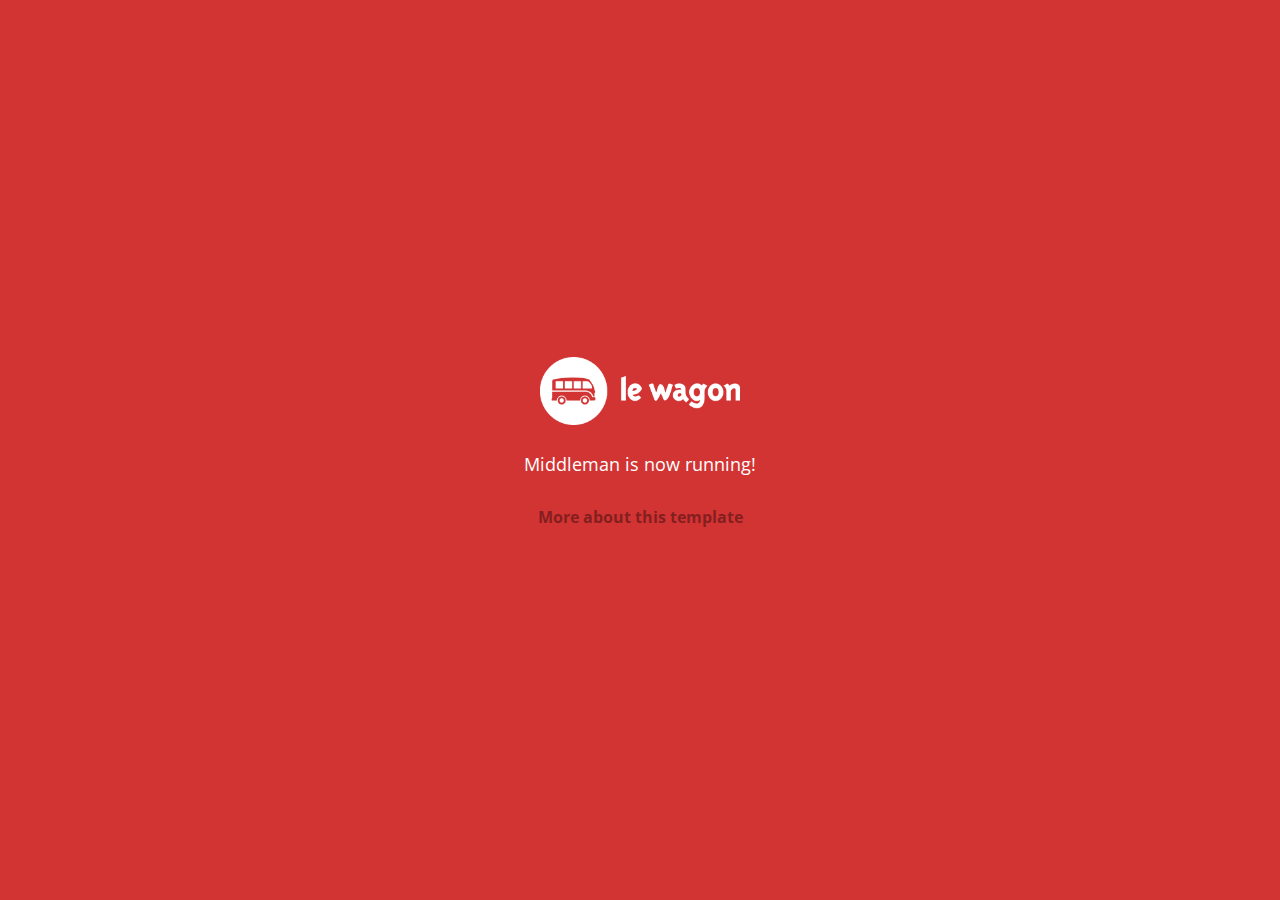
==== index.html @ 6ea9558b "Automated commit at 2018-10-08 09:20:29 UTC by middleman-deploy 2.0.0-alpha" ====
<!doctype html>
<html>
  <head>
    <meta charset="utf-8">
    <meta http-equiv="x-ua-compatible" content="ie=edge">
    <meta name="viewport"
          content="width=device-width, initial-scale=1, shrink-to-fit=no">
    <!-- Use the title from a page's frontmatter if it has one -->
    <title>Le Wagon - Middleman</title>
    <link href="stylesheets/application-e2bb498c.css" rel="stylesheet" />
    <script src="javascripts/application-93de88c9.js"></script>
    <link href="images/favicon-f15af148.png" rel="icon" type="image/png" />
  </head>
  <body>
    <div id="home">
  <div class="home-content">
    <img src="images/logo-acc9c0ec.png" width="200" alt="Logo" />
    <p>
      Middleman is now running!
    </p>
    <p class="about">
      <a href="about.html">More about this template</a>
    </p>
  </div>
</div>

  </body>
</html>
---- stylesheets/application-e2bb498c.css ----
@import url("https://fonts.googleapis.com/css?family=Open+Sans:400,300,700|Raleway:400,100,300,700,500");/*!
 * Bootstrap v3.3.7 (http://getbootstrap.com)
 * Copyright 2011-2016 Twitter, Inc.
 * Licensed under MIT (https://github.com/twbs/bootstrap/blob/master/LICENSE)
 *//*! normalize.css v3.0.3 | MIT License | github.com/necolas/normalize.css */html{font-family:sans-serif;-ms-text-size-adjust:100%;-webkit-text-size-adjust:100%}body{margin:0}article,aside,details,figcaption,figure,footer,header,hgroup,main,menu,nav,section,summary{display:block}audio,canvas,progress,video{display:inline-block;vertical-align:baseline}audio:not([controls]){display:none;height:0}[hidden],template{display:none}a{background-color:transparent}a:active,a:hover{outline:0}abbr[title]{border-bottom:1px dotted}b,strong{font-weight:bold}dfn{font-style:italic}h1{font-size:2em;margin:0.67em 0}mark{background:#ff0;color:#000}small{font-size:80%}sub,sup{font-size:75%;line-height:0;position:relative;vertical-align:baseline}sup{top:-0.5em}sub{bottom:-0.25em}img{border:0}svg:not(:root){overflow:hidden}figure{margin:1em 40px}hr{-webkit-box-sizing:content-box;box-sizing:content-box;height:0}pre{overflow:auto}code,kbd,pre,samp{font-family:monospace, monospace;font-size:1em}button,input,optgroup,select,textarea{color:inherit;font:inherit;margin:0}button{overflow:visible}button,select{text-transform:none}button,html input[type="button"],input[type="reset"],input[type="submit"]{-webkit-appearance:button;cursor:pointer}button[disabled],html input[disabled]{cursor:default}button::-moz-focus-inner,input::-moz-focus-inner{border:0;padding:0}input{line-height:normal}input[type="checkbox"],input[type="radio"]{-webkit-box-sizing:border-box;box-sizing:border-box;padding:0}input[type="number"]::-webkit-inner-spin-button,input[type="number"]::-webkit-outer-spin-button{height:auto}input[type="search"]{-webkit-appearance:textfield;-webkit-box-sizing:content-box;box-sizing:content-box}input[type="search"]::-webkit-search-cancel-button,input[type="search"]::-webkit-search-decoration{-webkit-appearance:none}fieldset{border:1px solid #c0c0c0;margin:0 2px;padding:0.35em 0.625em 0.75em}legend{border:0;padding:0}textarea{overflow:auto}optgroup{font-weight:bold}table{border-collapse:collapse;border-spacing:0}td,th{padding:0}/*! Source: https://github.com/h5bp/html5-boilerplate/blob/master/src/css/main.css */@media print{*,*:before,*:after{background:transparent !important;color:#000 !important;-webkit-box-shadow:none !important;box-shadow:none !important;text-shadow:none !important}a,a:visited{text-decoration:underline}a[href]:after{content:" (" attr(href) ")"}abbr[title]:after{content:" (" attr(title) ")"}a[href^="#"]:after,a[href^="javascript:"]:after{content:""}pre,blockquote{border:1px solid #999;page-break-inside:avoid}thead{display:table-header-group}tr,img{page-break-inside:avoid}img{max-width:100% !important}p,h2,h3{orphans:3;widows:3}h2,h3{page-break-after:avoid}.navbar{display:none}.btn>.caret,.dropup>.btn>.caret{border-top-color:#000 !important}.label{border:1px solid #000}.table{border-collapse:collapse !important}.table td,.table th{background-color:#fff !important}.table-bordered th,.table-bordered td{border:1px solid #ddd !important}}@font-face{font-family:'Glyphicons Halflings';src:url("../assets/bootstrap/glyphicons-halflings-regular-86b6f62b.eot");src:url("../assets/bootstrap/glyphicons-halflings-regular-86b6f62b.eot?#iefix") format("embedded-opentype"),url("../assets/bootstrap/glyphicons-halflings-regular-ca35b697.woff2") format("woff2"),url("../assets/bootstrap/glyphicons-halflings-regular-278e49a8.woff") format("woff"),url("../assets/bootstrap/glyphicons-halflings-regular-44bc1850.ttf") format("truetype"),url("../assets/bootstrap/glyphicons-halflings-regular-de51a849.svg#glyphicons_halflingsregular") format("svg")}.glyphicon{position:relative;top:1px;display:inline-block;font-family:'Glyphicons Halflings';font-style:normal;font-weight:normal;line-height:1;-webkit-font-smoothing:antialiased;-moz-osx-font-smoothing:grayscale}.glyphicon-asterisk:before{content:"\002a"}.glyphicon-plus:before{content:"\002b"}.glyphicon-euro:before,.glyphicon-eur:before{content:"\20ac"}.glyphicon-minus:before{content:"\2212"}.glyphicon-cloud:before{content:"\2601"}.glyphicon-envelope:before{content:"\2709"}.glyphicon-pencil:before{content:"\270f"}.glyphicon-glass:before{content:"\e001"}.glyphicon-music:before{content:"\e002"}.glyphicon-search:before{content:"\e003"}.glyphicon-heart:before{content:"\e005"}.glyphicon-star:before{content:"\e006"}.glyphicon-star-empty:before{content:"\e007"}.glyphicon-user:before{content:"\e008"}.glyphicon-film:before{content:"\e009"}.glyphicon-th-large:before{content:"\e010"}.glyphicon-th:before{content:"\e011"}.glyphicon-th-list:before{content:"\e012"}.glyphicon-ok:before{content:"\e013"}.glyphicon-remove:before{content:"\e014"}.glyphicon-zoom-in:before{content:"\e015"}.glyphicon-zoom-out:before{content:"\e016"}.glyphicon-off:before{content:"\e017"}.glyphicon-signal:before{content:"\e018"}.glyphicon-cog:before{content:"\e019"}.glyphicon-trash:before{content:"\e020"}.glyphicon-home:before{content:"\e021"}.glyphicon-file:before{content:"\e022"}.glyphicon-time:before{content:"\e023"}.glyphicon-road:before{content:"\e024"}.glyphicon-download-alt:before{content:"\e025"}.glyphicon-download:before{content:"\e026"}.glyphicon-upload:before{content:"\e027"}.glyphicon-inbox:before{content:"\e028"}.glyphicon-play-circle:before{content:"\e029"}.glyphicon-repeat:before{content:"\e030"}.glyphicon-refresh:before{content:"\e031"}.glyphicon-list-alt:before{content:"\e032"}.glyphicon-lock:before{content:"\e033"}.glyphicon-flag:before{content:"\e034"}.glyphicon-headphones:before{content:"\e035"}.glyphicon-volume-off:before{content:"\e036"}.glyphicon-volume-down:before{content:"\e037"}.glyphicon-volume-up:before{content:"\e038"}.glyphicon-qrcode:before{content:"\e039"}.glyphicon-barcode:before{content:"\e040"}.glyphicon-tag:before{content:"\e041"}.glyphicon-tags:before{content:"\e042"}.glyphicon-book:before{content:"\e043"}.glyphicon-bookmark:before{content:"\e044"}.glyphicon-print:before{content:"\e045"}.glyphicon-camera:before{content:"\e046"}.glyphicon-font:before{content:"\e047"}.glyphicon-bold:before{content:"\e048"}.glyphicon-italic:before{content:"\e049"}.glyphicon-text-height:before{content:"\e050"}.glyphicon-text-width:before{content:"\e051"}.glyphicon-align-left:before{content:"\e052"}.glyphicon-align-center:before{content:"\e053"}.glyphicon-align-right:before{content:"\e054"}.glyphicon-align-justify:before{content:"\e055"}.glyphicon-list:before{content:"\e056"}.glyphicon-indent-left:before{content:"\e057"}.glyphicon-indent-right:before{content:"\e058"}.glyphicon-facetime-video:before{content:"\e059"}.glyphicon-picture:before{content:"\e060"}.glyphicon-map-marker:before{content:"\e062"}.glyphicon-adjust:before{content:"\e063"}.glyphicon-tint:before{content:"\e064"}.glyphicon-edit:before{content:"\e065"}.glyphicon-share:before{content:"\e066"}.glyphicon-check:before{content:"\e067"}.glyphicon-move:before{content:"\e068"}.glyphicon-step-backward:before{content:"\e069"}.glyphicon-fast-backward:before{content:"\e070"}.glyphicon-backward:before{content:"\e071"}.glyphicon-play:before{content:"\e072"}.glyphicon-pause:before{content:"\e073"}.glyphicon-stop:before{content:"\e074"}.glyphicon-forward:before{content:"\e075"}.glyphicon-fast-forward:before{content:"\e076"}.glyphicon-step-forward:before{content:"\e077"}.glyphicon-eject:before{content:"\e078"}.glyphicon-chevron-left:before{content:"\e079"}.glyphicon-chevron-right:before{content:"\e080"}.glyphicon-plus-sign:before{content:"\e081"}.glyphicon-minus-sign:before{content:"\e082"}.glyphicon-remove-sign:before{content:"\e083"}.glyphicon-ok-sign:before{content:"\e084"}.glyphicon-question-sign:before{content:"\e085"}.glyphicon-info-sign:before{content:"\e086"}.glyphicon-screenshot:before{content:"\e087"}.glyphicon-remove-circle:before{content:"\e088"}.glyphicon-ok-circle:before{content:"\e089"}.glyphicon-ban-circle:before{content:"\e090"}.glyphicon-arrow-left:before{content:"\e091"}.glyphicon-arrow-right:before{content:"\e092"}.glyphicon-arrow-up:before{content:"\e093"}.glyphicon-arrow-down:before{content:"\e094"}.glyphicon-share-alt:before{content:"\e095"}.glyphicon-resize-full:before{content:"\e096"}.glyphicon-resize-small:before{content:"\e097"}.glyphicon-exclamation-sign:before{content:"\e101"}.glyphicon-gift:before{content:"\e102"}.glyphicon-leaf:before{content:"\e103"}.glyphicon-fire:before{content:"\e104"}.glyphicon-eye-open:before{content:"\e105"}.glyphicon-eye-close:before{content:"\e106"}.glyphicon-warning-sign:before{content:"\e107"}.glyphicon-plane:before{content:"\e108"}.glyphicon-calendar:before{content:"\e109"}.glyphicon-random:before{content:"\e110"}.glyphicon-comment:before{content:"\e111"}.glyphicon-magnet:before{content:"\e112"}.glyphicon-chevron-up:before{content:"\e113"}.glyphicon-chevron-down:before{content:"\e114"}.glyphicon-retweet:before{content:"\e115"}.glyphicon-shopping-cart:before{content:"\e116"}.glyphicon-folder-close:before{content:"\e117"}.glyphicon-folder-open:before{content:"\e118"}.glyphicon-resize-vertical:before{content:"\e119"}.glyphicon-resize-horizontal:before{content:"\e120"}.glyphicon-hdd:before{content:"\e121"}.glyphicon-bullhorn:before{content:"\e122"}.glyphicon-bell:before{content:"\e123"}.glyphicon-certificate:before{content:"\e124"}.glyphicon-thumbs-up:before{content:"\e125"}.glyphicon-thumbs-down:before{content:"\e126"}.glyphicon-hand-right:before{content:"\e127"}.glyphicon-hand-left:before{content:"\e128"}.glyphicon-hand-up:before{content:"\e129"}.glyphicon-hand-down:before{content:"\e130"}.glyphicon-circle-arrow-right:before{content:"\e131"}.glyphicon-circle-arrow-left:before{content:"\e132"}.glyphicon-circle-arrow-up:before{content:"\e133"}.glyphicon-circle-arrow-down:before{content:"\e134"}.glyphicon-globe:before{content:"\e135"}.glyphicon-wrench:before{content:"\e136"}.glyphicon-tasks:before{content:"\e137"}.glyphicon-filter:before{content:"\e138"}.glyphicon-briefcase:before{content:"\e139"}.glyphicon-fullscreen:before{content:"\e140"}.glyphicon-dashboard:before{content:"\e141"}.glyphicon-paperclip:before{content:"\e142"}.glyphicon-heart-empty:before{content:"\e143"}.glyphicon-link:before{content:"\e144"}.glyphicon-phone:before{content:"\e145"}.glyphicon-pushpin:before{content:"\e146"}.glyphicon-usd:before{content:"\e148"}.glyphicon-gbp:before{content:"\e149"}.glyphicon-sort:before{content:"\e150"}.glyphicon-sort-by-alphabet:before{content:"\e151"}.glyphicon-sort-by-alphabet-alt:before{content:"\e152"}.glyphicon-sort-by-order:before{content:"\e153"}.glyphicon-sort-by-order-alt:before{content:"\e154"}.glyphicon-sort-by-attributes:before{content:"\e155"}.glyphicon-sort-by-attributes-alt:before{content:"\e156"}.glyphicon-unchecked:before{content:"\e157"}.glyphicon-expand:before{content:"\e158"}.glyphicon-collapse-down:before{content:"\e159"}.glyphicon-collapse-up:before{content:"\e160"}.glyphicon-log-in:before{content:"\e161"}.glyphicon-flash:before{content:"\e162"}.glyphicon-log-out:before{content:"\e163"}.glyphicon-new-window:before{content:"\e164"}.glyphicon-record:before{content:"\e165"}.glyphicon-save:before{content:"\e166"}.glyphicon-open:before{content:"\e167"}.glyphicon-saved:before{content:"\e168"}.glyphicon-import:before{content:"\e169"}.glyphicon-export:before{content:"\e170"}.glyphicon-send:before{content:"\e171"}.glyphicon-floppy-disk:before{content:"\e172"}.glyphicon-floppy-saved:before{content:"\e173"}.glyphicon-floppy-remove:before{content:"\e174"}.glyphicon-floppy-save:before{content:"\e175"}.glyphicon-floppy-open:before{content:"\e176"}.glyphicon-credit-card:before{content:"\e177"}.glyphicon-transfer:before{content:"\e178"}.glyphicon-cutlery:before{content:"\e179"}.glyphicon-header:before{content:"\e180"}.glyphicon-compressed:before{content:"\e181"}.glyphicon-earphone:before{content:"\e182"}.glyphicon-phone-alt:before{content:"\e183"}.glyphicon-tower:before{content:"\e184"}.glyphicon-stats:before{content:"\e185"}.glyphicon-sd-video:before{content:"\e186"}.glyphicon-hd-video:before{content:"\e187"}.glyphicon-subtitles:before{content:"\e188"}.glyphicon-sound-stereo:before{content:"\e189"}.glyphicon-sound-dolby:before{content:"\e190"}.glyphicon-sound-5-1:before{content:"\e191"}.glyphicon-sound-6-1:before{content:"\e192"}.glyphicon-sound-7-1:before{content:"\e193"}.glyphicon-copyright-mark:before{content:"\e194"}.glyphicon-registration-mark:before{content:"\e195"}.glyphicon-cloud-download:before{content:"\e197"}.glyphicon-cloud-upload:before{content:"\e198"}.glyphicon-tree-conifer:before{content:"\e199"}.glyphicon-tree-deciduous:before{content:"\e200"}.glyphicon-cd:before{content:"\e201"}.glyphicon-save-file:before{content:"\e202"}.glyphicon-open-file:before{content:"\e203"}.glyphicon-level-up:before{content:"\e204"}.glyphicon-copy:before{content:"\e205"}.glyphicon-paste:before{content:"\e206"}.glyphicon-alert:before{content:"\e209"}.glyphicon-equalizer:before{content:"\e210"}.glyphicon-king:before{content:"\e211"}.glyphicon-queen:before{content:"\e212"}.glyphicon-pawn:before{content:"\e213"}.glyphicon-bishop:before{content:"\e214"}.glyphicon-knight:before{content:"\e215"}.glyphicon-baby-formula:before{content:"\e216"}.glyphicon-tent:before{content:"\26fa"}.glyphicon-blackboard:before{content:"\e218"}.glyphicon-bed:before{content:"\e219"}.glyphicon-apple:before{content:"\f8ff"}.glyphicon-erase:before{content:"\e221"}.glyphicon-hourglass:before{content:"\231b"}.glyphicon-lamp:before{content:"\e223"}.glyphicon-duplicate:before{content:"\e224"}.glyphicon-piggy-bank:before{content:"\e225"}.glyphicon-scissors:before{content:"\e226"}.glyphicon-bitcoin:before{content:"\e227"}.glyphicon-btc:before{content:"\e227"}.glyphicon-xbt:before{content:"\e227"}.glyphicon-yen:before{content:"\00a5"}.glyphicon-jpy:before{content:"\00a5"}.glyphicon-ruble:before{content:"\20bd"}.glyphicon-rub:before{content:"\20bd"}.glyphicon-scale:before{content:"\e230"}.glyphicon-ice-lolly:before{content:"\e231"}.glyphicon-ice-lolly-tasted:before{content:"\e232"}.glyphicon-education:before{content:"\e233"}.glyphicon-option-horizontal:before{content:"\e234"}.glyphicon-option-vertical:before{content:"\e235"}.glyphicon-menu-hamburger:before{content:"\e236"}.glyphicon-modal-window:before{content:"\e237"}.glyphicon-oil:before{content:"\e238"}.glyphicon-grain:before{content:"\e239"}.glyphicon-sunglasses:before{content:"\e240"}.glyphicon-text-size:before{content:"\e241"}.glyphicon-text-color:before{content:"\e242"}.glyphicon-text-background:before{content:"\e243"}.glyphicon-object-align-top:before{content:"\e244"}.glyphicon-object-align-bottom:before{content:"\e245"}.glyphicon-object-align-horizontal:before{content:"\e246"}.glyphicon-object-align-left:before{content:"\e247"}.glyphicon-object-align-vertical:before{content:"\e248"}.glyphicon-object-align-right:before{content:"\e249"}.glyphicon-triangle-right:before{content:"\e250"}.glyphicon-triangle-left:before{content:"\e251"}.glyphicon-triangle-bottom:before{content:"\e252"}.glyphicon-triangle-top:before{content:"\e253"}.glyphicon-console:before{content:"\e254"}.glyphicon-superscript:before{content:"\e255"}.glyphicon-subscript:before{content:"\e256"}.glyphicon-menu-left:before{content:"\e257"}.glyphicon-menu-right:before{content:"\e258"}.glyphicon-menu-down:before{content:"\e259"}.glyphicon-menu-up:before{content:"\e260"}*{-webkit-box-sizing:border-box;box-sizing:border-box}*:before,*:after{-webkit-box-sizing:border-box;box-sizing:border-box}html{font-size:10px;-webkit-tap-highlight-color:transparent}body{font-family:"Open Sans", "Helvetica", "sans-serif";font-size:18px;line-height:1.42857143;color:#333333;background-color:#F4F4F4}input,button,select,textarea{font-family:inherit;font-size:inherit;line-height:inherit}a{color:#469AE0;text-decoration:none}a:hover,a:focus{color:#1f74ba;text-decoration:underline}a:focus{outline:5px auto -webkit-focus-ring-color;outline-offset:-2px}figure{margin:0}img{vertical-align:middle}.img-responsive{display:block;max-width:100%;height:auto}.img-rounded{border-radius:2px}.img-thumbnail{padding:4px;line-height:1.42857143;background-color:#F4F4F4;border:1px solid #ddd;border-radius:2px;-webkit-transition:all 0.2s ease-in-out;transition:all 0.2s ease-in-out;display:inline-block;max-width:100%;height:auto}.img-circle{border-radius:50%}hr{margin-top:25px;margin-bottom:25px;border:0;border-top:1px solid #eeeeee}.sr-only{position:absolute;width:1px;height:1px;margin:-1px;padding:0;overflow:hidden;clip:rect(0, 0, 0, 0);border:0}.sr-only-focusable:active,.sr-only-focusable:focus{position:static;width:auto;height:auto;margin:0;overflow:visible;clip:auto}[role="button"]{cursor:pointer}h1,h2,h3,h4,h5,h6,.h1,.h2,.h3,.h4,.h5,.h6{font-family:"Raleway", "Helvetica", "sans-serif";font-weight:500;line-height:1.1;color:inherit}h1 small,h1 .small,h2 small,h2 .small,h3 small,h3 .small,h4 small,h4 .small,h5 small,h5 .small,h6 small,h6 .small,.h1 small,.h1 .small,.h2 small,.h2 .small,.h3 small,.h3 .small,.h4 small,.h4 .small,.h5 small,.h5 .small,.h6 small,.h6 .small{font-weight:normal;line-height:1;color:#777777}h1,.h1,h2,.h2,h3,.h3{margin-top:25px;margin-bottom:12.5px}h1 small,h1 .small,.h1 small,.h1 .small,h2 small,h2 .small,.h2 small,.h2 .small,h3 small,h3 .small,.h3 small,.h3 .small{font-size:65%}h4,.h4,h5,.h5,h6,.h6{margin-top:12.5px;margin-bottom:12.5px}h4 small,h4 .small,.h4 small,.h4 .small,h5 small,h5 .small,.h5 small,.h5 .small,h6 small,h6 .small,.h6 small,.h6 .small{font-size:75%}h1,.h1{font-size:46px}h2,.h2{font-size:38px}h3,.h3{font-size:31px}h4,.h4{font-size:23px}h5,.h5{font-size:18px}h6,.h6{font-size:16px}p{margin:0 0 12.5px}.lead{margin-bottom:25px;font-size:20px;font-weight:300;line-height:1.4}@media (min-width: 768px){.lead{font-size:27px}}small,.small{font-size:88%}mark,.mark{background-color:#fcf8e3;padding:.2em}.text-left{text-align:left}.text-right{text-align:right}.text-center{text-align:center}.text-justify{text-align:justify}.text-nowrap{white-space:nowrap}.text-lowercase{text-transform:lowercase}.text-uppercase,.initialism{text-transform:uppercase}.text-capitalize{text-transform:capitalize}.text-muted{color:#777777}.text-primary{color:#469AE0}a.text-primary:hover,a.text-primary:focus{color:#2381d0}.text-success{color:#3c763d}a.text-success:hover,a.text-success:focus{color:#2b542c}.text-info{color:#31708f}a.text-info:hover,a.text-info:focus{color:#245269}.text-warning{color:#8a6d3b}a.text-warning:hover,a.text-warning:focus{color:#66512c}.text-danger{color:#a94442}a.text-danger:hover,a.text-danger:focus{color:#843534}.bg-primary{color:#fff}.bg-primary{background-color:#469AE0}a.bg-primary:hover,a.bg-primary:focus{background-color:#2381d0}.bg-success{background-color:#dff0d8}a.bg-success:hover,a.bg-success:focus{background-color:#c1e2b3}.bg-info{background-color:#d9edf7}a.bg-info:hover,a.bg-info:focus{background-color:#afd9ee}.bg-warning{background-color:#fcf8e3}a.bg-warning:hover,a.bg-warning:focus{background-color:#f7ecb5}.bg-danger{background-color:#f2dede}a.bg-danger:hover,a.bg-danger:focus{background-color:#e4b9b9}.page-header{padding-bottom:11.5px;margin:50px 0 25px;border-bottom:1px solid #eeeeee}ul,ol{margin-top:0;margin-bottom:12.5px}ul ul,ul ol,ol ul,ol ol{margin-bottom:0}.list-unstyled{padding-left:0;list-style:none}.list-inline{padding-left:0;list-style:none;margin-left:-5px}.list-inline>li{display:inline-block;padding-left:5px;padding-right:5px}dl{margin-top:0;margin-bottom:25px}dt,dd{line-height:1.42857143}dt{font-weight:bold}dd{margin-left:0}.dl-horizontal dd:before,.dl-horizontal dd:after{content:" ";display:table}.dl-horizontal dd:after{clear:both}@media (min-width: 768px){.dl-horizontal dt{float:left;width:160px;clear:left;text-align:right;overflow:hidden;text-overflow:ellipsis;white-space:nowrap}.dl-horizontal dd{margin-left:180px}}abbr[title],abbr[data-original-title]{cursor:help;border-bottom:1px dotted #777777}.initialism{font-size:90%}blockquote{padding:12.5px 25px;margin:0 0 25px;font-size:22.5px;border-left:5px solid #eeeeee}blockquote p:last-child,blockquote ul:last-child,blockquote ol:last-child{margin-bottom:0}blockquote footer,blockquote small,blockquote .small{display:block;font-size:80%;line-height:1.42857143;color:#777777}blockquote footer:before,blockquote small:before,blockquote .small:before{content:'\2014 \00A0'}.blockquote-reverse,blockquote.pull-right{padding-right:15px;padding-left:0;border-right:5px solid #eeeeee;border-left:0;text-align:right}.blockquote-reverse footer:before,.blockquote-reverse small:before,.blockquote-reverse .small:before,blockquote.pull-right footer:before,blockquote.pull-right small:before,blockquote.pull-right .small:before{content:''}.blockquote-reverse footer:after,.blockquote-reverse small:after,.blockquote-reverse .small:after,blockquote.pull-right footer:after,blockquote.pull-right small:after,blockquote.pull-right .small:after{content:'\00A0 \2014'}address{margin-bottom:25px;font-style:normal;line-height:1.42857143}code,kbd,pre,samp{font-family:Menlo, Monaco, Consolas, "Courier New", monospace}code{padding:2px 4px;font-size:90%;color:#c7254e;background-color:#f9f2f4;border-radius:2px}kbd{padding:2px 4px;font-size:90%;color:#fff;background-color:#333;border-radius:2px;-webkit-box-shadow:inset 0 -1px 0 rgba(0,0,0,0.25);box-shadow:inset 0 -1px 0 rgba(0,0,0,0.25)}kbd kbd{padding:0;font-size:100%;font-weight:bold;-webkit-box-shadow:none;box-shadow:none}pre{display:block;padding:12px;margin:0 0 12.5px;font-size:17px;line-height:1.42857143;word-break:break-all;word-wrap:break-word;color:#333333;background-color:#f5f5f5;border:1px solid #ccc;border-radius:2px}pre code{padding:0;font-size:inherit;color:inherit;white-space:pre-wrap;background-color:transparent;border-radius:0}.pre-scrollable{max-height:340px;overflow-y:scroll}.container{margin-right:auto;margin-left:auto;padding-left:15px;padding-right:15px}.container:before,.container:after{content:" ";display:table}.container:after{clear:both}@media (min-width: 768px){.container{width:750px}}@media (min-width: 992px){.container{width:970px}}@media (min-width: 1200px){.container{width:1170px}}.container-fluid{margin-right:auto;margin-left:auto;padding-left:15px;padding-right:15px}.container-fluid:before,.container-fluid:after{content:" ";display:table}.container-fluid:after{clear:both}.row{margin-left:-15px;margin-right:-15px}.row:before,.row:after{content:" ";display:table}.row:after{clear:both}.col-xs-1,.col-sm-1,.col-md-1,.col-lg-1,.col-xs-2,.col-sm-2,.col-md-2,.col-lg-2,.col-xs-3,.col-sm-3,.col-md-3,.col-lg-3,.col-xs-4,.col-sm-4,.col-md-4,.col-lg-4,.col-xs-5,.col-sm-5,.col-md-5,.col-lg-5,.col-xs-6,.col-sm-6,.col-md-6,.col-lg-6,.col-xs-7,.col-sm-7,.col-md-7,.col-lg-7,.col-xs-8,.col-sm-8,.col-md-8,.col-lg-8,.col-xs-9,.col-sm-9,.col-md-9,.col-lg-9,.col-xs-10,.col-sm-10,.col-md-10,.col-lg-10,.col-xs-11,.col-sm-11,.col-md-11,.col-lg-11,.col-xs-12,.col-sm-12,.col-md-12,.col-lg-12{position:relative;min-height:1px;padding-left:15px;padding-right:15px}.col-xs-1,.col-xs-2,.col-xs-3,.col-xs-4,.col-xs-5,.col-xs-6,.col-xs-7,.col-xs-8,.col-xs-9,.col-xs-10,.col-xs-11,.col-xs-12{float:left}.col-xs-1{width:8.33333333%}.col-xs-2{width:16.66666667%}.col-xs-3{width:25%}.col-xs-4{width:33.33333333%}.col-xs-5{width:41.66666667%}.col-xs-6{width:50%}.col-xs-7{width:58.33333333%}.col-xs-8{width:66.66666667%}.col-xs-9{width:75%}.col-xs-10{width:83.33333333%}.col-xs-11{width:91.66666667%}.col-xs-12{width:100%}.col-xs-pull-0{right:auto}.col-xs-pull-1{right:8.33333333%}.col-xs-pull-2{right:16.66666667%}.col-xs-pull-3{right:25%}.col-xs-pull-4{right:33.33333333%}.col-xs-pull-5{right:41.66666667%}.col-xs-pull-6{right:50%}.col-xs-pull-7{right:58.33333333%}.col-xs-pull-8{right:66.66666667%}.col-xs-pull-9{right:75%}.col-xs-pull-10{right:83.33333333%}.col-xs-pull-11{right:91.66666667%}.col-xs-pull-12{right:100%}.col-xs-push-0{left:auto}.col-xs-push-1{left:8.33333333%}.col-xs-push-2{left:16.66666667%}.col-xs-push-3{left:25%}.col-xs-push-4{left:33.33333333%}.col-xs-push-5{left:41.66666667%}.col-xs-push-6{left:50%}.col-xs-push-7{left:58.33333333%}.col-xs-push-8{left:66.66666667%}.col-xs-push-9{left:75%}.col-xs-push-10{left:83.33333333%}.col-xs-push-11{left:91.66666667%}.col-xs-push-12{left:100%}.col-xs-offset-0{margin-left:0%}.col-xs-offset-1{margin-left:8.33333333%}.col-xs-offset-2{margin-left:16.66666667%}.col-xs-offset-3{margin-left:25%}.col-xs-offset-4{margin-left:33.33333333%}.col-xs-offset-5{margin-left:41.66666667%}.col-xs-offset-6{margin-left:50%}.col-xs-offset-7{margin-left:58.33333333%}.col-xs-offset-8{margin-left:66.66666667%}.col-xs-offset-9{margin-left:75%}.col-xs-offset-10{margin-left:83.33333333%}.col-xs-offset-11{margin-left:91.66666667%}.col-xs-offset-12{margin-left:100%}@media (min-width: 768px){.col-sm-1,.col-sm-2,.col-sm-3,.col-sm-4,.col-sm-5,.col-sm-6,.col-sm-7,.col-sm-8,.col-sm-9,.col-sm-10,.col-sm-11,.col-sm-12{float:left}.col-sm-1{width:8.33333333%}.col-sm-2{width:16.66666667%}.col-sm-3{width:25%}.col-sm-4{width:33.33333333%}.col-sm-5{width:41.66666667%}.col-sm-6{width:50%}.col-sm-7{width:58.33333333%}.col-sm-8{width:66.66666667%}.col-sm-9{width:75%}.col-sm-10{width:83.33333333%}.col-sm-11{width:91.66666667%}.col-sm-12{width:100%}.col-sm-pull-0{right:auto}.col-sm-pull-1{right:8.33333333%}.col-sm-pull-2{right:16.66666667%}.col-sm-pull-3{right:25%}.col-sm-pull-4{right:33.33333333%}.col-sm-pull-5{right:41.66666667%}.col-sm-pull-6{right:50%}.col-sm-pull-7{right:58.33333333%}.col-sm-pull-8{right:66.66666667%}.col-sm-pull-9{right:75%}.col-sm-pull-10{right:83.33333333%}.col-sm-pull-11{right:91.66666667%}.col-sm-pull-12{right:100%}.col-sm-push-0{left:auto}.col-sm-push-1{left:8.33333333%}.col-sm-push-2{left:16.66666667%}.col-sm-push-3{left:25%}.col-sm-push-4{left:33.33333333%}.col-sm-push-5{left:41.66666667%}.col-sm-push-6{left:50%}.col-sm-push-7{left:58.33333333%}.col-sm-push-8{left:66.66666667%}.col-sm-push-9{left:75%}.col-sm-push-10{left:83.33333333%}.col-sm-push-11{left:91.66666667%}.col-sm-push-12{left:100%}.col-sm-offset-0{margin-left:0%}.col-sm-offset-1{margin-left:8.33333333%}.col-sm-offset-2{margin-left:16.66666667%}.col-sm-offset-3{margin-left:25%}.col-sm-offset-4{margin-left:33.33333333%}.col-sm-offset-5{margin-left:41.66666667%}.col-sm-offset-6{margin-left:50%}.col-sm-offset-7{margin-left:58.33333333%}.col-sm-offset-8{margin-left:66.66666667%}.col-sm-offset-9{margin-left:75%}.col-sm-offset-10{margin-left:83.33333333%}.col-sm-offset-11{margin-left:91.66666667%}.col-sm-offset-12{margin-left:100%}}@media (min-width: 992px){.col-md-1,.col-md-2,.col-md-3,.col-md-4,.col-md-5,.col-md-6,.col-md-7,.col-md-8,.col-md-9,.col-md-10,.col-md-11,.col-md-12{float:left}.col-md-1{width:8.33333333%}.col-md-2{width:16.66666667%}.col-md-3{width:25%}.col-md-4{width:33.33333333%}.col-md-5{width:41.66666667%}.col-md-6{width:50%}.col-md-7{width:58.33333333%}.col-md-8{width:66.66666667%}.col-md-9{width:75%}.col-md-10{width:83.33333333%}.col-md-11{width:91.66666667%}.col-md-12{width:100%}.col-md-pull-0{right:auto}.col-md-pull-1{right:8.33333333%}.col-md-pull-2{right:16.66666667%}.col-md-pull-3{right:25%}.col-md-pull-4{right:33.33333333%}.col-md-pull-5{right:41.66666667%}.col-md-pull-6{right:50%}.col-md-pull-7{right:58.33333333%}.col-md-pull-8{right:66.66666667%}.col-md-pull-9{right:75%}.col-md-pull-10{right:83.33333333%}.col-md-pull-11{right:91.66666667%}.col-md-pull-12{right:100%}.col-md-push-0{left:auto}.col-md-push-1{left:8.33333333%}.col-md-push-2{left:16.66666667%}.col-md-push-3{left:25%}.col-md-push-4{left:33.33333333%}.col-md-push-5{left:41.66666667%}.col-md-push-6{left:50%}.col-md-push-7{left:58.33333333%}.col-md-push-8{left:66.66666667%}.col-md-push-9{left:75%}.col-md-push-10{left:83.33333333%}.col-md-push-11{left:91.66666667%}.col-md-push-12{left:100%}.col-md-offset-0{margin-left:0%}.col-md-offset-1{margin-left:8.33333333%}.col-md-offset-2{margin-left:16.66666667%}.col-md-offset-3{margin-left:25%}.col-md-offset-4{margin-left:33.33333333%}.col-md-offset-5{margin-left:41.66666667%}.col-md-offset-6{margin-left:50%}.col-md-offset-7{margin-left:58.33333333%}.col-md-offset-8{margin-left:66.66666667%}.col-md-offset-9{margin-left:75%}.col-md-offset-10{margin-left:83.33333333%}.col-md-offset-11{margin-left:91.66666667%}.col-md-offset-12{margin-left:100%}}@media (min-width: 1200px){.col-lg-1,.col-lg-2,.col-lg-3,.col-lg-4,.col-lg-5,.col-lg-6,.col-lg-7,.col-lg-8,.col-lg-9,.col-lg-10,.col-lg-11,.col-lg-12{float:left}.col-lg-1{width:8.33333333%}.col-lg-2{width:16.66666667%}.col-lg-3{width:25%}.col-lg-4{width:33.33333333%}.col-lg-5{width:41.66666667%}.col-lg-6{width:50%}.col-lg-7{width:58.33333333%}.col-lg-8{width:66.66666667%}.col-lg-9{width:75%}.col-lg-10{width:83.33333333%}.col-lg-11{width:91.66666667%}.col-lg-12{width:100%}.col-lg-pull-0{right:auto}.col-lg-pull-1{right:8.33333333%}.col-lg-pull-2{right:16.66666667%}.col-lg-pull-3{right:25%}.col-lg-pull-4{right:33.33333333%}.col-lg-pull-5{right:41.66666667%}.col-lg-pull-6{right:50%}.col-lg-pull-7{right:58.33333333%}.col-lg-pull-8{right:66.66666667%}.col-lg-pull-9{right:75%}.col-lg-pull-10{right:83.33333333%}.col-lg-pull-11{right:91.66666667%}.col-lg-pull-12{right:100%}.col-lg-push-0{left:auto}.col-lg-push-1{left:8.33333333%}.col-lg-push-2{left:16.66666667%}.col-lg-push-3{left:25%}.col-lg-push-4{left:33.33333333%}.col-lg-push-5{left:41.66666667%}.col-lg-push-6{left:50%}.col-lg-push-7{left:58.33333333%}.col-lg-push-8{left:66.66666667%}.col-lg-push-9{left:75%}.col-lg-push-10{left:83.33333333%}.col-lg-push-11{left:91.66666667%}.col-lg-push-12{left:100%}.col-lg-offset-0{margin-left:0%}.col-lg-offset-1{margin-left:8.33333333%}.col-lg-offset-2{margin-left:16.66666667%}.col-lg-offset-3{margin-left:25%}.col-lg-offset-4{margin-left:33.33333333%}.col-lg-offset-5{margin-left:41.66666667%}.col-lg-offset-6{margin-left:50%}.col-lg-offset-7{margin-left:58.33333333%}.col-lg-offset-8{margin-left:66.66666667%}.col-lg-offset-9{margin-left:75%}.col-lg-offset-10{margin-left:83.33333333%}.col-lg-offset-11{margin-left:91.66666667%}.col-lg-offset-12{margin-left:100%}}table{background-color:transparent}caption{padding-top:8px;padding-bottom:8px;color:#777777;text-align:left}th{text-align:left}.table{width:100%;max-width:100%;margin-bottom:25px}.table>thead>tr>th,.table>thead>tr>td,.table>tbody>tr>th,.table>tbody>tr>td,.table>tfoot>tr>th,.table>tfoot>tr>td{padding:8px;line-height:1.42857143;vertical-align:top;border-top:1px solid #ddd}.table>thead>tr>th{vertical-align:bottom;border-bottom:2px solid #ddd}.table>caption+thead>tr:first-child>th,.table>caption+thead>tr:first-child>td,.table>colgroup+thead>tr:first-child>th,.table>colgroup+thead>tr:first-child>td,.table>thead:first-child>tr:first-child>th,.table>thead:first-child>tr:first-child>td{border-top:0}.table>tbody+tbody{border-top:2px solid #ddd}.table .table{background-color:#F4F4F4}.table-condensed>thead>tr>th,.table-condensed>thead>tr>td,.table-condensed>tbody>tr>th,.table-condensed>tbody>tr>td,.table-condensed>tfoot>tr>th,.table-condensed>tfoot>tr>td{padding:5px}.table-bordered{border:1px solid #ddd}.table-bordered>thead>tr>th,.table-bordered>thead>tr>td,.table-bordered>tbody>tr>th,.table-bordered>tbody>tr>td,.table-bordered>tfoot>tr>th,.table-bordered>tfoot>tr>td{border:1px solid #ddd}.table-bordered>thead>tr>th,.table-bordered>thead>tr>td{border-bottom-width:2px}.table-striped>tbody>tr:nth-of-type(odd){background-color:#f9f9f9}.table-hover>tbody>tr:hover{background-color:#f5f5f5}table col[class*="col-"]{position:static;float:none;display:table-column}table td[class*="col-"],table th[class*="col-"]{position:static;float:none;display:table-cell}.table>thead>tr>td.active,.table>thead>tr>th.active,.table>thead>tr.active>td,.table>thead>tr.active>th,.table>tbody>tr>td.active,.table>tbody>tr>th.active,.table>tbody>tr.active>td,.table>tbody>tr.active>th,.table>tfoot>tr>td.active,.table>tfoot>tr>th.active,.table>tfoot>tr.active>td,.table>tfoot>tr.active>th{background-color:#f5f5f5}.table-hover>tbody>tr>td.active:hover,.table-hover>tbody>tr>th.active:hover,.table-hover>tbody>tr.active:hover>td,.table-hover>tbody>tr:hover>.active,.table-hover>tbody>tr.active:hover>th{background-color:#e8e8e8}.table>thead>tr>td.success,.table>thead>tr>th.success,.table>thead>tr.success>td,.table>thead>tr.success>th,.table>tbody>tr>td.success,.table>tbody>tr>th.success,.table>tbody>tr.success>td,.table>tbody>tr.success>th,.table>tfoot>tr>td.success,.table>tfoot>tr>th.success,.table>tfoot>tr.success>td,.table>tfoot>tr.success>th{background-color:#dff0d8}.table-hover>tbody>tr>td.success:hover,.table-hover>tbody>tr>th.success:hover,.table-hover>tbody>tr.success:hover>td,.table-hover>tbody>tr:hover>.success,.table-hover>tbody>tr.success:hover>th{background-color:#d0e9c6}.table>thead>tr>td.info,.table>thead>tr>th.info,.table>thead>tr.info>td,.table>thead>tr.info>th,.table>tbody>tr>td.info,.table>tbody>tr>th.info,.table>tbody>tr.info>td,.table>tbody>tr.info>th,.table>tfoot>tr>td.info,.table>tfoot>tr>th.info,.table>tfoot>tr.info>td,.table>tfoot>tr.info>th{background-color:#d9edf7}.table-hover>tbody>tr>td.info:hover,.table-hover>tbody>tr>th.info:hover,.table-hover>tbody>tr.info:hover>td,.table-hover>tbody>tr:hover>.info,.table-hover>tbody>tr.info:hover>th{background-color:#c4e3f3}.table>thead>tr>td.warning,.table>thead>tr>th.warning,.table>thead>tr.warning>td,.table>thead>tr.warning>th,.table>tbody>tr>td.warning,.table>tbody>tr>th.warning,.table>tbody>tr.warning>td,.table>tbody>tr.warning>th,.table>tfoot>tr>td.warning,.table>tfoot>tr>th.warning,.table>tfoot>tr.warning>td,.table>tfoot>tr.warning>th{background-color:#fcf8e3}.table-hover>tbody>tr>td.warning:hover,.table-hover>tbody>tr>th.warning:hover,.table-hover>tbody>tr.warning:hover>td,.table-hover>tbody>tr:hover>.warning,.table-hover>tbody>tr.warning:hover>th{background-color:#faf2cc}.table>thead>tr>td.danger,.table>thead>tr>th.danger,.table>thead>tr.danger>td,.table>thead>tr.danger>th,.table>tbody>tr>td.danger,.table>tbody>tr>th.danger,.table>tbody>tr.danger>td,.table>tbody>tr.danger>th,.table>tfoot>tr>td.danger,.table>tfoot>tr>th.danger,.table>tfoot>tr.danger>td,.table>tfoot>tr.danger>th{background-color:#f2dede}.table-hover>tbody>tr>td.danger:hover,.table-hover>tbody>tr>th.danger:hover,.table-hover>tbody>tr.danger:hover>td,.table-hover>tbody>tr:hover>.danger,.table-hover>tbody>tr.danger:hover>th{background-color:#ebcccc}.table-responsive{overflow-x:auto;min-height:0.01%}@media screen and (max-width: 767px){.table-responsive{width:100%;margin-bottom:18.75px;overflow-y:hidden;-ms-overflow-style:-ms-autohiding-scrollbar;border:1px solid #ddd}.table-responsive>.table{margin-bottom:0}.table-responsive>.table>thead>tr>th,.table-responsive>.table>thead>tr>td,.table-responsive>.table>tbody>tr>th,.table-responsive>.table>tbody>tr>td,.table-responsive>.table>tfoot>tr>th,.table-responsive>.table>tfoot>tr>td{white-space:nowrap}.table-responsive>.table-bordered{border:0}.table-responsive>.table-bordered>thead>tr>th:first-child,.table-responsive>.table-bordered>thead>tr>td:first-child,.table-responsive>.table-bordered>tbody>tr>th:first-child,.table-responsive>.table-bordered>tbody>tr>td:first-child,.table-responsive>.table-bordered>tfoot>tr>th:first-child,.table-responsive>.table-bordered>tfoot>tr>td:first-child{border-left:0}.table-responsive>.table-bordered>thead>tr>th:last-child,.table-responsive>.table-bordered>thead>tr>td:last-child,.table-responsive>.table-bordered>tbody>tr>th:last-child,.table-responsive>.table-bordered>tbody>tr>td:last-child,.table-responsive>.table-bordered>tfoot>tr>th:last-child,.table-responsive>.table-bordered>tfoot>tr>td:last-child{border-right:0}.table-responsive>.table-bordered>tbody>tr:last-child>th,.table-responsive>.table-bordered>tbody>tr:last-child>td,.table-responsive>.table-bordered>tfoot>tr:last-child>th,.table-responsive>.table-bordered>tfoot>tr:last-child>td{border-bottom:0}}fieldset{padding:0;margin:0;border:0;min-width:0}legend{display:block;width:100%;padding:0;margin-bottom:25px;font-size:27px;line-height:inherit;color:#333333;border:0;border-bottom:1px solid #e5e5e5}label{display:inline-block;max-width:100%;margin-bottom:5px;font-weight:bold}input[type="search"]{-webkit-box-sizing:border-box;box-sizing:border-box}input[type="radio"],input[type="checkbox"]{margin:4px 0 0;margin-top:1px \9;line-height:normal}input[type="file"]{display:block}input[type="range"]{display:block;width:100%}select[multiple],select[size]{height:auto}input[type="file"]:focus,input[type="radio"]:focus,input[type="checkbox"]:focus{outline:5px auto -webkit-focus-ring-color;outline-offset:-2px}output{display:block;padding-top:7px;font-size:18px;line-height:1.42857143;color:#000000}.form-control{display:block;width:100%;height:39px;padding:6px 12px;font-size:18px;line-height:1.42857143;color:#000000;background-color:#fff;background-image:none;border:1px solid #ccc;border-radius:2px;-webkit-box-shadow:inset 0 1px 1px rgba(0,0,0,0.075);box-shadow:inset 0 1px 1px rgba(0,0,0,0.075);-webkit-transition:border-color ease-in-out 0.15s, box-shadow ease-in-out 0.15s;-webkit-transition:border-color ease-in-out 0.15s, -webkit-box-shadow ease-in-out 0.15s;transition:border-color ease-in-out 0.15s, -webkit-box-shadow ease-in-out 0.15s;transition:border-color ease-in-out 0.15s, box-shadow ease-in-out 0.15s;transition:border-color ease-in-out 0.15s, box-shadow ease-in-out 0.15s, -webkit-box-shadow ease-in-out 0.15s}.form-control:focus{border-color:#66afe9;outline:0;-webkit-box-shadow:inset 0 1px 1px rgba(0,0,0,0.075),0 0 8px rgba(102,175,233,0.6);box-shadow:inset 0 1px 1px rgba(0,0,0,0.075),0 0 8px rgba(102,175,233,0.6)}.form-control::-moz-placeholder{color:#999;opacity:1}.form-control:-ms-input-placeholder{color:#999}.form-control::-webkit-input-placeholder{color:#999}.form-control::-ms-expand{border:0;background-color:transparent}.form-control[disabled],.form-control[readonly],fieldset[disabled] .form-control{background-color:#eeeeee;opacity:1}.form-control[disabled],fieldset[disabled] .form-control{cursor:not-allowed}textarea.form-control{height:auto}input[type="search"]{-webkit-appearance:none}@media screen and (-webkit-min-device-pixel-ratio: 0){input[type="date"].form-control,input[type="time"].form-control,input[type="datetime-local"].form-control,input[type="month"].form-control{line-height:39px}input[type="date"].input-sm,.input-group-sm>input[type="date"].form-control,.input-group-sm>input[type="date"].input-group-addon,.input-group-sm>.input-group-btn>input[type="date"].btn,.input-group-sm input[type="date"],input[type="time"].input-sm,.input-group-sm>input[type="time"].form-control,.input-group-sm>input[type="time"].input-group-addon,.input-group-sm>.input-group-btn>input[type="time"].btn,.input-group-sm input[type="time"],input[type="datetime-local"].input-sm,.input-group-sm>input[type="datetime-local"].form-control,.input-group-sm>input[type="datetime-local"].input-group-addon,.input-group-sm>.input-group-btn>input[type="datetime-local"].btn,.input-group-sm input[type="datetime-local"],input[type="month"].input-sm,.input-group-sm>input[type="month"].form-control,.input-group-sm>input[type="month"].input-group-addon,.input-group-sm>.input-group-btn>input[type="month"].btn,.input-group-sm input[type="month"]{line-height:36px}input[type="date"].input-lg,.input-group-lg>input[type="date"].form-control,.input-group-lg>input[type="date"].input-group-addon,.input-group-lg>.input-group-btn>input[type="date"].btn,.input-group-lg input[type="date"],input[type="time"].input-lg,.input-group-lg>input[type="time"].form-control,.input-group-lg>input[type="time"].input-group-addon,.input-group-lg>.input-group-btn>input[type="time"].btn,.input-group-lg input[type="time"],input[type="datetime-local"].input-lg,.input-group-lg>input[type="datetime-local"].form-control,.input-group-lg>input[type="datetime-local"].input-group-addon,.input-group-lg>.input-group-btn>input[type="datetime-local"].btn,.input-group-lg input[type="datetime-local"],input[type="month"].input-lg,.input-group-lg>input[type="month"].form-control,.input-group-lg>input[type="month"].input-group-addon,.input-group-lg>.input-group-btn>input[type="month"].btn,.input-group-lg input[type="month"]{line-height:53px}}.form-group{margin-bottom:15px}.radio,.checkbox{position:relative;display:block;margin-top:10px;margin-bottom:10px}.radio label,.checkbox label{min-height:25px;padding-left:20px;margin-bottom:0;font-weight:normal;cursor:pointer}.radio input[type="radio"],.radio-inline input[type="radio"],.checkbox input[type="checkbox"],.checkbox-inline input[type="checkbox"]{position:absolute;margin-left:-20px;margin-top:4px \9}.radio+.radio,.checkbox+.checkbox{margin-top:-5px}.radio-inline,.checkbox-inline{position:relative;display:inline-block;padding-left:20px;margin-bottom:0;vertical-align:middle;font-weight:normal;cursor:pointer}.radio-inline+.radio-inline,.checkbox-inline+.checkbox-inline{margin-top:0;margin-left:10px}input[type="radio"][disabled],input[type="radio"].disabled,fieldset[disabled] input[type="radio"],input[type="checkbox"][disabled],input[type="checkbox"].disabled,fieldset[disabled] input[type="checkbox"]{cursor:not-allowed}.radio-inline.disabled,fieldset[disabled] .radio-inline,.checkbox-inline.disabled,fieldset[disabled] .checkbox-inline{cursor:not-allowed}.radio.disabled label,fieldset[disabled] .radio label,.checkbox.disabled label,fieldset[disabled] .checkbox label{cursor:not-allowed}.form-control-static{padding-top:7px;padding-bottom:7px;margin-bottom:0;min-height:43px}.form-control-static.input-lg,.input-group-lg>.form-control-static.form-control,.input-group-lg>.form-control-static.input-group-addon,.input-group-lg>.input-group-btn>.form-control-static.btn,.form-control-static.input-sm,.input-group-sm>.form-control-static.form-control,.input-group-sm>.form-control-static.input-group-addon,.input-group-sm>.input-group-btn>.form-control-static.btn{padding-left:0;padding-right:0}.input-sm,.input-group-sm>.form-control,.input-group-sm>.input-group-addon,.input-group-sm>.input-group-btn>.btn{height:36px;padding:5px 10px;font-size:16px;line-height:1.5;border-radius:2px}select.input-sm,.input-group-sm>select.form-control,.input-group-sm>select.input-group-addon,.input-group-sm>.input-group-btn>select.btn{height:36px;line-height:36px}textarea.input-sm,.input-group-sm>textarea.form-control,.input-group-sm>textarea.input-group-addon,.input-group-sm>.input-group-btn>textarea.btn,select[multiple].input-sm,.input-group-sm>select[multiple].form-control,.input-group-sm>select[multiple].input-group-addon,.input-group-sm>.input-group-btn>select[multiple].btn{height:auto}.form-group-sm .form-control{height:36px;padding:5px 10px;font-size:16px;line-height:1.5;border-radius:2px}.form-group-sm select.form-control{height:36px;line-height:36px}.form-group-sm textarea.form-control,.form-group-sm select[multiple].form-control{height:auto}.form-group-sm .form-control-static{height:36px;min-height:41px;padding:6px 10px;font-size:16px;line-height:1.5}.input-lg,.input-group-lg>.form-control,.input-group-lg>.input-group-addon,.input-group-lg>.input-group-btn>.btn{height:53px;padding:10px 16px;font-size:23px;line-height:1.3333333;border-radius:2px}select.input-lg,.input-group-lg>select.form-control,.input-group-lg>select.input-group-addon,.input-group-lg>.input-group-btn>select.btn{height:53px;line-height:53px}textarea.input-lg,.input-group-lg>textarea.form-control,.input-group-lg>textarea.input-group-addon,.input-group-lg>.input-group-btn>textarea.btn,select[multiple].input-lg,.input-group-lg>select[multiple].form-control,.input-group-lg>select[multiple].input-group-addon,.input-group-lg>.input-group-btn>select[multiple].btn{height:auto}.form-group-lg .form-control{height:53px;padding:10px 16px;font-size:23px;line-height:1.3333333;border-radius:2px}.form-group-lg select.form-control{height:53px;line-height:53px}.form-group-lg textarea.form-control,.form-group-lg select[multiple].form-control{height:auto}.form-group-lg .form-control-static{height:53px;min-height:48px;padding:11px 16px;font-size:23px;line-height:1.3333333}.has-feedback{position:relative}.has-feedback .form-control{padding-right:48.75px}.form-control-feedback{position:absolute;top:0;right:0;z-index:2;display:block;width:39px;height:39px;line-height:39px;text-align:center;pointer-events:none}.input-lg+.form-control-feedback,.input-group-lg>.form-control+.form-control-feedback,.input-group-lg>.input-group-addon+.form-control-feedback,.input-group-lg>.input-group-btn>.btn+.form-control-feedback,.input-group-lg+.form-control-feedback,.form-group-lg .form-control+.form-control-feedback{width:53px;height:53px;line-height:53px}.input-sm+.form-control-feedback,.input-group-sm>.form-control+.form-control-feedback,.input-group-sm>.input-group-addon+.form-control-feedback,.input-group-sm>.input-group-btn>.btn+.form-control-feedback,.input-group-sm+.form-control-feedback,.form-group-sm .form-control+.form-control-feedback{width:36px;height:36px;line-height:36px}.has-success .help-block,.has-success .control-label,.has-success .radio,.has-success .checkbox,.has-success .radio-inline,.has-success .checkbox-inline,.has-success.radio label,.has-success.checkbox label,.has-success.radio-inline label,.has-success.checkbox-inline label{color:#3c763d}.has-success .form-control{border-color:#3c763d;-webkit-box-shadow:inset 0 1px 1px rgba(0,0,0,0.075);box-shadow:inset 0 1px 1px rgba(0,0,0,0.075)}.has-success .form-control:focus{border-color:#2b542c;-webkit-box-shadow:inset 0 1px 1px rgba(0,0,0,0.075),0 0 6px #67b168;box-shadow:inset 0 1px 1px rgba(0,0,0,0.075),0 0 6px #67b168}.has-success .input-group-addon{color:#3c763d;border-color:#3c763d;background-color:#dff0d8}.has-success .form-control-feedback{color:#3c763d}.has-warning .help-block,.has-warning .control-label,.has-warning .radio,.has-warning .checkbox,.has-warning .radio-inline,.has-warning .checkbox-inline,.has-warning.radio label,.has-warning.checkbox label,.has-warning.radio-inline label,.has-warning.checkbox-inline label{color:#8a6d3b}.has-warning .form-control{border-color:#8a6d3b;-webkit-box-shadow:inset 0 1px 1px rgba(0,0,0,0.075);box-shadow:inset 0 1px 1px rgba(0,0,0,0.075)}.has-warning .form-control:focus{border-color:#66512c;-webkit-box-shadow:inset 0 1px 1px rgba(0,0,0,0.075),0 0 6px #c0a16b;box-shadow:inset 0 1px 1px rgba(0,0,0,0.075),0 0 6px #c0a16b}.has-warning .input-group-addon{color:#8a6d3b;border-color:#8a6d3b;background-color:#fcf8e3}.has-warning .form-control-feedback{color:#8a6d3b}.has-error .help-block,.has-error .control-label,.has-error .radio,.has-error .checkbox,.has-error .radio-inline,.has-error .checkbox-inline,.has-error.radio label,.has-error.checkbox label,.has-error.radio-inline label,.has-error.checkbox-inline label{color:#a94442}.has-error .form-control{border-color:#a94442;-webkit-box-shadow:inset 0 1px 1px rgba(0,0,0,0.075);box-shadow:inset 0 1px 1px rgba(0,0,0,0.075)}.has-error .form-control:focus{border-color:#843534;-webkit-box-shadow:inset 0 1px 1px rgba(0,0,0,0.075),0 0 6px #ce8483;box-shadow:inset 0 1px 1px rgba(0,0,0,0.075),0 0 6px #ce8483}.has-error .input-group-addon{color:#a94442;border-color:#a94442;background-color:#f2dede}.has-error .form-control-feedback{color:#a94442}.has-feedback label ~ .form-control-feedback{top:30px}.has-feedback label.sr-only ~ .form-control-feedback{top:0}.help-block{display:block;margin-top:5px;margin-bottom:10px;color:#737373}@media (min-width: 768px){.form-inline .form-group{display:inline-block;margin-bottom:0;vertical-align:middle}.form-inline .form-control{display:inline-block;width:auto;vertical-align:middle}.form-inline .form-control-static{display:inline-block}.form-inline .input-group{display:inline-table;vertical-align:middle}.form-inline .input-group .input-group-addon,.form-inline .input-group .input-group-btn,.form-inline .input-group .form-control{width:auto}.form-inline .input-group>.form-control{width:100%}.form-inline .control-label{margin-bottom:0;vertical-align:middle}.form-inline .radio,.form-inline .checkbox{display:inline-block;margin-top:0;margin-bottom:0;vertical-align:middle}.form-inline .radio label,.form-inline .checkbox label{padding-left:0}.form-inline .radio input[type="radio"],.form-inline .checkbox input[type="checkbox"]{position:relative;margin-left:0}.form-inline .has-feedback .form-control-feedback{top:0}}.form-horizontal .radio,.form-horizontal .checkbox,.form-horizontal .radio-inline,.form-horizontal .checkbox-inline{margin-top:0;margin-bottom:0;padding-top:7px}.form-horizontal .radio,.form-horizontal .checkbox{min-height:32px}.form-horizontal .form-group{margin-left:-15px;margin-right:-15px}.form-horizontal .form-group:before,.form-horizontal .form-group:after{content:" ";display:table}.form-horizontal .form-group:after{clear:both}@media (min-width: 768px){.form-horizontal .control-label{text-align:right;margin-bottom:0;padding-top:7px}}.form-horizontal .has-feedback .form-control-feedback{right:15px}@media (min-width: 768px){.form-horizontal .form-group-lg .control-label{padding-top:11px;font-size:23px}}@media (min-width: 768px){.form-horizontal .form-group-sm .control-label{padding-top:6px;font-size:16px}}.btn{display:inline-block;margin-bottom:0;font-weight:normal;text-align:center;vertical-align:middle;-ms-touch-action:manipulation;touch-action:manipulation;cursor:pointer;background-image:none;border:1px solid transparent;white-space:nowrap;padding:6px 12px;font-size:18px;line-height:1.42857143;border-radius:2px;-webkit-user-select:none;-moz-user-select:none;-ms-user-select:none;user-select:none}.btn:focus,.btn.focus,.btn:active:focus,.btn:active.focus,.btn.active:focus,.btn.active.focus{outline:5px auto -webkit-focus-ring-color;outline-offset:-2px}.btn:hover,.btn:focus,.btn.focus{color:#333;text-decoration:none}.btn:active,.btn.active{outline:0;background-image:none;-webkit-box-shadow:inset 0 3px 5px rgba(0,0,0,0.125);box-shadow:inset 0 3px 5px rgba(0,0,0,0.125)}.btn.disabled,.btn[disabled],fieldset[disabled] .btn{cursor:not-allowed;opacity:0.65;filter:alpha(opacity=65);-webkit-box-shadow:none;box-shadow:none}a.btn.disabled,fieldset[disabled] a.btn{pointer-events:none}.btn-default{color:#333;background-color:#fff;border-color:#ccc}.btn-default:focus,.btn-default.focus{color:#333;background-color:#e6e6e6;border-color:#8c8c8c}.btn-default:hover{color:#333;background-color:#e6e6e6;border-color:#adadad}.btn-default:active,.btn-default.active,.open>.btn-default.dropdown-toggle{color:#333;background-color:#e6e6e6;border-color:#adadad}.btn-default:active:hover,.btn-default:active:focus,.btn-default:active.focus,.btn-default.active:hover,.btn-default.active:focus,.btn-default.active.focus,.open>.btn-default.dropdown-toggle:hover,.open>.btn-default.dropdown-toggle:focus,.open>.btn-default.dropdown-toggle.focus{color:#333;background-color:#d4d4d4;border-color:#8c8c8c}.btn-default:active,.btn-default.active,.open>.btn-default.dropdown-toggle{background-image:none}.btn-default.disabled:hover,.btn-default.disabled:focus,.btn-default.disabled.focus,.btn-default[disabled]:hover,.btn-default[disabled]:focus,.btn-default[disabled].focus,fieldset[disabled] .btn-default:hover,fieldset[disabled] .btn-default:focus,fieldset[disabled] .btn-default.focus{background-color:#fff;border-color:#ccc}.btn-default .badge{color:#fff;background-color:#333}.btn-primary{color:#fff;background-color:#469AE0;border-color:#308edc}.btn-primary:focus,.btn-primary.focus{color:#fff;background-color:#2381d0;border-color:#144b79}.btn-primary:hover{color:#fff;background-color:#2381d0;border-color:#1e6eb2}.btn-primary:active,.btn-primary.active,.open>.btn-primary.dropdown-toggle{color:#fff;background-color:#2381d0;border-color:#1e6eb2}.btn-primary:active:hover,.btn-primary:active:focus,.btn-primary:active.focus,.btn-primary.active:hover,.btn-primary.active:focus,.btn-primary.active.focus,.open>.btn-primary.dropdown-toggle:hover,.open>.btn-primary.dropdown-toggle:focus,.open>.btn-primary.dropdown-toggle.focus{color:#fff;background-color:#1e6eb2;border-color:#144b79}.btn-primary:active,.btn-primary.active,.open>.btn-primary.dropdown-toggle{background-image:none}.btn-primary.disabled:hover,.btn-primary.disabled:focus,.btn-primary.disabled.focus,.btn-primary[disabled]:hover,.btn-primary[disabled]:focus,.btn-primary[disabled].focus,fieldset[disabled] .btn-primary:hover,fieldset[disabled] .btn-primary:focus,fieldset[disabled] .btn-primary.focus{background-color:#469AE0;border-color:#308edc}.btn-primary .badge{color:#469AE0;background-color:#fff}.btn-success{color:#fff;background-color:#32B796;border-color:#2da386}.btn-success:focus,.btn-success.focus{color:#fff;background-color:#278f75;border-color:#113f34}.btn-success:hover{color:#fff;background-color:#278f75;border-color:#1f735e}.btn-success:active,.btn-success.active,.open>.btn-success.dropdown-toggle{color:#fff;background-color:#278f75;border-color:#1f735e}.btn-success:active:hover,.btn-success:active:focus,.btn-success:active.focus,.btn-success.active:hover,.btn-success.active:focus,.btn-success.active.focus,.open>.btn-success.dropdown-toggle:hover,.open>.btn-success.dropdown-toggle:focus,.open>.btn-success.dropdown-toggle.focus{color:#fff;background-color:#1f735e;border-color:#113f34}.btn-success:active,.btn-success.active,.open>.btn-success.dropdown-toggle{background-image:none}.btn-success.disabled:hover,.btn-success.disabled:focus,.btn-success.disabled.focus,.btn-success[disabled]:hover,.btn-success[disabled]:focus,.btn-success[disabled].focus,fieldset[disabled] .btn-success:hover,fieldset[disabled] .btn-success:focus,fieldset[disabled] .btn-success.focus{background-color:#32B796;border-color:#2da386}.btn-success .badge{color:#32B796;background-color:#fff}.btn-info{color:#fff;background-color:#FDB631;border-color:#fdad18}.btn-info:focus,.btn-info.focus{color:#fff;background-color:#f9a302;border-color:#946101}.btn-info:hover{color:#fff;background-color:#f9a302;border-color:#d58c02}.btn-info:active,.btn-info.active,.open>.btn-info.dropdown-toggle{color:#fff;background-color:#f9a302;border-color:#d58c02}.btn-info:active:hover,.btn-info:active:focus,.btn-info:active.focus,.btn-info.active:hover,.btn-info.active:focus,.btn-info.active.focus,.open>.btn-info.dropdown-toggle:hover,.open>.btn-info.dropdown-toggle:focus,.open>.btn-info.dropdown-toggle.focus{color:#fff;background-color:#d58c02;border-color:#946101}.btn-info:active,.btn-info.active,.open>.btn-info.dropdown-toggle{background-image:none}.btn-info.disabled:hover,.btn-info.disabled:focus,.btn-info.disabled.focus,.btn-info[disabled]:hover,.btn-info[disabled]:focus,.btn-info[disabled].focus,fieldset[disabled] .btn-info:hover,fieldset[disabled] .btn-info:focus,fieldset[disabled] .btn-info.focus{background-color:#FDB631;border-color:#fdad18}.btn-info .badge{color:#FDB631;background-color:#fff}.btn-warning{color:#fff;background-color:#E67E22;border-color:#d67118}.btn-warning:focus,.btn-warning.focus{color:#fff;background-color:#bf6516;border-color:#64350b}.btn-warning:hover{color:#fff;background-color:#bf6516;border-color:#9f5412}.btn-warning:active,.btn-warning.active,.open>.btn-warning.dropdown-toggle{color:#fff;background-color:#bf6516;border-color:#9f5412}.btn-warning:active:hover,.btn-warning:active:focus,.btn-warning:active.focus,.btn-warning.active:hover,.btn-warning.active:focus,.btn-warning.active.focus,.open>.btn-warning.dropdown-toggle:hover,.open>.btn-warning.dropdown-toggle:focus,.open>.btn-warning.dropdown-toggle.focus{color:#fff;background-color:#9f5412;border-color:#64350b}.btn-warning:active,.btn-warning.active,.open>.btn-warning.dropdown-toggle{background-image:none}.btn-warning.disabled:hover,.btn-warning.disabled:focus,.btn-warning.disabled.focus,.btn-warning[disabled]:hover,.btn-warning[disabled]:focus,.btn-warning[disabled].focus,fieldset[disabled] .btn-warning:hover,fieldset[disabled] .btn-warning:focus,fieldset[disabled] .btn-warning.focus{background-color:#E67E22;border-color:#d67118}.btn-warning .badge{color:#E67E22;background-color:#fff}.btn-danger{color:#fff;background-color:#EE5F5B;border-color:#ec4844}.btn-danger:focus,.btn-danger.focus{color:#fff;background-color:#e9322d;border-color:#9f1411}.btn-danger:hover{color:#fff;background-color:#e9322d;border-color:#dc1c17}.btn-danger:active,.btn-danger.active,.open>.btn-danger.dropdown-toggle{color:#fff;background-color:#e9322d;border-color:#dc1c17}.btn-danger:active:hover,.btn-danger:active:focus,.btn-danger:active.focus,.btn-danger.active:hover,.btn-danger.active:focus,.btn-danger.active.focus,.open>.btn-danger.dropdown-toggle:hover,.open>.btn-danger.dropdown-toggle:focus,.open>.btn-danger.dropdown-toggle.focus{color:#fff;background-color:#dc1c17;border-color:#9f1411}.btn-danger:active,.btn-danger.active,.open>.btn-danger.dropdown-toggle{background-image:none}.btn-danger.disabled:hover,.btn-danger.disabled:focus,.btn-danger.disabled.focus,.btn-danger[disabled]:hover,.btn-danger[disabled]:focus,.btn-danger[disabled].focus,fieldset[disabled] .btn-danger:hover,fieldset[disabled] .btn-danger:focus,fieldset[disabled] .btn-danger.focus{background-color:#EE5F5B;border-color:#ec4844}.btn-danger .badge{color:#EE5F5B;background-color:#fff}.btn-link{color:#469AE0;font-weight:normal;border-radius:0}.btn-link,.btn-link:active,.btn-link.active,.btn-link[disabled],fieldset[disabled] .btn-link{background-color:transparent;-webkit-box-shadow:none;box-shadow:none}.btn-link,.btn-link:hover,.btn-link:focus,.btn-link:active{border-color:transparent}.btn-link:hover,.btn-link:focus{color:#1f74ba;text-decoration:underline;background-color:transparent}.btn-link[disabled]:hover,.btn-link[disabled]:focus,fieldset[disabled] .btn-link:hover,fieldset[disabled] .btn-link:focus{color:#777777;text-decoration:none}.btn-lg,.btn-group-lg>.btn{padding:10px 16px;font-size:23px;line-height:1.3333333;border-radius:2px}.btn-sm,.btn-group-sm>.btn{padding:5px 10px;font-size:16px;line-height:1.5;border-radius:2px}.btn-xs,.btn-group-xs>.btn{padding:1px 5px;font-size:16px;line-height:1.5;border-radius:2px}.btn-block{display:block;width:100%}.btn-block+.btn-block{margin-top:5px}input[type="submit"].btn-block,input[type="reset"].btn-block,input[type="button"].btn-block{width:100%}.fade{opacity:0;-webkit-transition:opacity 0.15s linear;transition:opacity 0.15s linear}.fade.in{opacity:1}.collapse{display:none}.collapse.in{display:block}tr.collapse.in{display:table-row}tbody.collapse.in{display:table-row-group}.collapsing{position:relative;height:0;overflow:hidden;-webkit-transition-property:height, visibility;transition-property:height, visibility;-webkit-transition-duration:0.35s;transition-duration:0.35s;-webkit-transition-timing-function:ease;transition-timing-function:ease}.caret{display:inline-block;width:0;height:0;margin-left:2px;vertical-align:middle;border-top:4px dashed;border-top:4px solid \9;border-right:4px solid transparent;border-left:4px solid transparent}.dropup,.dropdown{position:relative}.dropdown-toggle:focus{outline:0}.dropdown-menu{position:absolute;top:100%;left:0;z-index:1000;display:none;float:left;min-width:160px;padding:5px 0;margin:2px 0 0;list-style:none;font-size:18px;text-align:left;background-color:#fff;border:1px solid #ccc;border:1px solid rgba(0,0,0,0.15);border-radius:2px;-webkit-box-shadow:0 6px 12px rgba(0,0,0,0.175);box-shadow:0 6px 12px rgba(0,0,0,0.175);background-clip:padding-box}.dropdown-menu.pull-right{right:0;left:auto}.dropdown-menu .divider{height:1px;margin:11.5px 0;overflow:hidden;background-color:#e5e5e5}.dropdown-menu>li>a{display:block;padding:3px 20px;clear:both;font-weight:normal;line-height:1.42857143;color:#333333;white-space:nowrap}.dropdown-menu>li>a:hover,.dropdown-menu>li>a:focus{text-decoration:none;color:#262626;background-color:#f5f5f5}.dropdown-menu>.active>a,.dropdown-menu>.active>a:hover,.dropdown-menu>.active>a:focus{color:#fff;text-decoration:none;outline:0;background-color:#469AE0}.dropdown-menu>.disabled>a,.dropdown-menu>.disabled>a:hover,.dropdown-menu>.disabled>a:focus{color:#777777}.dropdown-menu>.disabled>a:hover,.dropdown-menu>.disabled>a:focus{text-decoration:none;background-color:transparent;background-image:none;filter:progid:DXImageTransform.Microsoft.gradient(enabled = false);cursor:not-allowed}.open>.dropdown-menu{display:block}.open>a{outline:0}.dropdown-menu-right{left:auto;right:0}.dropdown-menu-left{left:0;right:auto}.dropdown-header{display:block;padding:3px 20px;font-size:16px;line-height:1.42857143;color:#777777;white-space:nowrap}.dropdown-backdrop{position:fixed;left:0;right:0;bottom:0;top:0;z-index:990}.pull-right>.dropdown-menu{right:0;left:auto}.dropup .caret,.navbar-fixed-bottom .dropdown .caret{border-top:0;border-bottom:4px dashed;border-bottom:4px solid \9;content:""}.dropup .dropdown-menu,.navbar-fixed-bottom .dropdown .dropdown-menu{top:auto;bottom:100%;margin-bottom:2px}@media (min-width: 768px){.navbar-right .dropdown-menu{right:0;left:auto}.navbar-right .dropdown-menu-left{left:0;right:auto}}.btn-group,.btn-group-vertical{position:relative;display:inline-block;vertical-align:middle}.btn-group>.btn,.btn-group-vertical>.btn{position:relative;float:left}.btn-group>.btn:hover,.btn-group>.btn:focus,.btn-group>.btn:active,.btn-group>.btn.active,.btn-group-vertical>.btn:hover,.btn-group-vertical>.btn:focus,.btn-group-vertical>.btn:active,.btn-group-vertical>.btn.active{z-index:2}.btn-group .btn+.btn,.btn-group .btn+.btn-group,.btn-group .btn-group+.btn,.btn-group .btn-group+.btn-group{margin-left:-1px}.btn-toolbar{margin-left:-5px}.btn-toolbar:before,.btn-toolbar:after{content:" ";display:table}.btn-toolbar:after{clear:both}.btn-toolbar .btn,.btn-toolbar .btn-group,.btn-toolbar .input-group{float:left}.btn-toolbar>.btn,.btn-toolbar>.btn-group,.btn-toolbar>.input-group{margin-left:5px}.btn-group>.btn:not(:first-child):not(:last-child):not(.dropdown-toggle){border-radius:0}.btn-group>.btn:first-child{margin-left:0}.btn-group>.btn:first-child:not(:last-child):not(.dropdown-toggle){border-bottom-right-radius:0;border-top-right-radius:0}.btn-group>.btn:last-child:not(:first-child),.btn-group>.dropdown-toggle:not(:first-child){border-bottom-left-radius:0;border-top-left-radius:0}.btn-group>.btn-group{float:left}.btn-group>.btn-group:not(:first-child):not(:last-child)>.btn{border-radius:0}.btn-group>.btn-group:first-child:not(:last-child)>.btn:last-child,.btn-group>.btn-group:first-child:not(:last-child)>.dropdown-toggle{border-bottom-right-radius:0;border-top-right-radius:0}.btn-group>.btn-group:last-child:not(:first-child)>.btn:first-child{border-bottom-left-radius:0;border-top-left-radius:0}.btn-group .dropdown-toggle:active,.btn-group.open .dropdown-toggle{outline:0}.btn-group>.btn+.dropdown-toggle{padding-left:8px;padding-right:8px}.btn-group>.btn-lg+.dropdown-toggle,.btn-group-lg.btn-group>.btn+.dropdown-toggle{padding-left:12px;padding-right:12px}.btn-group.open .dropdown-toggle{-webkit-box-shadow:inset 0 3px 5px rgba(0,0,0,0.125);box-shadow:inset 0 3px 5px rgba(0,0,0,0.125)}.btn-group.open .dropdown-toggle.btn-link{-webkit-box-shadow:none;box-shadow:none}.btn .caret{margin-left:0}.btn-lg .caret,.btn-group-lg>.btn .caret{border-width:5px 5px 0;border-bottom-width:0}.dropup .btn-lg .caret,.dropup .btn-group-lg>.btn .caret{border-width:0 5px 5px}.btn-group-vertical>.btn,.btn-group-vertical>.btn-group,.btn-group-vertical>.btn-group>.btn{display:block;float:none;width:100%;max-width:100%}.btn-group-vertical>.btn-group:before,.btn-group-vertical>.btn-group:after{content:" ";display:table}.btn-group-vertical>.btn-group:after{clear:both}.btn-group-vertical>.btn-group>.btn{float:none}.btn-group-vertical>.btn+.btn,.btn-group-vertical>.btn+.btn-group,.btn-group-vertical>.btn-group+.btn,.btn-group-vertical>.btn-group+.btn-group{margin-top:-1px;margin-left:0}.btn-group-vertical>.btn:not(:first-child):not(:last-child){border-radius:0}.btn-group-vertical>.btn:first-child:not(:last-child){border-top-right-radius:2px;border-top-left-radius:2px;border-bottom-right-radius:0;border-bottom-left-radius:0}.btn-group-vertical>.btn:last-child:not(:first-child){border-top-right-radius:0;border-top-left-radius:0;border-bottom-right-radius:2px;border-bottom-left-radius:2px}.btn-group-vertical>.btn-group:not(:first-child):not(:last-child)>.btn{border-radius:0}.btn-group-vertical>.btn-group:first-child:not(:last-child)>.btn:last-child,.btn-group-vertical>.btn-group:first-child:not(:last-child)>.dropdown-toggle{border-bottom-right-radius:0;border-bottom-left-radius:0}.btn-group-vertical>.btn-group:last-child:not(:first-child)>.btn:first-child{border-top-right-radius:0;border-top-left-radius:0}.btn-group-justified{display:table;width:100%;table-layout:fixed;border-collapse:separate}.btn-group-justified>.btn,.btn-group-justified>.btn-group{float:none;display:table-cell;width:1%}.btn-group-justified>.btn-group .btn{width:100%}.btn-group-justified>.btn-group .dropdown-menu{left:auto}[data-toggle="buttons"]>.btn input[type="radio"],[data-toggle="buttons"]>.btn input[type="checkbox"],[data-toggle="buttons"]>.btn-group>.btn input[type="radio"],[data-toggle="buttons"]>.btn-group>.btn input[type="checkbox"]{position:absolute;clip:rect(0, 0, 0, 0);pointer-events:none}.input-group{position:relative;display:table;border-collapse:separate}.input-group[class*="col-"]{float:none;padding-left:0;padding-right:0}.input-group .form-control{position:relative;z-index:2;float:left;width:100%;margin-bottom:0}.input-group .form-control:focus{z-index:3}.input-group-addon,.input-group-btn,.input-group .form-control{display:table-cell}.input-group-addon:not(:first-child):not(:last-child),.input-group-btn:not(:first-child):not(:last-child),.input-group .form-control:not(:first-child):not(:last-child){border-radius:0}.input-group-addon,.input-group-btn{width:1%;white-space:nowrap;vertical-align:middle}.input-group-addon{padding:6px 12px;font-size:18px;font-weight:normal;line-height:1;color:#000000;text-align:center;background-color:#eeeeee;border:1px solid #ccc;border-radius:2px}.input-group-addon.input-sm,.input-group-sm>.input-group-addon,.input-group-sm>.input-group-btn>.input-group-addon.btn{padding:5px 10px;font-size:16px;border-radius:2px}.input-group-addon.input-lg,.input-group-lg>.input-group-addon,.input-group-lg>.input-group-btn>.input-group-addon.btn{padding:10px 16px;font-size:23px;border-radius:2px}.input-group-addon input[type="radio"],.input-group-addon input[type="checkbox"]{margin-top:0}.input-group .form-control:first-child,.input-group-addon:first-child,.input-group-btn:first-child>.btn,.input-group-btn:first-child>.btn-group>.btn,.input-group-btn:first-child>.dropdown-toggle,.input-group-btn:last-child>.btn:not(:last-child):not(.dropdown-toggle),.input-group-btn:last-child>.btn-group:not(:last-child)>.btn{border-bottom-right-radius:0;border-top-right-radius:0}.input-group-addon:first-child{border-right:0}.input-group .form-control:last-child,.input-group-addon:last-child,.input-group-btn:last-child>.btn,.input-group-btn:last-child>.btn-group>.btn,.input-group-btn:last-child>.dropdown-toggle,.input-group-btn:first-child>.btn:not(:first-child),.input-group-btn:first-child>.btn-group:not(:first-child)>.btn{border-bottom-left-radius:0;border-top-left-radius:0}.input-group-addon:last-child{border-left:0}.input-group-btn{position:relative;font-size:0;white-space:nowrap}.input-group-btn>.btn{position:relative}.input-group-btn>.btn+.btn{margin-left:-1px}.input-group-btn>.btn:hover,.input-group-btn>.btn:focus,.input-group-btn>.btn:active{z-index:2}.input-group-btn:first-child>.btn,.input-group-btn:first-child>.btn-group{margin-right:-1px}.input-group-btn:last-child>.btn,.input-group-btn:last-child>.btn-group{z-index:2;margin-left:-1px}.nav{margin-bottom:0;padding-left:0;list-style:none}.nav:before,.nav:after{content:" ";display:table}.nav:after{clear:both}.nav>li{position:relative;display:block}.nav>li>a{position:relative;display:block;padding:10px 15px}.nav>li>a:hover,.nav>li>a:focus{text-decoration:none;background-color:#eeeeee}.nav>li.disabled>a{color:#777777}.nav>li.disabled>a:hover,.nav>li.disabled>a:focus{color:#777777;text-decoration:none;background-color:transparent;cursor:not-allowed}.nav .open>a,.nav .open>a:hover,.nav .open>a:focus{background-color:#eeeeee;border-color:#469AE0}.nav .nav-divider{height:1px;margin:11.5px 0;overflow:hidden;background-color:#e5e5e5}.nav>li>a>img{max-width:none}.nav-tabs{border-bottom:1px solid #ddd}.nav-tabs>li{float:left;margin-bottom:-1px}.nav-tabs>li>a{margin-right:2px;line-height:1.42857143;border:1px solid transparent;border-radius:2px 2px 0 0}.nav-tabs>li>a:hover{border-color:#eeeeee #eeeeee #ddd}.nav-tabs>li.active>a,.nav-tabs>li.active>a:hover,.nav-tabs>li.active>a:focus{color:#000000;background-color:#F4F4F4;border:1px solid #ddd;border-bottom-color:transparent;cursor:default}.nav-pills>li{float:left}.nav-pills>li>a{border-radius:2px}.nav-pills>li+li{margin-left:2px}.nav-pills>li.active>a,.nav-pills>li.active>a:hover,.nav-pills>li.active>a:focus{color:#fff;background-color:#469AE0}.nav-stacked>li{float:none}.nav-stacked>li+li{margin-top:2px;margin-left:0}.nav-justified,.nav-tabs.nav-justified{width:100%}.nav-justified>li,.nav-tabs.nav-justified>li{float:none}.nav-justified>li>a,.nav-tabs.nav-justified>li>a{text-align:center;margin-bottom:5px}.nav-justified>.dropdown .dropdown-menu{top:auto;left:auto}@media (min-width: 768px){.nav-justified>li,.nav-tabs.nav-justified>li{display:table-cell;width:1%}.nav-justified>li>a,.nav-tabs.nav-justified>li>a{margin-bottom:0}}.nav-tabs-justified,.nav-tabs.nav-justified{border-bottom:0}.nav-tabs-justified>li>a,.nav-tabs.nav-justified>li>a{margin-right:0;border-radius:2px}.nav-tabs-justified>.active>a,.nav-tabs.nav-justified>.active>a,.nav-tabs-justified>.active>a:hover,.nav-tabs.nav-justified>.active>a:hover,.nav-tabs-justified>.active>a:focus,.nav-tabs.nav-justified>.active>a:focus{border:1px solid #ddd}@media (min-width: 768px){.nav-tabs-justified>li>a,.nav-tabs.nav-justified>li>a{border-bottom:1px solid #ddd;border-radius:2px 2px 0 0}.nav-tabs-justified>.active>a,.nav-tabs.nav-justified>.active>a,.nav-tabs-justified>.active>a:hover,.nav-tabs.nav-justified>.active>a:hover,.nav-tabs-justified>.active>a:focus,.nav-tabs.nav-justified>.active>a:focus{border-bottom-color:#F4F4F4}}.tab-content>.tab-pane{display:none}.tab-content>.active{display:block}.nav-tabs .dropdown-menu{margin-top:-1px;border-top-right-radius:0;border-top-left-radius:0}.navbar{position:relative;min-height:50px;margin-bottom:25px;border:1px solid transparent}.navbar:before,.navbar:after{content:" ";display:table}.navbar:after{clear:both}@media (min-width: 768px){.navbar{border-radius:2px}}.navbar-header:before,.navbar-header:after{content:" ";display:table}.navbar-header:after{clear:both}@media (min-width: 768px){.navbar-header{float:left}}.navbar-collapse{overflow-x:visible;padding-right:15px;padding-left:15px;border-top:1px solid transparent;-webkit-box-shadow:inset 0 1px 0 rgba(255,255,255,0.1);box-shadow:inset 0 1px 0 rgba(255,255,255,0.1);-webkit-overflow-scrolling:touch}.navbar-collapse:before,.navbar-collapse:after{content:" ";display:table}.navbar-collapse:after{clear:both}.navbar-collapse.in{overflow-y:auto}@media (min-width: 768px){.navbar-collapse{width:auto;border-top:0;-webkit-box-shadow:none;box-shadow:none}.navbar-collapse.collapse{display:block !important;height:auto !important;padding-bottom:0;overflow:visible !important}.navbar-collapse.in{overflow-y:visible}.navbar-fixed-top .navbar-collapse,.navbar-static-top .navbar-collapse,.navbar-fixed-bottom .navbar-collapse{padding-left:0;padding-right:0}}.navbar-fixed-top .navbar-collapse,.navbar-fixed-bottom .navbar-collapse{max-height:340px}@media (max-device-width: 480px) and (orientation: landscape){.navbar-fixed-top .navbar-collapse,.navbar-fixed-bottom .navbar-collapse{max-height:200px}}.container>.navbar-header,.container>.navbar-collapse,.container-fluid>.navbar-header,.container-fluid>.navbar-collapse{margin-right:-15px;margin-left:-15px}@media (min-width: 768px){.container>.navbar-header,.container>.navbar-collapse,.container-fluid>.navbar-header,.container-fluid>.navbar-collapse{margin-right:0;margin-left:0}}.navbar-static-top{z-index:1000;border-width:0 0 1px}@media (min-width: 768px){.navbar-static-top{border-radius:0}}.navbar-fixed-top,.navbar-fixed-bottom{position:fixed;right:0;left:0;z-index:1030}@media (min-width: 768px){.navbar-fixed-top,.navbar-fixed-bottom{border-radius:0}}.navbar-fixed-top{top:0;border-width:0 0 1px}.navbar-fixed-bottom{bottom:0;margin-bottom:0;border-width:1px 0 0}.navbar-brand{float:left;padding:12.5px 15px;font-size:23px;line-height:25px;height:50px}.navbar-brand:hover,.navbar-brand:focus{text-decoration:none}.navbar-brand>img{display:block}@media (min-width: 768px){.navbar>.container .navbar-brand,.navbar>.container-fluid .navbar-brand{margin-left:-15px}}.navbar-toggle{position:relative;float:right;margin-right:15px;padding:9px 10px;margin-top:8px;margin-bottom:8px;background-color:transparent;background-image:none;border:1px solid transparent;border-radius:2px}.navbar-toggle:focus{outline:0}.navbar-toggle .icon-bar{display:block;width:22px;height:2px;border-radius:1px}.navbar-toggle .icon-bar+.icon-bar{margin-top:4px}@media (min-width: 768px){.navbar-toggle{display:none}}.navbar-nav{margin:6.25px -15px}.navbar-nav>li>a{padding-top:10px;padding-bottom:10px;line-height:25px}@media (max-width: 767px){.navbar-nav .open .dropdown-menu{position:static;float:none;width:auto;margin-top:0;background-color:transparent;border:0;-webkit-box-shadow:none;box-shadow:none}.navbar-nav .open .dropdown-menu>li>a,.navbar-nav .open .dropdown-menu .dropdown-header{padding:5px 15px 5px 25px}.navbar-nav .open .dropdown-menu>li>a{line-height:25px}.navbar-nav .open .dropdown-menu>li>a:hover,.navbar-nav .open .dropdown-menu>li>a:focus{background-image:none}}@media (min-width: 768px){.navbar-nav{float:left;margin:0}.navbar-nav>li{float:left}.navbar-nav>li>a{padding-top:12.5px;padding-bottom:12.5px}}.navbar-form{margin-left:-15px;margin-right:-15px;padding:10px 15px;border-top:1px solid transparent;border-bottom:1px solid transparent;-webkit-box-shadow:inset 0 1px 0 rgba(255,255,255,0.1),0 1px 0 rgba(255,255,255,0.1);box-shadow:inset 0 1px 0 rgba(255,255,255,0.1),0 1px 0 rgba(255,255,255,0.1);margin-top:5.5px;margin-bottom:5.5px}@media (min-width: 768px){.navbar-form .form-group{display:inline-block;margin-bottom:0;vertical-align:middle}.navbar-form .form-control{display:inline-block;width:auto;vertical-align:middle}.navbar-form .form-control-static{display:inline-block}.navbar-form .input-group{display:inline-table;vertical-align:middle}.navbar-form .input-group .input-group-addon,.navbar-form .input-group .input-group-btn,.navbar-form .input-group .form-control{width:auto}.navbar-form .input-group>.form-control{width:100%}.navbar-form .control-label{margin-bottom:0;vertical-align:middle}.navbar-form .radio,.navbar-form .checkbox{display:inline-block;margin-top:0;margin-bottom:0;vertical-align:middle}.navbar-form .radio label,.navbar-form .checkbox label{padding-left:0}.navbar-form .radio input[type="radio"],.navbar-form .checkbox input[type="checkbox"]{position:relative;margin-left:0}.navbar-form .has-feedback .form-control-feedback{top:0}}@media (max-width: 767px){.navbar-form .form-group{margin-bottom:5px}.navbar-form .form-group:last-child{margin-bottom:0}}@media (min-width: 768px){.navbar-form{width:auto;border:0;margin-left:0;margin-right:0;padding-top:0;padding-bottom:0;-webkit-box-shadow:none;box-shadow:none}}.navbar-nav>li>.dropdown-menu{margin-top:0;border-top-right-radius:0;border-top-left-radius:0}.navbar-fixed-bottom .navbar-nav>li>.dropdown-menu{margin-bottom:0;border-top-right-radius:2px;border-top-left-radius:2px;border-bottom-right-radius:0;border-bottom-left-radius:0}.navbar-btn{margin-top:5.5px;margin-bottom:5.5px}.navbar-btn.btn-sm,.btn-group-sm>.navbar-btn.btn{margin-top:7px;margin-bottom:7px}.navbar-btn.btn-xs,.btn-group-xs>.navbar-btn.btn{margin-top:14px;margin-bottom:14px}.navbar-text{margin-top:12.5px;margin-bottom:12.5px}@media (min-width: 768px){.navbar-text{float:left;margin-left:15px;margin-right:15px}}@media (min-width: 768px){.navbar-left{float:left !important}.navbar-right{float:right !important;margin-right:-15px}.navbar-right ~ .navbar-right{margin-right:0}}.navbar-default{background-color:#f8f8f8;border-color:#e7e7e7}.navbar-default .navbar-brand{color:#777}.navbar-default .navbar-brand:hover,.navbar-default .navbar-brand:focus{color:#5e5e5e;background-color:transparent}.navbar-default .navbar-text{color:#777}.navbar-default .navbar-nav>li>a{color:#777}.navbar-default .navbar-nav>li>a:hover,.navbar-default .navbar-nav>li>a:focus{color:#333;background-color:transparent}.navbar-default .navbar-nav>.active>a,.navbar-default .navbar-nav>.active>a:hover,.navbar-default .navbar-nav>.active>a:focus{color:#555;background-color:#e7e7e7}.navbar-default .navbar-nav>.disabled>a,.navbar-default .navbar-nav>.disabled>a:hover,.navbar-default .navbar-nav>.disabled>a:focus{color:#ccc;background-color:transparent}.navbar-default .navbar-toggle{border-color:#ddd}.navbar-default .navbar-toggle:hover,.navbar-default .navbar-toggle:focus{background-color:#ddd}.navbar-default .navbar-toggle .icon-bar{background-color:#888}.navbar-default .navbar-collapse,.navbar-default .navbar-form{border-color:#e7e7e7}.navbar-default .navbar-nav>.open>a,.navbar-default .navbar-nav>.open>a:hover,.navbar-default .navbar-nav>.open>a:focus{background-color:#e7e7e7;color:#555}@media (max-width: 767px){.navbar-default .navbar-nav .open .dropdown-menu>li>a{color:#777}.navbar-default .navbar-nav .open .dropdown-menu>li>a:hover,.navbar-default .navbar-nav .open .dropdown-menu>li>a:focus{color:#333;background-color:transparent}.navbar-default .navbar-nav .open .dropdown-menu>.active>a,.navbar-default .navbar-nav .open .dropdown-menu>.active>a:hover,.navbar-default .navbar-nav .open .dropdown-menu>.active>a:focus{color:#555;background-color:#e7e7e7}.navbar-default .navbar-nav .open .dropdown-menu>.disabled>a,.navbar-default .navbar-nav .open .dropdown-menu>.disabled>a:hover,.navbar-default .navbar-nav .open .dropdown-menu>.disabled>a:focus{color:#ccc;background-color:transparent}}.navbar-default .navbar-link{color:#777}.navbar-default .navbar-link:hover{color:#333}.navbar-default .btn-link{color:#777}.navbar-default .btn-link:hover,.navbar-default .btn-link:focus{color:#333}.navbar-default .btn-link[disabled]:hover,.navbar-default .btn-link[disabled]:focus,fieldset[disabled] .navbar-default .btn-link:hover,fieldset[disabled] .navbar-default .btn-link:focus{color:#ccc}.navbar-inverse{background-color:#222;border-color:#090909}.navbar-inverse .navbar-brand{color:#9d9d9d}.navbar-inverse .navbar-brand:hover,.navbar-inverse .navbar-brand:focus{color:#fff;background-color:transparent}.navbar-inverse .navbar-text{color:#9d9d9d}.navbar-inverse .navbar-nav>li>a{color:#9d9d9d}.navbar-inverse .navbar-nav>li>a:hover,.navbar-inverse .navbar-nav>li>a:focus{color:#fff;background-color:transparent}.navbar-inverse .navbar-nav>.active>a,.navbar-inverse .navbar-nav>.active>a:hover,.navbar-inverse .navbar-nav>.active>a:focus{color:#fff;background-color:#090909}.navbar-inverse .navbar-nav>.disabled>a,.navbar-inverse .navbar-nav>.disabled>a:hover,.navbar-inverse .navbar-nav>.disabled>a:focus{color:#444;background-color:transparent}.navbar-inverse .navbar-toggle{border-color:#333}.navbar-inverse .navbar-toggle:hover,.navbar-inverse .navbar-toggle:focus{background-color:#333}.navbar-inverse .navbar-toggle .icon-bar{background-color:#fff}.navbar-inverse .navbar-collapse,.navbar-inverse .navbar-form{border-color:#101010}.navbar-inverse .navbar-nav>.open>a,.navbar-inverse .navbar-nav>.open>a:hover,.navbar-inverse .navbar-nav>.open>a:focus{background-color:#090909;color:#fff}@media (max-width: 767px){.navbar-inverse .navbar-nav .open .dropdown-menu>.dropdown-header{border-color:#090909}.navbar-inverse .navbar-nav .open .dropdown-menu .divider{background-color:#090909}.navbar-inverse .navbar-nav .open .dropdown-menu>li>a{color:#9d9d9d}.navbar-inverse .navbar-nav .open .dropdown-menu>li>a:hover,.navbar-inverse .navbar-nav .open .dropdown-menu>li>a:focus{color:#fff;background-color:transparent}.navbar-inverse .navbar-nav .open .dropdown-menu>.active>a,.navbar-inverse .navbar-nav .open .dropdown-menu>.active>a:hover,.navbar-inverse .navbar-nav .open .dropdown-menu>.active>a:focus{color:#fff;background-color:#090909}.navbar-inverse .navbar-nav .open .dropdown-menu>.disabled>a,.navbar-inverse .navbar-nav .open .dropdown-menu>.disabled>a:hover,.navbar-inverse .navbar-nav .open .dropdown-menu>.disabled>a:focus{color:#444;background-color:transparent}}.navbar-inverse .navbar-link{color:#9d9d9d}.navbar-inverse .navbar-link:hover{color:#fff}.navbar-inverse .btn-link{color:#9d9d9d}.navbar-inverse .btn-link:hover,.navbar-inverse .btn-link:focus{color:#fff}.navbar-inverse .btn-link[disabled]:hover,.navbar-inverse .btn-link[disabled]:focus,fieldset[disabled] .navbar-inverse .btn-link:hover,fieldset[disabled] .navbar-inverse .btn-link:focus{color:#444}.breadcrumb{padding:8px 15px;margin-bottom:25px;list-style:none;background-color:#f5f5f5;border-radius:2px}.breadcrumb>li{display:inline-block}.breadcrumb>li+li:before{content:"/ ";padding:0 5px;color:#ccc}.breadcrumb>.active{color:#777777}.pagination{display:inline-block;padding-left:0;margin:25px 0;border-radius:2px}.pagination>li{display:inline}.pagination>li>a,.pagination>li>span{position:relative;float:left;padding:6px 12px;line-height:1.42857143;text-decoration:none;color:#469AE0;background-color:#fff;border:1px solid #ddd;margin-left:-1px}.pagination>li:first-child>a,.pagination>li:first-child>span{margin-left:0;border-bottom-left-radius:2px;border-top-left-radius:2px}.pagination>li:last-child>a,.pagination>li:last-child>span{border-bottom-right-radius:2px;border-top-right-radius:2px}.pagination>li>a:hover,.pagination>li>a:focus,.pagination>li>span:hover,.pagination>li>span:focus{z-index:2;color:#1f74ba;background-color:#eeeeee;border-color:#ddd}.pagination>.active>a,.pagination>.active>a:hover,.pagination>.active>a:focus,.pagination>.active>span,.pagination>.active>span:hover,.pagination>.active>span:focus{z-index:3;color:#fff;background-color:#469AE0;border-color:#469AE0;cursor:default}.pagination>.disabled>span,.pagination>.disabled>span:hover,.pagination>.disabled>span:focus,.pagination>.disabled>a,.pagination>.disabled>a:hover,.pagination>.disabled>a:focus{color:#777777;background-color:#fff;border-color:#ddd;cursor:not-allowed}.pagination-lg>li>a,.pagination-lg>li>span{padding:10px 16px;font-size:23px;line-height:1.3333333}.pagination-lg>li:first-child>a,.pagination-lg>li:first-child>span{border-bottom-left-radius:2px;border-top-left-radius:2px}.pagination-lg>li:last-child>a,.pagination-lg>li:last-child>span{border-bottom-right-radius:2px;border-top-right-radius:2px}.pagination-sm>li>a,.pagination-sm>li>span{padding:5px 10px;font-size:16px;line-height:1.5}.pagination-sm>li:first-child>a,.pagination-sm>li:first-child>span{border-bottom-left-radius:2px;border-top-left-radius:2px}.pagination-sm>li:last-child>a,.pagination-sm>li:last-child>span{border-bottom-right-radius:2px;border-top-right-radius:2px}.pager{padding-left:0;margin:25px 0;list-style:none;text-align:center}.pager:before,.pager:after{content:" ";display:table}.pager:after{clear:both}.pager li{display:inline}.pager li>a,.pager li>span{display:inline-block;padding:5px 14px;background-color:#fff;border:1px solid #ddd;border-radius:15px}.pager li>a:hover,.pager li>a:focus{text-decoration:none;background-color:#eeeeee}.pager .next>a,.pager .next>span{float:right}.pager .previous>a,.pager .previous>span{float:left}.pager .disabled>a,.pager .disabled>a:hover,.pager .disabled>a:focus,.pager .disabled>span{color:#777777;background-color:#fff;cursor:not-allowed}.label{display:inline;padding:.2em .6em .3em;font-size:75%;font-weight:bold;line-height:1;color:#fff;text-align:center;white-space:nowrap;vertical-align:baseline;border-radius:.25em}.label:empty{display:none}.btn .label{position:relative;top:-1px}a.label:hover,a.label:focus{color:#fff;text-decoration:none;cursor:pointer}.label-default{background-color:#777777}.label-default[href]:hover,.label-default[href]:focus{background-color:#5e5e5e}.label-primary{background-color:#469AE0}.label-primary[href]:hover,.label-primary[href]:focus{background-color:#2381d0}.label-success{background-color:#32B796}.label-success[href]:hover,.label-success[href]:focus{background-color:#278f75}.label-info{background-color:#FDB631}.label-info[href]:hover,.label-info[href]:focus{background-color:#f9a302}.label-warning{background-color:#E67E22}.label-warning[href]:hover,.label-warning[href]:focus{background-color:#bf6516}.label-danger{background-color:#EE5F5B}.label-danger[href]:hover,.label-danger[href]:focus{background-color:#e9322d}.badge{display:inline-block;min-width:10px;padding:3px 7px;font-size:16px;font-weight:bold;color:#fff;line-height:1;vertical-align:middle;white-space:nowrap;text-align:center;background-color:#777777;border-radius:10px}.badge:empty{display:none}.btn .badge{position:relative;top:-1px}.btn-xs .badge,.btn-group-xs>.btn .badge,.btn-group-xs>.btn .badge{top:0;padding:1px 5px}.list-group-item.active>.badge,.nav-pills>.active>a>.badge{color:#469AE0;background-color:#fff}.list-group-item>.badge{float:right}.list-group-item>.badge+.badge{margin-right:5px}.nav-pills>li>a>.badge{margin-left:3px}a.badge:hover,a.badge:focus{color:#fff;text-decoration:none;cursor:pointer}.jumbotron{padding-top:30px;padding-bottom:30px;margin-bottom:30px;color:inherit;background-color:#eeeeee}.jumbotron h1,.jumbotron .h1{color:inherit}.jumbotron p{margin-bottom:15px;font-size:27px;font-weight:200}.jumbotron>hr{border-top-color:#d5d5d5}.container .jumbotron,.container-fluid .jumbotron{border-radius:2px;padding-left:15px;padding-right:15px}.jumbotron .container{max-width:100%}@media screen and (min-width: 768px){.jumbotron{padding-top:48px;padding-bottom:48px}.container .jumbotron,.container-fluid .jumbotron{padding-left:60px;padding-right:60px}.jumbotron h1,.jumbotron .h1{font-size:81px}}.thumbnail{display:block;padding:4px;margin-bottom:25px;line-height:1.42857143;background-color:#F4F4F4;border:1px solid #ddd;border-radius:2px;-webkit-transition:border 0.2s ease-in-out;transition:border 0.2s ease-in-out}.thumbnail>img,.thumbnail a>img{display:block;max-width:100%;height:auto;margin-left:auto;margin-right:auto}.thumbnail .caption{padding:9px;color:#333333}a.thumbnail:hover,a.thumbnail:focus,a.thumbnail.active{border-color:#469AE0}.alert{padding:15px;margin-bottom:25px;border:1px solid transparent;border-radius:2px}.alert h4{margin-top:0;color:inherit}.alert .alert-link{font-weight:bold}.alert>p,.alert>ul{margin-bottom:0}.alert>p+p{margin-top:5px}.alert-dismissable,.alert-dismissible{padding-right:35px}.alert-dismissable .close,.alert-dismissible .close{position:relative;top:-2px;right:-21px;color:inherit}.alert-success{background-color:#dff0d8;border-color:#d6e9c6;color:#3c763d}.alert-success hr{border-top-color:#c9e2b3}.alert-success .alert-link{color:#2b542c}.alert-info{background-color:#d9edf7;border-color:#bce8f1;color:#31708f}.alert-info hr{border-top-color:#a6e1ec}.alert-info .alert-link{color:#245269}.alert-warning{background-color:#fcf8e3;border-color:#faebcc;color:#8a6d3b}.alert-warning hr{border-top-color:#f7e1b5}.alert-warning .alert-link{color:#66512c}.alert-danger{background-color:#f2dede;border-color:#ebccd1;color:#a94442}.alert-danger hr{border-top-color:#e4b9c0}.alert-danger .alert-link{color:#843534}@-webkit-keyframes progress-bar-stripes{from{background-position:40px 0}to{background-position:0 0}}@keyframes progress-bar-stripes{from{background-position:40px 0}to{background-position:0 0}}.progress{overflow:hidden;height:25px;margin-bottom:25px;background-color:#f5f5f5;border-radius:2px;-webkit-box-shadow:inset 0 1px 2px rgba(0,0,0,0.1);box-shadow:inset 0 1px 2px rgba(0,0,0,0.1)}.progress-bar{float:left;width:0%;height:100%;font-size:16px;line-height:25px;color:#fff;text-align:center;background-color:#469AE0;-webkit-box-shadow:inset 0 -1px 0 rgba(0,0,0,0.15);box-shadow:inset 0 -1px 0 rgba(0,0,0,0.15);-webkit-transition:width 0.6s ease;transition:width 0.6s ease}.progress-striped .progress-bar,.progress-bar-striped{background-image:linear-gradient(45deg, rgba(255,255,255,0.15) 25%, transparent 25%, transparent 50%, rgba(255,255,255,0.15) 50%, rgba(255,255,255,0.15) 75%, transparent 75%, transparent);background-size:40px 40px}.progress.active .progress-bar,.progress-bar.active{-webkit-animation:progress-bar-stripes 2s linear infinite;animation:progress-bar-stripes 2s linear infinite}.progress-bar-success{background-color:#32B796}.progress-striped .progress-bar-success{background-image:linear-gradient(45deg, rgba(255,255,255,0.15) 25%, transparent 25%, transparent 50%, rgba(255,255,255,0.15) 50%, rgba(255,255,255,0.15) 75%, transparent 75%, transparent)}.progress-bar-info{background-color:#FDB631}.progress-striped .progress-bar-info{background-image:linear-gradient(45deg, rgba(255,255,255,0.15) 25%, transparent 25%, transparent 50%, rgba(255,255,255,0.15) 50%, rgba(255,255,255,0.15) 75%, transparent 75%, transparent)}.progress-bar-warning{background-color:#E67E22}.progress-striped .progress-bar-warning{background-image:linear-gradient(45deg, rgba(255,255,255,0.15) 25%, transparent 25%, transparent 50%, rgba(255,255,255,0.15) 50%, rgba(255,255,255,0.15) 75%, transparent 75%, transparent)}.progress-bar-danger{background-color:#EE5F5B}.progress-striped .progress-bar-danger{background-image:linear-gradient(45deg, rgba(255,255,255,0.15) 25%, transparent 25%, transparent 50%, rgba(255,255,255,0.15) 50%, rgba(255,255,255,0.15) 75%, transparent 75%, transparent)}.media{margin-top:15px}.media:first-child{margin-top:0}.media,.media-body{zoom:1;overflow:hidden}.media-body{width:10000px}.media-object{display:block}.media-object.img-thumbnail{max-width:none}.media-right,.media>.pull-right{padding-left:10px}.media-left,.media>.pull-left{padding-right:10px}.media-left,.media-right,.media-body{display:table-cell;vertical-align:top}.media-middle{vertical-align:middle}.media-bottom{vertical-align:bottom}.media-heading{margin-top:0;margin-bottom:5px}.media-list{padding-left:0;list-style:none}.list-group{margin-bottom:20px;padding-left:0}.list-group-item{position:relative;display:block;padding:10px 15px;margin-bottom:-1px;background-color:#fff;border:1px solid #ddd}.list-group-item:first-child{border-top-right-radius:2px;border-top-left-radius:2px}.list-group-item:last-child{margin-bottom:0;border-bottom-right-radius:2px;border-bottom-left-radius:2px}a.list-group-item,button.list-group-item{color:#555}a.list-group-item .list-group-item-heading,button.list-group-item .list-group-item-heading{color:#333}a.list-group-item:hover,a.list-group-item:focus,button.list-group-item:hover,button.list-group-item:focus{text-decoration:none;color:#555;background-color:#f5f5f5}button.list-group-item{width:100%;text-align:left}.list-group-item.disabled,.list-group-item.disabled:hover,.list-group-item.disabled:focus{background-color:#eeeeee;color:#777777;cursor:not-allowed}.list-group-item.disabled .list-group-item-heading,.list-group-item.disabled:hover .list-group-item-heading,.list-group-item.disabled:focus .list-group-item-heading{color:inherit}.list-group-item.disabled .list-group-item-text,.list-group-item.disabled:hover .list-group-item-text,.list-group-item.disabled:focus .list-group-item-text{color:#777777}.list-group-item.active,.list-group-item.active:hover,.list-group-item.active:focus{z-index:2;color:#fff;background-color:#469AE0;border-color:#469AE0}.list-group-item.active .list-group-item-heading,.list-group-item.active .list-group-item-heading>small,.list-group-item.active .list-group-item-heading>.small,.list-group-item.active:hover .list-group-item-heading,.list-group-item.active:hover .list-group-item-heading>small,.list-group-item.active:hover .list-group-item-heading>.small,.list-group-item.active:focus .list-group-item-heading,.list-group-item.active:focus .list-group-item-heading>small,.list-group-item.active:focus .list-group-item-heading>.small{color:inherit}.list-group-item.active .list-group-item-text,.list-group-item.active:hover .list-group-item-text,.list-group-item.active:focus .list-group-item-text{color:#f5f9fd}.list-group-item-success{color:#3c763d;background-color:#dff0d8}a.list-group-item-success,button.list-group-item-success{color:#3c763d}a.list-group-item-success .list-group-item-heading,button.list-group-item-success .list-group-item-heading{color:inherit}a.list-group-item-success:hover,a.list-group-item-success:focus,button.list-group-item-success:hover,button.list-group-item-success:focus{color:#3c763d;background-color:#d0e9c6}a.list-group-item-success.active,a.list-group-item-success.active:hover,a.list-group-item-success.active:focus,button.list-group-item-success.active,button.list-group-item-success.active:hover,button.list-group-item-success.active:focus{color:#fff;background-color:#3c763d;border-color:#3c763d}.list-group-item-info{color:#31708f;background-color:#d9edf7}a.list-group-item-info,button.list-group-item-info{color:#31708f}a.list-group-item-info .list-group-item-heading,button.list-group-item-info .list-group-item-heading{color:inherit}a.list-group-item-info:hover,a.list-group-item-info:focus,button.list-group-item-info:hover,button.list-group-item-info:focus{color:#31708f;background-color:#c4e3f3}a.list-group-item-info.active,a.list-group-item-info.active:hover,a.list-group-item-info.active:focus,button.list-group-item-info.active,button.list-group-item-info.active:hover,button.list-group-item-info.active:focus{color:#fff;background-color:#31708f;border-color:#31708f}.list-group-item-warning{color:#8a6d3b;background-color:#fcf8e3}a.list-group-item-warning,button.list-group-item-warning{color:#8a6d3b}a.list-group-item-warning .list-group-item-heading,button.list-group-item-warning .list-group-item-heading{color:inherit}a.list-group-item-warning:hover,a.list-group-item-warning:focus,button.list-group-item-warning:hover,button.list-group-item-warning:focus{color:#8a6d3b;background-color:#faf2cc}a.list-group-item-warning.active,a.list-group-item-warning.active:hover,a.list-group-item-warning.active:focus,button.list-group-item-warning.active,button.list-group-item-warning.active:hover,button.list-group-item-warning.active:focus{color:#fff;background-color:#8a6d3b;border-color:#8a6d3b}.list-group-item-danger{color:#a94442;background-color:#f2dede}a.list-group-item-danger,button.list-group-item-danger{color:#a94442}a.list-group-item-danger .list-group-item-heading,button.list-group-item-danger .list-group-item-heading{color:inherit}a.list-group-item-danger:hover,a.list-group-item-danger:focus,button.list-group-item-danger:hover,button.list-group-item-danger:focus{color:#a94442;background-color:#ebcccc}a.list-group-item-danger.active,a.list-group-item-danger.active:hover,a.list-group-item-danger.active:focus,button.list-group-item-danger.active,button.list-group-item-danger.active:hover,button.list-group-item-danger.active:focus{color:#fff;background-color:#a94442;border-color:#a94442}.list-group-item-heading{margin-top:0;margin-bottom:5px}.list-group-item-text{margin-bottom:0;line-height:1.3}.panel{margin-bottom:25px;background-color:#fff;border:1px solid transparent;border-radius:2px;-webkit-box-shadow:0 1px 1px rgba(0,0,0,0.05);box-shadow:0 1px 1px rgba(0,0,0,0.05)}.panel-body{padding:15px}.panel-body:before,.panel-body:after{content:" ";display:table}.panel-body:after{clear:both}.panel-heading{padding:10px 15px;border-bottom:1px solid transparent;border-top-right-radius:1px;border-top-left-radius:1px}.panel-heading>.dropdown .dropdown-toggle{color:inherit}.panel-title{margin-top:0;margin-bottom:0;font-size:21px;color:inherit}.panel-title>a,.panel-title>small,.panel-title>.small,.panel-title>small>a,.panel-title>.small>a{color:inherit}.panel-footer{padding:10px 15px;background-color:#f5f5f5;border-top:1px solid #ddd;border-bottom-right-radius:1px;border-bottom-left-radius:1px}.panel>.list-group,.panel>.panel-collapse>.list-group{margin-bottom:0}.panel>.list-group .list-group-item,.panel>.panel-collapse>.list-group .list-group-item{border-width:1px 0;border-radius:0}.panel>.list-group:first-child .list-group-item:first-child,.panel>.panel-collapse>.list-group:first-child .list-group-item:first-child{border-top:0;border-top-right-radius:1px;border-top-left-radius:1px}.panel>.list-group:last-child .list-group-item:last-child,.panel>.panel-collapse>.list-group:last-child .list-group-item:last-child{border-bottom:0;border-bottom-right-radius:1px;border-bottom-left-radius:1px}.panel>.panel-heading+.panel-collapse>.list-group .list-group-item:first-child{border-top-right-radius:0;border-top-left-radius:0}.panel-heading+.list-group .list-group-item:first-child{border-top-width:0}.list-group+.panel-footer{border-top-width:0}.panel>.table,.panel>.table-responsive>.table,.panel>.panel-collapse>.table{margin-bottom:0}.panel>.table caption,.panel>.table-responsive>.table caption,.panel>.panel-collapse>.table caption{padding-left:15px;padding-right:15px}.panel>.table:first-child,.panel>.table-responsive:first-child>.table:first-child{border-top-right-radius:1px;border-top-left-radius:1px}.panel>.table:first-child>thead:first-child>tr:first-child,.panel>.table:first-child>tbody:first-child>tr:first-child,.panel>.table-responsive:first-child>.table:first-child>thead:first-child>tr:first-child,.panel>.table-responsive:first-child>.table:first-child>tbody:first-child>tr:first-child{border-top-left-radius:1px;border-top-right-radius:1px}.panel>.table:first-child>thead:first-child>tr:first-child td:first-child,.panel>.table:first-child>thead:first-child>tr:first-child th:first-child,.panel>.table:first-child>tbody:first-child>tr:first-child td:first-child,.panel>.table:first-child>tbody:first-child>tr:first-child th:first-child,.panel>.table-responsive:first-child>.table:first-child>thead:first-child>tr:first-child td:first-child,.panel>.table-responsive:first-child>.table:first-child>thead:first-child>tr:first-child th:first-child,.panel>.table-responsive:first-child>.table:first-child>tbody:first-child>tr:first-child td:first-child,.panel>.table-responsive:first-child>.table:first-child>tbody:first-child>tr:first-child th:first-child{border-top-left-radius:1px}.panel>.table:first-child>thead:first-child>tr:first-child td:last-child,.panel>.table:first-child>thead:first-child>tr:first-child th:last-child,.panel>.table:first-child>tbody:first-child>tr:first-child td:last-child,.panel>.table:first-child>tbody:first-child>tr:first-child th:last-child,.panel>.table-responsive:first-child>.table:first-child>thead:first-child>tr:first-child td:last-child,.panel>.table-responsive:first-child>.table:first-child>thead:first-child>tr:first-child th:last-child,.panel>.table-responsive:first-child>.table:first-child>tbody:first-child>tr:first-child td:last-child,.panel>.table-responsive:first-child>.table:first-child>tbody:first-child>tr:first-child th:last-child{border-top-right-radius:1px}.panel>.table:last-child,.panel>.table-responsive:last-child>.table:last-child{border-bottom-right-radius:1px;border-bottom-left-radius:1px}.panel>.table:last-child>tbody:last-child>tr:last-child,.panel>.table:last-child>tfoot:last-child>tr:last-child,.panel>.table-responsive:last-child>.table:last-child>tbody:last-child>tr:last-child,.panel>.table-responsive:last-child>.table:last-child>tfoot:last-child>tr:last-child{border-bottom-left-radius:1px;border-bottom-right-radius:1px}.panel>.table:last-child>tbody:last-child>tr:last-child td:first-child,.panel>.table:last-child>tbody:last-child>tr:last-child th:first-child,.panel>.table:last-child>tfoot:last-child>tr:last-child td:first-child,.panel>.table:last-child>tfoot:last-child>tr:last-child th:first-child,.panel>.table-responsive:last-child>.table:last-child>tbody:last-child>tr:last-child td:first-child,.panel>.table-responsive:last-child>.table:last-child>tbody:last-child>tr:last-child th:first-child,.panel>.table-responsive:last-child>.table:last-child>tfoot:last-child>tr:last-child td:first-child,.panel>.table-responsive:last-child>.table:last-child>tfoot:last-child>tr:last-child th:first-child{border-bottom-left-radius:1px}.panel>.table:last-child>tbody:last-child>tr:last-child td:last-child,.panel>.table:last-child>tbody:last-child>tr:last-child th:last-child,.panel>.table:last-child>tfoot:last-child>tr:last-child td:last-child,.panel>.table:last-child>tfoot:last-child>tr:last-child th:last-child,.panel>.table-responsive:last-child>.table:last-child>tbody:last-child>tr:last-child td:last-child,.panel>.table-responsive:last-child>.table:last-child>tbody:last-child>tr:last-child th:last-child,.panel>.table-responsive:last-child>.table:last-child>tfoot:last-child>tr:last-child td:last-child,.panel>.table-responsive:last-child>.table:last-child>tfoot:last-child>tr:last-child th:last-child{border-bottom-right-radius:1px}.panel>.panel-body+.table,.panel>.panel-body+.table-responsive,.panel>.table+.panel-body,.panel>.table-responsive+.panel-body{border-top:1px solid #ddd}.panel>.table>tbody:first-child>tr:first-child th,.panel>.table>tbody:first-child>tr:first-child td{border-top:0}.panel>.table-bordered,.panel>.table-responsive>.table-bordered{border:0}.panel>.table-bordered>thead>tr>th:first-child,.panel>.table-bordered>thead>tr>td:first-child,.panel>.table-bordered>tbody>tr>th:first-child,.panel>.table-bordered>tbody>tr>td:first-child,.panel>.table-bordered>tfoot>tr>th:first-child,.panel>.table-bordered>tfoot>tr>td:first-child,.panel>.table-responsive>.table-bordered>thead>tr>th:first-child,.panel>.table-responsive>.table-bordered>thead>tr>td:first-child,.panel>.table-responsive>.table-bordered>tbody>tr>th:first-child,.panel>.table-responsive>.table-bordered>tbody>tr>td:first-child,.panel>.table-responsive>.table-bordered>tfoot>tr>th:first-child,.panel>.table-responsive>.table-bordered>tfoot>tr>td:first-child{border-left:0}.panel>.table-bordered>thead>tr>th:last-child,.panel>.table-bordered>thead>tr>td:last-child,.panel>.table-bordered>tbody>tr>th:last-child,.panel>.table-bordered>tbody>tr>td:last-child,.panel>.table-bordered>tfoot>tr>th:last-child,.panel>.table-bordered>tfoot>tr>td:last-child,.panel>.table-responsive>.table-bordered>thead>tr>th:last-child,.panel>.table-responsive>.table-bordered>thead>tr>td:last-child,.panel>.table-responsive>.table-bordered>tbody>tr>th:last-child,.panel>.table-responsive>.table-bordered>tbody>tr>td:last-child,.panel>.table-responsive>.table-bordered>tfoot>tr>th:last-child,.panel>.table-responsive>.table-bordered>tfoot>tr>td:last-child{border-right:0}.panel>.table-bordered>thead>tr:first-child>td,.panel>.table-bordered>thead>tr:first-child>th,.panel>.table-bordered>tbody>tr:first-child>td,.panel>.table-bordered>tbody>tr:first-child>th,.panel>.table-responsive>.table-bordered>thead>tr:first-child>td,.panel>.table-responsive>.table-bordered>thead>tr:first-child>th,.panel>.table-responsive>.table-bordered>tbody>tr:first-child>td,.panel>.table-responsive>.table-bordered>tbody>tr:first-child>th{border-bottom:0}.panel>.table-bordered>tbody>tr:last-child>td,.panel>.table-bordered>tbody>tr:last-child>th,.panel>.table-bordered>tfoot>tr:last-child>td,.panel>.table-bordered>tfoot>tr:last-child>th,.panel>.table-responsive>.table-bordered>tbody>tr:last-child>td,.panel>.table-responsive>.table-bordered>tbody>tr:last-child>th,.panel>.table-responsive>.table-bordered>tfoot>tr:last-child>td,.panel>.table-responsive>.table-bordered>tfoot>tr:last-child>th{border-bottom:0}.panel>.table-responsive{border:0;margin-bottom:0}.panel-group{margin-bottom:25px}.panel-group .panel{margin-bottom:0;border-radius:2px}.panel-group .panel+.panel{margin-top:5px}.panel-group .panel-heading{border-bottom:0}.panel-group .panel-heading+.panel-collapse>.panel-body,.panel-group .panel-heading+.panel-collapse>.list-group{border-top:1px solid #ddd}.panel-group .panel-footer{border-top:0}.panel-group .panel-footer+.panel-collapse .panel-body{border-bottom:1px solid #ddd}.panel-default{border-color:#ddd}.panel-default>.panel-heading{color:#333333;background-color:#f5f5f5;border-color:#ddd}.panel-default>.panel-heading+.panel-collapse>.panel-body{border-top-color:#ddd}.panel-default>.panel-heading .badge{color:#f5f5f5;background-color:#333333}.panel-default>.panel-footer+.panel-collapse>.panel-body{border-bottom-color:#ddd}.panel-primary{border-color:#469AE0}.panel-primary>.panel-heading{color:#fff;background-color:#469AE0;border-color:#469AE0}.panel-primary>.panel-heading+.panel-collapse>.panel-body{border-top-color:#469AE0}.panel-primary>.panel-heading .badge{color:#469AE0;background-color:#fff}.panel-primary>.panel-footer+.panel-collapse>.panel-body{border-bottom-color:#469AE0}.panel-success{border-color:#d6e9c6}.panel-success>.panel-heading{color:#3c763d;background-color:#dff0d8;border-color:#d6e9c6}.panel-success>.panel-heading+.panel-collapse>.panel-body{border-top-color:#d6e9c6}.panel-success>.panel-heading .badge{color:#dff0d8;background-color:#3c763d}.panel-success>.panel-footer+.panel-collapse>.panel-body{border-bottom-color:#d6e9c6}.panel-info{border-color:#bce8f1}.panel-info>.panel-heading{color:#31708f;background-color:#d9edf7;border-color:#bce8f1}.panel-info>.panel-heading+.panel-collapse>.panel-body{border-top-color:#bce8f1}.panel-info>.panel-heading .badge{color:#d9edf7;background-color:#31708f}.panel-info>.panel-footer+.panel-collapse>.panel-body{border-bottom-color:#bce8f1}.panel-warning{border-color:#faebcc}.panel-warning>.panel-heading{color:#8a6d3b;background-color:#fcf8e3;border-color:#faebcc}.panel-warning>.panel-heading+.panel-collapse>.panel-body{border-top-color:#faebcc}.panel-warning>.panel-heading .badge{color:#fcf8e3;background-color:#8a6d3b}.panel-warning>.panel-footer+.panel-collapse>.panel-body{border-bottom-color:#faebcc}.panel-danger{border-color:#ebccd1}.panel-danger>.panel-heading{color:#a94442;background-color:#f2dede;border-color:#ebccd1}.panel-danger>.panel-heading+.panel-collapse>.panel-body{border-top-color:#ebccd1}.panel-danger>.panel-heading .badge{color:#f2dede;background-color:#a94442}.panel-danger>.panel-footer+.panel-collapse>.panel-body{border-bottom-color:#ebccd1}.embed-responsive{position:relative;display:block;height:0;padding:0;overflow:hidden}.embed-responsive .embed-responsive-item,.embed-responsive iframe,.embed-responsive embed,.embed-responsive object,.embed-responsive video{position:absolute;top:0;left:0;bottom:0;height:100%;width:100%;border:0}.embed-responsive-16by9{padding-bottom:56.25%}.embed-responsive-4by3{padding-bottom:75%}.well{min-height:20px;padding:19px;margin-bottom:20px;background-color:#f5f5f5;border:1px solid #e3e3e3;border-radius:2px;-webkit-box-shadow:inset 0 1px 1px rgba(0,0,0,0.05);box-shadow:inset 0 1px 1px rgba(0,0,0,0.05)}.well blockquote{border-color:#ddd;border-color:rgba(0,0,0,0.15)}.well-lg{padding:24px;border-radius:2px}.well-sm{padding:9px;border-radius:2px}.close{float:right;font-size:27px;font-weight:bold;line-height:1;color:#000;text-shadow:0 1px 0 #fff;opacity:0.2;filter:alpha(opacity=20)}.close:hover,.close:focus{color:#000;text-decoration:none;cursor:pointer;opacity:0.5;filter:alpha(opacity=50)}button.close{padding:0;cursor:pointer;background:transparent;border:0;-webkit-appearance:none}.modal-open{overflow:hidden}.modal{display:none;overflow:hidden;position:fixed;top:0;right:0;bottom:0;left:0;z-index:1050;-webkit-overflow-scrolling:touch;outline:0}.modal.fade .modal-dialog{-webkit-transform:translate(0, -25%);transform:translate(0, -25%);-webkit-transition:-webkit-transform 0.3s ease-out;transition:-webkit-transform 0.3s ease-out;transition:transform 0.3s ease-out;transition:transform 0.3s ease-out, -webkit-transform 0.3s ease-out}.modal.in .modal-dialog{-webkit-transform:translate(0, 0);transform:translate(0, 0)}.modal-open .modal{overflow-x:hidden;overflow-y:auto}.modal-dialog{position:relative;width:auto;margin:10px}.modal-content{position:relative;background-color:#fff;border:1px solid #999;border:1px solid rgba(0,0,0,0.2);border-radius:2px;-webkit-box-shadow:0 3px 9px rgba(0,0,0,0.5);box-shadow:0 3px 9px rgba(0,0,0,0.5);background-clip:padding-box;outline:0}.modal-backdrop{position:fixed;top:0;right:0;bottom:0;left:0;z-index:1040;background-color:#000}.modal-backdrop.fade{opacity:0;filter:alpha(opacity=0)}.modal-backdrop.in{opacity:0.5;filter:alpha(opacity=50)}.modal-header{padding:15px;border-bottom:1px solid #e5e5e5}.modal-header:before,.modal-header:after{content:" ";display:table}.modal-header:after{clear:both}.modal-header .close{margin-top:-2px}.modal-title{margin:0;line-height:1.42857143}.modal-body{position:relative;padding:15px}.modal-footer{padding:15px;text-align:right;border-top:1px solid #e5e5e5}.modal-footer:before,.modal-footer:after{content:" ";display:table}.modal-footer:after{clear:both}.modal-footer .btn+.btn{margin-left:5px;margin-bottom:0}.modal-footer .btn-group .btn+.btn{margin-left:-1px}.modal-footer .btn-block+.btn-block{margin-left:0}.modal-scrollbar-measure{position:absolute;top:-9999px;width:50px;height:50px;overflow:scroll}@media (min-width: 768px){.modal-dialog{width:600px;margin:30px auto}.modal-content{-webkit-box-shadow:0 5px 15px rgba(0,0,0,0.5);box-shadow:0 5px 15px rgba(0,0,0,0.5)}.modal-sm{width:300px}}@media (min-width: 992px){.modal-lg{width:900px}}.tooltip{position:absolute;z-index:1070;display:block;font-family:"Open Sans", "Helvetica", "sans-serif";font-style:normal;font-weight:normal;letter-spacing:normal;line-break:auto;line-height:1.42857143;text-align:left;text-align:start;text-decoration:none;text-shadow:none;text-transform:none;white-space:normal;word-break:normal;word-spacing:normal;word-wrap:normal;font-size:16px;opacity:0;filter:alpha(opacity=0)}.tooltip.in{opacity:0.9;filter:alpha(opacity=90)}.tooltip.top{margin-top:-3px;padding:5px 0}.tooltip.right{margin-left:3px;padding:0 5px}.tooltip.bottom{margin-top:3px;padding:5px 0}.tooltip.left{margin-left:-3px;padding:0 5px}.tooltip-inner{max-width:200px;padding:3px 8px;color:#fff;text-align:center;background-color:#000;border-radius:2px}.tooltip-arrow{position:absolute;width:0;height:0;border-color:transparent;border-style:solid}.tooltip.top .tooltip-arrow{bottom:0;left:50%;margin-left:-5px;border-width:5px 5px 0;border-top-color:#000}.tooltip.top-left .tooltip-arrow{bottom:0;right:5px;margin-bottom:-5px;border-width:5px 5px 0;border-top-color:#000}.tooltip.top-right .tooltip-arrow{bottom:0;left:5px;margin-bottom:-5px;border-width:5px 5px 0;border-top-color:#000}.tooltip.right .tooltip-arrow{top:50%;left:0;margin-top:-5px;border-width:5px 5px 5px 0;border-right-color:#000}.tooltip.left .tooltip-arrow{top:50%;right:0;margin-top:-5px;border-width:5px 0 5px 5px;border-left-color:#000}.tooltip.bottom .tooltip-arrow{top:0;left:50%;margin-left:-5px;border-width:0 5px 5px;border-bottom-color:#000}.tooltip.bottom-left .tooltip-arrow{top:0;right:5px;margin-top:-5px;border-width:0 5px 5px;border-bottom-color:#000}.tooltip.bottom-right .tooltip-arrow{top:0;left:5px;margin-top:-5px;border-width:0 5px 5px;border-bottom-color:#000}.popover{position:absolute;top:0;left:0;z-index:1060;display:none;max-width:276px;padding:1px;font-family:"Open Sans", "Helvetica", "sans-serif";font-style:normal;font-weight:normal;letter-spacing:normal;line-break:auto;line-height:1.42857143;text-align:left;text-align:start;text-decoration:none;text-shadow:none;text-transform:none;white-space:normal;word-break:normal;word-spacing:normal;word-wrap:normal;font-size:18px;background-color:#fff;background-clip:padding-box;border:1px solid #ccc;border:1px solid rgba(0,0,0,0.2);border-radius:2px;-webkit-box-shadow:0 5px 10px rgba(0,0,0,0.2);box-shadow:0 5px 10px rgba(0,0,0,0.2)}.popover.top{margin-top:-10px}.popover.right{margin-left:10px}.popover.bottom{margin-top:10px}.popover.left{margin-left:-10px}.popover-title{margin:0;padding:8px 14px;font-size:18px;background-color:#f7f7f7;border-bottom:1px solid #ebebeb;border-radius:1px 1px 0 0}.popover-content{padding:9px 14px}.popover>.arrow,.popover>.arrow:after{position:absolute;display:block;width:0;height:0;border-color:transparent;border-style:solid}.popover>.arrow{border-width:11px}.popover>.arrow:after{border-width:10px;content:""}.popover.top>.arrow{left:50%;margin-left:-11px;border-bottom-width:0;border-top-color:#999999;border-top-color:rgba(0,0,0,0.25);bottom:-11px}.popover.top>.arrow:after{content:" ";bottom:1px;margin-left:-10px;border-bottom-width:0;border-top-color:#fff}.popover.right>.arrow{top:50%;left:-11px;margin-top:-11px;border-left-width:0;border-right-color:#999999;border-right-color:rgba(0,0,0,0.25)}.popover.right>.arrow:after{content:" ";left:1px;bottom:-10px;border-left-width:0;border-right-color:#fff}.popover.bottom>.arrow{left:50%;margin-left:-11px;border-top-width:0;border-bottom-color:#999999;border-bottom-color:rgba(0,0,0,0.25);top:-11px}.popover.bottom>.arrow:after{content:" ";top:1px;margin-left:-10px;border-top-width:0;border-bottom-color:#fff}.popover.left>.arrow{top:50%;right:-11px;margin-top:-11px;border-right-width:0;border-left-color:#999999;border-left-color:rgba(0,0,0,0.25)}.popover.left>.arrow:after{content:" ";right:1px;border-right-width:0;border-left-color:#fff;bottom:-10px}.carousel{position:relative}.carousel-inner{position:relative;overflow:hidden;width:100%}.carousel-inner>.item{display:none;position:relative;-webkit-transition:0.6s ease-in-out left;transition:0.6s ease-in-out left}.carousel-inner>.item>img,.carousel-inner>.item>a>img{display:block;max-width:100%;height:auto;line-height:1}@media all and (transform-3d), (-webkit-transform-3d){.carousel-inner>.item{-webkit-transition:-webkit-transform 0.6s ease-in-out;transition:-webkit-transform 0.6s ease-in-out;transition:transform 0.6s ease-in-out;transition:transform 0.6s ease-in-out, -webkit-transform 0.6s ease-in-out;-webkit-backface-visibility:hidden;backface-visibility:hidden;-webkit-perspective:1000px;perspective:1000px}.carousel-inner>.item.next,.carousel-inner>.item.active.right{-webkit-transform:translate3d(100%, 0, 0);transform:translate3d(100%, 0, 0);left:0}.carousel-inner>.item.prev,.carousel-inner>.item.active.left{-webkit-transform:translate3d(-100%, 0, 0);transform:translate3d(-100%, 0, 0);left:0}.carousel-inner>.item.next.left,.carousel-inner>.item.prev.right,.carousel-inner>.item.active{-webkit-transform:translate3d(0, 0, 0);transform:translate3d(0, 0, 0);left:0}}.carousel-inner>.active,.carousel-inner>.next,.carousel-inner>.prev{display:block}.carousel-inner>.active{left:0}.carousel-inner>.next,.carousel-inner>.prev{position:absolute;top:0;width:100%}.carousel-inner>.next{left:100%}.carousel-inner>.prev{left:-100%}.carousel-inner>.next.left,.carousel-inner>.prev.right{left:0}.carousel-inner>.active.left{left:-100%}.carousel-inner>.active.right{left:100%}.carousel-control{position:absolute;top:0;left:0;bottom:0;width:15%;opacity:0.5;filter:alpha(opacity=50);font-size:20px;color:#fff;text-align:center;text-shadow:0 1px 2px rgba(0,0,0,0.6);background-color:transparent}.carousel-control.left{background-image:-webkit-gradient(linear, left top, right top, from(rgba(0,0,0,0.5)), to(rgba(0,0,0,0.0001)));background-image:linear-gradient(to right, rgba(0,0,0,0.5) 0%, rgba(0,0,0,0.0001) 100%);background-repeat:repeat-x;filter:progid:DXImageTransform.Microsoft.gradient(startColorstr='#80000000', endColorstr='#00000000', GradientType=1)}.carousel-control.right{left:auto;right:0;background-image:-webkit-gradient(linear, left top, right top, from(rgba(0,0,0,0.0001)), to(rgba(0,0,0,0.5)));background-image:linear-gradient(to right, rgba(0,0,0,0.0001) 0%, rgba(0,0,0,0.5) 100%);background-repeat:repeat-x;filter:progid:DXImageTransform.Microsoft.gradient(startColorstr='#00000000', endColorstr='#80000000', GradientType=1)}.carousel-control:hover,.carousel-control:focus{outline:0;color:#fff;text-decoration:none;opacity:0.9;filter:alpha(opacity=90)}.carousel-control .icon-prev,.carousel-control .icon-next,.carousel-control .glyphicon-chevron-left,.carousel-control .glyphicon-chevron-right{position:absolute;top:50%;margin-top:-10px;z-index:5;display:inline-block}.carousel-control .icon-prev,.carousel-control .glyphicon-chevron-left{left:50%;margin-left:-10px}.carousel-control .icon-next,.carousel-control .glyphicon-chevron-right{right:50%;margin-right:-10px}.carousel-control .icon-prev,.carousel-control .icon-next{width:20px;height:20px;line-height:1;font-family:serif}.carousel-control .icon-prev:before{content:'\2039'}.carousel-control .icon-next:before{content:'\203a'}.carousel-indicators{position:absolute;bottom:10px;left:50%;z-index:15;width:60%;margin-left:-30%;padding-left:0;list-style:none;text-align:center}.carousel-indicators li{display:inline-block;width:10px;height:10px;margin:1px;text-indent:-999px;border:1px solid #fff;border-radius:10px;cursor:pointer;background-color:#000 \9;background-color:transparent}.carousel-indicators .active{margin:0;width:12px;height:12px;background-color:#fff}.carousel-caption{position:absolute;left:15%;right:15%;bottom:20px;z-index:10;padding-top:20px;padding-bottom:20px;color:#fff;text-align:center;text-shadow:0 1px 2px rgba(0,0,0,0.6)}.carousel-caption .btn{text-shadow:none}@media screen and (min-width: 768px){.carousel-control .glyphicon-chevron-left,.carousel-control .glyphicon-chevron-right,.carousel-control .icon-prev,.carousel-control .icon-next{width:30px;height:30px;margin-top:-10px;font-size:30px}.carousel-control .glyphicon-chevron-left,.carousel-control .icon-prev{margin-left:-10px}.carousel-control .glyphicon-chevron-right,.carousel-control .icon-next{margin-right:-10px}.carousel-caption{left:20%;right:20%;padding-bottom:30px}.carousel-indicators{bottom:20px}}.clearfix:before,.clearfix:after{content:" ";display:table}.clearfix:after{clear:both}.center-block{display:block;margin-left:auto;margin-right:auto}.pull-right{float:right !important}.pull-left{float:left !important}.hide{display:none !important}.show{display:block !important}.invisible{visibility:hidden}.text-hide{font:0/0 a;color:transparent;text-shadow:none;background-color:transparent;border:0}.hidden{display:none !important}.affix{position:fixed}@-ms-viewport{width:device-width}.visible-xs{display:none !important}.visible-sm{display:none !important}.visible-md{display:none !important}.visible-lg{display:none !important}.visible-xs-block,.visible-xs-inline,.visible-xs-inline-block,.visible-sm-block,.visible-sm-inline,.visible-sm-inline-block,.visible-md-block,.visible-md-inline,.visible-md-inline-block,.visible-lg-block,.visible-lg-inline,.visible-lg-inline-block{display:none !important}@media (max-width: 767px){.visible-xs{display:block !important}table.visible-xs{display:table !important}tr.visible-xs{display:table-row !important}th.visible-xs,td.visible-xs{display:table-cell !important}}@media (max-width: 767px){.visible-xs-block{display:block !important}}@media (max-width: 767px){.visible-xs-inline{display:inline !important}}@media (max-width: 767px){.visible-xs-inline-block{display:inline-block !important}}@media (min-width: 768px) and (max-width: 991px){.visible-sm{display:block !important}table.visible-sm{display:table !important}tr.visible-sm{display:table-row !important}th.visible-sm,td.visible-sm{display:table-cell !important}}@media (min-width: 768px) and (max-width: 991px){.visible-sm-block{display:block !important}}@media (min-width: 768px) and (max-width: 991px){.visible-sm-inline{display:inline !important}}@media (min-width: 768px) and (max-width: 991px){.visible-sm-inline-block{display:inline-block !important}}@media (min-width: 992px) and (max-width: 1199px){.visible-md{display:block !important}table.visible-md{display:table !important}tr.visible-md{display:table-row !important}th.visible-md,td.visible-md{display:table-cell !important}}@media (min-width: 992px) and (max-width: 1199px){.visible-md-block{display:block !important}}@media (min-width: 992px) and (max-width: 1199px){.visible-md-inline{display:inline !important}}@media (min-width: 992px) and (max-width: 1199px){.visible-md-inline-block{display:inline-block !important}}@media (min-width: 1200px){.visible-lg{display:block !important}table.visible-lg{display:table !important}tr.visible-lg{display:table-row !important}th.visible-lg,td.visible-lg{display:table-cell !important}}@media (min-width: 1200px){.visible-lg-block{display:block !important}}@media (min-width: 1200px){.visible-lg-inline{display:inline !important}}@media (min-width: 1200px){.visible-lg-inline-block{display:inline-block !important}}@media (max-width: 767px){.hidden-xs{display:none !important}}@media (min-width: 768px) and (max-width: 991px){.hidden-sm{display:none !important}}@media (min-width: 992px) and (max-width: 1199px){.hidden-md{display:none !important}}@media (min-width: 1200px){.hidden-lg{display:none !important}}.visible-print{display:none !important}@media print{.visible-print{display:block !important}table.visible-print{display:table !important}tr.visible-print{display:table-row !important}th.visible-print,td.visible-print{display:table-cell !important}}.visible-print-block{display:none !important}@media print{.visible-print-block{display:block !important}}.visible-print-inline{display:none !important}@media print{.visible-print-inline{display:inline !important}}.visible-print-inline-block{display:none !important}@media print{.visible-print-inline-block{display:inline-block !important}}@media print{.hidden-print{display:none !important}}/*!
 * Font Awesome Free 5.3.1 by @fontawesome - https://fontawesome.com
 * License - https://fontawesome.com/license/free (Icons: CC BY 4.0, Fonts: SIL OFL 1.1, Code: MIT License)
 */@font-face{font-family:'Font Awesome 5 Free';font-style:normal;font-weight:900;src:url("../assets/font-awesome/fa-solid-900-7acf0c54.eot");src:url("../assets/font-awesome/fa-solid-900-7acf0c54.eot#iefix") format("embedded-opentype"),url("../assets/font-awesome/fa-solid-900-965d78c3.woff2") format("woff2"),url("../assets/font-awesome/fa-solid-900-6d320e1a.woff") format("woff"),url("../assets/font-awesome/fa-solid-900-5a21bed8.ttf") format("truetype"),url("../assets/font-awesome/fa-solid-900-3766ba40.svg#fontawesome") format("svg")}@font-face{font-family:'Font Awesome 5 Free';font-style:normal;font-weight:400;src:url("../assets/font-awesome/fa-regular-400-099dc6b7.eot");src:url("../assets/font-awesome/fa-regular-400-099dc6b7.eot#iefix") format("embedded-opentype"),url("../assets/font-awesome/fa-regular-400-2554caf9.woff2") format("woff2"),url("../assets/font-awesome/fa-regular-400-269984df.woff") format("woff"),url("../assets/font-awesome/fa-regular-400-f60d3d80.ttf") format("truetype"),url("../assets/font-awesome/fa-regular-400-99fc489a.svg#fontawesome") format("svg")}@font-face{font-family:'Font Awesome 5 Brands';font-style:normal;font-weight:normal;src:url("../assets/font-awesome/fa-brands-400-1c989887.eot");src:url("../assets/font-awesome/fa-brands-400-1c989887.eot#iefix") format("embedded-opentype"),url("../assets/font-awesome/fa-brands-400-024b7f9a.woff2") format("woff2"),url("../assets/font-awesome/fa-brands-400-6df3f006.woff") format("woff"),url("../assets/font-awesome/fa-brands-400-82b9ffe0.ttf") format("truetype"),url("../assets/font-awesome/fa-brands-400-24cb11bb.svg#fontawesome") format("svg")}.fa,.fas{font-family:'Font Awesome 5 Free';font-weight:900}.far{font-family:'Font Awesome 5 Free';font-weight:400}.fab{font-family:'Font Awesome 5 Brands'}.fa,.fas,.far,.fal,.fab{-moz-osx-font-smoothing:grayscale;-webkit-font-smoothing:antialiased;display:inline-block;font-style:normal;font-variant:normal;text-rendering:auto;line-height:1}.fa-lg{font-size:1.33333333em;line-height:0.75em;vertical-align:-.0667em}.fa-xs{font-size:.75em}.fa-sm{font-size:.875em}.fa-1x{font-size:1em}.fa-2x{font-size:2em}.fa-3x{font-size:3em}.fa-4x{font-size:4em}.fa-5x{font-size:5em}.fa-6x{font-size:6em}.fa-7x{font-size:7em}.fa-8x{font-size:8em}.fa-9x{font-size:9em}.fa-10x{font-size:10em}.fa-fw{text-align:center;width:1.25em}.fa-ul{list-style-type:none;margin-left:2.5em;padding-left:0}.fa-ul>li{position:relative}.fa-li{left:-2em;position:absolute;text-align:center;width:2em;line-height:inherit}.fa-border{border:solid 0.08em #eee;border-radius:.1em;padding:.2em .25em .15em}.fa-pull-left{float:left}.fa-pull-right{float:right}.fa.fa-pull-left,.fas.fa-pull-left,.far.fa-pull-left,.fal.fa-pull-left,.fab.fa-pull-left{margin-right:.3em}.fa.fa-pull-right,.fas.fa-pull-right,.far.fa-pull-right,.fal.fa-pull-right,.fab.fa-pull-right{margin-left:.3em}.fa-spin{-webkit-animation:fa-spin 2s infinite linear;animation:fa-spin 2s infinite linear}.fa-pulse{-webkit-animation:fa-spin 1s infinite steps(8);animation:fa-spin 1s infinite steps(8)}@-webkit-keyframes fa-spin{0%{-webkit-transform:rotate(0deg);transform:rotate(0deg)}100%{-webkit-transform:rotate(360deg);transform:rotate(360deg)}}@keyframes fa-spin{0%{-webkit-transform:rotate(0deg);transform:rotate(0deg)}100%{-webkit-transform:rotate(360deg);transform:rotate(360deg)}}.fa-rotate-90{-ms-filter:"progid:DXImageTransform.Microsoft.BasicImage(rotation=1)";-webkit-transform:rotate(90deg);transform:rotate(90deg)}.fa-rotate-180{-ms-filter:"progid:DXImageTransform.Microsoft.BasicImage(rotation=2)";-webkit-transform:rotate(180deg);transform:rotate(180deg)}.fa-rotate-270{-ms-filter:"progid:DXImageTransform.Microsoft.BasicImage(rotation=3)";-webkit-transform:rotate(270deg);transform:rotate(270deg)}.fa-flip-horizontal{-ms-filter:"progid:DXImageTransform.Microsoft.BasicImage(rotation=0, mirror=1)";-webkit-transform:scale(-1, 1);transform:scale(-1, 1)}.fa-flip-vertical{-ms-filter:"progid:DXImageTransform.Microsoft.BasicImage(rotation=2, mirror=1)";-webkit-transform:scale(1, -1);transform:scale(1, -1)}.fa-flip-horizontal.fa-flip-vertical{-ms-filter:"progid:DXImageTransform.Microsoft.BasicImage(rotation=2, mirror=1)";-webkit-transform:scale(-1, -1);transform:scale(-1, -1)}:root .fa-rotate-90,:root .fa-rotate-180,:root .fa-rotate-270,:root .fa-flip-horizontal,:root .fa-flip-vertical{-webkit-filter:none;filter:none}.fa-stack{display:inline-block;height:2em;line-height:2em;position:relative;vertical-align:middle;width:2em}.fa-stack-1x,.fa-stack-2x{left:0;position:absolute;text-align:center;width:100%}.fa-stack-1x{line-height:inherit}.fa-stack-2x{font-size:2em}.fa-inverse{color:#fff}.fa-500px:before{content:"\f26e"}.fa-accessible-icon:before{content:"\f368"}.fa-accusoft:before{content:"\f369"}.fa-ad:before{content:"\f641"}.fa-address-book:before{content:"\f2b9"}.fa-address-card:before{content:"\f2bb"}.fa-adjust:before{content:"\f042"}.fa-adn:before{content:"\f170"}.fa-adversal:before{content:"\f36a"}.fa-affiliatetheme:before{content:"\f36b"}.fa-air-freshener:before{content:"\f5d0"}.fa-algolia:before{content:"\f36c"}.fa-align-center:before{content:"\f037"}.fa-align-justify:before{content:"\f039"}.fa-align-left:before{content:"\f036"}.fa-align-right:before{content:"\f038"}.fa-alipay:before{content:"\f642"}.fa-allergies:before{content:"\f461"}.fa-amazon:before{content:"\f270"}.fa-amazon-pay:before{content:"\f42c"}.fa-ambulance:before{content:"\f0f9"}.fa-american-sign-language-interpreting:before{content:"\f2a3"}.fa-amilia:before{content:"\f36d"}.fa-anchor:before{content:"\f13d"}.fa-android:before{content:"\f17b"}.fa-angellist:before{content:"\f209"}.fa-angle-double-down:before{content:"\f103"}.fa-angle-double-left:before{content:"\f100"}.fa-angle-double-right:before{content:"\f101"}.fa-angle-double-up:before{content:"\f102"}.fa-angle-down:before{content:"\f107"}.fa-angle-left:before{content:"\f104"}.fa-angle-right:before{content:"\f105"}.fa-angle-up:before{content:"\f106"}.fa-angry:before{content:"\f556"}.fa-angrycreative:before{content:"\f36e"}.fa-angular:before{content:"\f420"}.fa-ankh:before{content:"\f644"}.fa-app-store:before{content:"\f36f"}.fa-app-store-ios:before{content:"\f370"}.fa-apper:before{content:"\f371"}.fa-apple:before{content:"\f179"}.fa-apple-alt:before{content:"\f5d1"}.fa-apple-pay:before{content:"\f415"}.fa-archive:before{content:"\f187"}.fa-archway:before{content:"\f557"}.fa-arrow-alt-circle-down:before{content:"\f358"}.fa-arrow-alt-circle-left:before{content:"\f359"}.fa-arrow-alt-circle-right:before{content:"\f35a"}.fa-arrow-alt-circle-up:before{content:"\f35b"}.fa-arrow-circle-down:before{content:"\f0ab"}.fa-arrow-circle-left:before{content:"\f0a8"}.fa-arrow-circle-right:before{content:"\f0a9"}.fa-arrow-circle-up:before{content:"\f0aa"}.fa-arrow-down:before{content:"\f063"}.fa-arrow-left:before{content:"\f060"}.fa-arrow-right:before{content:"\f061"}.fa-arrow-up:before{content:"\f062"}.fa-arrows-alt:before{content:"\f0b2"}.fa-arrows-alt-h:before{content:"\f337"}.fa-arrows-alt-v:before{content:"\f338"}.fa-assistive-listening-systems:before{content:"\f2a2"}.fa-asterisk:before{content:"\f069"}.fa-asymmetrik:before{content:"\f372"}.fa-at:before{content:"\f1fa"}.fa-atlas:before{content:"\f558"}.fa-atom:before{content:"\f5d2"}.fa-audible:before{content:"\f373"}.fa-audio-description:before{content:"\f29e"}.fa-autoprefixer:before{content:"\f41c"}.fa-avianex:before{content:"\f374"}.fa-aviato:before{content:"\f421"}.fa-award:before{content:"\f559"}.fa-aws:before{content:"\f375"}.fa-backspace:before{content:"\f55a"}.fa-backward:before{content:"\f04a"}.fa-balance-scale:before{content:"\f24e"}.fa-ban:before{content:"\f05e"}.fa-band-aid:before{content:"\f462"}.fa-bandcamp:before{content:"\f2d5"}.fa-barcode:before{content:"\f02a"}.fa-bars:before{content:"\f0c9"}.fa-baseball-ball:before{content:"\f433"}.fa-basketball-ball:before{content:"\f434"}.fa-bath:before{content:"\f2cd"}.fa-battery-empty:before{content:"\f244"}.fa-battery-full:before{content:"\f240"}.fa-battery-half:before{content:"\f242"}.fa-battery-quarter:before{content:"\f243"}.fa-battery-three-quarters:before{content:"\f241"}.fa-bed:before{content:"\f236"}.fa-beer:before{content:"\f0fc"}.fa-behance:before{content:"\f1b4"}.fa-behance-square:before{content:"\f1b5"}.fa-bell:before{content:"\f0f3"}.fa-bell-slash:before{content:"\f1f6"}.fa-bezier-curve:before{content:"\f55b"}.fa-bible:before{content:"\f647"}.fa-bicycle:before{content:"\f206"}.fa-bimobject:before{content:"\f378"}.fa-binoculars:before{content:"\f1e5"}.fa-birthday-cake:before{content:"\f1fd"}.fa-bitbucket:before{content:"\f171"}.fa-bitcoin:before{content:"\f379"}.fa-bity:before{content:"\f37a"}.fa-black-tie:before{content:"\f27e"}.fa-blackberry:before{content:"\f37b"}.fa-blender:before{content:"\f517"}.fa-blind:before{content:"\f29d"}.fa-blogger:before{content:"\f37c"}.fa-blogger-b:before{content:"\f37d"}.fa-bluetooth:before{content:"\f293"}.fa-bluetooth-b:before{content:"\f294"}.fa-bold:before{content:"\f032"}.fa-bolt:before{content:"\f0e7"}.fa-bomb:before{content:"\f1e2"}.fa-bone:before{content:"\f5d7"}.fa-bong:before{content:"\f55c"}.fa-book:before{content:"\f02d"}.fa-book-open:before{content:"\f518"}.fa-book-reader:before{content:"\f5da"}.fa-bookmark:before{content:"\f02e"}.fa-bowling-ball:before{content:"\f436"}.fa-box:before{content:"\f466"}.fa-box-open:before{content:"\f49e"}.fa-boxes:before{content:"\f468"}.fa-braille:before{content:"\f2a1"}.fa-brain:before{content:"\f5dc"}.fa-briefcase:before{content:"\f0b1"}.fa-briefcase-medical:before{content:"\f469"}.fa-broadcast-tower:before{content:"\f519"}.fa-broom:before{content:"\f51a"}.fa-brush:before{content:"\f55d"}.fa-btc:before{content:"\f15a"}.fa-bug:before{content:"\f188"}.fa-building:before{content:"\f1ad"}.fa-bullhorn:before{content:"\f0a1"}.fa-bullseye:before{content:"\f140"}.fa-burn:before{content:"\f46a"}.fa-buromobelexperte:before{content:"\f37f"}.fa-bus:before{content:"\f207"}.fa-bus-alt:before{content:"\f55e"}.fa-business-time:before{content:"\f64a"}.fa-buysellads:before{content:"\f20d"}.fa-calculator:before{content:"\f1ec"}.fa-calendar:before{content:"\f133"}.fa-calendar-alt:before{content:"\f073"}.fa-calendar-check:before{content:"\f274"}.fa-calendar-minus:before{content:"\f272"}.fa-calendar-plus:before{content:"\f271"}.fa-calendar-times:before{content:"\f273"}.fa-camera:before{content:"\f030"}.fa-camera-retro:before{content:"\f083"}.fa-cannabis:before{content:"\f55f"}.fa-capsules:before{content:"\f46b"}.fa-car:before{content:"\f1b9"}.fa-car-alt:before{content:"\f5de"}.fa-car-battery:before{content:"\f5df"}.fa-car-crash:before{content:"\f5e1"}.fa-car-side:before{content:"\f5e4"}.fa-caret-down:before{content:"\f0d7"}.fa-caret-left:before{content:"\f0d9"}.fa-caret-right:before{content:"\f0da"}.fa-caret-square-down:before{content:"\f150"}.fa-caret-square-left:before{content:"\f191"}.fa-caret-square-right:before{content:"\f152"}.fa-caret-square-up:before{content:"\f151"}.fa-caret-up:before{content:"\f0d8"}.fa-cart-arrow-down:before{content:"\f218"}.fa-cart-plus:before{content:"\f217"}.fa-cc-amazon-pay:before{content:"\f42d"}.fa-cc-amex:before{content:"\f1f3"}.fa-cc-apple-pay:before{content:"\f416"}.fa-cc-diners-club:before{content:"\f24c"}.fa-cc-discover:before{content:"\f1f2"}.fa-cc-jcb:before{content:"\f24b"}.fa-cc-mastercard:before{content:"\f1f1"}.fa-cc-paypal:before{content:"\f1f4"}.fa-cc-stripe:before{content:"\f1f5"}.fa-cc-visa:before{content:"\f1f0"}.fa-centercode:before{content:"\f380"}.fa-certificate:before{content:"\f0a3"}.fa-chalkboard:before{content:"\f51b"}.fa-chalkboard-teacher:before{content:"\f51c"}.fa-charging-station:before{content:"\f5e7"}.fa-chart-area:before{content:"\f1fe"}.fa-chart-bar:before{content:"\f080"}.fa-chart-line:before{content:"\f201"}.fa-chart-pie:before{content:"\f200"}.fa-check:before{content:"\f00c"}.fa-check-circle:before{content:"\f058"}.fa-check-double:before{content:"\f560"}.fa-check-square:before{content:"\f14a"}.fa-chess:before{content:"\f439"}.fa-chess-bishop:before{content:"\f43a"}.fa-chess-board:before{content:"\f43c"}.fa-chess-king:before{content:"\f43f"}.fa-chess-knight:before{content:"\f441"}.fa-chess-pawn:before{content:"\f443"}.fa-chess-queen:before{content:"\f445"}.fa-chess-rook:before{content:"\f447"}.fa-chevron-circle-down:before{content:"\f13a"}.fa-chevron-circle-left:before{content:"\f137"}.fa-chevron-circle-right:before{content:"\f138"}.fa-chevron-circle-up:before{content:"\f139"}.fa-chevron-down:before{content:"\f078"}.fa-chevron-left:before{content:"\f053"}.fa-chevron-right:before{content:"\f054"}.fa-chevron-up:before{content:"\f077"}.fa-child:before{content:"\f1ae"}.fa-chrome:before{content:"\f268"}.fa-church:before{content:"\f51d"}.fa-circle:before{content:"\f111"}.fa-circle-notch:before{content:"\f1ce"}.fa-city:before{content:"\f64f"}.fa-clipboard:before{content:"\f328"}.fa-clipboard-check:before{content:"\f46c"}.fa-clipboard-list:before{content:"\f46d"}.fa-clock:before{content:"\f017"}.fa-clone:before{content:"\f24d"}.fa-closed-captioning:before{content:"\f20a"}.fa-cloud:before{content:"\f0c2"}.fa-cloud-download-alt:before{content:"\f381"}.fa-cloud-upload-alt:before{content:"\f382"}.fa-cloudscale:before{content:"\f383"}.fa-cloudsmith:before{content:"\f384"}.fa-cloudversify:before{content:"\f385"}.fa-cocktail:before{content:"\f561"}.fa-code:before{content:"\f121"}.fa-code-branch:before{content:"\f126"}.fa-codepen:before{content:"\f1cb"}.fa-codiepie:before{content:"\f284"}.fa-coffee:before{content:"\f0f4"}.fa-cog:before{content:"\f013"}.fa-cogs:before{content:"\f085"}.fa-coins:before{content:"\f51e"}.fa-columns:before{content:"\f0db"}.fa-comment:before{content:"\f075"}.fa-comment-alt:before{content:"\f27a"}.fa-comment-dollar:before{content:"\f651"}.fa-comment-dots:before{content:"\f4ad"}.fa-comment-slash:before{content:"\f4b3"}.fa-comments:before{content:"\f086"}.fa-comments-dollar:before{content:"\f653"}.fa-compact-disc:before{content:"\f51f"}.fa-compass:before{content:"\f14e"}.fa-compress:before{content:"\f066"}.fa-concierge-bell:before{content:"\f562"}.fa-connectdevelop:before{content:"\f20e"}.fa-contao:before{content:"\f26d"}.fa-cookie:before{content:"\f563"}.fa-cookie-bite:before{content:"\f564"}.fa-copy:before{content:"\f0c5"}.fa-copyright:before{content:"\f1f9"}.fa-couch:before{content:"\f4b8"}.fa-cpanel:before{content:"\f388"}.fa-creative-commons:before{content:"\f25e"}.fa-creative-commons-by:before{content:"\f4e7"}.fa-creative-commons-nc:before{content:"\f4e8"}.fa-creative-commons-nc-eu:before{content:"\f4e9"}.fa-creative-commons-nc-jp:before{content:"\f4ea"}.fa-creative-commons-nd:before{content:"\f4eb"}.fa-creative-commons-pd:before{content:"\f4ec"}.fa-creative-commons-pd-alt:before{content:"\f4ed"}.fa-creative-commons-remix:before{content:"\f4ee"}.fa-creative-commons-sa:before{content:"\f4ef"}.fa-creative-commons-sampling:before{content:"\f4f0"}.fa-creative-commons-sampling-plus:before{content:"\f4f1"}.fa-creative-commons-share:before{content:"\f4f2"}.fa-credit-card:before{content:"\f09d"}.fa-crop:before{content:"\f125"}.fa-crop-alt:before{content:"\f565"}.fa-cross:before{content:"\f654"}.fa-crosshairs:before{content:"\f05b"}.fa-crow:before{content:"\f520"}.fa-crown:before{content:"\f521"}.fa-css3:before{content:"\f13c"}.fa-css3-alt:before{content:"\f38b"}.fa-cube:before{content:"\f1b2"}.fa-cubes:before{content:"\f1b3"}.fa-cut:before{content:"\f0c4"}.fa-cuttlefish:before{content:"\f38c"}.fa-d-and-d:before{content:"\f38d"}.fa-dashcube:before{content:"\f210"}.fa-database:before{content:"\f1c0"}.fa-deaf:before{content:"\f2a4"}.fa-delicious:before{content:"\f1a5"}.fa-deploydog:before{content:"\f38e"}.fa-deskpro:before{content:"\f38f"}.fa-desktop:before{content:"\f108"}.fa-deviantart:before{content:"\f1bd"}.fa-dharmachakra:before{content:"\f655"}.fa-diagnoses:before{content:"\f470"}.fa-dice:before{content:"\f522"}.fa-dice-five:before{content:"\f523"}.fa-dice-four:before{content:"\f524"}.fa-dice-one:before{content:"\f525"}.fa-dice-six:before{content:"\f526"}.fa-dice-three:before{content:"\f527"}.fa-dice-two:before{content:"\f528"}.fa-digg:before{content:"\f1a6"}.fa-digital-ocean:before{content:"\f391"}.fa-digital-tachograph:before{content:"\f566"}.fa-directions:before{content:"\f5eb"}.fa-discord:before{content:"\f392"}.fa-discourse:before{content:"\f393"}.fa-divide:before{content:"\f529"}.fa-dizzy:before{content:"\f567"}.fa-dna:before{content:"\f471"}.fa-dochub:before{content:"\f394"}.fa-docker:before{content:"\f395"}.fa-dollar-sign:before{content:"\f155"}.fa-dolly:before{content:"\f472"}.fa-dolly-flatbed:before{content:"\f474"}.fa-donate:before{content:"\f4b9"}.fa-door-closed:before{content:"\f52a"}.fa-door-open:before{content:"\f52b"}.fa-dot-circle:before{content:"\f192"}.fa-dove:before{content:"\f4ba"}.fa-download:before{content:"\f019"}.fa-draft2digital:before{content:"\f396"}.fa-drafting-compass:before{content:"\f568"}.fa-draw-polygon:before{content:"\f5ee"}.fa-dribbble:before{content:"\f17d"}.fa-dribbble-square:before{content:"\f397"}.fa-dropbox:before{content:"\f16b"}.fa-drum:before{content:"\f569"}.fa-drum-steelpan:before{content:"\f56a"}.fa-drupal:before{content:"\f1a9"}.fa-dumbbell:before{content:"\f44b"}.fa-dyalog:before{content:"\f399"}.fa-earlybirds:before{content:"\f39a"}.fa-ebay:before{content:"\f4f4"}.fa-edge:before{content:"\f282"}.fa-edit:before{content:"\f044"}.fa-eject:before{content:"\f052"}.fa-elementor:before{content:"\f430"}.fa-ellipsis-h:before{content:"\f141"}.fa-ellipsis-v:before{content:"\f142"}.fa-ello:before{content:"\f5f1"}.fa-ember:before{content:"\f423"}.fa-empire:before{content:"\f1d1"}.fa-envelope:before{content:"\f0e0"}.fa-envelope-open:before{content:"\f2b6"}.fa-envelope-open-text:before{content:"\f658"}.fa-envelope-square:before{content:"\f199"}.fa-envira:before{content:"\f299"}.fa-equals:before{content:"\f52c"}.fa-eraser:before{content:"\f12d"}.fa-erlang:before{content:"\f39d"}.fa-ethereum:before{content:"\f42e"}.fa-etsy:before{content:"\f2d7"}.fa-euro-sign:before{content:"\f153"}.fa-exchange-alt:before{content:"\f362"}.fa-exclamation:before{content:"\f12a"}.fa-exclamation-circle:before{content:"\f06a"}.fa-exclamation-triangle:before{content:"\f071"}.fa-expand:before{content:"\f065"}.fa-expand-arrows-alt:before{content:"\f31e"}.fa-expeditedssl:before{content:"\f23e"}.fa-external-link-alt:before{content:"\f35d"}.fa-external-link-square-alt:before{content:"\f360"}.fa-eye:before{content:"\f06e"}.fa-eye-dropper:before{content:"\f1fb"}.fa-eye-slash:before{content:"\f070"}.fa-facebook:before{content:"\f09a"}.fa-facebook-f:before{content:"\f39e"}.fa-facebook-messenger:before{content:"\f39f"}.fa-facebook-square:before{content:"\f082"}.fa-fast-backward:before{content:"\f049"}.fa-fast-forward:before{content:"\f050"}.fa-fax:before{content:"\f1ac"}.fa-feather:before{content:"\f52d"}.fa-feather-alt:before{content:"\f56b"}.fa-female:before{content:"\f182"}.fa-fighter-jet:before{content:"\f0fb"}.fa-file:before{content:"\f15b"}.fa-file-alt:before{content:"\f15c"}.fa-file-archive:before{content:"\f1c6"}.fa-file-audio:before{content:"\f1c7"}.fa-file-code:before{content:"\f1c9"}.fa-file-contract:before{content:"\f56c"}.fa-file-download:before{content:"\f56d"}.fa-file-excel:before{content:"\f1c3"}.fa-file-export:before{content:"\f56e"}.fa-file-image:before{content:"\f1c5"}.fa-file-import:before{content:"\f56f"}.fa-file-invoice:before{content:"\f570"}.fa-file-invoice-dollar:before{content:"\f571"}.fa-file-medical:before{content:"\f477"}.fa-file-medical-alt:before{content:"\f478"}.fa-file-pdf:before{content:"\f1c1"}.fa-file-powerpoint:before{content:"\f1c4"}.fa-file-prescription:before{content:"\f572"}.fa-file-signature:before{content:"\f573"}.fa-file-upload:before{content:"\f574"}.fa-file-video:before{content:"\f1c8"}.fa-file-word:before{content:"\f1c2"}.fa-fill:before{content:"\f575"}.fa-fill-drip:before{content:"\f576"}.fa-film:before{content:"\f008"}.fa-filter:before{content:"\f0b0"}.fa-fingerprint:before{content:"\f577"}.fa-fire:before{content:"\f06d"}.fa-fire-extinguisher:before{content:"\f134"}.fa-firefox:before{content:"\f269"}.fa-first-aid:before{content:"\f479"}.fa-first-order:before{content:"\f2b0"}.fa-first-order-alt:before{content:"\f50a"}.fa-firstdraft:before{content:"\f3a1"}.fa-fish:before{content:"\f578"}.fa-flag:before{content:"\f024"}.fa-flag-checkered:before{content:"\f11e"}.fa-flask:before{content:"\f0c3"}.fa-flickr:before{content:"\f16e"}.fa-flipboard:before{content:"\f44d"}.fa-flushed:before{content:"\f579"}.fa-fly:before{content:"\f417"}.fa-folder:before{content:"\f07b"}.fa-folder-minus:before{content:"\f65d"}.fa-folder-open:before{content:"\f07c"}.fa-folder-plus:before{content:"\f65e"}.fa-font:before{content:"\f031"}.fa-font-awesome:before{content:"\f2b4"}.fa-font-awesome-alt:before{content:"\f35c"}.fa-font-awesome-flag:before{content:"\f425"}.fa-font-awesome-logo-full:before{content:"\f4e6"}.fa-fonticons:before{content:"\f280"}.fa-fonticons-fi:before{content:"\f3a2"}.fa-football-ball:before{content:"\f44e"}.fa-fort-awesome:before{content:"\f286"}.fa-fort-awesome-alt:before{content:"\f3a3"}.fa-forumbee:before{content:"\f211"}.fa-forward:before{content:"\f04e"}.fa-foursquare:before{content:"\f180"}.fa-free-code-camp:before{content:"\f2c5"}.fa-freebsd:before{content:"\f3a4"}.fa-frog:before{content:"\f52e"}.fa-frown:before{content:"\f119"}.fa-frown-open:before{content:"\f57a"}.fa-fulcrum:before{content:"\f50b"}.fa-funnel-dollar:before{content:"\f662"}.fa-futbol:before{content:"\f1e3"}.fa-galactic-republic:before{content:"\f50c"}.fa-galactic-senate:before{content:"\f50d"}.fa-gamepad:before{content:"\f11b"}.fa-gas-pump:before{content:"\f52f"}.fa-gavel:before{content:"\f0e3"}.fa-gem:before{content:"\f3a5"}.fa-genderless:before{content:"\f22d"}.fa-get-pocket:before{content:"\f265"}.fa-gg:before{content:"\f260"}.fa-gg-circle:before{content:"\f261"}.fa-gift:before{content:"\f06b"}.fa-git:before{content:"\f1d3"}.fa-git-square:before{content:"\f1d2"}.fa-github:before{content:"\f09b"}.fa-github-alt:before{content:"\f113"}.fa-github-square:before{content:"\f092"}.fa-gitkraken:before{content:"\f3a6"}.fa-gitlab:before{content:"\f296"}.fa-gitter:before{content:"\f426"}.fa-glass-martini:before{content:"\f000"}.fa-glass-martini-alt:before{content:"\f57b"}.fa-glasses:before{content:"\f530"}.fa-glide:before{content:"\f2a5"}.fa-glide-g:before{content:"\f2a6"}.fa-globe:before{content:"\f0ac"}.fa-globe-africa:before{content:"\f57c"}.fa-globe-americas:before{content:"\f57d"}.fa-globe-asia:before{content:"\f57e"}.fa-gofore:before{content:"\f3a7"}.fa-golf-ball:before{content:"\f450"}.fa-goodreads:before{content:"\f3a8"}.fa-goodreads-g:before{content:"\f3a9"}.fa-google:before{content:"\f1a0"}.fa-google-drive:before{content:"\f3aa"}.fa-google-play:before{content:"\f3ab"}.fa-google-plus:before{content:"\f2b3"}.fa-google-plus-g:before{content:"\f0d5"}.fa-google-plus-square:before{content:"\f0d4"}.fa-google-wallet:before{content:"\f1ee"}.fa-gopuram:before{content:"\f664"}.fa-graduation-cap:before{content:"\f19d"}.fa-gratipay:before{content:"\f184"}.fa-grav:before{content:"\f2d6"}.fa-greater-than:before{content:"\f531"}.fa-greater-than-equal:before{content:"\f532"}.fa-grimace:before{content:"\f57f"}.fa-grin:before{content:"\f580"}.fa-grin-alt:before{content:"\f581"}.fa-grin-beam:before{content:"\f582"}.fa-grin-beam-sweat:before{content:"\f583"}.fa-grin-hearts:before{content:"\f584"}.fa-grin-squint:before{content:"\f585"}.fa-grin-squint-tears:before{content:"\f586"}.fa-grin-stars:before{content:"\f587"}.fa-grin-tears:before{content:"\f588"}.fa-grin-tongue:before{content:"\f589"}.fa-grin-tongue-squint:before{content:"\f58a"}.fa-grin-tongue-wink:before{content:"\f58b"}.fa-grin-wink:before{content:"\f58c"}.fa-grip-horizontal:before{content:"\f58d"}.fa-grip-vertical:before{content:"\f58e"}.fa-gripfire:before{content:"\f3ac"}.fa-grunt:before{content:"\f3ad"}.fa-gulp:before{content:"\f3ae"}.fa-h-square:before{content:"\f0fd"}.fa-hacker-news:before{content:"\f1d4"}.fa-hacker-news-square:before{content:"\f3af"}.fa-hackerrank:before{content:"\f5f7"}.fa-hamsa:before{content:"\f665"}.fa-hand-holding:before{content:"\f4bd"}.fa-hand-holding-heart:before{content:"\f4be"}.fa-hand-holding-usd:before{content:"\f4c0"}.fa-hand-lizard:before{content:"\f258"}.fa-hand-paper:before{content:"\f256"}.fa-hand-peace:before{content:"\f25b"}.fa-hand-point-down:before{content:"\f0a7"}.fa-hand-point-left:before{content:"\f0a5"}.fa-hand-point-right:before{content:"\f0a4"}.fa-hand-point-up:before{content:"\f0a6"}.fa-hand-pointer:before{content:"\f25a"}.fa-hand-rock:before{content:"\f255"}.fa-hand-scissors:before{content:"\f257"}.fa-hand-spock:before{content:"\f259"}.fa-hands:before{content:"\f4c2"}.fa-hands-helping:before{content:"\f4c4"}.fa-handshake:before{content:"\f2b5"}.fa-hashtag:before{content:"\f292"}.fa-haykal:before{content:"\f666"}.fa-hdd:before{content:"\f0a0"}.fa-heading:before{content:"\f1dc"}.fa-headphones:before{content:"\f025"}.fa-headphones-alt:before{content:"\f58f"}.fa-headset:before{content:"\f590"}.fa-heart:before{content:"\f004"}.fa-heartbeat:before{content:"\f21e"}.fa-helicopter:before{content:"\f533"}.fa-highlighter:before{content:"\f591"}.fa-hips:before{content:"\f452"}.fa-hire-a-helper:before{content:"\f3b0"}.fa-history:before{content:"\f1da"}.fa-hockey-puck:before{content:"\f453"}.fa-home:before{content:"\f015"}.fa-hooli:before{content:"\f427"}.fa-hornbill:before{content:"\f592"}.fa-hospital:before{content:"\f0f8"}.fa-hospital-alt:before{content:"\f47d"}.fa-hospital-symbol:before{content:"\f47e"}.fa-hot-tub:before{content:"\f593"}.fa-hotel:before{content:"\f594"}.fa-hotjar:before{content:"\f3b1"}.fa-hourglass:before{content:"\f254"}.fa-hourglass-end:before{content:"\f253"}.fa-hourglass-half:before{content:"\f252"}.fa-hourglass-start:before{content:"\f251"}.fa-houzz:before{content:"\f27c"}.fa-html5:before{content:"\f13b"}.fa-hubspot:before{content:"\f3b2"}.fa-i-cursor:before{content:"\f246"}.fa-id-badge:before{content:"\f2c1"}.fa-id-card:before{content:"\f2c2"}.fa-id-card-alt:before{content:"\f47f"}.fa-image:before{content:"\f03e"}.fa-images:before{content:"\f302"}.fa-imdb:before{content:"\f2d8"}.fa-inbox:before{content:"\f01c"}.fa-indent:before{content:"\f03c"}.fa-industry:before{content:"\f275"}.fa-infinity:before{content:"\f534"}.fa-info:before{content:"\f129"}.fa-info-circle:before{content:"\f05a"}.fa-instagram:before{content:"\f16d"}.fa-internet-explorer:before{content:"\f26b"}.fa-ioxhost:before{content:"\f208"}.fa-italic:before{content:"\f033"}.fa-itunes:before{content:"\f3b4"}.fa-itunes-note:before{content:"\f3b5"}.fa-java:before{content:"\f4e4"}.fa-jedi:before{content:"\f669"}.fa-jedi-order:before{content:"\f50e"}.fa-jenkins:before{content:"\f3b6"}.fa-joget:before{content:"\f3b7"}.fa-joint:before{content:"\f595"}.fa-joomla:before{content:"\f1aa"}.fa-journal-whills:before{content:"\f66a"}.fa-js:before{content:"\f3b8"}.fa-js-square:before{content:"\f3b9"}.fa-jsfiddle:before{content:"\f1cc"}.fa-kaaba:before{content:"\f66b"}.fa-kaggle:before{content:"\f5fa"}.fa-key:before{content:"\f084"}.fa-keybase:before{content:"\f4f5"}.fa-keyboard:before{content:"\f11c"}.fa-keycdn:before{content:"\f3ba"}.fa-khanda:before{content:"\f66d"}.fa-kickstarter:before{content:"\f3bb"}.fa-kickstarter-k:before{content:"\f3bc"}.fa-kiss:before{content:"\f596"}.fa-kiss-beam:before{content:"\f597"}.fa-kiss-wink-heart:before{content:"\f598"}.fa-kiwi-bird:before{content:"\f535"}.fa-korvue:before{content:"\f42f"}.fa-landmark:before{content:"\f66f"}.fa-language:before{content:"\f1ab"}.fa-laptop:before{content:"\f109"}.fa-laptop-code:before{content:"\f5fc"}.fa-laravel:before{content:"\f3bd"}.fa-lastfm:before{content:"\f202"}.fa-lastfm-square:before{content:"\f203"}.fa-laugh:before{content:"\f599"}.fa-laugh-beam:before{content:"\f59a"}.fa-laugh-squint:before{content:"\f59b"}.fa-laugh-wink:before{content:"\f59c"}.fa-layer-group:before{content:"\f5fd"}.fa-leaf:before{content:"\f06c"}.fa-leanpub:before{content:"\f212"}.fa-lemon:before{content:"\f094"}.fa-less:before{content:"\f41d"}.fa-less-than:before{content:"\f536"}.fa-less-than-equal:before{content:"\f537"}.fa-level-down-alt:before{content:"\f3be"}.fa-level-up-alt:before{content:"\f3bf"}.fa-life-ring:before{content:"\f1cd"}.fa-lightbulb:before{content:"\f0eb"}.fa-line:before{content:"\f3c0"}.fa-link:before{content:"\f0c1"}.fa-linkedin:before{content:"\f08c"}.fa-linkedin-in:before{content:"\f0e1"}.fa-linode:before{content:"\f2b8"}.fa-linux:before{content:"\f17c"}.fa-lira-sign:before{content:"\f195"}.fa-list:before{content:"\f03a"}.fa-list-alt:before{content:"\f022"}.fa-list-ol:before{content:"\f0cb"}.fa-list-ul:before{content:"\f0ca"}.fa-location-arrow:before{content:"\f124"}.fa-lock:before{content:"\f023"}.fa-lock-open:before{content:"\f3c1"}.fa-long-arrow-alt-down:before{content:"\f309"}.fa-long-arrow-alt-left:before{content:"\f30a"}.fa-long-arrow-alt-right:before{content:"\f30b"}.fa-long-arrow-alt-up:before{content:"\f30c"}.fa-low-vision:before{content:"\f2a8"}.fa-luggage-cart:before{content:"\f59d"}.fa-lyft:before{content:"\f3c3"}.fa-magento:before{content:"\f3c4"}.fa-magic:before{content:"\f0d0"}.fa-magnet:before{content:"\f076"}.fa-mail-bulk:before{content:"\f674"}.fa-mailchimp:before{content:"\f59e"}.fa-male:before{content:"\f183"}.fa-mandalorian:before{content:"\f50f"}.fa-map:before{content:"\f279"}.fa-map-marked:before{content:"\f59f"}.fa-map-marked-alt:before{content:"\f5a0"}.fa-map-marker:before{content:"\f041"}.fa-map-marker-alt:before{content:"\f3c5"}.fa-map-pin:before{content:"\f276"}.fa-map-signs:before{content:"\f277"}.fa-markdown:before{content:"\f60f"}.fa-marker:before{content:"\f5a1"}.fa-mars:before{content:"\f222"}.fa-mars-double:before{content:"\f227"}.fa-mars-stroke:before{content:"\f229"}.fa-mars-stroke-h:before{content:"\f22b"}.fa-mars-stroke-v:before{content:"\f22a"}.fa-mastodon:before{content:"\f4f6"}.fa-maxcdn:before{content:"\f136"}.fa-medal:before{content:"\f5a2"}.fa-medapps:before{content:"\f3c6"}.fa-medium:before{content:"\f23a"}.fa-medium-m:before{content:"\f3c7"}.fa-medkit:before{content:"\f0fa"}.fa-medrt:before{content:"\f3c8"}.fa-meetup:before{content:"\f2e0"}.fa-megaport:before{content:"\f5a3"}.fa-meh:before{content:"\f11a"}.fa-meh-blank:before{content:"\f5a4"}.fa-meh-rolling-eyes:before{content:"\f5a5"}.fa-memory:before{content:"\f538"}.fa-menorah:before{content:"\f676"}.fa-mercury:before{content:"\f223"}.fa-microchip:before{content:"\f2db"}.fa-microphone:before{content:"\f130"}.fa-microphone-alt:before{content:"\f3c9"}.fa-microphone-alt-slash:before{content:"\f539"}.fa-microphone-slash:before{content:"\f131"}.fa-microscope:before{content:"\f610"}.fa-microsoft:before{content:"\f3ca"}.fa-minus:before{content:"\f068"}.fa-minus-circle:before{content:"\f056"}.fa-minus-square:before{content:"\f146"}.fa-mix:before{content:"\f3cb"}.fa-mixcloud:before{content:"\f289"}.fa-mizuni:before{content:"\f3cc"}.fa-mobile:before{content:"\f10b"}.fa-mobile-alt:before{content:"\f3cd"}.fa-modx:before{content:"\f285"}.fa-monero:before{content:"\f3d0"}.fa-money-bill:before{content:"\f0d6"}.fa-money-bill-alt:before{content:"\f3d1"}.fa-money-bill-wave:before{content:"\f53a"}.fa-money-bill-wave-alt:before{content:"\f53b"}.fa-money-check:before{content:"\f53c"}.fa-money-check-alt:before{content:"\f53d"}.fa-monument:before{content:"\f5a6"}.fa-moon:before{content:"\f186"}.fa-mortar-pestle:before{content:"\f5a7"}.fa-mosque:before{content:"\f678"}.fa-motorcycle:before{content:"\f21c"}.fa-mouse-pointer:before{content:"\f245"}.fa-music:before{content:"\f001"}.fa-napster:before{content:"\f3d2"}.fa-neos:before{content:"\f612"}.fa-neuter:before{content:"\f22c"}.fa-newspaper:before{content:"\f1ea"}.fa-nimblr:before{content:"\f5a8"}.fa-nintendo-switch:before{content:"\f418"}.fa-node:before{content:"\f419"}.fa-node-js:before{content:"\f3d3"}.fa-not-equal:before{content:"\f53e"}.fa-notes-medical:before{content:"\f481"}.fa-npm:before{content:"\f3d4"}.fa-ns8:before{content:"\f3d5"}.fa-nutritionix:before{content:"\f3d6"}.fa-object-group:before{content:"\f247"}.fa-object-ungroup:before{content:"\f248"}.fa-odnoklassniki:before{content:"\f263"}.fa-odnoklassniki-square:before{content:"\f264"}.fa-oil-can:before{content:"\f613"}.fa-old-republic:before{content:"\f510"}.fa-om:before{content:"\f679"}.fa-opencart:before{content:"\f23d"}.fa-openid:before{content:"\f19b"}.fa-opera:before{content:"\f26a"}.fa-optin-monster:before{content:"\f23c"}.fa-osi:before{content:"\f41a"}.fa-outdent:before{content:"\f03b"}.fa-page4:before{content:"\f3d7"}.fa-pagelines:before{content:"\f18c"}.fa-paint-brush:before{content:"\f1fc"}.fa-paint-roller:before{content:"\f5aa"}.fa-palette:before{content:"\f53f"}.fa-palfed:before{content:"\f3d8"}.fa-pallet:before{content:"\f482"}.fa-paper-plane:before{content:"\f1d8"}.fa-paperclip:before{content:"\f0c6"}.fa-parachute-box:before{content:"\f4cd"}.fa-paragraph:before{content:"\f1dd"}.fa-parking:before{content:"\f540"}.fa-passport:before{content:"\f5ab"}.fa-pastafarianism:before{content:"\f67b"}.fa-paste:before{content:"\f0ea"}.fa-patreon:before{content:"\f3d9"}.fa-pause:before{content:"\f04c"}.fa-pause-circle:before{content:"\f28b"}.fa-paw:before{content:"\f1b0"}.fa-paypal:before{content:"\f1ed"}.fa-peace:before{content:"\f67c"}.fa-pen:before{content:"\f304"}.fa-pen-alt:before{content:"\f305"}.fa-pen-fancy:before{content:"\f5ac"}.fa-pen-nib:before{content:"\f5ad"}.fa-pen-square:before{content:"\f14b"}.fa-pencil-alt:before{content:"\f303"}.fa-pencil-ruler:before{content:"\f5ae"}.fa-people-carry:before{content:"\f4ce"}.fa-percent:before{content:"\f295"}.fa-percentage:before{content:"\f541"}.fa-periscope:before{content:"\f3da"}.fa-phabricator:before{content:"\f3db"}.fa-phoenix-framework:before{content:"\f3dc"}.fa-phoenix-squadron:before{content:"\f511"}.fa-phone:before{content:"\f095"}.fa-phone-slash:before{content:"\f3dd"}.fa-phone-square:before{content:"\f098"}.fa-phone-volume:before{content:"\f2a0"}.fa-php:before{content:"\f457"}.fa-pied-piper:before{content:"\f2ae"}.fa-pied-piper-alt:before{content:"\f1a8"}.fa-pied-piper-hat:before{content:"\f4e5"}.fa-pied-piper-pp:before{content:"\f1a7"}.fa-piggy-bank:before{content:"\f4d3"}.fa-pills:before{content:"\f484"}.fa-pinterest:before{content:"\f0d2"}.fa-pinterest-p:before{content:"\f231"}.fa-pinterest-square:before{content:"\f0d3"}.fa-place-of-worship:before{content:"\f67f"}.fa-plane:before{content:"\f072"}.fa-plane-arrival:before{content:"\f5af"}.fa-plane-departure:before{content:"\f5b0"}.fa-play:before{content:"\f04b"}.fa-play-circle:before{content:"\f144"}.fa-playstation:before{content:"\f3df"}.fa-plug:before{content:"\f1e6"}.fa-plus:before{content:"\f067"}.fa-plus-circle:before{content:"\f055"}.fa-plus-square:before{content:"\f0fe"}.fa-podcast:before{content:"\f2ce"}.fa-poll:before{content:"\f681"}.fa-poll-h:before{content:"\f682"}.fa-poo:before{content:"\f2fe"}.fa-poop:before{content:"\f619"}.fa-portrait:before{content:"\f3e0"}.fa-pound-sign:before{content:"\f154"}.fa-power-off:before{content:"\f011"}.fa-pray:before{content:"\f683"}.fa-praying-hands:before{content:"\f684"}.fa-prescription:before{content:"\f5b1"}.fa-prescription-bottle:before{content:"\f485"}.fa-prescription-bottle-alt:before{content:"\f486"}.fa-print:before{content:"\f02f"}.fa-procedures:before{content:"\f487"}.fa-product-hunt:before{content:"\f288"}.fa-project-diagram:before{content:"\f542"}.fa-pushed:before{content:"\f3e1"}.fa-puzzle-piece:before{content:"\f12e"}.fa-python:before{content:"\f3e2"}.fa-qq:before{content:"\f1d6"}.fa-qrcode:before{content:"\f029"}.fa-question:before{content:"\f128"}.fa-question-circle:before{content:"\f059"}.fa-quidditch:before{content:"\f458"}.fa-quinscape:before{content:"\f459"}.fa-quora:before{content:"\f2c4"}.fa-quote-left:before{content:"\f10d"}.fa-quote-right:before{content:"\f10e"}.fa-quran:before{content:"\f687"}.fa-r-project:before{content:"\f4f7"}.fa-random:before{content:"\f074"}.fa-ravelry:before{content:"\f2d9"}.fa-react:before{content:"\f41b"}.fa-readme:before{content:"\f4d5"}.fa-rebel:before{content:"\f1d0"}.fa-receipt:before{content:"\f543"}.fa-recycle:before{content:"\f1b8"}.fa-red-river:before{content:"\f3e3"}.fa-reddit:before{content:"\f1a1"}.fa-reddit-alien:before{content:"\f281"}.fa-reddit-square:before{content:"\f1a2"}.fa-redo:before{content:"\f01e"}.fa-redo-alt:before{content:"\f2f9"}.fa-registered:before{content:"\f25d"}.fa-rendact:before{content:"\f3e4"}.fa-renren:before{content:"\f18b"}.fa-reply:before{content:"\f3e5"}.fa-reply-all:before{content:"\f122"}.fa-replyd:before{content:"\f3e6"}.fa-researchgate:before{content:"\f4f8"}.fa-resolving:before{content:"\f3e7"}.fa-retweet:before{content:"\f079"}.fa-rev:before{content:"\f5b2"}.fa-ribbon:before{content:"\f4d6"}.fa-road:before{content:"\f018"}.fa-robot:before{content:"\f544"}.fa-rocket:before{content:"\f135"}.fa-rocketchat:before{content:"\f3e8"}.fa-rockrms:before{content:"\f3e9"}.fa-route:before{content:"\f4d7"}.fa-rss:before{content:"\f09e"}.fa-rss-square:before{content:"\f143"}.fa-ruble-sign:before{content:"\f158"}.fa-ruler:before{content:"\f545"}.fa-ruler-combined:before{content:"\f546"}.fa-ruler-horizontal:before{content:"\f547"}.fa-ruler-vertical:before{content:"\f548"}.fa-rupee-sign:before{content:"\f156"}.fa-sad-cry:before{content:"\f5b3"}.fa-sad-tear:before{content:"\f5b4"}.fa-safari:before{content:"\f267"}.fa-sass:before{content:"\f41e"}.fa-save:before{content:"\f0c7"}.fa-schlix:before{content:"\f3ea"}.fa-school:before{content:"\f549"}.fa-screwdriver:before{content:"\f54a"}.fa-scribd:before{content:"\f28a"}.fa-search:before{content:"\f002"}.fa-search-dollar:before{content:"\f688"}.fa-search-location:before{content:"\f689"}.fa-search-minus:before{content:"\f010"}.fa-search-plus:before{content:"\f00e"}.fa-searchengin:before{content:"\f3eb"}.fa-seedling:before{content:"\f4d8"}.fa-sellcast:before{content:"\f2da"}.fa-sellsy:before{content:"\f213"}.fa-server:before{content:"\f233"}.fa-servicestack:before{content:"\f3ec"}.fa-shapes:before{content:"\f61f"}.fa-share:before{content:"\f064"}.fa-share-alt:before{content:"\f1e0"}.fa-share-alt-square:before{content:"\f1e1"}.fa-share-square:before{content:"\f14d"}.fa-shekel-sign:before{content:"\f20b"}.fa-shield-alt:before{content:"\f3ed"}.fa-ship:before{content:"\f21a"}.fa-shipping-fast:before{content:"\f48b"}.fa-shirtsinbulk:before{content:"\f214"}.fa-shoe-prints:before{content:"\f54b"}.fa-shopping-bag:before{content:"\f290"}.fa-shopping-basket:before{content:"\f291"}.fa-shopping-cart:before{content:"\f07a"}.fa-shopware:before{content:"\f5b5"}.fa-shower:before{content:"\f2cc"}.fa-shuttle-van:before{content:"\f5b6"}.fa-sign:before{content:"\f4d9"}.fa-sign-in-alt:before{content:"\f2f6"}.fa-sign-language:before{content:"\f2a7"}.fa-sign-out-alt:before{content:"\f2f5"}.fa-signal:before{content:"\f012"}.fa-signature:before{content:"\f5b7"}.fa-simplybuilt:before{content:"\f215"}.fa-sistrix:before{content:"\f3ee"}.fa-sitemap:before{content:"\f0e8"}.fa-sith:before{content:"\f512"}.fa-skull:before{content:"\f54c"}.fa-skyatlas:before{content:"\f216"}.fa-skype:before{content:"\f17e"}.fa-slack:before{content:"\f198"}.fa-slack-hash:before{content:"\f3ef"}.fa-sliders-h:before{content:"\f1de"}.fa-slideshare:before{content:"\f1e7"}.fa-smile:before{content:"\f118"}.fa-smile-beam:before{content:"\f5b8"}.fa-smile-wink:before{content:"\f4da"}.fa-smoking:before{content:"\f48d"}.fa-smoking-ban:before{content:"\f54d"}.fa-snapchat:before{content:"\f2ab"}.fa-snapchat-ghost:before{content:"\f2ac"}.fa-snapchat-square:before{content:"\f2ad"}.fa-snowflake:before{content:"\f2dc"}.fa-socks:before{content:"\f696"}.fa-solar-panel:before{content:"\f5ba"}.fa-sort:before{content:"\f0dc"}.fa-sort-alpha-down:before{content:"\f15d"}.fa-sort-alpha-up:before{content:"\f15e"}.fa-sort-amount-down:before{content:"\f160"}.fa-sort-amount-up:before{content:"\f161"}.fa-sort-down:before{content:"\f0dd"}.fa-sort-numeric-down:before{content:"\f162"}.fa-sort-numeric-up:before{content:"\f163"}.fa-sort-up:before{content:"\f0de"}.fa-soundcloud:before{content:"\f1be"}.fa-spa:before{content:"\f5bb"}.fa-space-shuttle:before{content:"\f197"}.fa-speakap:before{content:"\f3f3"}.fa-spinner:before{content:"\f110"}.fa-splotch:before{content:"\f5bc"}.fa-spotify:before{content:"\f1bc"}.fa-spray-can:before{content:"\f5bd"}.fa-square:before{content:"\f0c8"}.fa-square-full:before{content:"\f45c"}.fa-square-root-alt:before{content:"\f698"}.fa-squarespace:before{content:"\f5be"}.fa-stack-exchange:before{content:"\f18d"}.fa-stack-overflow:before{content:"\f16c"}.fa-stamp:before{content:"\f5bf"}.fa-star:before{content:"\f005"}.fa-star-and-crescent:before{content:"\f699"}.fa-star-half:before{content:"\f089"}.fa-star-half-alt:before{content:"\f5c0"}.fa-star-of-david:before{content:"\f69a"}.fa-star-of-life:before{content:"\f621"}.fa-staylinked:before{content:"\f3f5"}.fa-steam:before{content:"\f1b6"}.fa-steam-square:before{content:"\f1b7"}.fa-steam-symbol:before{content:"\f3f6"}.fa-step-backward:before{content:"\f048"}.fa-step-forward:before{content:"\f051"}.fa-stethoscope:before{content:"\f0f1"}.fa-sticker-mule:before{content:"\f3f7"}.fa-sticky-note:before{content:"\f249"}.fa-stop:before{content:"\f04d"}.fa-stop-circle:before{content:"\f28d"}.fa-stopwatch:before{content:"\f2f2"}.fa-store:before{content:"\f54e"}.fa-store-alt:before{content:"\f54f"}.fa-strava:before{content:"\f428"}.fa-stream:before{content:"\f550"}.fa-street-view:before{content:"\f21d"}.fa-strikethrough:before{content:"\f0cc"}.fa-stripe:before{content:"\f429"}.fa-stripe-s:before{content:"\f42a"}.fa-stroopwafel:before{content:"\f551"}.fa-studiovinari:before{content:"\f3f8"}.fa-stumbleupon:before{content:"\f1a4"}.fa-stumbleupon-circle:before{content:"\f1a3"}.fa-subscript:before{content:"\f12c"}.fa-subway:before{content:"\f239"}.fa-suitcase:before{content:"\f0f2"}.fa-suitcase-rolling:before{content:"\f5c1"}.fa-sun:before{content:"\f185"}.fa-superpowers:before{content:"\f2dd"}.fa-superscript:before{content:"\f12b"}.fa-supple:before{content:"\f3f9"}.fa-surprise:before{content:"\f5c2"}.fa-swatchbook:before{content:"\f5c3"}.fa-swimmer:before{content:"\f5c4"}.fa-swimming-pool:before{content:"\f5c5"}.fa-synagogue:before{content:"\f69b"}.fa-sync:before{content:"\f021"}.fa-sync-alt:before{content:"\f2f1"}.fa-syringe:before{content:"\f48e"}.fa-table:before{content:"\f0ce"}.fa-table-tennis:before{content:"\f45d"}.fa-tablet:before{content:"\f10a"}.fa-tablet-alt:before{content:"\f3fa"}.fa-tablets:before{content:"\f490"}.fa-tachometer-alt:before{content:"\f3fd"}.fa-tag:before{content:"\f02b"}.fa-tags:before{content:"\f02c"}.fa-tape:before{content:"\f4db"}.fa-tasks:before{content:"\f0ae"}.fa-taxi:before{content:"\f1ba"}.fa-teamspeak:before{content:"\f4f9"}.fa-teeth:before{content:"\f62e"}.fa-teeth-open:before{content:"\f62f"}.fa-telegram:before{content:"\f2c6"}.fa-telegram-plane:before{content:"\f3fe"}.fa-tencent-weibo:before{content:"\f1d5"}.fa-terminal:before{content:"\f120"}.fa-text-height:before{content:"\f034"}.fa-text-width:before{content:"\f035"}.fa-th:before{content:"\f00a"}.fa-th-large:before{content:"\f009"}.fa-th-list:before{content:"\f00b"}.fa-the-red-yeti:before{content:"\f69d"}.fa-theater-masks:before{content:"\f630"}.fa-themeco:before{content:"\f5c6"}.fa-themeisle:before{content:"\f2b2"}.fa-thermometer:before{content:"\f491"}.fa-thermometer-empty:before{content:"\f2cb"}.fa-thermometer-full:before{content:"\f2c7"}.fa-thermometer-half:before{content:"\f2c9"}.fa-thermometer-quarter:before{content:"\f2ca"}.fa-thermometer-three-quarters:before{content:"\f2c8"}.fa-thumbs-down:before{content:"\f165"}.fa-thumbs-up:before{content:"\f164"}.fa-thumbtack:before{content:"\f08d"}.fa-ticket-alt:before{content:"\f3ff"}.fa-times:before{content:"\f00d"}.fa-times-circle:before{content:"\f057"}.fa-tint:before{content:"\f043"}.fa-tint-slash:before{content:"\f5c7"}.fa-tired:before{content:"\f5c8"}.fa-toggle-off:before{content:"\f204"}.fa-toggle-on:before{content:"\f205"}.fa-toolbox:before{content:"\f552"}.fa-tooth:before{content:"\f5c9"}.fa-torah:before{content:"\f6a0"}.fa-torii-gate:before{content:"\f6a1"}.fa-trade-federation:before{content:"\f513"}.fa-trademark:before{content:"\f25c"}.fa-traffic-light:before{content:"\f637"}.fa-train:before{content:"\f238"}.fa-transgender:before{content:"\f224"}.fa-transgender-alt:before{content:"\f225"}.fa-trash:before{content:"\f1f8"}.fa-trash-alt:before{content:"\f2ed"}.fa-tree:before{content:"\f1bb"}.fa-trello:before{content:"\f181"}.fa-tripadvisor:before{content:"\f262"}.fa-trophy:before{content:"\f091"}.fa-truck:before{content:"\f0d1"}.fa-truck-loading:before{content:"\f4de"}.fa-truck-monster:before{content:"\f63b"}.fa-truck-moving:before{content:"\f4df"}.fa-truck-pickup:before{content:"\f63c"}.fa-tshirt:before{content:"\f553"}.fa-tty:before{content:"\f1e4"}.fa-tumblr:before{content:"\f173"}.fa-tumblr-square:before{content:"\f174"}.fa-tv:before{content:"\f26c"}.fa-twitch:before{content:"\f1e8"}.fa-twitter:before{content:"\f099"}.fa-twitter-square:before{content:"\f081"}.fa-typo3:before{content:"\f42b"}.fa-uber:before{content:"\f402"}.fa-uikit:before{content:"\f403"}.fa-umbrella:before{content:"\f0e9"}.fa-umbrella-beach:before{content:"\f5ca"}.fa-underline:before{content:"\f0cd"}.fa-undo:before{content:"\f0e2"}.fa-undo-alt:before{content:"\f2ea"}.fa-uniregistry:before{content:"\f404"}.fa-universal-access:before{content:"\f29a"}.fa-university:before{content:"\f19c"}.fa-unlink:before{content:"\f127"}.fa-unlock:before{content:"\f09c"}.fa-unlock-alt:before{content:"\f13e"}.fa-untappd:before{content:"\f405"}.fa-upload:before{content:"\f093"}.fa-usb:before{content:"\f287"}.fa-user:before{content:"\f007"}.fa-user-alt:before{content:"\f406"}.fa-user-alt-slash:before{content:"\f4fa"}.fa-user-astronaut:before{content:"\f4fb"}.fa-user-check:before{content:"\f4fc"}.fa-user-circle:before{content:"\f2bd"}.fa-user-clock:before{content:"\f4fd"}.fa-user-cog:before{content:"\f4fe"}.fa-user-edit:before{content:"\f4ff"}.fa-user-friends:before{content:"\f500"}.fa-user-graduate:before{content:"\f501"}.fa-user-lock:before{content:"\f502"}.fa-user-md:before{content:"\f0f0"}.fa-user-minus:before{content:"\f503"}.fa-user-ninja:before{content:"\f504"}.fa-user-plus:before{content:"\f234"}.fa-user-secret:before{content:"\f21b"}.fa-user-shield:before{content:"\f505"}.fa-user-slash:before{content:"\f506"}.fa-user-tag:before{content:"\f507"}.fa-user-tie:before{content:"\f508"}.fa-user-times:before{content:"\f235"}.fa-users:before{content:"\f0c0"}.fa-users-cog:before{content:"\f509"}.fa-ussunnah:before{content:"\f407"}.fa-utensil-spoon:before{content:"\f2e5"}.fa-utensils:before{content:"\f2e7"}.fa-vaadin:before{content:"\f408"}.fa-vector-square:before{content:"\f5cb"}.fa-venus:before{content:"\f221"}.fa-venus-double:before{content:"\f226"}.fa-venus-mars:before{content:"\f228"}.fa-viacoin:before{content:"\f237"}.fa-viadeo:before{content:"\f2a9"}.fa-viadeo-square:before{content:"\f2aa"}.fa-vial:before{content:"\f492"}.fa-vials:before{content:"\f493"}.fa-viber:before{content:"\f409"}.fa-video:before{content:"\f03d"}.fa-video-slash:before{content:"\f4e2"}.fa-vihara:before{content:"\f6a7"}.fa-vimeo:before{content:"\f40a"}.fa-vimeo-square:before{content:"\f194"}.fa-vimeo-v:before{content:"\f27d"}.fa-vine:before{content:"\f1ca"}.fa-vk:before{content:"\f189"}.fa-vnv:before{content:"\f40b"}.fa-volleyball-ball:before{content:"\f45f"}.fa-volume-down:before{content:"\f027"}.fa-volume-off:before{content:"\f026"}.fa-volume-up:before{content:"\f028"}.fa-vuejs:before{content:"\f41f"}.fa-walking:before{content:"\f554"}.fa-wallet:before{content:"\f555"}.fa-warehouse:before{content:"\f494"}.fa-weebly:before{content:"\f5cc"}.fa-weibo:before{content:"\f18a"}.fa-weight:before{content:"\f496"}.fa-weight-hanging:before{content:"\f5cd"}.fa-weixin:before{content:"\f1d7"}.fa-whatsapp:before{content:"\f232"}.fa-whatsapp-square:before{content:"\f40c"}.fa-wheelchair:before{content:"\f193"}.fa-whmcs:before{content:"\f40d"}.fa-wifi:before{content:"\f1eb"}.fa-wikipedia-w:before{content:"\f266"}.fa-window-close:before{content:"\f410"}.fa-window-maximize:before{content:"\f2d0"}.fa-window-minimize:before{content:"\f2d1"}.fa-window-restore:before{content:"\f2d2"}.fa-windows:before{content:"\f17a"}.fa-wine-glass:before{content:"\f4e3"}.fa-wine-glass-alt:before{content:"\f5ce"}.fa-wix:before{content:"\f5cf"}.fa-wolf-pack-battalion:before{content:"\f514"}.fa-won-sign:before{content:"\f159"}.fa-wordpress:before{content:"\f19a"}.fa-wordpress-simple:before{content:"\f411"}.fa-wpbeginner:before{content:"\f297"}.fa-wpexplorer:before{content:"\f2de"}.fa-wpforms:before{content:"\f298"}.fa-wrench:before{content:"\f0ad"}.fa-x-ray:before{content:"\f497"}.fa-xbox:before{content:"\f412"}.fa-xing:before{content:"\f168"}.fa-xing-square:before{content:"\f169"}.fa-y-combinator:before{content:"\f23b"}.fa-yahoo:before{content:"\f19e"}.fa-yandex:before{content:"\f413"}.fa-yandex-international:before{content:"\f414"}.fa-yelp:before{content:"\f1e9"}.fa-yen-sign:before{content:"\f157"}.fa-yin-yang:before{content:"\f6ad"}.fa-yoast:before{content:"\f2b1"}.fa-youtube:before{content:"\f167"}.fa-youtube-square:before{content:"\f431"}.fa-zhihu:before{content:"\f63f"}.sr-only{border:0;clip:rect(0, 0, 0, 0);height:1px;margin:-1px;overflow:hidden;padding:0;position:absolute;width:1px}.sr-only-focusable:active,.sr-only-focusable:focus{clip:auto;height:auto;margin:0;overflow:visible;position:static;width:auto}.alert{margin:0;text-align:center;color:white}.alert-info{background:#32B796}.alert-warning{background:#EE5F5B}.navbar-wagon{-webkit-box-shadow:0 1px 5px 0 rgba(0,0,0,0.07),0 1px 0 0 rgba(0,0,0,0.03);box-shadow:0 1px 5px 0 rgba(0,0,0,0.07),0 1px 0 0 rgba(0,0,0,0.03);background:white;-webkit-transition:all 0.3s ease;transition:all 0.3s ease;height:70px;padding:0px 30px;display:-webkit-box;display:-ms-flexbox;display:flex;-webkit-box-align:center;-ms-flex-align:center;align-items:center;-webkit-box-pack:justify;-ms-flex-pack:justify;justify-content:space-between}.navbar-wagon-brand img{height:50px}.navbar-wagon .avatar{height:35px;width:35px;border-radius:50%}.navbar-wagon-right{display:-webkit-box;display:-ms-flexbox;display:flex;-webkit-box-align:center;-ms-flex-align:center;align-items:center;-webkit-box-pack:justify;-ms-flex-pack:justify;justify-content:space-between}.navbar-wagon-item{cursor:pointer;padding:0 20px}.navbar-wagon-link{color:#616668;font-size:14px}.navbar-wagon-link:hover{color:#da552f;text-decoration:none}.navbar-wagon-dropdown-menu{margin-top:15px;-webkit-box-shadow:1px 1px 4px #E6E6E6;box-shadow:1px 1px 4px #E6E6E6;border-color:#E6E6E6}.navbar-wagon-dropdown-menu li>a{-webkit-transition:color 0.3s ease;transition:color 0.3s ease;font-weight:lighter !important;color:#999999 !important;font-size:15px !important;line-height:22px !important;padding:10px 20px}.navbar-wagon-dropdown-menu li>a:hover{background:transparent !important;color:black !important}.navbar-wagon-dropdown-menu:before{content:' ';height:10px;width:10px;position:absolute;right:10px;top:-6px;background-color:white;-webkit-transform:rotate(45deg);transform:rotate(45deg);border-left:1px solid #E6E6E6;border-top:1px solid #E6E6E6}#home{background-color:#D23333;color:white;height:100vh;display:-webkit-box;display:-ms-flexbox;display:flex;-webkit-box-align:center;-ms-flex-align:center;align-items:center;-ms-flex-pack:distribute;justify-content:space-around;text-align:center}#home p{margin-top:1.5em}#home a{color:rgba(0,0,0,0.4);font-weight:bold;font-size:16px}#about{height:100vh;display:-webkit-box;display:-ms-flexbox;display:flex;-webkit-box-align:center;-ms-flex-align:center;align-items:center;-ms-flex-pack:distribute;justify-content:space-around;text-align:center;background-image:-webkit-gradient(linear, left bottom, left top, color-stop(50%, #fff), color-stop(50%, #F4F4F4));background-image:linear-gradient(0deg, #fff 50%, #F4F4F4 50%)}#about img{width:150px;-webkit-box-shadow:1px 1px 5px rgba(0,0,0,0.2);box-shadow:1px 1px 5px rgba(0,0,0,0.2)}#about h1{font-size:30px;font-weight:bolder;margin-bottom:30px;margin-top:0px;color:rgba(0,0,0,0.7)}#about h2{font-size:17px;font-weight:bold;color:rgba(0,0,0,0.6)}#about a{color:rgba(0,0,0,0.25);font-weight:bold;letter-spacing:-0.5px;font-size:15px}#about .fa-heart{color:#D23333}
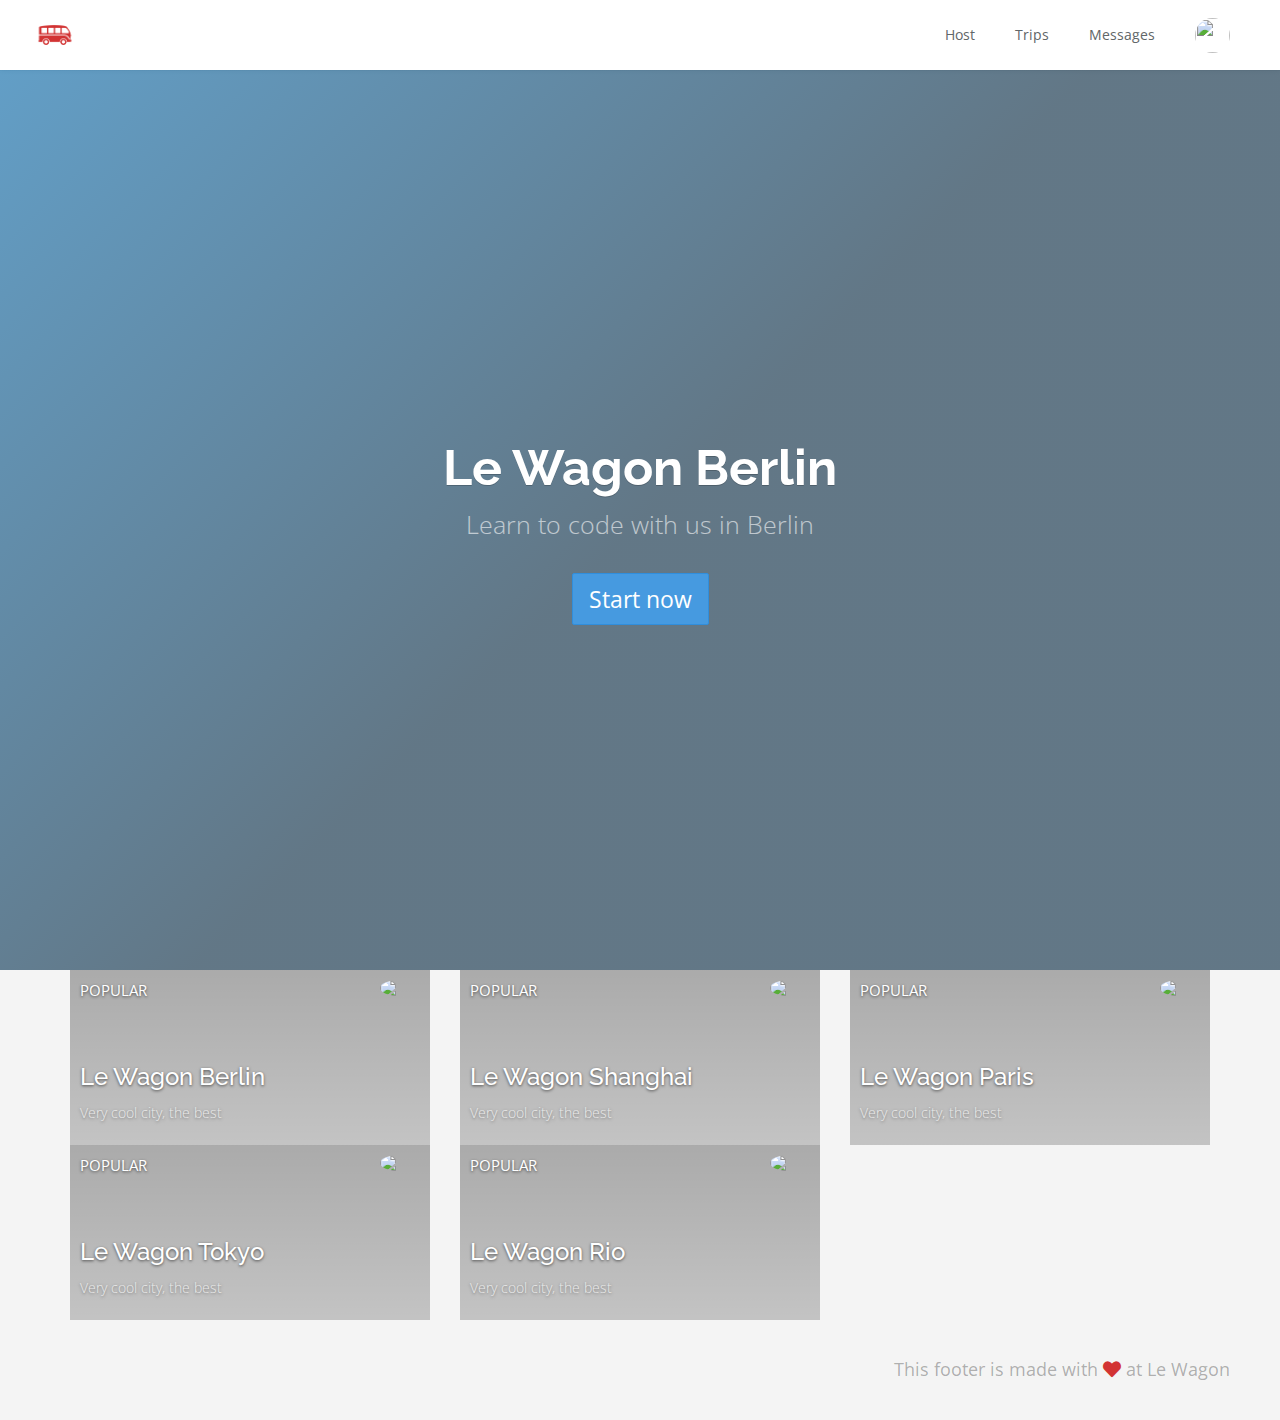
==== commit 228a1f59: "Automated commit at 2018-10-08 12:26:00 UTC by middleman-deploy 2.0.0-alpha" ====
--- a/index.html
+++ b/index.html
@@ -7,20 +7,128 @@
           content="width=device-width, initial-scale=1, shrink-to-fit=no">
     <!-- Use the title from a page's frontmatter if it has one -->
     <title>Le Wagon - Middleman</title>
-    <link href="stylesheets/application-e2bb498c.css" rel="stylesheet" />
+    <link href="stylesheets/application-31b7eb4d.css" rel="stylesheet" />
     <script src="javascripts/application-93de88c9.js"></script>
     <link href="images/favicon-f15af148.png" rel="icon" type="image/png" />
   </head>
   <body>
-    <div id="home">
-  <div class="home-content">
-    <img src="images/logo-acc9c0ec.png" width="200" alt="Logo" />
-    <p>
-      Middleman is now running!
-    </p>
-    <p class="about">
-      <a href="about.html">More about this template</a>
-    </p>
+    <div class="navbar-wagon">
+  <!-- Logo -->
+  <a href="/" class="navbar-wagon-brand">
+    <img src="images/logo-acc9c0ec.png" id="logo" alt="Logo" />
+  </a>
+
+  <!-- Right Navigation -->
+  <div class="navbar-wagon-right hidden-xs hidden-sm">
+
+    <a href="" class="navbar-wagon-item navbar-wagon-link">Host</a>
+    <a href="" class="navbar-wagon-item navbar-wagon-link">Trips</a>
+    <a href="" class="navbar-wagon-item navbar-wagon-link">Messages</a>
+
+    <!-- Profile picture with dropdown list -->
+    <div class="navbar-wagon-item">
+      <div class="dropdown">
+        <img src="https://kitt.lewagon.com/placeholder/users/ssaunier" class="avatar dropdown-toggle" id="navbar-wagon-menu" data-toggle="dropdown">
+        <ul class="dropdown-menu dropdown-menu-right navbar-wagon-dropdown-menu">
+          <li><a href="#">Profile</a></li>
+          <li><a href="#">Dashboard</a></li>
+          <li><a href="#">Log Out</a></li>
+        </ul>
+      </div>
+    </div>
+  </div>
+
+  <!-- Dropdown appearing on mobile only -->
+  <div class="navbar-wagon-item hidden-md hidden-lg">
+    <div class="dropdown">
+      <i class="fa fa-bars dropdown-toggle" data-toggle="dropdown"></i>
+      <ul class="dropdown-menu dropdown-menu-right navbar-wagon-dropdown-menu">
+        <li><a href="#">Host</a></li>
+        <li><a href="#">Trips</a></li>
+        <li><a href="#">Messagese</a></li>
+      </ul>
+    </div>
+  </div>
+</div>
+
+    <div class="banner" style="background-image: linear-gradient(-225deg, rgba(0,101,168,0.6) 0%, rgba(0,36,61,0.6) 50%), url('https://kitt.lewagon.com/placeholder/cities/berlin');">
+  <div class="banner-content">
+    <h1>Le Wagon Berlin</h1>
+    <p>Learn to code with us in Berlin</p>
+    <a class="btn btn-primary btn-lg">Start now</a>
+  </div>
+</div>
+
+<div class="container">
+  <div class="row">
+      <div class="col-xs-12 col-sm-6 col-md-4">
+        <div class="card" style="background-image: linear-gradient(rgba(0,0,0,0.3), rgba(0,0,0,0.2)), url(https://kitt.lewagon.com/placeholder/cities/berlin);">
+          <div class="card-category">Popular</div>
+          <div class="card-description">
+            <h2>Le Wagon Berlin</h2>
+            <p>Very cool city, the best</p>
+          </div>
+          <img class="card-user" src="https://kitt.lewagon.com/placeholder/users/tgenaitay">
+          <a class="card-link" href="#" ></a>
+        </div>
+      </div>
+      <div class="col-xs-12 col-sm-6 col-md-4">
+        <div class="card" style="background-image: linear-gradient(rgba(0,0,0,0.3), rgba(0,0,0,0.2)), url(https://kitt.lewagon.com/placeholder/cities/shanghai);">
+          <div class="card-category">Popular</div>
+          <div class="card-description">
+            <h2>Le Wagon Shanghai</h2>
+            <p>Very cool city, the best</p>
+          </div>
+          <img class="card-user" src="https://kitt.lewagon.com/placeholder/users/tgenaitay">
+          <a class="card-link" href="#" ></a>
+        </div>
+      </div>
+      <div class="col-xs-12 col-sm-6 col-md-4">
+        <div class="card" style="background-image: linear-gradient(rgba(0,0,0,0.3), rgba(0,0,0,0.2)), url(https://kitt.lewagon.com/placeholder/cities/paris);">
+          <div class="card-category">Popular</div>
+          <div class="card-description">
+            <h2>Le Wagon Paris</h2>
+            <p>Very cool city, the best</p>
+          </div>
+          <img class="card-user" src="https://kitt.lewagon.com/placeholder/users/tgenaitay">
+          <a class="card-link" href="#" ></a>
+        </div>
+      </div>
+      <div class="col-xs-12 col-sm-6 col-md-4">
+        <div class="card" style="background-image: linear-gradient(rgba(0,0,0,0.3), rgba(0,0,0,0.2)), url(https://kitt.lewagon.com/placeholder/cities/tokyo);">
+          <div class="card-category">Popular</div>
+          <div class="card-description">
+            <h2>Le Wagon Tokyo</h2>
+            <p>Very cool city, the best</p>
+          </div>
+          <img class="card-user" src="https://kitt.lewagon.com/placeholder/users/tgenaitay">
+          <a class="card-link" href="#" ></a>
+        </div>
+      </div>
+      <div class="col-xs-12 col-sm-6 col-md-4">
+        <div class="card" style="background-image: linear-gradient(rgba(0,0,0,0.3), rgba(0,0,0,0.2)), url(https://kitt.lewagon.com/placeholder/cities/rio);">
+          <div class="card-category">Popular</div>
+          <div class="card-description">
+            <h2>Le Wagon Rio</h2>
+            <p>Very cool city, the best</p>
+          </div>
+          <img class="card-user" src="https://kitt.lewagon.com/placeholder/users/tgenaitay">
+          <a class="card-link" href="#" ></a>
+        </div>
+      </div>
+  </div>
+</div>
+
+    <div class="footer">
+  <div class="footer-links">
+    <a href="#"><i class="fa fa-github"></i></a>
+    <a href="#"><i class="fa fa-instagram"></i></a>
+    <a href="#"><i class="fa fa-facebook"></i></a>
+    <a href="#"><i class="fa fa-twitter"></i></a>
+    <a href="#"><i class="fa fa-linkedin"></i></a>
+  </div>
+  <div class="footer-copyright">
+    This footer is made with <i class="fa fa-heart"></i> at Le Wagon
   </div>
 </div>
 
--- a/stylesheets/application-31b7eb4d.css
+++ b/stylesheets/application-31b7eb4d.css
@@ -0,0 +1,8 @@
+@import url("https://fonts.googleapis.com/css?family=Open+Sans:400,300,700|Raleway:400,100,300,700,500");/*!
+ * Bootstrap v3.3.7 (http://getbootstrap.com)
+ * Copyright 2011-2016 Twitter, Inc.
+ * Licensed under MIT (https://github.com/twbs/bootstrap/blob/master/LICENSE)
+ *//*! normalize.css v3.0.3 | MIT License | github.com/necolas/normalize.css */html{font-family:sans-serif;-ms-text-size-adjust:100%;-webkit-text-size-adjust:100%}body{margin:0}article,aside,details,figcaption,figure,footer,header,hgroup,main,menu,nav,section,summary{display:block}audio,canvas,progress,video{display:inline-block;vertical-align:baseline}audio:not([controls]){display:none;height:0}[hidden],template{display:none}a{background-color:transparent}a:active,a:hover{outline:0}abbr[title]{border-bottom:1px dotted}b,strong{font-weight:bold}dfn{font-style:italic}h1{font-size:2em;margin:0.67em 0}mark{background:#ff0;color:#000}small{font-size:80%}sub,sup{font-size:75%;line-height:0;position:relative;vertical-align:baseline}sup{top:-0.5em}sub{bottom:-0.25em}img{border:0}svg:not(:root){overflow:hidden}figure{margin:1em 40px}hr{-webkit-box-sizing:content-box;box-sizing:content-box;height:0}pre{overflow:auto}code,kbd,pre,samp{font-family:monospace, monospace;font-size:1em}button,input,optgroup,select,textarea{color:inherit;font:inherit;margin:0}button{overflow:visible}button,select{text-transform:none}button,html input[type="button"],input[type="reset"],input[type="submit"]{-webkit-appearance:button;cursor:pointer}button[disabled],html input[disabled]{cursor:default}button::-moz-focus-inner,input::-moz-focus-inner{border:0;padding:0}input{line-height:normal}input[type="checkbox"],input[type="radio"]{-webkit-box-sizing:border-box;box-sizing:border-box;padding:0}input[type="number"]::-webkit-inner-spin-button,input[type="number"]::-webkit-outer-spin-button{height:auto}input[type="search"]{-webkit-appearance:textfield;-webkit-box-sizing:content-box;box-sizing:content-box}input[type="search"]::-webkit-search-cancel-button,input[type="search"]::-webkit-search-decoration{-webkit-appearance:none}fieldset{border:1px solid #c0c0c0;margin:0 2px;padding:0.35em 0.625em 0.75em}legend{border:0;padding:0}textarea{overflow:auto}optgroup{font-weight:bold}table{border-collapse:collapse;border-spacing:0}td,th{padding:0}/*! Source: https://github.com/h5bp/html5-boilerplate/blob/master/src/css/main.css */@media print{*,*:before,*:after{background:transparent !important;color:#000 !important;-webkit-box-shadow:none !important;box-shadow:none !important;text-shadow:none !important}a,a:visited{text-decoration:underline}a[href]:after{content:" (" attr(href) ")"}abbr[title]:after{content:" (" attr(title) ")"}a[href^="#"]:after,a[href^="javascript:"]:after{content:""}pre,blockquote{border:1px solid #999;page-break-inside:avoid}thead{display:table-header-group}tr,img{page-break-inside:avoid}img{max-width:100% !important}p,h2,h3{orphans:3;widows:3}h2,h3{page-break-after:avoid}.navbar{display:none}.btn>.caret,.dropup>.btn>.caret{border-top-color:#000 !important}.label{border:1px solid #000}.table{border-collapse:collapse !important}.table td,.table th{background-color:#fff !important}.table-bordered th,.table-bordered td{border:1px solid #ddd !important}}@font-face{font-family:'Glyphicons Halflings';src:url("../assets/bootstrap/glyphicons-halflings-regular-86b6f62b.eot");src:url("../assets/bootstrap/glyphicons-halflings-regular-86b6f62b.eot?#iefix") format("embedded-opentype"),url("../assets/bootstrap/glyphicons-halflings-regular-ca35b697.woff2") format("woff2"),url("../assets/bootstrap/glyphicons-halflings-regular-278e49a8.woff") format("woff"),url("../assets/bootstrap/glyphicons-halflings-regular-44bc1850.ttf") format("truetype"),url("../assets/bootstrap/glyphicons-halflings-regular-de51a849.svg#glyphicons_halflingsregular") format("svg")}.glyphicon{position:relative;top:1px;display:inline-block;font-family:'Glyphicons Halflings';font-style:normal;font-weight:normal;line-height:1;-webkit-font-smoothing:antialiased;-moz-osx-font-smoothing:grayscale}.glyphicon-asterisk:before{content:"\002a"}.glyphicon-plus:before{content:"\002b"}.glyphicon-euro:before,.glyphicon-eur:before{content:"\20ac"}.glyphicon-minus:before{content:"\2212"}.glyphicon-cloud:before{content:"\2601"}.glyphicon-envelope:before{content:"\2709"}.glyphicon-pencil:before{content:"\270f"}.glyphicon-glass:before{content:"\e001"}.glyphicon-music:before{content:"\e002"}.glyphicon-search:before{content:"\e003"}.glyphicon-heart:before{content:"\e005"}.glyphicon-star:before{content:"\e006"}.glyphicon-star-empty:before{content:"\e007"}.glyphicon-user:before{content:"\e008"}.glyphicon-film:before{content:"\e009"}.glyphicon-th-large:before{content:"\e010"}.glyphicon-th:before{content:"\e011"}.glyphicon-th-list:before{content:"\e012"}.glyphicon-ok:before{content:"\e013"}.glyphicon-remove:before{content:"\e014"}.glyphicon-zoom-in:before{content:"\e015"}.glyphicon-zoom-out:before{content:"\e016"}.glyphicon-off:before{content:"\e017"}.glyphicon-signal:before{content:"\e018"}.glyphicon-cog:before{content:"\e019"}.glyphicon-trash:before{content:"\e020"}.glyphicon-home:before{content:"\e021"}.glyphicon-file:before{content:"\e022"}.glyphicon-time:before{content:"\e023"}.glyphicon-road:before{content:"\e024"}.glyphicon-download-alt:before{content:"\e025"}.glyphicon-download:before{content:"\e026"}.glyphicon-upload:before{content:"\e027"}.glyphicon-inbox:before{content:"\e028"}.glyphicon-play-circle:before{content:"\e029"}.glyphicon-repeat:before{content:"\e030"}.glyphicon-refresh:before{content:"\e031"}.glyphicon-list-alt:before{content:"\e032"}.glyphicon-lock:before{content:"\e033"}.glyphicon-flag:before{content:"\e034"}.glyphicon-headphones:before{content:"\e035"}.glyphicon-volume-off:before{content:"\e036"}.glyphicon-volume-down:before{content:"\e037"}.glyphicon-volume-up:before{content:"\e038"}.glyphicon-qrcode:before{content:"\e039"}.glyphicon-barcode:before{content:"\e040"}.glyphicon-tag:before{content:"\e041"}.glyphicon-tags:before{content:"\e042"}.glyphicon-book:before{content:"\e043"}.glyphicon-bookmark:before{content:"\e044"}.glyphicon-print:before{content:"\e045"}.glyphicon-camera:before{content:"\e046"}.glyphicon-font:before{content:"\e047"}.glyphicon-bold:before{content:"\e048"}.glyphicon-italic:before{content:"\e049"}.glyphicon-text-height:before{content:"\e050"}.glyphicon-text-width:before{content:"\e051"}.glyphicon-align-left:before{content:"\e052"}.glyphicon-align-center:before{content:"\e053"}.glyphicon-align-right:before{content:"\e054"}.glyphicon-align-justify:before{content:"\e055"}.glyphicon-list:before{content:"\e056"}.glyphicon-indent-left:before{content:"\e057"}.glyphicon-indent-right:before{content:"\e058"}.glyphicon-facetime-video:before{content:"\e059"}.glyphicon-picture:before{content:"\e060"}.glyphicon-map-marker:before{content:"\e062"}.glyphicon-adjust:before{content:"\e063"}.glyphicon-tint:before{content:"\e064"}.glyphicon-edit:before{content:"\e065"}.glyphicon-share:before{content:"\e066"}.glyphicon-check:before{content:"\e067"}.glyphicon-move:before{content:"\e068"}.glyphicon-step-backward:before{content:"\e069"}.glyphicon-fast-backward:before{content:"\e070"}.glyphicon-backward:before{content:"\e071"}.glyphicon-play:before{content:"\e072"}.glyphicon-pause:before{content:"\e073"}.glyphicon-stop:before{content:"\e074"}.glyphicon-forward:before{content:"\e075"}.glyphicon-fast-forward:before{content:"\e076"}.glyphicon-step-forward:before{content:"\e077"}.glyphicon-eject:before{content:"\e078"}.glyphicon-chevron-left:before{content:"\e079"}.glyphicon-chevron-right:before{content:"\e080"}.glyphicon-plus-sign:before{content:"\e081"}.glyphicon-minus-sign:before{content:"\e082"}.glyphicon-remove-sign:before{content:"\e083"}.glyphicon-ok-sign:before{content:"\e084"}.glyphicon-question-sign:before{content:"\e085"}.glyphicon-info-sign:before{content:"\e086"}.glyphicon-screenshot:before{content:"\e087"}.glyphicon-remove-circle:before{content:"\e088"}.glyphicon-ok-circle:before{content:"\e089"}.glyphicon-ban-circle:before{content:"\e090"}.glyphicon-arrow-left:before{content:"\e091"}.glyphicon-arrow-right:before{content:"\e092"}.glyphicon-arrow-up:before{content:"\e093"}.glyphicon-arrow-down:before{content:"\e094"}.glyphicon-share-alt:before{content:"\e095"}.glyphicon-resize-full:before{content:"\e096"}.glyphicon-resize-small:before{content:"\e097"}.glyphicon-exclamation-sign:before{content:"\e101"}.glyphicon-gift:before{content:"\e102"}.glyphicon-leaf:before{content:"\e103"}.glyphicon-fire:before{content:"\e104"}.glyphicon-eye-open:before{content:"\e105"}.glyphicon-eye-close:before{content:"\e106"}.glyphicon-warning-sign:before{content:"\e107"}.glyphicon-plane:before{content:"\e108"}.glyphicon-calendar:before{content:"\e109"}.glyphicon-random:before{content:"\e110"}.glyphicon-comment:before{content:"\e111"}.glyphicon-magnet:before{content:"\e112"}.glyphicon-chevron-up:before{content:"\e113"}.glyphicon-chevron-down:before{content:"\e114"}.glyphicon-retweet:before{content:"\e115"}.glyphicon-shopping-cart:before{content:"\e116"}.glyphicon-folder-close:before{content:"\e117"}.glyphicon-folder-open:before{content:"\e118"}.glyphicon-resize-vertical:before{content:"\e119"}.glyphicon-resize-horizontal:before{content:"\e120"}.glyphicon-hdd:before{content:"\e121"}.glyphicon-bullhorn:before{content:"\e122"}.glyphicon-bell:before{content:"\e123"}.glyphicon-certificate:before{content:"\e124"}.glyphicon-thumbs-up:before{content:"\e125"}.glyphicon-thumbs-down:before{content:"\e126"}.glyphicon-hand-right:before{content:"\e127"}.glyphicon-hand-left:before{content:"\e128"}.glyphicon-hand-up:before{content:"\e129"}.glyphicon-hand-down:before{content:"\e130"}.glyphicon-circle-arrow-right:before{content:"\e131"}.glyphicon-circle-arrow-left:before{content:"\e132"}.glyphicon-circle-arrow-up:before{content:"\e133"}.glyphicon-circle-arrow-down:before{content:"\e134"}.glyphicon-globe:before{content:"\e135"}.glyphicon-wrench:before{content:"\e136"}.glyphicon-tasks:before{content:"\e137"}.glyphicon-filter:before{content:"\e138"}.glyphicon-briefcase:before{content:"\e139"}.glyphicon-fullscreen:before{content:"\e140"}.glyphicon-dashboard:before{content:"\e141"}.glyphicon-paperclip:before{content:"\e142"}.glyphicon-heart-empty:before{content:"\e143"}.glyphicon-link:before{content:"\e144"}.glyphicon-phone:before{content:"\e145"}.glyphicon-pushpin:before{content:"\e146"}.glyphicon-usd:before{content:"\e148"}.glyphicon-gbp:before{content:"\e149"}.glyphicon-sort:before{content:"\e150"}.glyphicon-sort-by-alphabet:before{content:"\e151"}.glyphicon-sort-by-alphabet-alt:before{content:"\e152"}.glyphicon-sort-by-order:before{content:"\e153"}.glyphicon-sort-by-order-alt:before{content:"\e154"}.glyphicon-sort-by-attributes:before{content:"\e155"}.glyphicon-sort-by-attributes-alt:before{content:"\e156"}.glyphicon-unchecked:before{content:"\e157"}.glyphicon-expand:before{content:"\e158"}.glyphicon-collapse-down:before{content:"\e159"}.glyphicon-collapse-up:before{content:"\e160"}.glyphicon-log-in:before{content:"\e161"}.glyphicon-flash:before{content:"\e162"}.glyphicon-log-out:before{content:"\e163"}.glyphicon-new-window:before{content:"\e164"}.glyphicon-record:before{content:"\e165"}.glyphicon-save:before{content:"\e166"}.glyphicon-open:before{content:"\e167"}.glyphicon-saved:before{content:"\e168"}.glyphicon-import:before{content:"\e169"}.glyphicon-export:before{content:"\e170"}.glyphicon-send:before{content:"\e171"}.glyphicon-floppy-disk:before{content:"\e172"}.glyphicon-floppy-saved:before{content:"\e173"}.glyphicon-floppy-remove:before{content:"\e174"}.glyphicon-floppy-save:before{content:"\e175"}.glyphicon-floppy-open:before{content:"\e176"}.glyphicon-credit-card:before{content:"\e177"}.glyphicon-transfer:before{content:"\e178"}.glyphicon-cutlery:before{content:"\e179"}.glyphicon-header:before{content:"\e180"}.glyphicon-compressed:before{content:"\e181"}.glyphicon-earphone:before{content:"\e182"}.glyphicon-phone-alt:before{content:"\e183"}.glyphicon-tower:before{content:"\e184"}.glyphicon-stats:before{content:"\e185"}.glyphicon-sd-video:before{content:"\e186"}.glyphicon-hd-video:before{content:"\e187"}.glyphicon-subtitles:before{content:"\e188"}.glyphicon-sound-stereo:before{content:"\e189"}.glyphicon-sound-dolby:before{content:"\e190"}.glyphicon-sound-5-1:before{content:"\e191"}.glyphicon-sound-6-1:before{content:"\e192"}.glyphicon-sound-7-1:before{content:"\e193"}.glyphicon-copyright-mark:before{content:"\e194"}.glyphicon-registration-mark:before{content:"\e195"}.glyphicon-cloud-download:before{content:"\e197"}.glyphicon-cloud-upload:before{content:"\e198"}.glyphicon-tree-conifer:before{content:"\e199"}.glyphicon-tree-deciduous:before{content:"\e200"}.glyphicon-cd:before{content:"\e201"}.glyphicon-save-file:before{content:"\e202"}.glyphicon-open-file:before{content:"\e203"}.glyphicon-level-up:before{content:"\e204"}.glyphicon-copy:before{content:"\e205"}.glyphicon-paste:before{content:"\e206"}.glyphicon-alert:before{content:"\e209"}.glyphicon-equalizer:before{content:"\e210"}.glyphicon-king:before{content:"\e211"}.glyphicon-queen:before{content:"\e212"}.glyphicon-pawn:before{content:"\e213"}.glyphicon-bishop:before{content:"\e214"}.glyphicon-knight:before{content:"\e215"}.glyphicon-baby-formula:before{content:"\e216"}.glyphicon-tent:before{content:"\26fa"}.glyphicon-blackboard:before{content:"\e218"}.glyphicon-bed:before{content:"\e219"}.glyphicon-apple:before{content:"\f8ff"}.glyphicon-erase:before{content:"\e221"}.glyphicon-hourglass:before{content:"\231b"}.glyphicon-lamp:before{content:"\e223"}.glyphicon-duplicate:before{content:"\e224"}.glyphicon-piggy-bank:before{content:"\e225"}.glyphicon-scissors:before{content:"\e226"}.glyphicon-bitcoin:before{content:"\e227"}.glyphicon-btc:before{content:"\e227"}.glyphicon-xbt:before{content:"\e227"}.glyphicon-yen:before{content:"\00a5"}.glyphicon-jpy:before{content:"\00a5"}.glyphicon-ruble:before{content:"\20bd"}.glyphicon-rub:before{content:"\20bd"}.glyphicon-scale:before{content:"\e230"}.glyphicon-ice-lolly:before{content:"\e231"}.glyphicon-ice-lolly-tasted:before{content:"\e232"}.glyphicon-education:before{content:"\e233"}.glyphicon-option-horizontal:before{content:"\e234"}.glyphicon-option-vertical:before{content:"\e235"}.glyphicon-menu-hamburger:before{content:"\e236"}.glyphicon-modal-window:before{content:"\e237"}.glyphicon-oil:before{content:"\e238"}.glyphicon-grain:before{content:"\e239"}.glyphicon-sunglasses:before{content:"\e240"}.glyphicon-text-size:before{content:"\e241"}.glyphicon-text-color:before{content:"\e242"}.glyphicon-text-background:before{content:"\e243"}.glyphicon-object-align-top:before{content:"\e244"}.glyphicon-object-align-bottom:before{content:"\e245"}.glyphicon-object-align-horizontal:before{content:"\e246"}.glyphicon-object-align-left:before{content:"\e247"}.glyphicon-object-align-vertical:before{content:"\e248"}.glyphicon-object-align-right:before{content:"\e249"}.glyphicon-triangle-right:before{content:"\e250"}.glyphicon-triangle-left:before{content:"\e251"}.glyphicon-triangle-bottom:before{content:"\e252"}.glyphicon-triangle-top:before{content:"\e253"}.glyphicon-console:before{content:"\e254"}.glyphicon-superscript:before{content:"\e255"}.glyphicon-subscript:before{content:"\e256"}.glyphicon-menu-left:before{content:"\e257"}.glyphicon-menu-right:before{content:"\e258"}.glyphicon-menu-down:before{content:"\e259"}.glyphicon-menu-up:before{content:"\e260"}*{-webkit-box-sizing:border-box;box-sizing:border-box}*:before,*:after{-webkit-box-sizing:border-box;box-sizing:border-box}html{font-size:10px;-webkit-tap-highlight-color:transparent}body{font-family:"Open Sans", "Helvetica", "sans-serif";font-size:18px;line-height:1.42857143;color:#333333;background-color:#F4F4F4}input,button,select,textarea{font-family:inherit;font-size:inherit;line-height:inherit}a{color:#469AE0;text-decoration:none}a:hover,a:focus{color:#1f74ba;text-decoration:underline}a:focus{outline:5px auto -webkit-focus-ring-color;outline-offset:-2px}figure{margin:0}img{vertical-align:middle}.img-responsive{display:block;max-width:100%;height:auto}.img-rounded{border-radius:2px}.img-thumbnail{padding:4px;line-height:1.42857143;background-color:#F4F4F4;border:1px solid #ddd;border-radius:2px;-webkit-transition:all 0.2s ease-in-out;transition:all 0.2s ease-in-out;display:inline-block;max-width:100%;height:auto}.img-circle{border-radius:50%}hr{margin-top:25px;margin-bottom:25px;border:0;border-top:1px solid #eeeeee}.sr-only{position:absolute;width:1px;height:1px;margin:-1px;padding:0;overflow:hidden;clip:rect(0, 0, 0, 0);border:0}.sr-only-focusable:active,.sr-only-focusable:focus{position:static;width:auto;height:auto;margin:0;overflow:visible;clip:auto}[role="button"]{cursor:pointer}h1,h2,h3,h4,h5,h6,.h1,.h2,.h3,.h4,.h5,.h6{font-family:"Raleway", "Helvetica", "sans-serif";font-weight:500;line-height:1.1;color:inherit}h1 small,h1 .small,h2 small,h2 .small,h3 small,h3 .small,h4 small,h4 .small,h5 small,h5 .small,h6 small,h6 .small,.h1 small,.h1 .small,.h2 small,.h2 .small,.h3 small,.h3 .small,.h4 small,.h4 .small,.h5 small,.h5 .small,.h6 small,.h6 .small{font-weight:normal;line-height:1;color:#777777}h1,.h1,h2,.h2,h3,.h3{margin-top:25px;margin-bottom:12.5px}h1 small,h1 .small,.h1 small,.h1 .small,h2 small,h2 .small,.h2 small,.h2 .small,h3 small,h3 .small,.h3 small,.h3 .small{font-size:65%}h4,.h4,h5,.h5,h6,.h6{margin-top:12.5px;margin-bottom:12.5px}h4 small,h4 .small,.h4 small,.h4 .small,h5 small,h5 .small,.h5 small,.h5 .small,h6 small,h6 .small,.h6 small,.h6 .small{font-size:75%}h1,.h1{font-size:46px}h2,.h2{font-size:38px}h3,.h3{font-size:31px}h4,.h4{font-size:23px}h5,.h5{font-size:18px}h6,.h6{font-size:16px}p{margin:0 0 12.5px}.lead{margin-bottom:25px;font-size:20px;font-weight:300;line-height:1.4}@media (min-width: 768px){.lead{font-size:27px}}small,.small{font-size:88%}mark,.mark{background-color:#fcf8e3;padding:.2em}.text-left{text-align:left}.text-right{text-align:right}.text-center{text-align:center}.text-justify{text-align:justify}.text-nowrap{white-space:nowrap}.text-lowercase{text-transform:lowercase}.text-uppercase,.initialism{text-transform:uppercase}.text-capitalize{text-transform:capitalize}.text-muted{color:#777777}.text-primary{color:#469AE0}a.text-primary:hover,a.text-primary:focus{color:#2381d0}.text-success{color:#3c763d}a.text-success:hover,a.text-success:focus{color:#2b542c}.text-info{color:#31708f}a.text-info:hover,a.text-info:focus{color:#245269}.text-warning{color:#8a6d3b}a.text-warning:hover,a.text-warning:focus{color:#66512c}.text-danger{color:#a94442}a.text-danger:hover,a.text-danger:focus{color:#843534}.bg-primary{color:#fff}.bg-primary{background-color:#469AE0}a.bg-primary:hover,a.bg-primary:focus{background-color:#2381d0}.bg-success{background-color:#dff0d8}a.bg-success:hover,a.bg-success:focus{background-color:#c1e2b3}.bg-info{background-color:#d9edf7}a.bg-info:hover,a.bg-info:focus{background-color:#afd9ee}.bg-warning{background-color:#fcf8e3}a.bg-warning:hover,a.bg-warning:focus{background-color:#f7ecb5}.bg-danger{background-color:#f2dede}a.bg-danger:hover,a.bg-danger:focus{background-color:#e4b9b9}.page-header{padding-bottom:11.5px;margin:50px 0 25px;border-bottom:1px solid #eeeeee}ul,ol{margin-top:0;margin-bottom:12.5px}ul ul,ul ol,ol ul,ol ol{margin-bottom:0}.list-unstyled{padding-left:0;list-style:none}.list-inline{padding-left:0;list-style:none;margin-left:-5px}.list-inline>li{display:inline-block;padding-left:5px;padding-right:5px}dl{margin-top:0;margin-bottom:25px}dt,dd{line-height:1.42857143}dt{font-weight:bold}dd{margin-left:0}.dl-horizontal dd:before,.dl-horizontal dd:after{content:" ";display:table}.dl-horizontal dd:after{clear:both}@media (min-width: 768px){.dl-horizontal dt{float:left;width:160px;clear:left;text-align:right;overflow:hidden;text-overflow:ellipsis;white-space:nowrap}.dl-horizontal dd{margin-left:180px}}abbr[title],abbr[data-original-title]{cursor:help;border-bottom:1px dotted #777777}.initialism{font-size:90%}blockquote{padding:12.5px 25px;margin:0 0 25px;font-size:22.5px;border-left:5px solid #eeeeee}blockquote p:last-child,blockquote ul:last-child,blockquote ol:last-child{margin-bottom:0}blockquote footer,blockquote small,blockquote .small{display:block;font-size:80%;line-height:1.42857143;color:#777777}blockquote footer:before,blockquote small:before,blockquote .small:before{content:'\2014 \00A0'}.blockquote-reverse,blockquote.pull-right{padding-right:15px;padding-left:0;border-right:5px solid #eeeeee;border-left:0;text-align:right}.blockquote-reverse footer:before,.blockquote-reverse small:before,.blockquote-reverse .small:before,blockquote.pull-right footer:before,blockquote.pull-right small:before,blockquote.pull-right .small:before{content:''}.blockquote-reverse footer:after,.blockquote-reverse small:after,.blockquote-reverse .small:after,blockquote.pull-right footer:after,blockquote.pull-right small:after,blockquote.pull-right .small:after{content:'\00A0 \2014'}address{margin-bottom:25px;font-style:normal;line-height:1.42857143}code,kbd,pre,samp{font-family:Menlo, Monaco, Consolas, "Courier New", monospace}code{padding:2px 4px;font-size:90%;color:#c7254e;background-color:#f9f2f4;border-radius:2px}kbd{padding:2px 4px;font-size:90%;color:#fff;background-color:#333;border-radius:2px;-webkit-box-shadow:inset 0 -1px 0 rgba(0,0,0,0.25);box-shadow:inset 0 -1px 0 rgba(0,0,0,0.25)}kbd kbd{padding:0;font-size:100%;font-weight:bold;-webkit-box-shadow:none;box-shadow:none}pre{display:block;padding:12px;margin:0 0 12.5px;font-size:17px;line-height:1.42857143;word-break:break-all;word-wrap:break-word;color:#333333;background-color:#f5f5f5;border:1px solid #ccc;border-radius:2px}pre code{padding:0;font-size:inherit;color:inherit;white-space:pre-wrap;background-color:transparent;border-radius:0}.pre-scrollable{max-height:340px;overflow-y:scroll}.container{margin-right:auto;margin-left:auto;padding-left:15px;padding-right:15px}.container:before,.container:after{content:" ";display:table}.container:after{clear:both}@media (min-width: 768px){.container{width:750px}}@media (min-width: 992px){.container{width:970px}}@media (min-width: 1200px){.container{width:1170px}}.container-fluid{margin-right:auto;margin-left:auto;padding-left:15px;padding-right:15px}.container-fluid:before,.container-fluid:after{content:" ";display:table}.container-fluid:after{clear:both}.row{margin-left:-15px;margin-right:-15px}.row:before,.row:after{content:" ";display:table}.row:after{clear:both}.col-xs-1,.col-sm-1,.col-md-1,.col-lg-1,.col-xs-2,.col-sm-2,.col-md-2,.col-lg-2,.col-xs-3,.col-sm-3,.col-md-3,.col-lg-3,.col-xs-4,.col-sm-4,.col-md-4,.col-lg-4,.col-xs-5,.col-sm-5,.col-md-5,.col-lg-5,.col-xs-6,.col-sm-6,.col-md-6,.col-lg-6,.col-xs-7,.col-sm-7,.col-md-7,.col-lg-7,.col-xs-8,.col-sm-8,.col-md-8,.col-lg-8,.col-xs-9,.col-sm-9,.col-md-9,.col-lg-9,.col-xs-10,.col-sm-10,.col-md-10,.col-lg-10,.col-xs-11,.col-sm-11,.col-md-11,.col-lg-11,.col-xs-12,.col-sm-12,.col-md-12,.col-lg-12{position:relative;min-height:1px;padding-left:15px;padding-right:15px}.col-xs-1,.col-xs-2,.col-xs-3,.col-xs-4,.col-xs-5,.col-xs-6,.col-xs-7,.col-xs-8,.col-xs-9,.col-xs-10,.col-xs-11,.col-xs-12{float:left}.col-xs-1{width:8.33333333%}.col-xs-2{width:16.66666667%}.col-xs-3{width:25%}.col-xs-4{width:33.33333333%}.col-xs-5{width:41.66666667%}.col-xs-6{width:50%}.col-xs-7{width:58.33333333%}.col-xs-8{width:66.66666667%}.col-xs-9{width:75%}.col-xs-10{width:83.33333333%}.col-xs-11{width:91.66666667%}.col-xs-12{width:100%}.col-xs-pull-0{right:auto}.col-xs-pull-1{right:8.33333333%}.col-xs-pull-2{right:16.66666667%}.col-xs-pull-3{right:25%}.col-xs-pull-4{right:33.33333333%}.col-xs-pull-5{right:41.66666667%}.col-xs-pull-6{right:50%}.col-xs-pull-7{right:58.33333333%}.col-xs-pull-8{right:66.66666667%}.col-xs-pull-9{right:75%}.col-xs-pull-10{right:83.33333333%}.col-xs-pull-11{right:91.66666667%}.col-xs-pull-12{right:100%}.col-xs-push-0{left:auto}.col-xs-push-1{left:8.33333333%}.col-xs-push-2{left:16.66666667%}.col-xs-push-3{left:25%}.col-xs-push-4{left:33.33333333%}.col-xs-push-5{left:41.66666667%}.col-xs-push-6{left:50%}.col-xs-push-7{left:58.33333333%}.col-xs-push-8{left:66.66666667%}.col-xs-push-9{left:75%}.col-xs-push-10{left:83.33333333%}.col-xs-push-11{left:91.66666667%}.col-xs-push-12{left:100%}.col-xs-offset-0{margin-left:0%}.col-xs-offset-1{margin-left:8.33333333%}.col-xs-offset-2{margin-left:16.66666667%}.col-xs-offset-3{margin-left:25%}.col-xs-offset-4{margin-left:33.33333333%}.col-xs-offset-5{margin-left:41.66666667%}.col-xs-offset-6{margin-left:50%}.col-xs-offset-7{margin-left:58.33333333%}.col-xs-offset-8{margin-left:66.66666667%}.col-xs-offset-9{margin-left:75%}.col-xs-offset-10{margin-left:83.33333333%}.col-xs-offset-11{margin-left:91.66666667%}.col-xs-offset-12{margin-left:100%}@media (min-width: 768px){.col-sm-1,.col-sm-2,.col-sm-3,.col-sm-4,.col-sm-5,.col-sm-6,.col-sm-7,.col-sm-8,.col-sm-9,.col-sm-10,.col-sm-11,.col-sm-12{float:left}.col-sm-1{width:8.33333333%}.col-sm-2{width:16.66666667%}.col-sm-3{width:25%}.col-sm-4{width:33.33333333%}.col-sm-5{width:41.66666667%}.col-sm-6{width:50%}.col-sm-7{width:58.33333333%}.col-sm-8{width:66.66666667%}.col-sm-9{width:75%}.col-sm-10{width:83.33333333%}.col-sm-11{width:91.66666667%}.col-sm-12{width:100%}.col-sm-pull-0{right:auto}.col-sm-pull-1{right:8.33333333%}.col-sm-pull-2{right:16.66666667%}.col-sm-pull-3{right:25%}.col-sm-pull-4{right:33.33333333%}.col-sm-pull-5{right:41.66666667%}.col-sm-pull-6{right:50%}.col-sm-pull-7{right:58.33333333%}.col-sm-pull-8{right:66.66666667%}.col-sm-pull-9{right:75%}.col-sm-pull-10{right:83.33333333%}.col-sm-pull-11{right:91.66666667%}.col-sm-pull-12{right:100%}.col-sm-push-0{left:auto}.col-sm-push-1{left:8.33333333%}.col-sm-push-2{left:16.66666667%}.col-sm-push-3{left:25%}.col-sm-push-4{left:33.33333333%}.col-sm-push-5{left:41.66666667%}.col-sm-push-6{left:50%}.col-sm-push-7{left:58.33333333%}.col-sm-push-8{left:66.66666667%}.col-sm-push-9{left:75%}.col-sm-push-10{left:83.33333333%}.col-sm-push-11{left:91.66666667%}.col-sm-push-12{left:100%}.col-sm-offset-0{margin-left:0%}.col-sm-offset-1{margin-left:8.33333333%}.col-sm-offset-2{margin-left:16.66666667%}.col-sm-offset-3{margin-left:25%}.col-sm-offset-4{margin-left:33.33333333%}.col-sm-offset-5{margin-left:41.66666667%}.col-sm-offset-6{margin-left:50%}.col-sm-offset-7{margin-left:58.33333333%}.col-sm-offset-8{margin-left:66.66666667%}.col-sm-offset-9{margin-left:75%}.col-sm-offset-10{margin-left:83.33333333%}.col-sm-offset-11{margin-left:91.66666667%}.col-sm-offset-12{margin-left:100%}}@media (min-width: 992px){.col-md-1,.col-md-2,.col-md-3,.col-md-4,.col-md-5,.col-md-6,.col-md-7,.col-md-8,.col-md-9,.col-md-10,.col-md-11,.col-md-12{float:left}.col-md-1{width:8.33333333%}.col-md-2{width:16.66666667%}.col-md-3{width:25%}.col-md-4{width:33.33333333%}.col-md-5{width:41.66666667%}.col-md-6{width:50%}.col-md-7{width:58.33333333%}.col-md-8{width:66.66666667%}.col-md-9{width:75%}.col-md-10{width:83.33333333%}.col-md-11{width:91.66666667%}.col-md-12{width:100%}.col-md-pull-0{right:auto}.col-md-pull-1{right:8.33333333%}.col-md-pull-2{right:16.66666667%}.col-md-pull-3{right:25%}.col-md-pull-4{right:33.33333333%}.col-md-pull-5{right:41.66666667%}.col-md-pull-6{right:50%}.col-md-pull-7{right:58.33333333%}.col-md-pull-8{right:66.66666667%}.col-md-pull-9{right:75%}.col-md-pull-10{right:83.33333333%}.col-md-pull-11{right:91.66666667%}.col-md-pull-12{right:100%}.col-md-push-0{left:auto}.col-md-push-1{left:8.33333333%}.col-md-push-2{left:16.66666667%}.col-md-push-3{left:25%}.col-md-push-4{left:33.33333333%}.col-md-push-5{left:41.66666667%}.col-md-push-6{left:50%}.col-md-push-7{left:58.33333333%}.col-md-push-8{left:66.66666667%}.col-md-push-9{left:75%}.col-md-push-10{left:83.33333333%}.col-md-push-11{left:91.66666667%}.col-md-push-12{left:100%}.col-md-offset-0{margin-left:0%}.col-md-offset-1{margin-left:8.33333333%}.col-md-offset-2{margin-left:16.66666667%}.col-md-offset-3{margin-left:25%}.col-md-offset-4{margin-left:33.33333333%}.col-md-offset-5{margin-left:41.66666667%}.col-md-offset-6{margin-left:50%}.col-md-offset-7{margin-left:58.33333333%}.col-md-offset-8{margin-left:66.66666667%}.col-md-offset-9{margin-left:75%}.col-md-offset-10{margin-left:83.33333333%}.col-md-offset-11{margin-left:91.66666667%}.col-md-offset-12{margin-left:100%}}@media (min-width: 1200px){.col-lg-1,.col-lg-2,.col-lg-3,.col-lg-4,.col-lg-5,.col-lg-6,.col-lg-7,.col-lg-8,.col-lg-9,.col-lg-10,.col-lg-11,.col-lg-12{float:left}.col-lg-1{width:8.33333333%}.col-lg-2{width:16.66666667%}.col-lg-3{width:25%}.col-lg-4{width:33.33333333%}.col-lg-5{width:41.66666667%}.col-lg-6{width:50%}.col-lg-7{width:58.33333333%}.col-lg-8{width:66.66666667%}.col-lg-9{width:75%}.col-lg-10{width:83.33333333%}.col-lg-11{width:91.66666667%}.col-lg-12{width:100%}.col-lg-pull-0{right:auto}.col-lg-pull-1{right:8.33333333%}.col-lg-pull-2{right:16.66666667%}.col-lg-pull-3{right:25%}.col-lg-pull-4{right:33.33333333%}.col-lg-pull-5{right:41.66666667%}.col-lg-pull-6{right:50%}.col-lg-pull-7{right:58.33333333%}.col-lg-pull-8{right:66.66666667%}.col-lg-pull-9{right:75%}.col-lg-pull-10{right:83.33333333%}.col-lg-pull-11{right:91.66666667%}.col-lg-pull-12{right:100%}.col-lg-push-0{left:auto}.col-lg-push-1{left:8.33333333%}.col-lg-push-2{left:16.66666667%}.col-lg-push-3{left:25%}.col-lg-push-4{left:33.33333333%}.col-lg-push-5{left:41.66666667%}.col-lg-push-6{left:50%}.col-lg-push-7{left:58.33333333%}.col-lg-push-8{left:66.66666667%}.col-lg-push-9{left:75%}.col-lg-push-10{left:83.33333333%}.col-lg-push-11{left:91.66666667%}.col-lg-push-12{left:100%}.col-lg-offset-0{margin-left:0%}.col-lg-offset-1{margin-left:8.33333333%}.col-lg-offset-2{margin-left:16.66666667%}.col-lg-offset-3{margin-left:25%}.col-lg-offset-4{margin-left:33.33333333%}.col-lg-offset-5{margin-left:41.66666667%}.col-lg-offset-6{margin-left:50%}.col-lg-offset-7{margin-left:58.33333333%}.col-lg-offset-8{margin-left:66.66666667%}.col-lg-offset-9{margin-left:75%}.col-lg-offset-10{margin-left:83.33333333%}.col-lg-offset-11{margin-left:91.66666667%}.col-lg-offset-12{margin-left:100%}}table{background-color:transparent}caption{padding-top:8px;padding-bottom:8px;color:#777777;text-align:left}th{text-align:left}.table{width:100%;max-width:100%;margin-bottom:25px}.table>thead>tr>th,.table>thead>tr>td,.table>tbody>tr>th,.table>tbody>tr>td,.table>tfoot>tr>th,.table>tfoot>tr>td{padding:8px;line-height:1.42857143;vertical-align:top;border-top:1px solid #ddd}.table>thead>tr>th{vertical-align:bottom;border-bottom:2px solid #ddd}.table>caption+thead>tr:first-child>th,.table>caption+thead>tr:first-child>td,.table>colgroup+thead>tr:first-child>th,.table>colgroup+thead>tr:first-child>td,.table>thead:first-child>tr:first-child>th,.table>thead:first-child>tr:first-child>td{border-top:0}.table>tbody+tbody{border-top:2px solid #ddd}.table .table{background-color:#F4F4F4}.table-condensed>thead>tr>th,.table-condensed>thead>tr>td,.table-condensed>tbody>tr>th,.table-condensed>tbody>tr>td,.table-condensed>tfoot>tr>th,.table-condensed>tfoot>tr>td{padding:5px}.table-bordered{border:1px solid #ddd}.table-bordered>thead>tr>th,.table-bordered>thead>tr>td,.table-bordered>tbody>tr>th,.table-bordered>tbody>tr>td,.table-bordered>tfoot>tr>th,.table-bordered>tfoot>tr>td{border:1px solid #ddd}.table-bordered>thead>tr>th,.table-bordered>thead>tr>td{border-bottom-width:2px}.table-striped>tbody>tr:nth-of-type(odd){background-color:#f9f9f9}.table-hover>tbody>tr:hover{background-color:#f5f5f5}table col[class*="col-"]{position:static;float:none;display:table-column}table td[class*="col-"],table th[class*="col-"]{position:static;float:none;display:table-cell}.table>thead>tr>td.active,.table>thead>tr>th.active,.table>thead>tr.active>td,.table>thead>tr.active>th,.table>tbody>tr>td.active,.table>tbody>tr>th.active,.table>tbody>tr.active>td,.table>tbody>tr.active>th,.table>tfoot>tr>td.active,.table>tfoot>tr>th.active,.table>tfoot>tr.active>td,.table>tfoot>tr.active>th{background-color:#f5f5f5}.table-hover>tbody>tr>td.active:hover,.table-hover>tbody>tr>th.active:hover,.table-hover>tbody>tr.active:hover>td,.table-hover>tbody>tr:hover>.active,.table-hover>tbody>tr.active:hover>th{background-color:#e8e8e8}.table>thead>tr>td.success,.table>thead>tr>th.success,.table>thead>tr.success>td,.table>thead>tr.success>th,.table>tbody>tr>td.success,.table>tbody>tr>th.success,.table>tbody>tr.success>td,.table>tbody>tr.success>th,.table>tfoot>tr>td.success,.table>tfoot>tr>th.success,.table>tfoot>tr.success>td,.table>tfoot>tr.success>th{background-color:#dff0d8}.table-hover>tbody>tr>td.success:hover,.table-hover>tbody>tr>th.success:hover,.table-hover>tbody>tr.success:hover>td,.table-hover>tbody>tr:hover>.success,.table-hover>tbody>tr.success:hover>th{background-color:#d0e9c6}.table>thead>tr>td.info,.table>thead>tr>th.info,.table>thead>tr.info>td,.table>thead>tr.info>th,.table>tbody>tr>td.info,.table>tbody>tr>th.info,.table>tbody>tr.info>td,.table>tbody>tr.info>th,.table>tfoot>tr>td.info,.table>tfoot>tr>th.info,.table>tfoot>tr.info>td,.table>tfoot>tr.info>th{background-color:#d9edf7}.table-hover>tbody>tr>td.info:hover,.table-hover>tbody>tr>th.info:hover,.table-hover>tbody>tr.info:hover>td,.table-hover>tbody>tr:hover>.info,.table-hover>tbody>tr.info:hover>th{background-color:#c4e3f3}.table>thead>tr>td.warning,.table>thead>tr>th.warning,.table>thead>tr.warning>td,.table>thead>tr.warning>th,.table>tbody>tr>td.warning,.table>tbody>tr>th.warning,.table>tbody>tr.warning>td,.table>tbody>tr.warning>th,.table>tfoot>tr>td.warning,.table>tfoot>tr>th.warning,.table>tfoot>tr.warning>td,.table>tfoot>tr.warning>th{background-color:#fcf8e3}.table-hover>tbody>tr>td.warning:hover,.table-hover>tbody>tr>th.warning:hover,.table-hover>tbody>tr.warning:hover>td,.table-hover>tbody>tr:hover>.warning,.table-hover>tbody>tr.warning:hover>th{background-color:#faf2cc}.table>thead>tr>td.danger,.table>thead>tr>th.danger,.table>thead>tr.danger>td,.table>thead>tr.danger>th,.table>tbody>tr>td.danger,.table>tbody>tr>th.danger,.table>tbody>tr.danger>td,.table>tbody>tr.danger>th,.table>tfoot>tr>td.danger,.table>tfoot>tr>th.danger,.table>tfoot>tr.danger>td,.table>tfoot>tr.danger>th{background-color:#f2dede}.table-hover>tbody>tr>td.danger:hover,.table-hover>tbody>tr>th.danger:hover,.table-hover>tbody>tr.danger:hover>td,.table-hover>tbody>tr:hover>.danger,.table-hover>tbody>tr.danger:hover>th{background-color:#ebcccc}.table-responsive{overflow-x:auto;min-height:0.01%}@media screen and (max-width: 767px){.table-responsive{width:100%;margin-bottom:18.75px;overflow-y:hidden;-ms-overflow-style:-ms-autohiding-scrollbar;border:1px solid #ddd}.table-responsive>.table{margin-bottom:0}.table-responsive>.table>thead>tr>th,.table-responsive>.table>thead>tr>td,.table-responsive>.table>tbody>tr>th,.table-responsive>.table>tbody>tr>td,.table-responsive>.table>tfoot>tr>th,.table-responsive>.table>tfoot>tr>td{white-space:nowrap}.table-responsive>.table-bordered{border:0}.table-responsive>.table-bordered>thead>tr>th:first-child,.table-responsive>.table-bordered>thead>tr>td:first-child,.table-responsive>.table-bordered>tbody>tr>th:first-child,.table-responsive>.table-bordered>tbody>tr>td:first-child,.table-responsive>.table-bordered>tfoot>tr>th:first-child,.table-responsive>.table-bordered>tfoot>tr>td:first-child{border-left:0}.table-responsive>.table-bordered>thead>tr>th:last-child,.table-responsive>.table-bordered>thead>tr>td:last-child,.table-responsive>.table-bordered>tbody>tr>th:last-child,.table-responsive>.table-bordered>tbody>tr>td:last-child,.table-responsive>.table-bordered>tfoot>tr>th:last-child,.table-responsive>.table-bordered>tfoot>tr>td:last-child{border-right:0}.table-responsive>.table-bordered>tbody>tr:last-child>th,.table-responsive>.table-bordered>tbody>tr:last-child>td,.table-responsive>.table-bordered>tfoot>tr:last-child>th,.table-responsive>.table-bordered>tfoot>tr:last-child>td{border-bottom:0}}fieldset{padding:0;margin:0;border:0;min-width:0}legend{display:block;width:100%;padding:0;margin-bottom:25px;font-size:27px;line-height:inherit;color:#333333;border:0;border-bottom:1px solid #e5e5e5}label{display:inline-block;max-width:100%;margin-bottom:5px;font-weight:bold}input[type="search"]{-webkit-box-sizing:border-box;box-sizing:border-box}input[type="radio"],input[type="checkbox"]{margin:4px 0 0;margin-top:1px \9;line-height:normal}input[type="file"]{display:block}input[type="range"]{display:block;width:100%}select[multiple],select[size]{height:auto}input[type="file"]:focus,input[type="radio"]:focus,input[type="checkbox"]:focus{outline:5px auto -webkit-focus-ring-color;outline-offset:-2px}output{display:block;padding-top:7px;font-size:18px;line-height:1.42857143;color:#000000}.form-control{display:block;width:100%;height:39px;padding:6px 12px;font-size:18px;line-height:1.42857143;color:#000000;background-color:#fff;background-image:none;border:1px solid #ccc;border-radius:2px;-webkit-box-shadow:inset 0 1px 1px rgba(0,0,0,0.075);box-shadow:inset 0 1px 1px rgba(0,0,0,0.075);-webkit-transition:border-color ease-in-out 0.15s, box-shadow ease-in-out 0.15s;-webkit-transition:border-color ease-in-out 0.15s, -webkit-box-shadow ease-in-out 0.15s;transition:border-color ease-in-out 0.15s, -webkit-box-shadow ease-in-out 0.15s;transition:border-color ease-in-out 0.15s, box-shadow ease-in-out 0.15s;transition:border-color ease-in-out 0.15s, box-shadow ease-in-out 0.15s, -webkit-box-shadow ease-in-out 0.15s}.form-control:focus{border-color:#66afe9;outline:0;-webkit-box-shadow:inset 0 1px 1px rgba(0,0,0,0.075),0 0 8px rgba(102,175,233,0.6);box-shadow:inset 0 1px 1px rgba(0,0,0,0.075),0 0 8px rgba(102,175,233,0.6)}.form-control::-moz-placeholder{color:#999;opacity:1}.form-control:-ms-input-placeholder{color:#999}.form-control::-webkit-input-placeholder{color:#999}.form-control::-ms-expand{border:0;background-color:transparent}.form-control[disabled],.form-control[readonly],fieldset[disabled] .form-control{background-color:#eeeeee;opacity:1}.form-control[disabled],fieldset[disabled] .form-control{cursor:not-allowed}textarea.form-control{height:auto}input[type="search"]{-webkit-appearance:none}@media screen and (-webkit-min-device-pixel-ratio: 0){input[type="date"].form-control,input[type="time"].form-control,input[type="datetime-local"].form-control,input[type="month"].form-control{line-height:39px}input[type="date"].input-sm,.input-group-sm>input[type="date"].form-control,.input-group-sm>input[type="date"].input-group-addon,.input-group-sm>.input-group-btn>input[type="date"].btn,.input-group-sm input[type="date"],input[type="time"].input-sm,.input-group-sm>input[type="time"].form-control,.input-group-sm>input[type="time"].input-group-addon,.input-group-sm>.input-group-btn>input[type="time"].btn,.input-group-sm input[type="time"],input[type="datetime-local"].input-sm,.input-group-sm>input[type="datetime-local"].form-control,.input-group-sm>input[type="datetime-local"].input-group-addon,.input-group-sm>.input-group-btn>input[type="datetime-local"].btn,.input-group-sm input[type="datetime-local"],input[type="month"].input-sm,.input-group-sm>input[type="month"].form-control,.input-group-sm>input[type="month"].input-group-addon,.input-group-sm>.input-group-btn>input[type="month"].btn,.input-group-sm input[type="month"]{line-height:36px}input[type="date"].input-lg,.input-group-lg>input[type="date"].form-control,.input-group-lg>input[type="date"].input-group-addon,.input-group-lg>.input-group-btn>input[type="date"].btn,.input-group-lg input[type="date"],input[type="time"].input-lg,.input-group-lg>input[type="time"].form-control,.input-group-lg>input[type="time"].input-group-addon,.input-group-lg>.input-group-btn>input[type="time"].btn,.input-group-lg input[type="time"],input[type="datetime-local"].input-lg,.input-group-lg>input[type="datetime-local"].form-control,.input-group-lg>input[type="datetime-local"].input-group-addon,.input-group-lg>.input-group-btn>input[type="datetime-local"].btn,.input-group-lg input[type="datetime-local"],input[type="month"].input-lg,.input-group-lg>input[type="month"].form-control,.input-group-lg>input[type="month"].input-group-addon,.input-group-lg>.input-group-btn>input[type="month"].btn,.input-group-lg input[type="month"]{line-height:53px}}.form-group{margin-bottom:15px}.radio,.checkbox{position:relative;display:block;margin-top:10px;margin-bottom:10px}.radio label,.checkbox label{min-height:25px;padding-left:20px;margin-bottom:0;font-weight:normal;cursor:pointer}.radio input[type="radio"],.radio-inline input[type="radio"],.checkbox input[type="checkbox"],.checkbox-inline input[type="checkbox"]{position:absolute;margin-left:-20px;margin-top:4px \9}.radio+.radio,.checkbox+.checkbox{margin-top:-5px}.radio-inline,.checkbox-inline{position:relative;display:inline-block;padding-left:20px;margin-bottom:0;vertical-align:middle;font-weight:normal;cursor:pointer}.radio-inline+.radio-inline,.checkbox-inline+.checkbox-inline{margin-top:0;margin-left:10px}input[type="radio"][disabled],input[type="radio"].disabled,fieldset[disabled] input[type="radio"],input[type="checkbox"][disabled],input[type="checkbox"].disabled,fieldset[disabled] input[type="checkbox"]{cursor:not-allowed}.radio-inline.disabled,fieldset[disabled] .radio-inline,.checkbox-inline.disabled,fieldset[disabled] .checkbox-inline{cursor:not-allowed}.radio.disabled label,fieldset[disabled] .radio label,.checkbox.disabled label,fieldset[disabled] .checkbox label{cursor:not-allowed}.form-control-static{padding-top:7px;padding-bottom:7px;margin-bottom:0;min-height:43px}.form-control-static.input-lg,.input-group-lg>.form-control-static.form-control,.input-group-lg>.form-control-static.input-group-addon,.input-group-lg>.input-group-btn>.form-control-static.btn,.form-control-static.input-sm,.input-group-sm>.form-control-static.form-control,.input-group-sm>.form-control-static.input-group-addon,.input-group-sm>.input-group-btn>.form-control-static.btn{padding-left:0;padding-right:0}.input-sm,.input-group-sm>.form-control,.input-group-sm>.input-group-addon,.input-group-sm>.input-group-btn>.btn{height:36px;padding:5px 10px;font-size:16px;line-height:1.5;border-radius:2px}select.input-sm,.input-group-sm>select.form-control,.input-group-sm>select.input-group-addon,.input-group-sm>.input-group-btn>select.btn{height:36px;line-height:36px}textarea.input-sm,.input-group-sm>textarea.form-control,.input-group-sm>textarea.input-group-addon,.input-group-sm>.input-group-btn>textarea.btn,select[multiple].input-sm,.input-group-sm>select[multiple].form-control,.input-group-sm>select[multiple].input-group-addon,.input-group-sm>.input-group-btn>select[multiple].btn{height:auto}.form-group-sm .form-control{height:36px;padding:5px 10px;font-size:16px;line-height:1.5;border-radius:2px}.form-group-sm select.form-control{height:36px;line-height:36px}.form-group-sm textarea.form-control,.form-group-sm select[multiple].form-control{height:auto}.form-group-sm .form-control-static{height:36px;min-height:41px;padding:6px 10px;font-size:16px;line-height:1.5}.input-lg,.input-group-lg>.form-control,.input-group-lg>.input-group-addon,.input-group-lg>.input-group-btn>.btn{height:53px;padding:10px 16px;font-size:23px;line-height:1.3333333;border-radius:2px}select.input-lg,.input-group-lg>select.form-control,.input-group-lg>select.input-group-addon,.input-group-lg>.input-group-btn>select.btn{height:53px;line-height:53px}textarea.input-lg,.input-group-lg>textarea.form-control,.input-group-lg>textarea.input-group-addon,.input-group-lg>.input-group-btn>textarea.btn,select[multiple].input-lg,.input-group-lg>select[multiple].form-control,.input-group-lg>select[multiple].input-group-addon,.input-group-lg>.input-group-btn>select[multiple].btn{height:auto}.form-group-lg .form-control{height:53px;padding:10px 16px;font-size:23px;line-height:1.3333333;border-radius:2px}.form-group-lg select.form-control{height:53px;line-height:53px}.form-group-lg textarea.form-control,.form-group-lg select[multiple].form-control{height:auto}.form-group-lg .form-control-static{height:53px;min-height:48px;padding:11px 16px;font-size:23px;line-height:1.3333333}.has-feedback{position:relative}.has-feedback .form-control{padding-right:48.75px}.form-control-feedback{position:absolute;top:0;right:0;z-index:2;display:block;width:39px;height:39px;line-height:39px;text-align:center;pointer-events:none}.input-lg+.form-control-feedback,.input-group-lg>.form-control+.form-control-feedback,.input-group-lg>.input-group-addon+.form-control-feedback,.input-group-lg>.input-group-btn>.btn+.form-control-feedback,.input-group-lg+.form-control-feedback,.form-group-lg .form-control+.form-control-feedback{width:53px;height:53px;line-height:53px}.input-sm+.form-control-feedback,.input-group-sm>.form-control+.form-control-feedback,.input-group-sm>.input-group-addon+.form-control-feedback,.input-group-sm>.input-group-btn>.btn+.form-control-feedback,.input-group-sm+.form-control-feedback,.form-group-sm .form-control+.form-control-feedback{width:36px;height:36px;line-height:36px}.has-success .help-block,.has-success .control-label,.has-success .radio,.has-success .checkbox,.has-success .radio-inline,.has-success .checkbox-inline,.has-success.radio label,.has-success.checkbox label,.has-success.radio-inline label,.has-success.checkbox-inline label{color:#3c763d}.has-success .form-control{border-color:#3c763d;-webkit-box-shadow:inset 0 1px 1px rgba(0,0,0,0.075);box-shadow:inset 0 1px 1px rgba(0,0,0,0.075)}.has-success .form-control:focus{border-color:#2b542c;-webkit-box-shadow:inset 0 1px 1px rgba(0,0,0,0.075),0 0 6px #67b168;box-shadow:inset 0 1px 1px rgba(0,0,0,0.075),0 0 6px #67b168}.has-success .input-group-addon{color:#3c763d;border-color:#3c763d;background-color:#dff0d8}.has-success .form-control-feedback{color:#3c763d}.has-warning .help-block,.has-warning .control-label,.has-warning .radio,.has-warning .checkbox,.has-warning .radio-inline,.has-warning .checkbox-inline,.has-warning.radio label,.has-warning.checkbox label,.has-warning.radio-inline label,.has-warning.checkbox-inline label{color:#8a6d3b}.has-warning .form-control{border-color:#8a6d3b;-webkit-box-shadow:inset 0 1px 1px rgba(0,0,0,0.075);box-shadow:inset 0 1px 1px rgba(0,0,0,0.075)}.has-warning .form-control:focus{border-color:#66512c;-webkit-box-shadow:inset 0 1px 1px rgba(0,0,0,0.075),0 0 6px #c0a16b;box-shadow:inset 0 1px 1px rgba(0,0,0,0.075),0 0 6px #c0a16b}.has-warning .input-group-addon{color:#8a6d3b;border-color:#8a6d3b;background-color:#fcf8e3}.has-warning .form-control-feedback{color:#8a6d3b}.has-error .help-block,.has-error .control-label,.has-error .radio,.has-error .checkbox,.has-error .radio-inline,.has-error .checkbox-inline,.has-error.radio label,.has-error.checkbox label,.has-error.radio-inline label,.has-error.checkbox-inline label{color:#a94442}.has-error .form-control{border-color:#a94442;-webkit-box-shadow:inset 0 1px 1px rgba(0,0,0,0.075);box-shadow:inset 0 1px 1px rgba(0,0,0,0.075)}.has-error .form-control:focus{border-color:#843534;-webkit-box-shadow:inset 0 1px 1px rgba(0,0,0,0.075),0 0 6px #ce8483;box-shadow:inset 0 1px 1px rgba(0,0,0,0.075),0 0 6px #ce8483}.has-error .input-group-addon{color:#a94442;border-color:#a94442;background-color:#f2dede}.has-error .form-control-feedback{color:#a94442}.has-feedback label ~ .form-control-feedback{top:30px}.has-feedback label.sr-only ~ .form-control-feedback{top:0}.help-block{display:block;margin-top:5px;margin-bottom:10px;color:#737373}@media (min-width: 768px){.form-inline .form-group{display:inline-block;margin-bottom:0;vertical-align:middle}.form-inline .form-control{display:inline-block;width:auto;vertical-align:middle}.form-inline .form-control-static{display:inline-block}.form-inline .input-group{display:inline-table;vertical-align:middle}.form-inline .input-group .input-group-addon,.form-inline .input-group .input-group-btn,.form-inline .input-group .form-control{width:auto}.form-inline .input-group>.form-control{width:100%}.form-inline .control-label{margin-bottom:0;vertical-align:middle}.form-inline .radio,.form-inline .checkbox{display:inline-block;margin-top:0;margin-bottom:0;vertical-align:middle}.form-inline .radio label,.form-inline .checkbox label{padding-left:0}.form-inline .radio input[type="radio"],.form-inline .checkbox input[type="checkbox"]{position:relative;margin-left:0}.form-inline .has-feedback .form-control-feedback{top:0}}.form-horizontal .radio,.form-horizontal .checkbox,.form-horizontal .radio-inline,.form-horizontal .checkbox-inline{margin-top:0;margin-bottom:0;padding-top:7px}.form-horizontal .radio,.form-horizontal .checkbox{min-height:32px}.form-horizontal .form-group{margin-left:-15px;margin-right:-15px}.form-horizontal .form-group:before,.form-horizontal .form-group:after{content:" ";display:table}.form-horizontal .form-group:after{clear:both}@media (min-width: 768px){.form-horizontal .control-label{text-align:right;margin-bottom:0;padding-top:7px}}.form-horizontal .has-feedback .form-control-feedback{right:15px}@media (min-width: 768px){.form-horizontal .form-group-lg .control-label{padding-top:11px;font-size:23px}}@media (min-width: 768px){.form-horizontal .form-group-sm .control-label{padding-top:6px;font-size:16px}}.btn{display:inline-block;margin-bottom:0;font-weight:normal;text-align:center;vertical-align:middle;-ms-touch-action:manipulation;touch-action:manipulation;cursor:pointer;background-image:none;border:1px solid transparent;white-space:nowrap;padding:6px 12px;font-size:18px;line-height:1.42857143;border-radius:2px;-webkit-user-select:none;-moz-user-select:none;-ms-user-select:none;user-select:none}.btn:focus,.btn.focus,.btn:active:focus,.btn:active.focus,.btn.active:focus,.btn.active.focus{outline:5px auto -webkit-focus-ring-color;outline-offset:-2px}.btn:hover,.btn:focus,.btn.focus{color:#333;text-decoration:none}.btn:active,.btn.active{outline:0;background-image:none;-webkit-box-shadow:inset 0 3px 5px rgba(0,0,0,0.125);box-shadow:inset 0 3px 5px rgba(0,0,0,0.125)}.btn.disabled,.btn[disabled],fieldset[disabled] .btn{cursor:not-allowed;opacity:0.65;filter:alpha(opacity=65);-webkit-box-shadow:none;box-shadow:none}a.btn.disabled,fieldset[disabled] a.btn{pointer-events:none}.btn-default{color:#333;background-color:#fff;border-color:#ccc}.btn-default:focus,.btn-default.focus{color:#333;background-color:#e6e6e6;border-color:#8c8c8c}.btn-default:hover{color:#333;background-color:#e6e6e6;border-color:#adadad}.btn-default:active,.btn-default.active,.open>.btn-default.dropdown-toggle{color:#333;background-color:#e6e6e6;border-color:#adadad}.btn-default:active:hover,.btn-default:active:focus,.btn-default:active.focus,.btn-default.active:hover,.btn-default.active:focus,.btn-default.active.focus,.open>.btn-default.dropdown-toggle:hover,.open>.btn-default.dropdown-toggle:focus,.open>.btn-default.dropdown-toggle.focus{color:#333;background-color:#d4d4d4;border-color:#8c8c8c}.btn-default:active,.btn-default.active,.open>.btn-default.dropdown-toggle{background-image:none}.btn-default.disabled:hover,.btn-default.disabled:focus,.btn-default.disabled.focus,.btn-default[disabled]:hover,.btn-default[disabled]:focus,.btn-default[disabled].focus,fieldset[disabled] .btn-default:hover,fieldset[disabled] .btn-default:focus,fieldset[disabled] .btn-default.focus{background-color:#fff;border-color:#ccc}.btn-default .badge{color:#fff;background-color:#333}.btn-primary{color:#fff;background-color:#469AE0;border-color:#308edc}.btn-primary:focus,.btn-primary.focus{color:#fff;background-color:#2381d0;border-color:#144b79}.btn-primary:hover{color:#fff;background-color:#2381d0;border-color:#1e6eb2}.btn-primary:active,.btn-primary.active,.open>.btn-primary.dropdown-toggle{color:#fff;background-color:#2381d0;border-color:#1e6eb2}.btn-primary:active:hover,.btn-primary:active:focus,.btn-primary:active.focus,.btn-primary.active:hover,.btn-primary.active:focus,.btn-primary.active.focus,.open>.btn-primary.dropdown-toggle:hover,.open>.btn-primary.dropdown-toggle:focus,.open>.btn-primary.dropdown-toggle.focus{color:#fff;background-color:#1e6eb2;border-color:#144b79}.btn-primary:active,.btn-primary.active,.open>.btn-primary.dropdown-toggle{background-image:none}.btn-primary.disabled:hover,.btn-primary.disabled:focus,.btn-primary.disabled.focus,.btn-primary[disabled]:hover,.btn-primary[disabled]:focus,.btn-primary[disabled].focus,fieldset[disabled] .btn-primary:hover,fieldset[disabled] .btn-primary:focus,fieldset[disabled] .btn-primary.focus{background-color:#469AE0;border-color:#308edc}.btn-primary .badge{color:#469AE0;background-color:#fff}.btn-success{color:#fff;background-color:#32B796;border-color:#2da386}.btn-success:focus,.btn-success.focus{color:#fff;background-color:#278f75;border-color:#113f34}.btn-success:hover{color:#fff;background-color:#278f75;border-color:#1f735e}.btn-success:active,.btn-success.active,.open>.btn-success.dropdown-toggle{color:#fff;background-color:#278f75;border-color:#1f735e}.btn-success:active:hover,.btn-success:active:focus,.btn-success:active.focus,.btn-success.active:hover,.btn-success.active:focus,.btn-success.active.focus,.open>.btn-success.dropdown-toggle:hover,.open>.btn-success.dropdown-toggle:focus,.open>.btn-success.dropdown-toggle.focus{color:#fff;background-color:#1f735e;border-color:#113f34}.btn-success:active,.btn-success.active,.open>.btn-success.dropdown-toggle{background-image:none}.btn-success.disabled:hover,.btn-success.disabled:focus,.btn-success.disabled.focus,.btn-success[disabled]:hover,.btn-success[disabled]:focus,.btn-success[disabled].focus,fieldset[disabled] .btn-success:hover,fieldset[disabled] .btn-success:focus,fieldset[disabled] .btn-success.focus{background-color:#32B796;border-color:#2da386}.btn-success .badge{color:#32B796;background-color:#fff}.btn-info{color:#fff;background-color:#FDB631;border-color:#fdad18}.btn-info:focus,.btn-info.focus{color:#fff;background-color:#f9a302;border-color:#946101}.btn-info:hover{color:#fff;background-color:#f9a302;border-color:#d58c02}.btn-info:active,.btn-info.active,.open>.btn-info.dropdown-toggle{color:#fff;background-color:#f9a302;border-color:#d58c02}.btn-info:active:hover,.btn-info:active:focus,.btn-info:active.focus,.btn-info.active:hover,.btn-info.active:focus,.btn-info.active.focus,.open>.btn-info.dropdown-toggle:hover,.open>.btn-info.dropdown-toggle:focus,.open>.btn-info.dropdown-toggle.focus{color:#fff;background-color:#d58c02;border-color:#946101}.btn-info:active,.btn-info.active,.open>.btn-info.dropdown-toggle{background-image:none}.btn-info.disabled:hover,.btn-info.disabled:focus,.btn-info.disabled.focus,.btn-info[disabled]:hover,.btn-info[disabled]:focus,.btn-info[disabled].focus,fieldset[disabled] .btn-info:hover,fieldset[disabled] .btn-info:focus,fieldset[disabled] .btn-info.focus{background-color:#FDB631;border-color:#fdad18}.btn-info .badge{color:#FDB631;background-color:#fff}.btn-warning{color:#fff;background-color:#E67E22;border-color:#d67118}.btn-warning:focus,.btn-warning.focus{color:#fff;background-color:#bf6516;border-color:#64350b}.btn-warning:hover{color:#fff;background-color:#bf6516;border-color:#9f5412}.btn-warning:active,.btn-warning.active,.open>.btn-warning.dropdown-toggle{color:#fff;background-color:#bf6516;border-color:#9f5412}.btn-warning:active:hover,.btn-warning:active:focus,.btn-warning:active.focus,.btn-warning.active:hover,.btn-warning.active:focus,.btn-warning.active.focus,.open>.btn-warning.dropdown-toggle:hover,.open>.btn-warning.dropdown-toggle:focus,.open>.btn-warning.dropdown-toggle.focus{color:#fff;background-color:#9f5412;border-color:#64350b}.btn-warning:active,.btn-warning.active,.open>.btn-warning.dropdown-toggle{background-image:none}.btn-warning.disabled:hover,.btn-warning.disabled:focus,.btn-warning.disabled.focus,.btn-warning[disabled]:hover,.btn-warning[disabled]:focus,.btn-warning[disabled].focus,fieldset[disabled] .btn-warning:hover,fieldset[disabled] .btn-warning:focus,fieldset[disabled] .btn-warning.focus{background-color:#E67E22;border-color:#d67118}.btn-warning .badge{color:#E67E22;background-color:#fff}.btn-danger{color:#fff;background-color:#EE5F5B;border-color:#ec4844}.btn-danger:focus,.btn-danger.focus{color:#fff;background-color:#e9322d;border-color:#9f1411}.btn-danger:hover{color:#fff;background-color:#e9322d;border-color:#dc1c17}.btn-danger:active,.btn-danger.active,.open>.btn-danger.dropdown-toggle{color:#fff;background-color:#e9322d;border-color:#dc1c17}.btn-danger:active:hover,.btn-danger:active:focus,.btn-danger:active.focus,.btn-danger.active:hover,.btn-danger.active:focus,.btn-danger.active.focus,.open>.btn-danger.dropdown-toggle:hover,.open>.btn-danger.dropdown-toggle:focus,.open>.btn-danger.dropdown-toggle.focus{color:#fff;background-color:#dc1c17;border-color:#9f1411}.btn-danger:active,.btn-danger.active,.open>.btn-danger.dropdown-toggle{background-image:none}.btn-danger.disabled:hover,.btn-danger.disabled:focus,.btn-danger.disabled.focus,.btn-danger[disabled]:hover,.btn-danger[disabled]:focus,.btn-danger[disabled].focus,fieldset[disabled] .btn-danger:hover,fieldset[disabled] .btn-danger:focus,fieldset[disabled] .btn-danger.focus{background-color:#EE5F5B;border-color:#ec4844}.btn-danger .badge{color:#EE5F5B;background-color:#fff}.btn-link{color:#469AE0;font-weight:normal;border-radius:0}.btn-link,.btn-link:active,.btn-link.active,.btn-link[disabled],fieldset[disabled] .btn-link{background-color:transparent;-webkit-box-shadow:none;box-shadow:none}.btn-link,.btn-link:hover,.btn-link:focus,.btn-link:active{border-color:transparent}.btn-link:hover,.btn-link:focus{color:#1f74ba;text-decoration:underline;background-color:transparent}.btn-link[disabled]:hover,.btn-link[disabled]:focus,fieldset[disabled] .btn-link:hover,fieldset[disabled] .btn-link:focus{color:#777777;text-decoration:none}.btn-lg,.btn-group-lg>.btn{padding:10px 16px;font-size:23px;line-height:1.3333333;border-radius:2px}.btn-sm,.btn-group-sm>.btn{padding:5px 10px;font-size:16px;line-height:1.5;border-radius:2px}.btn-xs,.btn-group-xs>.btn{padding:1px 5px;font-size:16px;line-height:1.5;border-radius:2px}.btn-block{display:block;width:100%}.btn-block+.btn-block{margin-top:5px}input[type="submit"].btn-block,input[type="reset"].btn-block,input[type="button"].btn-block{width:100%}.fade{opacity:0;-webkit-transition:opacity 0.15s linear;transition:opacity 0.15s linear}.fade.in{opacity:1}.collapse{display:none}.collapse.in{display:block}tr.collapse.in{display:table-row}tbody.collapse.in{display:table-row-group}.collapsing{position:relative;height:0;overflow:hidden;-webkit-transition-property:height, visibility;transition-property:height, visibility;-webkit-transition-duration:0.35s;transition-duration:0.35s;-webkit-transition-timing-function:ease;transition-timing-function:ease}.caret{display:inline-block;width:0;height:0;margin-left:2px;vertical-align:middle;border-top:4px dashed;border-top:4px solid \9;border-right:4px solid transparent;border-left:4px solid transparent}.dropup,.dropdown{position:relative}.dropdown-toggle:focus{outline:0}.dropdown-menu{position:absolute;top:100%;left:0;z-index:1000;display:none;float:left;min-width:160px;padding:5px 0;margin:2px 0 0;list-style:none;font-size:18px;text-align:left;background-color:#fff;border:1px solid #ccc;border:1px solid rgba(0,0,0,0.15);border-radius:2px;-webkit-box-shadow:0 6px 12px rgba(0,0,0,0.175);box-shadow:0 6px 12px rgba(0,0,0,0.175);background-clip:padding-box}.dropdown-menu.pull-right{right:0;left:auto}.dropdown-menu .divider{height:1px;margin:11.5px 0;overflow:hidden;background-color:#e5e5e5}.dropdown-menu>li>a{display:block;padding:3px 20px;clear:both;font-weight:normal;line-height:1.42857143;color:#333333;white-space:nowrap}.dropdown-menu>li>a:hover,.dropdown-menu>li>a:focus{text-decoration:none;color:#262626;background-color:#f5f5f5}.dropdown-menu>.active>a,.dropdown-menu>.active>a:hover,.dropdown-menu>.active>a:focus{color:#fff;text-decoration:none;outline:0;background-color:#469AE0}.dropdown-menu>.disabled>a,.dropdown-menu>.disabled>a:hover,.dropdown-menu>.disabled>a:focus{color:#777777}.dropdown-menu>.disabled>a:hover,.dropdown-menu>.disabled>a:focus{text-decoration:none;background-color:transparent;background-image:none;filter:progid:DXImageTransform.Microsoft.gradient(enabled = false);cursor:not-allowed}.open>.dropdown-menu{display:block}.open>a{outline:0}.dropdown-menu-right{left:auto;right:0}.dropdown-menu-left{left:0;right:auto}.dropdown-header{display:block;padding:3px 20px;font-size:16px;line-height:1.42857143;color:#777777;white-space:nowrap}.dropdown-backdrop{position:fixed;left:0;right:0;bottom:0;top:0;z-index:990}.pull-right>.dropdown-menu{right:0;left:auto}.dropup .caret,.navbar-fixed-bottom .dropdown .caret{border-top:0;border-bottom:4px dashed;border-bottom:4px solid \9;content:""}.dropup .dropdown-menu,.navbar-fixed-bottom .dropdown .dropdown-menu{top:auto;bottom:100%;margin-bottom:2px}@media (min-width: 768px){.navbar-right .dropdown-menu{right:0;left:auto}.navbar-right .dropdown-menu-left{left:0;right:auto}}.btn-group,.btn-group-vertical{position:relative;display:inline-block;vertical-align:middle}.btn-group>.btn,.btn-group-vertical>.btn{position:relative;float:left}.btn-group>.btn:hover,.btn-group>.btn:focus,.btn-group>.btn:active,.btn-group>.btn.active,.btn-group-vertical>.btn:hover,.btn-group-vertical>.btn:focus,.btn-group-vertical>.btn:active,.btn-group-vertical>.btn.active{z-index:2}.btn-group .btn+.btn,.btn-group .btn+.btn-group,.btn-group .btn-group+.btn,.btn-group .btn-group+.btn-group{margin-left:-1px}.btn-toolbar{margin-left:-5px}.btn-toolbar:before,.btn-toolbar:after{content:" ";display:table}.btn-toolbar:after{clear:both}.btn-toolbar .btn,.btn-toolbar .btn-group,.btn-toolbar .input-group{float:left}.btn-toolbar>.btn,.btn-toolbar>.btn-group,.btn-toolbar>.input-group{margin-left:5px}.btn-group>.btn:not(:first-child):not(:last-child):not(.dropdown-toggle){border-radius:0}.btn-group>.btn:first-child{margin-left:0}.btn-group>.btn:first-child:not(:last-child):not(.dropdown-toggle){border-bottom-right-radius:0;border-top-right-radius:0}.btn-group>.btn:last-child:not(:first-child),.btn-group>.dropdown-toggle:not(:first-child){border-bottom-left-radius:0;border-top-left-radius:0}.btn-group>.btn-group{float:left}.btn-group>.btn-group:not(:first-child):not(:last-child)>.btn{border-radius:0}.btn-group>.btn-group:first-child:not(:last-child)>.btn:last-child,.btn-group>.btn-group:first-child:not(:last-child)>.dropdown-toggle{border-bottom-right-radius:0;border-top-right-radius:0}.btn-group>.btn-group:last-child:not(:first-child)>.btn:first-child{border-bottom-left-radius:0;border-top-left-radius:0}.btn-group .dropdown-toggle:active,.btn-group.open .dropdown-toggle{outline:0}.btn-group>.btn+.dropdown-toggle{padding-left:8px;padding-right:8px}.btn-group>.btn-lg+.dropdown-toggle,.btn-group-lg.btn-group>.btn+.dropdown-toggle{padding-left:12px;padding-right:12px}.btn-group.open .dropdown-toggle{-webkit-box-shadow:inset 0 3px 5px rgba(0,0,0,0.125);box-shadow:inset 0 3px 5px rgba(0,0,0,0.125)}.btn-group.open .dropdown-toggle.btn-link{-webkit-box-shadow:none;box-shadow:none}.btn .caret{margin-left:0}.btn-lg .caret,.btn-group-lg>.btn .caret{border-width:5px 5px 0;border-bottom-width:0}.dropup .btn-lg .caret,.dropup .btn-group-lg>.btn .caret{border-width:0 5px 5px}.btn-group-vertical>.btn,.btn-group-vertical>.btn-group,.btn-group-vertical>.btn-group>.btn{display:block;float:none;width:100%;max-width:100%}.btn-group-vertical>.btn-group:before,.btn-group-vertical>.btn-group:after{content:" ";display:table}.btn-group-vertical>.btn-group:after{clear:both}.btn-group-vertical>.btn-group>.btn{float:none}.btn-group-vertical>.btn+.btn,.btn-group-vertical>.btn+.btn-group,.btn-group-vertical>.btn-group+.btn,.btn-group-vertical>.btn-group+.btn-group{margin-top:-1px;margin-left:0}.btn-group-vertical>.btn:not(:first-child):not(:last-child){border-radius:0}.btn-group-vertical>.btn:first-child:not(:last-child){border-top-right-radius:2px;border-top-left-radius:2px;border-bottom-right-radius:0;border-bottom-left-radius:0}.btn-group-vertical>.btn:last-child:not(:first-child){border-top-right-radius:0;border-top-left-radius:0;border-bottom-right-radius:2px;border-bottom-left-radius:2px}.btn-group-vertical>.btn-group:not(:first-child):not(:last-child)>.btn{border-radius:0}.btn-group-vertical>.btn-group:first-child:not(:last-child)>.btn:last-child,.btn-group-vertical>.btn-group:first-child:not(:last-child)>.dropdown-toggle{border-bottom-right-radius:0;border-bottom-left-radius:0}.btn-group-vertical>.btn-group:last-child:not(:first-child)>.btn:first-child{border-top-right-radius:0;border-top-left-radius:0}.btn-group-justified{display:table;width:100%;table-layout:fixed;border-collapse:separate}.btn-group-justified>.btn,.btn-group-justified>.btn-group{float:none;display:table-cell;width:1%}.btn-group-justified>.btn-group .btn{width:100%}.btn-group-justified>.btn-group .dropdown-menu{left:auto}[data-toggle="buttons"]>.btn input[type="radio"],[data-toggle="buttons"]>.btn input[type="checkbox"],[data-toggle="buttons"]>.btn-group>.btn input[type="radio"],[data-toggle="buttons"]>.btn-group>.btn input[type="checkbox"]{position:absolute;clip:rect(0, 0, 0, 0);pointer-events:none}.input-group{position:relative;display:table;border-collapse:separate}.input-group[class*="col-"]{float:none;padding-left:0;padding-right:0}.input-group .form-control{position:relative;z-index:2;float:left;width:100%;margin-bottom:0}.input-group .form-control:focus{z-index:3}.input-group-addon,.input-group-btn,.input-group .form-control{display:table-cell}.input-group-addon:not(:first-child):not(:last-child),.input-group-btn:not(:first-child):not(:last-child),.input-group .form-control:not(:first-child):not(:last-child){border-radius:0}.input-group-addon,.input-group-btn{width:1%;white-space:nowrap;vertical-align:middle}.input-group-addon{padding:6px 12px;font-size:18px;font-weight:normal;line-height:1;color:#000000;text-align:center;background-color:#eeeeee;border:1px solid #ccc;border-radius:2px}.input-group-addon.input-sm,.input-group-sm>.input-group-addon,.input-group-sm>.input-group-btn>.input-group-addon.btn{padding:5px 10px;font-size:16px;border-radius:2px}.input-group-addon.input-lg,.input-group-lg>.input-group-addon,.input-group-lg>.input-group-btn>.input-group-addon.btn{padding:10px 16px;font-size:23px;border-radius:2px}.input-group-addon input[type="radio"],.input-group-addon input[type="checkbox"]{margin-top:0}.input-group .form-control:first-child,.input-group-addon:first-child,.input-group-btn:first-child>.btn,.input-group-btn:first-child>.btn-group>.btn,.input-group-btn:first-child>.dropdown-toggle,.input-group-btn:last-child>.btn:not(:last-child):not(.dropdown-toggle),.input-group-btn:last-child>.btn-group:not(:last-child)>.btn{border-bottom-right-radius:0;border-top-right-radius:0}.input-group-addon:first-child{border-right:0}.input-group .form-control:last-child,.input-group-addon:last-child,.input-group-btn:last-child>.btn,.input-group-btn:last-child>.btn-group>.btn,.input-group-btn:last-child>.dropdown-toggle,.input-group-btn:first-child>.btn:not(:first-child),.input-group-btn:first-child>.btn-group:not(:first-child)>.btn{border-bottom-left-radius:0;border-top-left-radius:0}.input-group-addon:last-child{border-left:0}.input-group-btn{position:relative;font-size:0;white-space:nowrap}.input-group-btn>.btn{position:relative}.input-group-btn>.btn+.btn{margin-left:-1px}.input-group-btn>.btn:hover,.input-group-btn>.btn:focus,.input-group-btn>.btn:active{z-index:2}.input-group-btn:first-child>.btn,.input-group-btn:first-child>.btn-group{margin-right:-1px}.input-group-btn:last-child>.btn,.input-group-btn:last-child>.btn-group{z-index:2;margin-left:-1px}.nav{margin-bottom:0;padding-left:0;list-style:none}.nav:before,.nav:after{content:" ";display:table}.nav:after{clear:both}.nav>li{position:relative;display:block}.nav>li>a{position:relative;display:block;padding:10px 15px}.nav>li>a:hover,.nav>li>a:focus{text-decoration:none;background-color:#eeeeee}.nav>li.disabled>a{color:#777777}.nav>li.disabled>a:hover,.nav>li.disabled>a:focus{color:#777777;text-decoration:none;background-color:transparent;cursor:not-allowed}.nav .open>a,.nav .open>a:hover,.nav .open>a:focus{background-color:#eeeeee;border-color:#469AE0}.nav .nav-divider{height:1px;margin:11.5px 0;overflow:hidden;background-color:#e5e5e5}.nav>li>a>img{max-width:none}.nav-tabs{border-bottom:1px solid #ddd}.nav-tabs>li{float:left;margin-bottom:-1px}.nav-tabs>li>a{margin-right:2px;line-height:1.42857143;border:1px solid transparent;border-radius:2px 2px 0 0}.nav-tabs>li>a:hover{border-color:#eeeeee #eeeeee #ddd}.nav-tabs>li.active>a,.nav-tabs>li.active>a:hover,.nav-tabs>li.active>a:focus{color:#000000;background-color:#F4F4F4;border:1px solid #ddd;border-bottom-color:transparent;cursor:default}.nav-pills>li{float:left}.nav-pills>li>a{border-radius:2px}.nav-pills>li+li{margin-left:2px}.nav-pills>li.active>a,.nav-pills>li.active>a:hover,.nav-pills>li.active>a:focus{color:#fff;background-color:#469AE0}.nav-stacked>li{float:none}.nav-stacked>li+li{margin-top:2px;margin-left:0}.nav-justified,.nav-tabs.nav-justified{width:100%}.nav-justified>li,.nav-tabs.nav-justified>li{float:none}.nav-justified>li>a,.nav-tabs.nav-justified>li>a{text-align:center;margin-bottom:5px}.nav-justified>.dropdown .dropdown-menu{top:auto;left:auto}@media (min-width: 768px){.nav-justified>li,.nav-tabs.nav-justified>li{display:table-cell;width:1%}.nav-justified>li>a,.nav-tabs.nav-justified>li>a{margin-bottom:0}}.nav-tabs-justified,.nav-tabs.nav-justified{border-bottom:0}.nav-tabs-justified>li>a,.nav-tabs.nav-justified>li>a{margin-right:0;border-radius:2px}.nav-tabs-justified>.active>a,.nav-tabs.nav-justified>.active>a,.nav-tabs-justified>.active>a:hover,.nav-tabs.nav-justified>.active>a:hover,.nav-tabs-justified>.active>a:focus,.nav-tabs.nav-justified>.active>a:focus{border:1px solid #ddd}@media (min-width: 768px){.nav-tabs-justified>li>a,.nav-tabs.nav-justified>li>a{border-bottom:1px solid #ddd;border-radius:2px 2px 0 0}.nav-tabs-justified>.active>a,.nav-tabs.nav-justified>.active>a,.nav-tabs-justified>.active>a:hover,.nav-tabs.nav-justified>.active>a:hover,.nav-tabs-justified>.active>a:focus,.nav-tabs.nav-justified>.active>a:focus{border-bottom-color:#F4F4F4}}.tab-content>.tab-pane{display:none}.tab-content>.active{display:block}.nav-tabs .dropdown-menu{margin-top:-1px;border-top-right-radius:0;border-top-left-radius:0}.navbar{position:relative;min-height:50px;margin-bottom:25px;border:1px solid transparent}.navbar:before,.navbar:after{content:" ";display:table}.navbar:after{clear:both}@media (min-width: 768px){.navbar{border-radius:2px}}.navbar-header:before,.navbar-header:after{content:" ";display:table}.navbar-header:after{clear:both}@media (min-width: 768px){.navbar-header{float:left}}.navbar-collapse{overflow-x:visible;padding-right:15px;padding-left:15px;border-top:1px solid transparent;-webkit-box-shadow:inset 0 1px 0 rgba(255,255,255,0.1);box-shadow:inset 0 1px 0 rgba(255,255,255,0.1);-webkit-overflow-scrolling:touch}.navbar-collapse:before,.navbar-collapse:after{content:" ";display:table}.navbar-collapse:after{clear:both}.navbar-collapse.in{overflow-y:auto}@media (min-width: 768px){.navbar-collapse{width:auto;border-top:0;-webkit-box-shadow:none;box-shadow:none}.navbar-collapse.collapse{display:block !important;height:auto !important;padding-bottom:0;overflow:visible !important}.navbar-collapse.in{overflow-y:visible}.navbar-fixed-top .navbar-collapse,.navbar-static-top .navbar-collapse,.navbar-fixed-bottom .navbar-collapse{padding-left:0;padding-right:0}}.navbar-fixed-top .navbar-collapse,.navbar-fixed-bottom .navbar-collapse{max-height:340px}@media (max-device-width: 480px) and (orientation: landscape){.navbar-fixed-top .navbar-collapse,.navbar-fixed-bottom .navbar-collapse{max-height:200px}}.container>.navbar-header,.container>.navbar-collapse,.container-fluid>.navbar-header,.container-fluid>.navbar-collapse{margin-right:-15px;margin-left:-15px}@media (min-width: 768px){.container>.navbar-header,.container>.navbar-collapse,.container-fluid>.navbar-header,.container-fluid>.navbar-collapse{margin-right:0;margin-left:0}}.navbar-static-top{z-index:1000;border-width:0 0 1px}@media (min-width: 768px){.navbar-static-top{border-radius:0}}.navbar-fixed-top,.navbar-fixed-bottom{position:fixed;right:0;left:0;z-index:1030}@media (min-width: 768px){.navbar-fixed-top,.navbar-fixed-bottom{border-radius:0}}.navbar-fixed-top{top:0;border-width:0 0 1px}.navbar-fixed-bottom{bottom:0;margin-bottom:0;border-width:1px 0 0}.navbar-brand{float:left;padding:12.5px 15px;font-size:23px;line-height:25px;height:50px}.navbar-brand:hover,.navbar-brand:focus{text-decoration:none}.navbar-brand>img{display:block}@media (min-width: 768px){.navbar>.container .navbar-brand,.navbar>.container-fluid .navbar-brand{margin-left:-15px}}.navbar-toggle{position:relative;float:right;margin-right:15px;padding:9px 10px;margin-top:8px;margin-bottom:8px;background-color:transparent;background-image:none;border:1px solid transparent;border-radius:2px}.navbar-toggle:focus{outline:0}.navbar-toggle .icon-bar{display:block;width:22px;height:2px;border-radius:1px}.navbar-toggle .icon-bar+.icon-bar{margin-top:4px}@media (min-width: 768px){.navbar-toggle{display:none}}.navbar-nav{margin:6.25px -15px}.navbar-nav>li>a{padding-top:10px;padding-bottom:10px;line-height:25px}@media (max-width: 767px){.navbar-nav .open .dropdown-menu{position:static;float:none;width:auto;margin-top:0;background-color:transparent;border:0;-webkit-box-shadow:none;box-shadow:none}.navbar-nav .open .dropdown-menu>li>a,.navbar-nav .open .dropdown-menu .dropdown-header{padding:5px 15px 5px 25px}.navbar-nav .open .dropdown-menu>li>a{line-height:25px}.navbar-nav .open .dropdown-menu>li>a:hover,.navbar-nav .open .dropdown-menu>li>a:focus{background-image:none}}@media (min-width: 768px){.navbar-nav{float:left;margin:0}.navbar-nav>li{float:left}.navbar-nav>li>a{padding-top:12.5px;padding-bottom:12.5px}}.navbar-form{margin-left:-15px;margin-right:-15px;padding:10px 15px;border-top:1px solid transparent;border-bottom:1px solid transparent;-webkit-box-shadow:inset 0 1px 0 rgba(255,255,255,0.1),0 1px 0 rgba(255,255,255,0.1);box-shadow:inset 0 1px 0 rgba(255,255,255,0.1),0 1px 0 rgba(255,255,255,0.1);margin-top:5.5px;margin-bottom:5.5px}@media (min-width: 768px){.navbar-form .form-group{display:inline-block;margin-bottom:0;vertical-align:middle}.navbar-form .form-control{display:inline-block;width:auto;vertical-align:middle}.navbar-form .form-control-static{display:inline-block}.navbar-form .input-group{display:inline-table;vertical-align:middle}.navbar-form .input-group .input-group-addon,.navbar-form .input-group .input-group-btn,.navbar-form .input-group .form-control{width:auto}.navbar-form .input-group>.form-control{width:100%}.navbar-form .control-label{margin-bottom:0;vertical-align:middle}.navbar-form .radio,.navbar-form .checkbox{display:inline-block;margin-top:0;margin-bottom:0;vertical-align:middle}.navbar-form .radio label,.navbar-form .checkbox label{padding-left:0}.navbar-form .radio input[type="radio"],.navbar-form .checkbox input[type="checkbox"]{position:relative;margin-left:0}.navbar-form .has-feedback .form-control-feedback{top:0}}@media (max-width: 767px){.navbar-form .form-group{margin-bottom:5px}.navbar-form .form-group:last-child{margin-bottom:0}}@media (min-width: 768px){.navbar-form{width:auto;border:0;margin-left:0;margin-right:0;padding-top:0;padding-bottom:0;-webkit-box-shadow:none;box-shadow:none}}.navbar-nav>li>.dropdown-menu{margin-top:0;border-top-right-radius:0;border-top-left-radius:0}.navbar-fixed-bottom .navbar-nav>li>.dropdown-menu{margin-bottom:0;border-top-right-radius:2px;border-top-left-radius:2px;border-bottom-right-radius:0;border-bottom-left-radius:0}.navbar-btn{margin-top:5.5px;margin-bottom:5.5px}.navbar-btn.btn-sm,.btn-group-sm>.navbar-btn.btn{margin-top:7px;margin-bottom:7px}.navbar-btn.btn-xs,.btn-group-xs>.navbar-btn.btn{margin-top:14px;margin-bottom:14px}.navbar-text{margin-top:12.5px;margin-bottom:12.5px}@media (min-width: 768px){.navbar-text{float:left;margin-left:15px;margin-right:15px}}@media (min-width: 768px){.navbar-left{float:left !important}.navbar-right{float:right !important;margin-right:-15px}.navbar-right ~ .navbar-right{margin-right:0}}.navbar-default{background-color:#f8f8f8;border-color:#e7e7e7}.navbar-default .navbar-brand{color:#777}.navbar-default .navbar-brand:hover,.navbar-default .navbar-brand:focus{color:#5e5e5e;background-color:transparent}.navbar-default .navbar-text{color:#777}.navbar-default .navbar-nav>li>a{color:#777}.navbar-default .navbar-nav>li>a:hover,.navbar-default .navbar-nav>li>a:focus{color:#333;background-color:transparent}.navbar-default .navbar-nav>.active>a,.navbar-default .navbar-nav>.active>a:hover,.navbar-default .navbar-nav>.active>a:focus{color:#555;background-color:#e7e7e7}.navbar-default .navbar-nav>.disabled>a,.navbar-default .navbar-nav>.disabled>a:hover,.navbar-default .navbar-nav>.disabled>a:focus{color:#ccc;background-color:transparent}.navbar-default .navbar-toggle{border-color:#ddd}.navbar-default .navbar-toggle:hover,.navbar-default .navbar-toggle:focus{background-color:#ddd}.navbar-default .navbar-toggle .icon-bar{background-color:#888}.navbar-default .navbar-collapse,.navbar-default .navbar-form{border-color:#e7e7e7}.navbar-default .navbar-nav>.open>a,.navbar-default .navbar-nav>.open>a:hover,.navbar-default .navbar-nav>.open>a:focus{background-color:#e7e7e7;color:#555}@media (max-width: 767px){.navbar-default .navbar-nav .open .dropdown-menu>li>a{color:#777}.navbar-default .navbar-nav .open .dropdown-menu>li>a:hover,.navbar-default .navbar-nav .open .dropdown-menu>li>a:focus{color:#333;background-color:transparent}.navbar-default .navbar-nav .open .dropdown-menu>.active>a,.navbar-default .navbar-nav .open .dropdown-menu>.active>a:hover,.navbar-default .navbar-nav .open .dropdown-menu>.active>a:focus{color:#555;background-color:#e7e7e7}.navbar-default .navbar-nav .open .dropdown-menu>.disabled>a,.navbar-default .navbar-nav .open .dropdown-menu>.disabled>a:hover,.navbar-default .navbar-nav .open .dropdown-menu>.disabled>a:focus{color:#ccc;background-color:transparent}}.navbar-default .navbar-link{color:#777}.navbar-default .navbar-link:hover{color:#333}.navbar-default .btn-link{color:#777}.navbar-default .btn-link:hover,.navbar-default .btn-link:focus{color:#333}.navbar-default .btn-link[disabled]:hover,.navbar-default .btn-link[disabled]:focus,fieldset[disabled] .navbar-default .btn-link:hover,fieldset[disabled] .navbar-default .btn-link:focus{color:#ccc}.navbar-inverse{background-color:#222;border-color:#090909}.navbar-inverse .navbar-brand{color:#9d9d9d}.navbar-inverse .navbar-brand:hover,.navbar-inverse .navbar-brand:focus{color:#fff;background-color:transparent}.navbar-inverse .navbar-text{color:#9d9d9d}.navbar-inverse .navbar-nav>li>a{color:#9d9d9d}.navbar-inverse .navbar-nav>li>a:hover,.navbar-inverse .navbar-nav>li>a:focus{color:#fff;background-color:transparent}.navbar-inverse .navbar-nav>.active>a,.navbar-inverse .navbar-nav>.active>a:hover,.navbar-inverse .navbar-nav>.active>a:focus{color:#fff;background-color:#090909}.navbar-inverse .navbar-nav>.disabled>a,.navbar-inverse .navbar-nav>.disabled>a:hover,.navbar-inverse .navbar-nav>.disabled>a:focus{color:#444;background-color:transparent}.navbar-inverse .navbar-toggle{border-color:#333}.navbar-inverse .navbar-toggle:hover,.navbar-inverse .navbar-toggle:focus{background-color:#333}.navbar-inverse .navbar-toggle .icon-bar{background-color:#fff}.navbar-inverse .navbar-collapse,.navbar-inverse .navbar-form{border-color:#101010}.navbar-inverse .navbar-nav>.open>a,.navbar-inverse .navbar-nav>.open>a:hover,.navbar-inverse .navbar-nav>.open>a:focus{background-color:#090909;color:#fff}@media (max-width: 767px){.navbar-inverse .navbar-nav .open .dropdown-menu>.dropdown-header{border-color:#090909}.navbar-inverse .navbar-nav .open .dropdown-menu .divider{background-color:#090909}.navbar-inverse .navbar-nav .open .dropdown-menu>li>a{color:#9d9d9d}.navbar-inverse .navbar-nav .open .dropdown-menu>li>a:hover,.navbar-inverse .navbar-nav .open .dropdown-menu>li>a:focus{color:#fff;background-color:transparent}.navbar-inverse .navbar-nav .open .dropdown-menu>.active>a,.navbar-inverse .navbar-nav .open .dropdown-menu>.active>a:hover,.navbar-inverse .navbar-nav .open .dropdown-menu>.active>a:focus{color:#fff;background-color:#090909}.navbar-inverse .navbar-nav .open .dropdown-menu>.disabled>a,.navbar-inverse .navbar-nav .open .dropdown-menu>.disabled>a:hover,.navbar-inverse .navbar-nav .open .dropdown-menu>.disabled>a:focus{color:#444;background-color:transparent}}.navbar-inverse .navbar-link{color:#9d9d9d}.navbar-inverse .navbar-link:hover{color:#fff}.navbar-inverse .btn-link{color:#9d9d9d}.navbar-inverse .btn-link:hover,.navbar-inverse .btn-link:focus{color:#fff}.navbar-inverse .btn-link[disabled]:hover,.navbar-inverse .btn-link[disabled]:focus,fieldset[disabled] .navbar-inverse .btn-link:hover,fieldset[disabled] .navbar-inverse .btn-link:focus{color:#444}.breadcrumb{padding:8px 15px;margin-bottom:25px;list-style:none;background-color:#f5f5f5;border-radius:2px}.breadcrumb>li{display:inline-block}.breadcrumb>li+li:before{content:"/ ";padding:0 5px;color:#ccc}.breadcrumb>.active{color:#777777}.pagination{display:inline-block;padding-left:0;margin:25px 0;border-radius:2px}.pagination>li{display:inline}.pagination>li>a,.pagination>li>span{position:relative;float:left;padding:6px 12px;line-height:1.42857143;text-decoration:none;color:#469AE0;background-color:#fff;border:1px solid #ddd;margin-left:-1px}.pagination>li:first-child>a,.pagination>li:first-child>span{margin-left:0;border-bottom-left-radius:2px;border-top-left-radius:2px}.pagination>li:last-child>a,.pagination>li:last-child>span{border-bottom-right-radius:2px;border-top-right-radius:2px}.pagination>li>a:hover,.pagination>li>a:focus,.pagination>li>span:hover,.pagination>li>span:focus{z-index:2;color:#1f74ba;background-color:#eeeeee;border-color:#ddd}.pagination>.active>a,.pagination>.active>a:hover,.pagination>.active>a:focus,.pagination>.active>span,.pagination>.active>span:hover,.pagination>.active>span:focus{z-index:3;color:#fff;background-color:#469AE0;border-color:#469AE0;cursor:default}.pagination>.disabled>span,.pagination>.disabled>span:hover,.pagination>.disabled>span:focus,.pagination>.disabled>a,.pagination>.disabled>a:hover,.pagination>.disabled>a:focus{color:#777777;background-color:#fff;border-color:#ddd;cursor:not-allowed}.pagination-lg>li>a,.pagination-lg>li>span{padding:10px 16px;font-size:23px;line-height:1.3333333}.pagination-lg>li:first-child>a,.pagination-lg>li:first-child>span{border-bottom-left-radius:2px;border-top-left-radius:2px}.pagination-lg>li:last-child>a,.pagination-lg>li:last-child>span{border-bottom-right-radius:2px;border-top-right-radius:2px}.pagination-sm>li>a,.pagination-sm>li>span{padding:5px 10px;font-size:16px;line-height:1.5}.pagination-sm>li:first-child>a,.pagination-sm>li:first-child>span{border-bottom-left-radius:2px;border-top-left-radius:2px}.pagination-sm>li:last-child>a,.pagination-sm>li:last-child>span{border-bottom-right-radius:2px;border-top-right-radius:2px}.pager{padding-left:0;margin:25px 0;list-style:none;text-align:center}.pager:before,.pager:after{content:" ";display:table}.pager:after{clear:both}.pager li{display:inline}.pager li>a,.pager li>span{display:inline-block;padding:5px 14px;background-color:#fff;border:1px solid #ddd;border-radius:15px}.pager li>a:hover,.pager li>a:focus{text-decoration:none;background-color:#eeeeee}.pager .next>a,.pager .next>span{float:right}.pager .previous>a,.pager .previous>span{float:left}.pager .disabled>a,.pager .disabled>a:hover,.pager .disabled>a:focus,.pager .disabled>span{color:#777777;background-color:#fff;cursor:not-allowed}.label{display:inline;padding:.2em .6em .3em;font-size:75%;font-weight:bold;line-height:1;color:#fff;text-align:center;white-space:nowrap;vertical-align:baseline;border-radius:.25em}.label:empty{display:none}.btn .label{position:relative;top:-1px}a.label:hover,a.label:focus{color:#fff;text-decoration:none;cursor:pointer}.label-default{background-color:#777777}.label-default[href]:hover,.label-default[href]:focus{background-color:#5e5e5e}.label-primary{background-color:#469AE0}.label-primary[href]:hover,.label-primary[href]:focus{background-color:#2381d0}.label-success{background-color:#32B796}.label-success[href]:hover,.label-success[href]:focus{background-color:#278f75}.label-info{background-color:#FDB631}.label-info[href]:hover,.label-info[href]:focus{background-color:#f9a302}.label-warning{background-color:#E67E22}.label-warning[href]:hover,.label-warning[href]:focus{background-color:#bf6516}.label-danger{background-color:#EE5F5B}.label-danger[href]:hover,.label-danger[href]:focus{background-color:#e9322d}.badge{display:inline-block;min-width:10px;padding:3px 7px;font-size:16px;font-weight:bold;color:#fff;line-height:1;vertical-align:middle;white-space:nowrap;text-align:center;background-color:#777777;border-radius:10px}.badge:empty{display:none}.btn .badge{position:relative;top:-1px}.btn-xs .badge,.btn-group-xs>.btn .badge,.btn-group-xs>.btn .badge{top:0;padding:1px 5px}.list-group-item.active>.badge,.nav-pills>.active>a>.badge{color:#469AE0;background-color:#fff}.list-group-item>.badge{float:right}.list-group-item>.badge+.badge{margin-right:5px}.nav-pills>li>a>.badge{margin-left:3px}a.badge:hover,a.badge:focus{color:#fff;text-decoration:none;cursor:pointer}.jumbotron{padding-top:30px;padding-bottom:30px;margin-bottom:30px;color:inherit;background-color:#eeeeee}.jumbotron h1,.jumbotron .h1{color:inherit}.jumbotron p{margin-bottom:15px;font-size:27px;font-weight:200}.jumbotron>hr{border-top-color:#d5d5d5}.container .jumbotron,.container-fluid .jumbotron{border-radius:2px;padding-left:15px;padding-right:15px}.jumbotron .container{max-width:100%}@media screen and (min-width: 768px){.jumbotron{padding-top:48px;padding-bottom:48px}.container .jumbotron,.container-fluid .jumbotron{padding-left:60px;padding-right:60px}.jumbotron h1,.jumbotron .h1{font-size:81px}}.thumbnail{display:block;padding:4px;margin-bottom:25px;line-height:1.42857143;background-color:#F4F4F4;border:1px solid #ddd;border-radius:2px;-webkit-transition:border 0.2s ease-in-out;transition:border 0.2s ease-in-out}.thumbnail>img,.thumbnail a>img{display:block;max-width:100%;height:auto;margin-left:auto;margin-right:auto}.thumbnail .caption{padding:9px;color:#333333}a.thumbnail:hover,a.thumbnail:focus,a.thumbnail.active{border-color:#469AE0}.alert{padding:15px;margin-bottom:25px;border:1px solid transparent;border-radius:2px}.alert h4{margin-top:0;color:inherit}.alert .alert-link{font-weight:bold}.alert>p,.alert>ul{margin-bottom:0}.alert>p+p{margin-top:5px}.alert-dismissable,.alert-dismissible{padding-right:35px}.alert-dismissable .close,.alert-dismissible .close{position:relative;top:-2px;right:-21px;color:inherit}.alert-success{background-color:#dff0d8;border-color:#d6e9c6;color:#3c763d}.alert-success hr{border-top-color:#c9e2b3}.alert-success .alert-link{color:#2b542c}.alert-info{background-color:#d9edf7;border-color:#bce8f1;color:#31708f}.alert-info hr{border-top-color:#a6e1ec}.alert-info .alert-link{color:#245269}.alert-warning{background-color:#fcf8e3;border-color:#faebcc;color:#8a6d3b}.alert-warning hr{border-top-color:#f7e1b5}.alert-warning .alert-link{color:#66512c}.alert-danger{background-color:#f2dede;border-color:#ebccd1;color:#a94442}.alert-danger hr{border-top-color:#e4b9c0}.alert-danger .alert-link{color:#843534}@-webkit-keyframes progress-bar-stripes{from{background-position:40px 0}to{background-position:0 0}}@keyframes progress-bar-stripes{from{background-position:40px 0}to{background-position:0 0}}.progress{overflow:hidden;height:25px;margin-bottom:25px;background-color:#f5f5f5;border-radius:2px;-webkit-box-shadow:inset 0 1px 2px rgba(0,0,0,0.1);box-shadow:inset 0 1px 2px rgba(0,0,0,0.1)}.progress-bar{float:left;width:0%;height:100%;font-size:16px;line-height:25px;color:#fff;text-align:center;background-color:#469AE0;-webkit-box-shadow:inset 0 -1px 0 rgba(0,0,0,0.15);box-shadow:inset 0 -1px 0 rgba(0,0,0,0.15);-webkit-transition:width 0.6s ease;transition:width 0.6s ease}.progress-striped .progress-bar,.progress-bar-striped{background-image:linear-gradient(45deg, rgba(255,255,255,0.15) 25%, transparent 25%, transparent 50%, rgba(255,255,255,0.15) 50%, rgba(255,255,255,0.15) 75%, transparent 75%, transparent);background-size:40px 40px}.progress.active .progress-bar,.progress-bar.active{-webkit-animation:progress-bar-stripes 2s linear infinite;animation:progress-bar-stripes 2s linear infinite}.progress-bar-success{background-color:#32B796}.progress-striped .progress-bar-success{background-image:linear-gradient(45deg, rgba(255,255,255,0.15) 25%, transparent 25%, transparent 50%, rgba(255,255,255,0.15) 50%, rgba(255,255,255,0.15) 75%, transparent 75%, transparent)}.progress-bar-info{background-color:#FDB631}.progress-striped .progress-bar-info{background-image:linear-gradient(45deg, rgba(255,255,255,0.15) 25%, transparent 25%, transparent 50%, rgba(255,255,255,0.15) 50%, rgba(255,255,255,0.15) 75%, transparent 75%, transparent)}.progress-bar-warning{background-color:#E67E22}.progress-striped .progress-bar-warning{background-image:linear-gradient(45deg, rgba(255,255,255,0.15) 25%, transparent 25%, transparent 50%, rgba(255,255,255,0.15) 50%, rgba(255,255,255,0.15) 75%, transparent 75%, transparent)}.progress-bar-danger{background-color:#EE5F5B}.progress-striped .progress-bar-danger{background-image:linear-gradient(45deg, rgba(255,255,255,0.15) 25%, transparent 25%, transparent 50%, rgba(255,255,255,0.15) 50%, rgba(255,255,255,0.15) 75%, transparent 75%, transparent)}.media{margin-top:15px}.media:first-child{margin-top:0}.media,.media-body{zoom:1;overflow:hidden}.media-body{width:10000px}.media-object{display:block}.media-object.img-thumbnail{max-width:none}.media-right,.media>.pull-right{padding-left:10px}.media-left,.media>.pull-left{padding-right:10px}.media-left,.media-right,.media-body{display:table-cell;vertical-align:top}.media-middle{vertical-align:middle}.media-bottom{vertical-align:bottom}.media-heading{margin-top:0;margin-bottom:5px}.media-list{padding-left:0;list-style:none}.list-group{margin-bottom:20px;padding-left:0}.list-group-item{position:relative;display:block;padding:10px 15px;margin-bottom:-1px;background-color:#fff;border:1px solid #ddd}.list-group-item:first-child{border-top-right-radius:2px;border-top-left-radius:2px}.list-group-item:last-child{margin-bottom:0;border-bottom-right-radius:2px;border-bottom-left-radius:2px}a.list-group-item,button.list-group-item{color:#555}a.list-group-item .list-group-item-heading,button.list-group-item .list-group-item-heading{color:#333}a.list-group-item:hover,a.list-group-item:focus,button.list-group-item:hover,button.list-group-item:focus{text-decoration:none;color:#555;background-color:#f5f5f5}button.list-group-item{width:100%;text-align:left}.list-group-item.disabled,.list-group-item.disabled:hover,.list-group-item.disabled:focus{background-color:#eeeeee;color:#777777;cursor:not-allowed}.list-group-item.disabled .list-group-item-heading,.list-group-item.disabled:hover .list-group-item-heading,.list-group-item.disabled:focus .list-group-item-heading{color:inherit}.list-group-item.disabled .list-group-item-text,.list-group-item.disabled:hover .list-group-item-text,.list-group-item.disabled:focus .list-group-item-text{color:#777777}.list-group-item.active,.list-group-item.active:hover,.list-group-item.active:focus{z-index:2;color:#fff;background-color:#469AE0;border-color:#469AE0}.list-group-item.active .list-group-item-heading,.list-group-item.active .list-group-item-heading>small,.list-group-item.active .list-group-item-heading>.small,.list-group-item.active:hover .list-group-item-heading,.list-group-item.active:hover .list-group-item-heading>small,.list-group-item.active:hover .list-group-item-heading>.small,.list-group-item.active:focus .list-group-item-heading,.list-group-item.active:focus .list-group-item-heading>small,.list-group-item.active:focus .list-group-item-heading>.small{color:inherit}.list-group-item.active .list-group-item-text,.list-group-item.active:hover .list-group-item-text,.list-group-item.active:focus .list-group-item-text{color:#f5f9fd}.list-group-item-success{color:#3c763d;background-color:#dff0d8}a.list-group-item-success,button.list-group-item-success{color:#3c763d}a.list-group-item-success .list-group-item-heading,button.list-group-item-success .list-group-item-heading{color:inherit}a.list-group-item-success:hover,a.list-group-item-success:focus,button.list-group-item-success:hover,button.list-group-item-success:focus{color:#3c763d;background-color:#d0e9c6}a.list-group-item-success.active,a.list-group-item-success.active:hover,a.list-group-item-success.active:focus,button.list-group-item-success.active,button.list-group-item-success.active:hover,button.list-group-item-success.active:focus{color:#fff;background-color:#3c763d;border-color:#3c763d}.list-group-item-info{color:#31708f;background-color:#d9edf7}a.list-group-item-info,button.list-group-item-info{color:#31708f}a.list-group-item-info .list-group-item-heading,button.list-group-item-info .list-group-item-heading{color:inherit}a.list-group-item-info:hover,a.list-group-item-info:focus,button.list-group-item-info:hover,button.list-group-item-info:focus{color:#31708f;background-color:#c4e3f3}a.list-group-item-info.active,a.list-group-item-info.active:hover,a.list-group-item-info.active:focus,button.list-group-item-info.active,button.list-group-item-info.active:hover,button.list-group-item-info.active:focus{color:#fff;background-color:#31708f;border-color:#31708f}.list-group-item-warning{color:#8a6d3b;background-color:#fcf8e3}a.list-group-item-warning,button.list-group-item-warning{color:#8a6d3b}a.list-group-item-warning .list-group-item-heading,button.list-group-item-warning .list-group-item-heading{color:inherit}a.list-group-item-warning:hover,a.list-group-item-warning:focus,button.list-group-item-warning:hover,button.list-group-item-warning:focus{color:#8a6d3b;background-color:#faf2cc}a.list-group-item-warning.active,a.list-group-item-warning.active:hover,a.list-group-item-warning.active:focus,button.list-group-item-warning.active,button.list-group-item-warning.active:hover,button.list-group-item-warning.active:focus{color:#fff;background-color:#8a6d3b;border-color:#8a6d3b}.list-group-item-danger{color:#a94442;background-color:#f2dede}a.list-group-item-danger,button.list-group-item-danger{color:#a94442}a.list-group-item-danger .list-group-item-heading,button.list-group-item-danger .list-group-item-heading{color:inherit}a.list-group-item-danger:hover,a.list-group-item-danger:focus,button.list-group-item-danger:hover,button.list-group-item-danger:focus{color:#a94442;background-color:#ebcccc}a.list-group-item-danger.active,a.list-group-item-danger.active:hover,a.list-group-item-danger.active:focus,button.list-group-item-danger.active,button.list-group-item-danger.active:hover,button.list-group-item-danger.active:focus{color:#fff;background-color:#a94442;border-color:#a94442}.list-group-item-heading{margin-top:0;margin-bottom:5px}.list-group-item-text{margin-bottom:0;line-height:1.3}.panel{margin-bottom:25px;background-color:#fff;border:1px solid transparent;border-radius:2px;-webkit-box-shadow:0 1px 1px rgba(0,0,0,0.05);box-shadow:0 1px 1px rgba(0,0,0,0.05)}.panel-body{padding:15px}.panel-body:before,.panel-body:after{content:" ";display:table}.panel-body:after{clear:both}.panel-heading{padding:10px 15px;border-bottom:1px solid transparent;border-top-right-radius:1px;border-top-left-radius:1px}.panel-heading>.dropdown .dropdown-toggle{color:inherit}.panel-title{margin-top:0;margin-bottom:0;font-size:21px;color:inherit}.panel-title>a,.panel-title>small,.panel-title>.small,.panel-title>small>a,.panel-title>.small>a{color:inherit}.panel-footer{padding:10px 15px;background-color:#f5f5f5;border-top:1px solid #ddd;border-bottom-right-radius:1px;border-bottom-left-radius:1px}.panel>.list-group,.panel>.panel-collapse>.list-group{margin-bottom:0}.panel>.list-group .list-group-item,.panel>.panel-collapse>.list-group .list-group-item{border-width:1px 0;border-radius:0}.panel>.list-group:first-child .list-group-item:first-child,.panel>.panel-collapse>.list-group:first-child .list-group-item:first-child{border-top:0;border-top-right-radius:1px;border-top-left-radius:1px}.panel>.list-group:last-child .list-group-item:last-child,.panel>.panel-collapse>.list-group:last-child .list-group-item:last-child{border-bottom:0;border-bottom-right-radius:1px;border-bottom-left-radius:1px}.panel>.panel-heading+.panel-collapse>.list-group .list-group-item:first-child{border-top-right-radius:0;border-top-left-radius:0}.panel-heading+.list-group .list-group-item:first-child{border-top-width:0}.list-group+.panel-footer{border-top-width:0}.panel>.table,.panel>.table-responsive>.table,.panel>.panel-collapse>.table{margin-bottom:0}.panel>.table caption,.panel>.table-responsive>.table caption,.panel>.panel-collapse>.table caption{padding-left:15px;padding-right:15px}.panel>.table:first-child,.panel>.table-responsive:first-child>.table:first-child{border-top-right-radius:1px;border-top-left-radius:1px}.panel>.table:first-child>thead:first-child>tr:first-child,.panel>.table:first-child>tbody:first-child>tr:first-child,.panel>.table-responsive:first-child>.table:first-child>thead:first-child>tr:first-child,.panel>.table-responsive:first-child>.table:first-child>tbody:first-child>tr:first-child{border-top-left-radius:1px;border-top-right-radius:1px}.panel>.table:first-child>thead:first-child>tr:first-child td:first-child,.panel>.table:first-child>thead:first-child>tr:first-child th:first-child,.panel>.table:first-child>tbody:first-child>tr:first-child td:first-child,.panel>.table:first-child>tbody:first-child>tr:first-child th:first-child,.panel>.table-responsive:first-child>.table:first-child>thead:first-child>tr:first-child td:first-child,.panel>.table-responsive:first-child>.table:first-child>thead:first-child>tr:first-child th:first-child,.panel>.table-responsive:first-child>.table:first-child>tbody:first-child>tr:first-child td:first-child,.panel>.table-responsive:first-child>.table:first-child>tbody:first-child>tr:first-child th:first-child{border-top-left-radius:1px}.panel>.table:first-child>thead:first-child>tr:first-child td:last-child,.panel>.table:first-child>thead:first-child>tr:first-child th:last-child,.panel>.table:first-child>tbody:first-child>tr:first-child td:last-child,.panel>.table:first-child>tbody:first-child>tr:first-child th:last-child,.panel>.table-responsive:first-child>.table:first-child>thead:first-child>tr:first-child td:last-child,.panel>.table-responsive:first-child>.table:first-child>thead:first-child>tr:first-child th:last-child,.panel>.table-responsive:first-child>.table:first-child>tbody:first-child>tr:first-child td:last-child,.panel>.table-responsive:first-child>.table:first-child>tbody:first-child>tr:first-child th:last-child{border-top-right-radius:1px}.panel>.table:last-child,.panel>.table-responsive:last-child>.table:last-child{border-bottom-right-radius:1px;border-bottom-left-radius:1px}.panel>.table:last-child>tbody:last-child>tr:last-child,.panel>.table:last-child>tfoot:last-child>tr:last-child,.panel>.table-responsive:last-child>.table:last-child>tbody:last-child>tr:last-child,.panel>.table-responsive:last-child>.table:last-child>tfoot:last-child>tr:last-child{border-bottom-left-radius:1px;border-bottom-right-radius:1px}.panel>.table:last-child>tbody:last-child>tr:last-child td:first-child,.panel>.table:last-child>tbody:last-child>tr:last-child th:first-child,.panel>.table:last-child>tfoot:last-child>tr:last-child td:first-child,.panel>.table:last-child>tfoot:last-child>tr:last-child th:first-child,.panel>.table-responsive:last-child>.table:last-child>tbody:last-child>tr:last-child td:first-child,.panel>.table-responsive:last-child>.table:last-child>tbody:last-child>tr:last-child th:first-child,.panel>.table-responsive:last-child>.table:last-child>tfoot:last-child>tr:last-child td:first-child,.panel>.table-responsive:last-child>.table:last-child>tfoot:last-child>tr:last-child th:first-child{border-bottom-left-radius:1px}.panel>.table:last-child>tbody:last-child>tr:last-child td:last-child,.panel>.table:last-child>tbody:last-child>tr:last-child th:last-child,.panel>.table:last-child>tfoot:last-child>tr:last-child td:last-child,.panel>.table:last-child>tfoot:last-child>tr:last-child th:last-child,.panel>.table-responsive:last-child>.table:last-child>tbody:last-child>tr:last-child td:last-child,.panel>.table-responsive:last-child>.table:last-child>tbody:last-child>tr:last-child th:last-child,.panel>.table-responsive:last-child>.table:last-child>tfoot:last-child>tr:last-child td:last-child,.panel>.table-responsive:last-child>.table:last-child>tfoot:last-child>tr:last-child th:last-child{border-bottom-right-radius:1px}.panel>.panel-body+.table,.panel>.panel-body+.table-responsive,.panel>.table+.panel-body,.panel>.table-responsive+.panel-body{border-top:1px solid #ddd}.panel>.table>tbody:first-child>tr:first-child th,.panel>.table>tbody:first-child>tr:first-child td{border-top:0}.panel>.table-bordered,.panel>.table-responsive>.table-bordered{border:0}.panel>.table-bordered>thead>tr>th:first-child,.panel>.table-bordered>thead>tr>td:first-child,.panel>.table-bordered>tbody>tr>th:first-child,.panel>.table-bordered>tbody>tr>td:first-child,.panel>.table-bordered>tfoot>tr>th:first-child,.panel>.table-bordered>tfoot>tr>td:first-child,.panel>.table-responsive>.table-bordered>thead>tr>th:first-child,.panel>.table-responsive>.table-bordered>thead>tr>td:first-child,.panel>.table-responsive>.table-bordered>tbody>tr>th:first-child,.panel>.table-responsive>.table-bordered>tbody>tr>td:first-child,.panel>.table-responsive>.table-bordered>tfoot>tr>th:first-child,.panel>.table-responsive>.table-bordered>tfoot>tr>td:first-child{border-left:0}.panel>.table-bordered>thead>tr>th:last-child,.panel>.table-bordered>thead>tr>td:last-child,.panel>.table-bordered>tbody>tr>th:last-child,.panel>.table-bordered>tbody>tr>td:last-child,.panel>.table-bordered>tfoot>tr>th:last-child,.panel>.table-bordered>tfoot>tr>td:last-child,.panel>.table-responsive>.table-bordered>thead>tr>th:last-child,.panel>.table-responsive>.table-bordered>thead>tr>td:last-child,.panel>.table-responsive>.table-bordered>tbody>tr>th:last-child,.panel>.table-responsive>.table-bordered>tbody>tr>td:last-child,.panel>.table-responsive>.table-bordered>tfoot>tr>th:last-child,.panel>.table-responsive>.table-bordered>tfoot>tr>td:last-child{border-right:0}.panel>.table-bordered>thead>tr:first-child>td,.panel>.table-bordered>thead>tr:first-child>th,.panel>.table-bordered>tbody>tr:first-child>td,.panel>.table-bordered>tbody>tr:first-child>th,.panel>.table-responsive>.table-bordered>thead>tr:first-child>td,.panel>.table-responsive>.table-bordered>thead>tr:first-child>th,.panel>.table-responsive>.table-bordered>tbody>tr:first-child>td,.panel>.table-responsive>.table-bordered>tbody>tr:first-child>th{border-bottom:0}.panel>.table-bordered>tbody>tr:last-child>td,.panel>.table-bordered>tbody>tr:last-child>th,.panel>.table-bordered>tfoot>tr:last-child>td,.panel>.table-bordered>tfoot>tr:last-child>th,.panel>.table-responsive>.table-bordered>tbody>tr:last-child>td,.panel>.table-responsive>.table-bordered>tbody>tr:last-child>th,.panel>.table-responsive>.table-bordered>tfoot>tr:last-child>td,.panel>.table-responsive>.table-bordered>tfoot>tr:last-child>th{border-bottom:0}.panel>.table-responsive{border:0;margin-bottom:0}.panel-group{margin-bottom:25px}.panel-group .panel{margin-bottom:0;border-radius:2px}.panel-group .panel+.panel{margin-top:5px}.panel-group .panel-heading{border-bottom:0}.panel-group .panel-heading+.panel-collapse>.panel-body,.panel-group .panel-heading+.panel-collapse>.list-group{border-top:1px solid #ddd}.panel-group .panel-footer{border-top:0}.panel-group .panel-footer+.panel-collapse .panel-body{border-bottom:1px solid #ddd}.panel-default{border-color:#ddd}.panel-default>.panel-heading{color:#333333;background-color:#f5f5f5;border-color:#ddd}.panel-default>.panel-heading+.panel-collapse>.panel-body{border-top-color:#ddd}.panel-default>.panel-heading .badge{color:#f5f5f5;background-color:#333333}.panel-default>.panel-footer+.panel-collapse>.panel-body{border-bottom-color:#ddd}.panel-primary{border-color:#469AE0}.panel-primary>.panel-heading{color:#fff;background-color:#469AE0;border-color:#469AE0}.panel-primary>.panel-heading+.panel-collapse>.panel-body{border-top-color:#469AE0}.panel-primary>.panel-heading .badge{color:#469AE0;background-color:#fff}.panel-primary>.panel-footer+.panel-collapse>.panel-body{border-bottom-color:#469AE0}.panel-success{border-color:#d6e9c6}.panel-success>.panel-heading{color:#3c763d;background-color:#dff0d8;border-color:#d6e9c6}.panel-success>.panel-heading+.panel-collapse>.panel-body{border-top-color:#d6e9c6}.panel-success>.panel-heading .badge{color:#dff0d8;background-color:#3c763d}.panel-success>.panel-footer+.panel-collapse>.panel-body{border-bottom-color:#d6e9c6}.panel-info{border-color:#bce8f1}.panel-info>.panel-heading{color:#31708f;background-color:#d9edf7;border-color:#bce8f1}.panel-info>.panel-heading+.panel-collapse>.panel-body{border-top-color:#bce8f1}.panel-info>.panel-heading .badge{color:#d9edf7;background-color:#31708f}.panel-info>.panel-footer+.panel-collapse>.panel-body{border-bottom-color:#bce8f1}.panel-warning{border-color:#faebcc}.panel-warning>.panel-heading{color:#8a6d3b;background-color:#fcf8e3;border-color:#faebcc}.panel-warning>.panel-heading+.panel-collapse>.panel-body{border-top-color:#faebcc}.panel-warning>.panel-heading .badge{color:#fcf8e3;background-color:#8a6d3b}.panel-warning>.panel-footer+.panel-collapse>.panel-body{border-bottom-color:#faebcc}.panel-danger{border-color:#ebccd1}.panel-danger>.panel-heading{color:#a94442;background-color:#f2dede;border-color:#ebccd1}.panel-danger>.panel-heading+.panel-collapse>.panel-body{border-top-color:#ebccd1}.panel-danger>.panel-heading .badge{color:#f2dede;background-color:#a94442}.panel-danger>.panel-footer+.panel-collapse>.panel-body{border-bottom-color:#ebccd1}.embed-responsive{position:relative;display:block;height:0;padding:0;overflow:hidden}.embed-responsive .embed-responsive-item,.embed-responsive iframe,.embed-responsive embed,.embed-responsive object,.embed-responsive video{position:absolute;top:0;left:0;bottom:0;height:100%;width:100%;border:0}.embed-responsive-16by9{padding-bottom:56.25%}.embed-responsive-4by3{padding-bottom:75%}.well{min-height:20px;padding:19px;margin-bottom:20px;background-color:#f5f5f5;border:1px solid #e3e3e3;border-radius:2px;-webkit-box-shadow:inset 0 1px 1px rgba(0,0,0,0.05);box-shadow:inset 0 1px 1px rgba(0,0,0,0.05)}.well blockquote{border-color:#ddd;border-color:rgba(0,0,0,0.15)}.well-lg{padding:24px;border-radius:2px}.well-sm{padding:9px;border-radius:2px}.close{float:right;font-size:27px;font-weight:bold;line-height:1;color:#000;text-shadow:0 1px 0 #fff;opacity:0.2;filter:alpha(opacity=20)}.close:hover,.close:focus{color:#000;text-decoration:none;cursor:pointer;opacity:0.5;filter:alpha(opacity=50)}button.close{padding:0;cursor:pointer;background:transparent;border:0;-webkit-appearance:none}.modal-open{overflow:hidden}.modal{display:none;overflow:hidden;position:fixed;top:0;right:0;bottom:0;left:0;z-index:1050;-webkit-overflow-scrolling:touch;outline:0}.modal.fade .modal-dialog{-webkit-transform:translate(0, -25%);transform:translate(0, -25%);-webkit-transition:-webkit-transform 0.3s ease-out;transition:-webkit-transform 0.3s ease-out;transition:transform 0.3s ease-out;transition:transform 0.3s ease-out, -webkit-transform 0.3s ease-out}.modal.in .modal-dialog{-webkit-transform:translate(0, 0);transform:translate(0, 0)}.modal-open .modal{overflow-x:hidden;overflow-y:auto}.modal-dialog{position:relative;width:auto;margin:10px}.modal-content{position:relative;background-color:#fff;border:1px solid #999;border:1px solid rgba(0,0,0,0.2);border-radius:2px;-webkit-box-shadow:0 3px 9px rgba(0,0,0,0.5);box-shadow:0 3px 9px rgba(0,0,0,0.5);background-clip:padding-box;outline:0}.modal-backdrop{position:fixed;top:0;right:0;bottom:0;left:0;z-index:1040;background-color:#000}.modal-backdrop.fade{opacity:0;filter:alpha(opacity=0)}.modal-backdrop.in{opacity:0.5;filter:alpha(opacity=50)}.modal-header{padding:15px;border-bottom:1px solid #e5e5e5}.modal-header:before,.modal-header:after{content:" ";display:table}.modal-header:after{clear:both}.modal-header .close{margin-top:-2px}.modal-title{margin:0;line-height:1.42857143}.modal-body{position:relative;padding:15px}.modal-footer{padding:15px;text-align:right;border-top:1px solid #e5e5e5}.modal-footer:before,.modal-footer:after{content:" ";display:table}.modal-footer:after{clear:both}.modal-footer .btn+.btn{margin-left:5px;margin-bottom:0}.modal-footer .btn-group .btn+.btn{margin-left:-1px}.modal-footer .btn-block+.btn-block{margin-left:0}.modal-scrollbar-measure{position:absolute;top:-9999px;width:50px;height:50px;overflow:scroll}@media (min-width: 768px){.modal-dialog{width:600px;margin:30px auto}.modal-content{-webkit-box-shadow:0 5px 15px rgba(0,0,0,0.5);box-shadow:0 5px 15px rgba(0,0,0,0.5)}.modal-sm{width:300px}}@media (min-width: 992px){.modal-lg{width:900px}}.tooltip{position:absolute;z-index:1070;display:block;font-family:"Open Sans", "Helvetica", "sans-serif";font-style:normal;font-weight:normal;letter-spacing:normal;line-break:auto;line-height:1.42857143;text-align:left;text-align:start;text-decoration:none;text-shadow:none;text-transform:none;white-space:normal;word-break:normal;word-spacing:normal;word-wrap:normal;font-size:16px;opacity:0;filter:alpha(opacity=0)}.tooltip.in{opacity:0.9;filter:alpha(opacity=90)}.tooltip.top{margin-top:-3px;padding:5px 0}.tooltip.right{margin-left:3px;padding:0 5px}.tooltip.bottom{margin-top:3px;padding:5px 0}.tooltip.left{margin-left:-3px;padding:0 5px}.tooltip-inner{max-width:200px;padding:3px 8px;color:#fff;text-align:center;background-color:#000;border-radius:2px}.tooltip-arrow{position:absolute;width:0;height:0;border-color:transparent;border-style:solid}.tooltip.top .tooltip-arrow{bottom:0;left:50%;margin-left:-5px;border-width:5px 5px 0;border-top-color:#000}.tooltip.top-left .tooltip-arrow{bottom:0;right:5px;margin-bottom:-5px;border-width:5px 5px 0;border-top-color:#000}.tooltip.top-right .tooltip-arrow{bottom:0;left:5px;margin-bottom:-5px;border-width:5px 5px 0;border-top-color:#000}.tooltip.right .tooltip-arrow{top:50%;left:0;margin-top:-5px;border-width:5px 5px 5px 0;border-right-color:#000}.tooltip.left .tooltip-arrow{top:50%;right:0;margin-top:-5px;border-width:5px 0 5px 5px;border-left-color:#000}.tooltip.bottom .tooltip-arrow{top:0;left:50%;margin-left:-5px;border-width:0 5px 5px;border-bottom-color:#000}.tooltip.bottom-left .tooltip-arrow{top:0;right:5px;margin-top:-5px;border-width:0 5px 5px;border-bottom-color:#000}.tooltip.bottom-right .tooltip-arrow{top:0;left:5px;margin-top:-5px;border-width:0 5px 5px;border-bottom-color:#000}.popover{position:absolute;top:0;left:0;z-index:1060;display:none;max-width:276px;padding:1px;font-family:"Open Sans", "Helvetica", "sans-serif";font-style:normal;font-weight:normal;letter-spacing:normal;line-break:auto;line-height:1.42857143;text-align:left;text-align:start;text-decoration:none;text-shadow:none;text-transform:none;white-space:normal;word-break:normal;word-spacing:normal;word-wrap:normal;font-size:18px;background-color:#fff;background-clip:padding-box;border:1px solid #ccc;border:1px solid rgba(0,0,0,0.2);border-radius:2px;-webkit-box-shadow:0 5px 10px rgba(0,0,0,0.2);box-shadow:0 5px 10px rgba(0,0,0,0.2)}.popover.top{margin-top:-10px}.popover.right{margin-left:10px}.popover.bottom{margin-top:10px}.popover.left{margin-left:-10px}.popover-title{margin:0;padding:8px 14px;font-size:18px;background-color:#f7f7f7;border-bottom:1px solid #ebebeb;border-radius:1px 1px 0 0}.popover-content{padding:9px 14px}.popover>.arrow,.popover>.arrow:after{position:absolute;display:block;width:0;height:0;border-color:transparent;border-style:solid}.popover>.arrow{border-width:11px}.popover>.arrow:after{border-width:10px;content:""}.popover.top>.arrow{left:50%;margin-left:-11px;border-bottom-width:0;border-top-color:#999999;border-top-color:rgba(0,0,0,0.25);bottom:-11px}.popover.top>.arrow:after{content:" ";bottom:1px;margin-left:-10px;border-bottom-width:0;border-top-color:#fff}.popover.right>.arrow{top:50%;left:-11px;margin-top:-11px;border-left-width:0;border-right-color:#999999;border-right-color:rgba(0,0,0,0.25)}.popover.right>.arrow:after{content:" ";left:1px;bottom:-10px;border-left-width:0;border-right-color:#fff}.popover.bottom>.arrow{left:50%;margin-left:-11px;border-top-width:0;border-bottom-color:#999999;border-bottom-color:rgba(0,0,0,0.25);top:-11px}.popover.bottom>.arrow:after{content:" ";top:1px;margin-left:-10px;border-top-width:0;border-bottom-color:#fff}.popover.left>.arrow{top:50%;right:-11px;margin-top:-11px;border-right-width:0;border-left-color:#999999;border-left-color:rgba(0,0,0,0.25)}.popover.left>.arrow:after{content:" ";right:1px;border-right-width:0;border-left-color:#fff;bottom:-10px}.carousel{position:relative}.carousel-inner{position:relative;overflow:hidden;width:100%}.carousel-inner>.item{display:none;position:relative;-webkit-transition:0.6s ease-in-out left;transition:0.6s ease-in-out left}.carousel-inner>.item>img,.carousel-inner>.item>a>img{display:block;max-width:100%;height:auto;line-height:1}@media all and (transform-3d), (-webkit-transform-3d){.carousel-inner>.item{-webkit-transition:-webkit-transform 0.6s ease-in-out;transition:-webkit-transform 0.6s ease-in-out;transition:transform 0.6s ease-in-out;transition:transform 0.6s ease-in-out, -webkit-transform 0.6s ease-in-out;-webkit-backface-visibility:hidden;backface-visibility:hidden;-webkit-perspective:1000px;perspective:1000px}.carousel-inner>.item.next,.carousel-inner>.item.active.right{-webkit-transform:translate3d(100%, 0, 0);transform:translate3d(100%, 0, 0);left:0}.carousel-inner>.item.prev,.carousel-inner>.item.active.left{-webkit-transform:translate3d(-100%, 0, 0);transform:translate3d(-100%, 0, 0);left:0}.carousel-inner>.item.next.left,.carousel-inner>.item.prev.right,.carousel-inner>.item.active{-webkit-transform:translate3d(0, 0, 0);transform:translate3d(0, 0, 0);left:0}}.carousel-inner>.active,.carousel-inner>.next,.carousel-inner>.prev{display:block}.carousel-inner>.active{left:0}.carousel-inner>.next,.carousel-inner>.prev{position:absolute;top:0;width:100%}.carousel-inner>.next{left:100%}.carousel-inner>.prev{left:-100%}.carousel-inner>.next.left,.carousel-inner>.prev.right{left:0}.carousel-inner>.active.left{left:-100%}.carousel-inner>.active.right{left:100%}.carousel-control{position:absolute;top:0;left:0;bottom:0;width:15%;opacity:0.5;filter:alpha(opacity=50);font-size:20px;color:#fff;text-align:center;text-shadow:0 1px 2px rgba(0,0,0,0.6);background-color:transparent}.carousel-control.left{background-image:-webkit-gradient(linear, left top, right top, from(rgba(0,0,0,0.5)), to(rgba(0,0,0,0.0001)));background-image:linear-gradient(to right, rgba(0,0,0,0.5) 0%, rgba(0,0,0,0.0001) 100%);background-repeat:repeat-x;filter:progid:DXImageTransform.Microsoft.gradient(startColorstr='#80000000', endColorstr='#00000000', GradientType=1)}.carousel-control.right{left:auto;right:0;background-image:-webkit-gradient(linear, left top, right top, from(rgba(0,0,0,0.0001)), to(rgba(0,0,0,0.5)));background-image:linear-gradient(to right, rgba(0,0,0,0.0001) 0%, rgba(0,0,0,0.5) 100%);background-repeat:repeat-x;filter:progid:DXImageTransform.Microsoft.gradient(startColorstr='#00000000', endColorstr='#80000000', GradientType=1)}.carousel-control:hover,.carousel-control:focus{outline:0;color:#fff;text-decoration:none;opacity:0.9;filter:alpha(opacity=90)}.carousel-control .icon-prev,.carousel-control .icon-next,.carousel-control .glyphicon-chevron-left,.carousel-control .glyphicon-chevron-right{position:absolute;top:50%;margin-top:-10px;z-index:5;display:inline-block}.carousel-control .icon-prev,.carousel-control .glyphicon-chevron-left{left:50%;margin-left:-10px}.carousel-control .icon-next,.carousel-control .glyphicon-chevron-right{right:50%;margin-right:-10px}.carousel-control .icon-prev,.carousel-control .icon-next{width:20px;height:20px;line-height:1;font-family:serif}.carousel-control .icon-prev:before{content:'\2039'}.carousel-control .icon-next:before{content:'\203a'}.carousel-indicators{position:absolute;bottom:10px;left:50%;z-index:15;width:60%;margin-left:-30%;padding-left:0;list-style:none;text-align:center}.carousel-indicators li{display:inline-block;width:10px;height:10px;margin:1px;text-indent:-999px;border:1px solid #fff;border-radius:10px;cursor:pointer;background-color:#000 \9;background-color:transparent}.carousel-indicators .active{margin:0;width:12px;height:12px;background-color:#fff}.carousel-caption{position:absolute;left:15%;right:15%;bottom:20px;z-index:10;padding-top:20px;padding-bottom:20px;color:#fff;text-align:center;text-shadow:0 1px 2px rgba(0,0,0,0.6)}.carousel-caption .btn{text-shadow:none}@media screen and (min-width: 768px){.carousel-control .glyphicon-chevron-left,.carousel-control .glyphicon-chevron-right,.carousel-control .icon-prev,.carousel-control .icon-next{width:30px;height:30px;margin-top:-10px;font-size:30px}.carousel-control .glyphicon-chevron-left,.carousel-control .icon-prev{margin-left:-10px}.carousel-control .glyphicon-chevron-right,.carousel-control .icon-next{margin-right:-10px}.carousel-caption{left:20%;right:20%;padding-bottom:30px}.carousel-indicators{bottom:20px}}.clearfix:before,.clearfix:after{content:" ";display:table}.clearfix:after{clear:both}.center-block{display:block;margin-left:auto;margin-right:auto}.pull-right{float:right !important}.pull-left{float:left !important}.hide{display:none !important}.show{display:block !important}.invisible{visibility:hidden}.text-hide{font:0/0 a;color:transparent;text-shadow:none;background-color:transparent;border:0}.hidden{display:none !important}.affix{position:fixed}@-ms-viewport{width:device-width}.visible-xs{display:none !important}.visible-sm{display:none !important}.visible-md{display:none !important}.visible-lg{display:none !important}.visible-xs-block,.visible-xs-inline,.visible-xs-inline-block,.visible-sm-block,.visible-sm-inline,.visible-sm-inline-block,.visible-md-block,.visible-md-inline,.visible-md-inline-block,.visible-lg-block,.visible-lg-inline,.visible-lg-inline-block{display:none !important}@media (max-width: 767px){.visible-xs{display:block !important}table.visible-xs{display:table !important}tr.visible-xs{display:table-row !important}th.visible-xs,td.visible-xs{display:table-cell !important}}@media (max-width: 767px){.visible-xs-block{display:block !important}}@media (max-width: 767px){.visible-xs-inline{display:inline !important}}@media (max-width: 767px){.visible-xs-inline-block{display:inline-block !important}}@media (min-width: 768px) and (max-width: 991px){.visible-sm{display:block !important}table.visible-sm{display:table !important}tr.visible-sm{display:table-row !important}th.visible-sm,td.visible-sm{display:table-cell !important}}@media (min-width: 768px) and (max-width: 991px){.visible-sm-block{display:block !important}}@media (min-width: 768px) and (max-width: 991px){.visible-sm-inline{display:inline !important}}@media (min-width: 768px) and (max-width: 991px){.visible-sm-inline-block{display:inline-block !important}}@media (min-width: 992px) and (max-width: 1199px){.visible-md{display:block !important}table.visible-md{display:table !important}tr.visible-md{display:table-row !important}th.visible-md,td.visible-md{display:table-cell !important}}@media (min-width: 992px) and (max-width: 1199px){.visible-md-block{display:block !important}}@media (min-width: 992px) and (max-width: 1199px){.visible-md-inline{display:inline !important}}@media (min-width: 992px) and (max-width: 1199px){.visible-md-inline-block{display:inline-block !important}}@media (min-width: 1200px){.visible-lg{display:block !important}table.visible-lg{display:table !important}tr.visible-lg{display:table-row !important}th.visible-lg,td.visible-lg{display:table-cell !important}}@media (min-width: 1200px){.visible-lg-block{display:block !important}}@media (min-width: 1200px){.visible-lg-inline{display:inline !important}}@media (min-width: 1200px){.visible-lg-inline-block{display:inline-block !important}}@media (max-width: 767px){.hidden-xs{display:none !important}}@media (min-width: 768px) and (max-width: 991px){.hidden-sm{display:none !important}}@media (min-width: 992px) and (max-width: 1199px){.hidden-md{display:none !important}}@media (min-width: 1200px){.hidden-lg{display:none !important}}.visible-print{display:none !important}@media print{.visible-print{display:block !important}table.visible-print{display:table !important}tr.visible-print{display:table-row !important}th.visible-print,td.visible-print{display:table-cell !important}}.visible-print-block{display:none !important}@media print{.visible-print-block{display:block !important}}.visible-print-inline{display:none !important}@media print{.visible-print-inline{display:inline !important}}.visible-print-inline-block{display:none !important}@media print{.visible-print-inline-block{display:inline-block !important}}@media print{.hidden-print{display:none !important}}/*!
+ * Font Awesome Free 5.3.1 by @fontawesome - https://fontawesome.com
+ * License - https://fontawesome.com/license/free (Icons: CC BY 4.0, Fonts: SIL OFL 1.1, Code: MIT License)
+ */@font-face{font-family:'Font Awesome 5 Free';font-style:normal;font-weight:900;src:url("../assets/font-awesome/fa-solid-900-7acf0c54.eot");src:url("../assets/font-awesome/fa-solid-900-7acf0c54.eot#iefix") format("embedded-opentype"),url("../assets/font-awesome/fa-solid-900-965d78c3.woff2") format("woff2"),url("../assets/font-awesome/fa-solid-900-6d320e1a.woff") format("woff"),url("../assets/font-awesome/fa-solid-900-5a21bed8.ttf") format("truetype"),url("../assets/font-awesome/fa-solid-900-3766ba40.svg#fontawesome") format("svg")}@font-face{font-family:'Font Awesome 5 Free';font-style:normal;font-weight:400;src:url("../assets/font-awesome/fa-regular-400-099dc6b7.eot");src:url("../assets/font-awesome/fa-regular-400-099dc6b7.eot#iefix") format("embedded-opentype"),url("../assets/font-awesome/fa-regular-400-2554caf9.woff2") format("woff2"),url("../assets/font-awesome/fa-regular-400-269984df.woff") format("woff"),url("../assets/font-awesome/fa-regular-400-f60d3d80.ttf") format("truetype"),url("../assets/font-awesome/fa-regular-400-99fc489a.svg#fontawesome") format("svg")}@font-face{font-family:'Font Awesome 5 Brands';font-style:normal;font-weight:normal;src:url("../assets/font-awesome/fa-brands-400-1c989887.eot");src:url("../assets/font-awesome/fa-brands-400-1c989887.eot#iefix") format("embedded-opentype"),url("../assets/font-awesome/fa-brands-400-024b7f9a.woff2") format("woff2"),url("../assets/font-awesome/fa-brands-400-6df3f006.woff") format("woff"),url("../assets/font-awesome/fa-brands-400-82b9ffe0.ttf") format("truetype"),url("../assets/font-awesome/fa-brands-400-24cb11bb.svg#fontawesome") format("svg")}.fa,.fas{font-family:'Font Awesome 5 Free';font-weight:900}.far{font-family:'Font Awesome 5 Free';font-weight:400}.fab{font-family:'Font Awesome 5 Brands'}.fa,.fas,.far,.fal,.fab{-moz-osx-font-smoothing:grayscale;-webkit-font-smoothing:antialiased;display:inline-block;font-style:normal;font-variant:normal;text-rendering:auto;line-height:1}.fa-lg{font-size:1.33333333em;line-height:0.75em;vertical-align:-.0667em}.fa-xs{font-size:.75em}.fa-sm{font-size:.875em}.fa-1x{font-size:1em}.fa-2x{font-size:2em}.fa-3x{font-size:3em}.fa-4x{font-size:4em}.fa-5x{font-size:5em}.fa-6x{font-size:6em}.fa-7x{font-size:7em}.fa-8x{font-size:8em}.fa-9x{font-size:9em}.fa-10x{font-size:10em}.fa-fw{text-align:center;width:1.25em}.fa-ul{list-style-type:none;margin-left:2.5em;padding-left:0}.fa-ul>li{position:relative}.fa-li{left:-2em;position:absolute;text-align:center;width:2em;line-height:inherit}.fa-border{border:solid 0.08em #eee;border-radius:.1em;padding:.2em .25em .15em}.fa-pull-left{float:left}.fa-pull-right{float:right}.fa.fa-pull-left,.fas.fa-pull-left,.far.fa-pull-left,.fal.fa-pull-left,.fab.fa-pull-left{margin-right:.3em}.fa.fa-pull-right,.fas.fa-pull-right,.far.fa-pull-right,.fal.fa-pull-right,.fab.fa-pull-right{margin-left:.3em}.fa-spin{-webkit-animation:fa-spin 2s infinite linear;animation:fa-spin 2s infinite linear}.fa-pulse{-webkit-animation:fa-spin 1s infinite steps(8);animation:fa-spin 1s infinite steps(8)}@-webkit-keyframes fa-spin{0%{-webkit-transform:rotate(0deg);transform:rotate(0deg)}100%{-webkit-transform:rotate(360deg);transform:rotate(360deg)}}@keyframes fa-spin{0%{-webkit-transform:rotate(0deg);transform:rotate(0deg)}100%{-webkit-transform:rotate(360deg);transform:rotate(360deg)}}.fa-rotate-90{-ms-filter:"progid:DXImageTransform.Microsoft.BasicImage(rotation=1)";-webkit-transform:rotate(90deg);transform:rotate(90deg)}.fa-rotate-180{-ms-filter:"progid:DXImageTransform.Microsoft.BasicImage(rotation=2)";-webkit-transform:rotate(180deg);transform:rotate(180deg)}.fa-rotate-270{-ms-filter:"progid:DXImageTransform.Microsoft.BasicImage(rotation=3)";-webkit-transform:rotate(270deg);transform:rotate(270deg)}.fa-flip-horizontal{-ms-filter:"progid:DXImageTransform.Microsoft.BasicImage(rotation=0, mirror=1)";-webkit-transform:scale(-1, 1);transform:scale(-1, 1)}.fa-flip-vertical{-ms-filter:"progid:DXImageTransform.Microsoft.BasicImage(rotation=2, mirror=1)";-webkit-transform:scale(1, -1);transform:scale(1, -1)}.fa-flip-horizontal.fa-flip-vertical{-ms-filter:"progid:DXImageTransform.Microsoft.BasicImage(rotation=2, mirror=1)";-webkit-transform:scale(-1, -1);transform:scale(-1, -1)}:root .fa-rotate-90,:root .fa-rotate-180,:root .fa-rotate-270,:root .fa-flip-horizontal,:root .fa-flip-vertical{-webkit-filter:none;filter:none}.fa-stack{display:inline-block;height:2em;line-height:2em;position:relative;vertical-align:middle;width:2em}.fa-stack-1x,.fa-stack-2x{left:0;position:absolute;text-align:center;width:100%}.fa-stack-1x{line-height:inherit}.fa-stack-2x{font-size:2em}.fa-inverse{color:#fff}.fa-500px:before{content:"\f26e"}.fa-accessible-icon:before{content:"\f368"}.fa-accusoft:before{content:"\f369"}.fa-ad:before{content:"\f641"}.fa-address-book:before{content:"\f2b9"}.fa-address-card:before{content:"\f2bb"}.fa-adjust:before{content:"\f042"}.fa-adn:before{content:"\f170"}.fa-adversal:before{content:"\f36a"}.fa-affiliatetheme:before{content:"\f36b"}.fa-air-freshener:before{content:"\f5d0"}.fa-algolia:before{content:"\f36c"}.fa-align-center:before{content:"\f037"}.fa-align-justify:before{content:"\f039"}.fa-align-left:before{content:"\f036"}.fa-align-right:before{content:"\f038"}.fa-alipay:before{content:"\f642"}.fa-allergies:before{content:"\f461"}.fa-amazon:before{content:"\f270"}.fa-amazon-pay:before{content:"\f42c"}.fa-ambulance:before{content:"\f0f9"}.fa-american-sign-language-interpreting:before{content:"\f2a3"}.fa-amilia:before{content:"\f36d"}.fa-anchor:before{content:"\f13d"}.fa-android:before{content:"\f17b"}.fa-angellist:before{content:"\f209"}.fa-angle-double-down:before{content:"\f103"}.fa-angle-double-left:before{content:"\f100"}.fa-angle-double-right:before{content:"\f101"}.fa-angle-double-up:before{content:"\f102"}.fa-angle-down:before{content:"\f107"}.fa-angle-left:before{content:"\f104"}.fa-angle-right:before{content:"\f105"}.fa-angle-up:before{content:"\f106"}.fa-angry:before{content:"\f556"}.fa-angrycreative:before{content:"\f36e"}.fa-angular:before{content:"\f420"}.fa-ankh:before{content:"\f644"}.fa-app-store:before{content:"\f36f"}.fa-app-store-ios:before{content:"\f370"}.fa-apper:before{content:"\f371"}.fa-apple:before{content:"\f179"}.fa-apple-alt:before{content:"\f5d1"}.fa-apple-pay:before{content:"\f415"}.fa-archive:before{content:"\f187"}.fa-archway:before{content:"\f557"}.fa-arrow-alt-circle-down:before{content:"\f358"}.fa-arrow-alt-circle-left:before{content:"\f359"}.fa-arrow-alt-circle-right:before{content:"\f35a"}.fa-arrow-alt-circle-up:before{content:"\f35b"}.fa-arrow-circle-down:before{content:"\f0ab"}.fa-arrow-circle-left:before{content:"\f0a8"}.fa-arrow-circle-right:before{content:"\f0a9"}.fa-arrow-circle-up:before{content:"\f0aa"}.fa-arrow-down:before{content:"\f063"}.fa-arrow-left:before{content:"\f060"}.fa-arrow-right:before{content:"\f061"}.fa-arrow-up:before{content:"\f062"}.fa-arrows-alt:before{content:"\f0b2"}.fa-arrows-alt-h:before{content:"\f337"}.fa-arrows-alt-v:before{content:"\f338"}.fa-assistive-listening-systems:before{content:"\f2a2"}.fa-asterisk:before{content:"\f069"}.fa-asymmetrik:before{content:"\f372"}.fa-at:before{content:"\f1fa"}.fa-atlas:before{content:"\f558"}.fa-atom:before{content:"\f5d2"}.fa-audible:before{content:"\f373"}.fa-audio-description:before{content:"\f29e"}.fa-autoprefixer:before{content:"\f41c"}.fa-avianex:before{content:"\f374"}.fa-aviato:before{content:"\f421"}.fa-award:before{content:"\f559"}.fa-aws:before{content:"\f375"}.fa-backspace:before{content:"\f55a"}.fa-backward:before{content:"\f04a"}.fa-balance-scale:before{content:"\f24e"}.fa-ban:before{content:"\f05e"}.fa-band-aid:before{content:"\f462"}.fa-bandcamp:before{content:"\f2d5"}.fa-barcode:before{content:"\f02a"}.fa-bars:before{content:"\f0c9"}.fa-baseball-ball:before{content:"\f433"}.fa-basketball-ball:before{content:"\f434"}.fa-bath:before{content:"\f2cd"}.fa-battery-empty:before{content:"\f244"}.fa-battery-full:before{content:"\f240"}.fa-battery-half:before{content:"\f242"}.fa-battery-quarter:before{content:"\f243"}.fa-battery-three-quarters:before{content:"\f241"}.fa-bed:before{content:"\f236"}.fa-beer:before{content:"\f0fc"}.fa-behance:before{content:"\f1b4"}.fa-behance-square:before{content:"\f1b5"}.fa-bell:before{content:"\f0f3"}.fa-bell-slash:before{content:"\f1f6"}.fa-bezier-curve:before{content:"\f55b"}.fa-bible:before{content:"\f647"}.fa-bicycle:before{content:"\f206"}.fa-bimobject:before{content:"\f378"}.fa-binoculars:before{content:"\f1e5"}.fa-birthday-cake:before{content:"\f1fd"}.fa-bitbucket:before{content:"\f171"}.fa-bitcoin:before{content:"\f379"}.fa-bity:before{content:"\f37a"}.fa-black-tie:before{content:"\f27e"}.fa-blackberry:before{content:"\f37b"}.fa-blender:before{content:"\f517"}.fa-blind:before{content:"\f29d"}.fa-blogger:before{content:"\f37c"}.fa-blogger-b:before{content:"\f37d"}.fa-bluetooth:before{content:"\f293"}.fa-bluetooth-b:before{content:"\f294"}.fa-bold:before{content:"\f032"}.fa-bolt:before{content:"\f0e7"}.fa-bomb:before{content:"\f1e2"}.fa-bone:before{content:"\f5d7"}.fa-bong:before{content:"\f55c"}.fa-book:before{content:"\f02d"}.fa-book-open:before{content:"\f518"}.fa-book-reader:before{content:"\f5da"}.fa-bookmark:before{content:"\f02e"}.fa-bowling-ball:before{content:"\f436"}.fa-box:before{content:"\f466"}.fa-box-open:before{content:"\f49e"}.fa-boxes:before{content:"\f468"}.fa-braille:before{content:"\f2a1"}.fa-brain:before{content:"\f5dc"}.fa-briefcase:before{content:"\f0b1"}.fa-briefcase-medical:before{content:"\f469"}.fa-broadcast-tower:before{content:"\f519"}.fa-broom:before{content:"\f51a"}.fa-brush:before{content:"\f55d"}.fa-btc:before{content:"\f15a"}.fa-bug:before{content:"\f188"}.fa-building:before{content:"\f1ad"}.fa-bullhorn:before{content:"\f0a1"}.fa-bullseye:before{content:"\f140"}.fa-burn:before{content:"\f46a"}.fa-buromobelexperte:before{content:"\f37f"}.fa-bus:before{content:"\f207"}.fa-bus-alt:before{content:"\f55e"}.fa-business-time:before{content:"\f64a"}.fa-buysellads:before{content:"\f20d"}.fa-calculator:before{content:"\f1ec"}.fa-calendar:before{content:"\f133"}.fa-calendar-alt:before{content:"\f073"}.fa-calendar-check:before{content:"\f274"}.fa-calendar-minus:before{content:"\f272"}.fa-calendar-plus:before{content:"\f271"}.fa-calendar-times:before{content:"\f273"}.fa-camera:before{content:"\f030"}.fa-camera-retro:before{content:"\f083"}.fa-cannabis:before{content:"\f55f"}.fa-capsules:before{content:"\f46b"}.fa-car:before{content:"\f1b9"}.fa-car-alt:before{content:"\f5de"}.fa-car-battery:before{content:"\f5df"}.fa-car-crash:before{content:"\f5e1"}.fa-car-side:before{content:"\f5e4"}.fa-caret-down:before{content:"\f0d7"}.fa-caret-left:before{content:"\f0d9"}.fa-caret-right:before{content:"\f0da"}.fa-caret-square-down:before{content:"\f150"}.fa-caret-square-left:before{content:"\f191"}.fa-caret-square-right:before{content:"\f152"}.fa-caret-square-up:before{content:"\f151"}.fa-caret-up:before{content:"\f0d8"}.fa-cart-arrow-down:before{content:"\f218"}.fa-cart-plus:before{content:"\f217"}.fa-cc-amazon-pay:before{content:"\f42d"}.fa-cc-amex:before{content:"\f1f3"}.fa-cc-apple-pay:before{content:"\f416"}.fa-cc-diners-club:before{content:"\f24c"}.fa-cc-discover:before{content:"\f1f2"}.fa-cc-jcb:before{content:"\f24b"}.fa-cc-mastercard:before{content:"\f1f1"}.fa-cc-paypal:before{content:"\f1f4"}.fa-cc-stripe:before{content:"\f1f5"}.fa-cc-visa:before{content:"\f1f0"}.fa-centercode:before{content:"\f380"}.fa-certificate:before{content:"\f0a3"}.fa-chalkboard:before{content:"\f51b"}.fa-chalkboard-teacher:before{content:"\f51c"}.fa-charging-station:before{content:"\f5e7"}.fa-chart-area:before{content:"\f1fe"}.fa-chart-bar:before{content:"\f080"}.fa-chart-line:before{content:"\f201"}.fa-chart-pie:before{content:"\f200"}.fa-check:before{content:"\f00c"}.fa-check-circle:before{content:"\f058"}.fa-check-double:before{content:"\f560"}.fa-check-square:before{content:"\f14a"}.fa-chess:before{content:"\f439"}.fa-chess-bishop:before{content:"\f43a"}.fa-chess-board:before{content:"\f43c"}.fa-chess-king:before{content:"\f43f"}.fa-chess-knight:before{content:"\f441"}.fa-chess-pawn:before{content:"\f443"}.fa-chess-queen:before{content:"\f445"}.fa-chess-rook:before{content:"\f447"}.fa-chevron-circle-down:before{content:"\f13a"}.fa-chevron-circle-left:before{content:"\f137"}.fa-chevron-circle-right:before{content:"\f138"}.fa-chevron-circle-up:before{content:"\f139"}.fa-chevron-down:before{content:"\f078"}.fa-chevron-left:before{content:"\f053"}.fa-chevron-right:before{content:"\f054"}.fa-chevron-up:before{content:"\f077"}.fa-child:before{content:"\f1ae"}.fa-chrome:before{content:"\f268"}.fa-church:before{content:"\f51d"}.fa-circle:before{content:"\f111"}.fa-circle-notch:before{content:"\f1ce"}.fa-city:before{content:"\f64f"}.fa-clipboard:before{content:"\f328"}.fa-clipboard-check:before{content:"\f46c"}.fa-clipboard-list:before{content:"\f46d"}.fa-clock:before{content:"\f017"}.fa-clone:before{content:"\f24d"}.fa-closed-captioning:before{content:"\f20a"}.fa-cloud:before{content:"\f0c2"}.fa-cloud-download-alt:before{content:"\f381"}.fa-cloud-upload-alt:before{content:"\f382"}.fa-cloudscale:before{content:"\f383"}.fa-cloudsmith:before{content:"\f384"}.fa-cloudversify:before{content:"\f385"}.fa-cocktail:before{content:"\f561"}.fa-code:before{content:"\f121"}.fa-code-branch:before{content:"\f126"}.fa-codepen:before{content:"\f1cb"}.fa-codiepie:before{content:"\f284"}.fa-coffee:before{content:"\f0f4"}.fa-cog:before{content:"\f013"}.fa-cogs:before{content:"\f085"}.fa-coins:before{content:"\f51e"}.fa-columns:before{content:"\f0db"}.fa-comment:before{content:"\f075"}.fa-comment-alt:before{content:"\f27a"}.fa-comment-dollar:before{content:"\f651"}.fa-comment-dots:before{content:"\f4ad"}.fa-comment-slash:before{content:"\f4b3"}.fa-comments:before{content:"\f086"}.fa-comments-dollar:before{content:"\f653"}.fa-compact-disc:before{content:"\f51f"}.fa-compass:before{content:"\f14e"}.fa-compress:before{content:"\f066"}.fa-concierge-bell:before{content:"\f562"}.fa-connectdevelop:before{content:"\f20e"}.fa-contao:before{content:"\f26d"}.fa-cookie:before{content:"\f563"}.fa-cookie-bite:before{content:"\f564"}.fa-copy:before{content:"\f0c5"}.fa-copyright:before{content:"\f1f9"}.fa-couch:before{content:"\f4b8"}.fa-cpanel:before{content:"\f388"}.fa-creative-commons:before{content:"\f25e"}.fa-creative-commons-by:before{content:"\f4e7"}.fa-creative-commons-nc:before{content:"\f4e8"}.fa-creative-commons-nc-eu:before{content:"\f4e9"}.fa-creative-commons-nc-jp:before{content:"\f4ea"}.fa-creative-commons-nd:before{content:"\f4eb"}.fa-creative-commons-pd:before{content:"\f4ec"}.fa-creative-commons-pd-alt:before{content:"\f4ed"}.fa-creative-commons-remix:before{content:"\f4ee"}.fa-creative-commons-sa:before{content:"\f4ef"}.fa-creative-commons-sampling:before{content:"\f4f0"}.fa-creative-commons-sampling-plus:before{content:"\f4f1"}.fa-creative-commons-share:before{content:"\f4f2"}.fa-credit-card:before{content:"\f09d"}.fa-crop:before{content:"\f125"}.fa-crop-alt:before{content:"\f565"}.fa-cross:before{content:"\f654"}.fa-crosshairs:before{content:"\f05b"}.fa-crow:before{content:"\f520"}.fa-crown:before{content:"\f521"}.fa-css3:before{content:"\f13c"}.fa-css3-alt:before{content:"\f38b"}.fa-cube:before{content:"\f1b2"}.fa-cubes:before{content:"\f1b3"}.fa-cut:before{content:"\f0c4"}.fa-cuttlefish:before{content:"\f38c"}.fa-d-and-d:before{content:"\f38d"}.fa-dashcube:before{content:"\f210"}.fa-database:before{content:"\f1c0"}.fa-deaf:before{content:"\f2a4"}.fa-delicious:before{content:"\f1a5"}.fa-deploydog:before{content:"\f38e"}.fa-deskpro:before{content:"\f38f"}.fa-desktop:before{content:"\f108"}.fa-deviantart:before{content:"\f1bd"}.fa-dharmachakra:before{content:"\f655"}.fa-diagnoses:before{content:"\f470"}.fa-dice:before{content:"\f522"}.fa-dice-five:before{content:"\f523"}.fa-dice-four:before{content:"\f524"}.fa-dice-one:before{content:"\f525"}.fa-dice-six:before{content:"\f526"}.fa-dice-three:before{content:"\f527"}.fa-dice-two:before{content:"\f528"}.fa-digg:before{content:"\f1a6"}.fa-digital-ocean:before{content:"\f391"}.fa-digital-tachograph:before{content:"\f566"}.fa-directions:before{content:"\f5eb"}.fa-discord:before{content:"\f392"}.fa-discourse:before{content:"\f393"}.fa-divide:before{content:"\f529"}.fa-dizzy:before{content:"\f567"}.fa-dna:before{content:"\f471"}.fa-dochub:before{content:"\f394"}.fa-docker:before{content:"\f395"}.fa-dollar-sign:before{content:"\f155"}.fa-dolly:before{content:"\f472"}.fa-dolly-flatbed:before{content:"\f474"}.fa-donate:before{content:"\f4b9"}.fa-door-closed:before{content:"\f52a"}.fa-door-open:before{content:"\f52b"}.fa-dot-circle:before{content:"\f192"}.fa-dove:before{content:"\f4ba"}.fa-download:before{content:"\f019"}.fa-draft2digital:before{content:"\f396"}.fa-drafting-compass:before{content:"\f568"}.fa-draw-polygon:before{content:"\f5ee"}.fa-dribbble:before{content:"\f17d"}.fa-dribbble-square:before{content:"\f397"}.fa-dropbox:before{content:"\f16b"}.fa-drum:before{content:"\f569"}.fa-drum-steelpan:before{content:"\f56a"}.fa-drupal:before{content:"\f1a9"}.fa-dumbbell:before{content:"\f44b"}.fa-dyalog:before{content:"\f399"}.fa-earlybirds:before{content:"\f39a"}.fa-ebay:before{content:"\f4f4"}.fa-edge:before{content:"\f282"}.fa-edit:before{content:"\f044"}.fa-eject:before{content:"\f052"}.fa-elementor:before{content:"\f430"}.fa-ellipsis-h:before{content:"\f141"}.fa-ellipsis-v:before{content:"\f142"}.fa-ello:before{content:"\f5f1"}.fa-ember:before{content:"\f423"}.fa-empire:before{content:"\f1d1"}.fa-envelope:before{content:"\f0e0"}.fa-envelope-open:before{content:"\f2b6"}.fa-envelope-open-text:before{content:"\f658"}.fa-envelope-square:before{content:"\f199"}.fa-envira:before{content:"\f299"}.fa-equals:before{content:"\f52c"}.fa-eraser:before{content:"\f12d"}.fa-erlang:before{content:"\f39d"}.fa-ethereum:before{content:"\f42e"}.fa-etsy:before{content:"\f2d7"}.fa-euro-sign:before{content:"\f153"}.fa-exchange-alt:before{content:"\f362"}.fa-exclamation:before{content:"\f12a"}.fa-exclamation-circle:before{content:"\f06a"}.fa-exclamation-triangle:before{content:"\f071"}.fa-expand:before{content:"\f065"}.fa-expand-arrows-alt:before{content:"\f31e"}.fa-expeditedssl:before{content:"\f23e"}.fa-external-link-alt:before{content:"\f35d"}.fa-external-link-square-alt:before{content:"\f360"}.fa-eye:before{content:"\f06e"}.fa-eye-dropper:before{content:"\f1fb"}.fa-eye-slash:before{content:"\f070"}.fa-facebook:before{content:"\f09a"}.fa-facebook-f:before{content:"\f39e"}.fa-facebook-messenger:before{content:"\f39f"}.fa-facebook-square:before{content:"\f082"}.fa-fast-backward:before{content:"\f049"}.fa-fast-forward:before{content:"\f050"}.fa-fax:before{content:"\f1ac"}.fa-feather:before{content:"\f52d"}.fa-feather-alt:before{content:"\f56b"}.fa-female:before{content:"\f182"}.fa-fighter-jet:before{content:"\f0fb"}.fa-file:before{content:"\f15b"}.fa-file-alt:before{content:"\f15c"}.fa-file-archive:before{content:"\f1c6"}.fa-file-audio:before{content:"\f1c7"}.fa-file-code:before{content:"\f1c9"}.fa-file-contract:before{content:"\f56c"}.fa-file-download:before{content:"\f56d"}.fa-file-excel:before{content:"\f1c3"}.fa-file-export:before{content:"\f56e"}.fa-file-image:before{content:"\f1c5"}.fa-file-import:before{content:"\f56f"}.fa-file-invoice:before{content:"\f570"}.fa-file-invoice-dollar:before{content:"\f571"}.fa-file-medical:before{content:"\f477"}.fa-file-medical-alt:before{content:"\f478"}.fa-file-pdf:before{content:"\f1c1"}.fa-file-powerpoint:before{content:"\f1c4"}.fa-file-prescription:before{content:"\f572"}.fa-file-signature:before{content:"\f573"}.fa-file-upload:before{content:"\f574"}.fa-file-video:before{content:"\f1c8"}.fa-file-word:before{content:"\f1c2"}.fa-fill:before{content:"\f575"}.fa-fill-drip:before{content:"\f576"}.fa-film:before{content:"\f008"}.fa-filter:before{content:"\f0b0"}.fa-fingerprint:before{content:"\f577"}.fa-fire:before{content:"\f06d"}.fa-fire-extinguisher:before{content:"\f134"}.fa-firefox:before{content:"\f269"}.fa-first-aid:before{content:"\f479"}.fa-first-order:before{content:"\f2b0"}.fa-first-order-alt:before{content:"\f50a"}.fa-firstdraft:before{content:"\f3a1"}.fa-fish:before{content:"\f578"}.fa-flag:before{content:"\f024"}.fa-flag-checkered:before{content:"\f11e"}.fa-flask:before{content:"\f0c3"}.fa-flickr:before{content:"\f16e"}.fa-flipboard:before{content:"\f44d"}.fa-flushed:before{content:"\f579"}.fa-fly:before{content:"\f417"}.fa-folder:before{content:"\f07b"}.fa-folder-minus:before{content:"\f65d"}.fa-folder-open:before{content:"\f07c"}.fa-folder-plus:before{content:"\f65e"}.fa-font:before{content:"\f031"}.fa-font-awesome:before{content:"\f2b4"}.fa-font-awesome-alt:before{content:"\f35c"}.fa-font-awesome-flag:before{content:"\f425"}.fa-font-awesome-logo-full:before{content:"\f4e6"}.fa-fonticons:before{content:"\f280"}.fa-fonticons-fi:before{content:"\f3a2"}.fa-football-ball:before{content:"\f44e"}.fa-fort-awesome:before{content:"\f286"}.fa-fort-awesome-alt:before{content:"\f3a3"}.fa-forumbee:before{content:"\f211"}.fa-forward:before{content:"\f04e"}.fa-foursquare:before{content:"\f180"}.fa-free-code-camp:before{content:"\f2c5"}.fa-freebsd:before{content:"\f3a4"}.fa-frog:before{content:"\f52e"}.fa-frown:before{content:"\f119"}.fa-frown-open:before{content:"\f57a"}.fa-fulcrum:before{content:"\f50b"}.fa-funnel-dollar:before{content:"\f662"}.fa-futbol:before{content:"\f1e3"}.fa-galactic-republic:before{content:"\f50c"}.fa-galactic-senate:before{content:"\f50d"}.fa-gamepad:before{content:"\f11b"}.fa-gas-pump:before{content:"\f52f"}.fa-gavel:before{content:"\f0e3"}.fa-gem:before{content:"\f3a5"}.fa-genderless:before{content:"\f22d"}.fa-get-pocket:before{content:"\f265"}.fa-gg:before{content:"\f260"}.fa-gg-circle:before{content:"\f261"}.fa-gift:before{content:"\f06b"}.fa-git:before{content:"\f1d3"}.fa-git-square:before{content:"\f1d2"}.fa-github:before{content:"\f09b"}.fa-github-alt:before{content:"\f113"}.fa-github-square:before{content:"\f092"}.fa-gitkraken:before{content:"\f3a6"}.fa-gitlab:before{content:"\f296"}.fa-gitter:before{content:"\f426"}.fa-glass-martini:before{content:"\f000"}.fa-glass-martini-alt:before{content:"\f57b"}.fa-glasses:before{content:"\f530"}.fa-glide:before{content:"\f2a5"}.fa-glide-g:before{content:"\f2a6"}.fa-globe:before{content:"\f0ac"}.fa-globe-africa:before{content:"\f57c"}.fa-globe-americas:before{content:"\f57d"}.fa-globe-asia:before{content:"\f57e"}.fa-gofore:before{content:"\f3a7"}.fa-golf-ball:before{content:"\f450"}.fa-goodreads:before{content:"\f3a8"}.fa-goodreads-g:before{content:"\f3a9"}.fa-google:before{content:"\f1a0"}.fa-google-drive:before{content:"\f3aa"}.fa-google-play:before{content:"\f3ab"}.fa-google-plus:before{content:"\f2b3"}.fa-google-plus-g:before{content:"\f0d5"}.fa-google-plus-square:before{content:"\f0d4"}.fa-google-wallet:before{content:"\f1ee"}.fa-gopuram:before{content:"\f664"}.fa-graduation-cap:before{content:"\f19d"}.fa-gratipay:before{content:"\f184"}.fa-grav:before{content:"\f2d6"}.fa-greater-than:before{content:"\f531"}.fa-greater-than-equal:before{content:"\f532"}.fa-grimace:before{content:"\f57f"}.fa-grin:before{content:"\f580"}.fa-grin-alt:before{content:"\f581"}.fa-grin-beam:before{content:"\f582"}.fa-grin-beam-sweat:before{content:"\f583"}.fa-grin-hearts:before{content:"\f584"}.fa-grin-squint:before{content:"\f585"}.fa-grin-squint-tears:before{content:"\f586"}.fa-grin-stars:before{content:"\f587"}.fa-grin-tears:before{content:"\f588"}.fa-grin-tongue:before{content:"\f589"}.fa-grin-tongue-squint:before{content:"\f58a"}.fa-grin-tongue-wink:before{content:"\f58b"}.fa-grin-wink:before{content:"\f58c"}.fa-grip-horizontal:before{content:"\f58d"}.fa-grip-vertical:before{content:"\f58e"}.fa-gripfire:before{content:"\f3ac"}.fa-grunt:before{content:"\f3ad"}.fa-gulp:before{content:"\f3ae"}.fa-h-square:before{content:"\f0fd"}.fa-hacker-news:before{content:"\f1d4"}.fa-hacker-news-square:before{content:"\f3af"}.fa-hackerrank:before{content:"\f5f7"}.fa-hamsa:before{content:"\f665"}.fa-hand-holding:before{content:"\f4bd"}.fa-hand-holding-heart:before{content:"\f4be"}.fa-hand-holding-usd:before{content:"\f4c0"}.fa-hand-lizard:before{content:"\f258"}.fa-hand-paper:before{content:"\f256"}.fa-hand-peace:before{content:"\f25b"}.fa-hand-point-down:before{content:"\f0a7"}.fa-hand-point-left:before{content:"\f0a5"}.fa-hand-point-right:before{content:"\f0a4"}.fa-hand-point-up:before{content:"\f0a6"}.fa-hand-pointer:before{content:"\f25a"}.fa-hand-rock:before{content:"\f255"}.fa-hand-scissors:before{content:"\f257"}.fa-hand-spock:before{content:"\f259"}.fa-hands:before{content:"\f4c2"}.fa-hands-helping:before{content:"\f4c4"}.fa-handshake:before{content:"\f2b5"}.fa-hashtag:before{content:"\f292"}.fa-haykal:before{content:"\f666"}.fa-hdd:before{content:"\f0a0"}.fa-heading:before{content:"\f1dc"}.fa-headphones:before{content:"\f025"}.fa-headphones-alt:before{content:"\f58f"}.fa-headset:before{content:"\f590"}.fa-heart:before{content:"\f004"}.fa-heartbeat:before{content:"\f21e"}.fa-helicopter:before{content:"\f533"}.fa-highlighter:before{content:"\f591"}.fa-hips:before{content:"\f452"}.fa-hire-a-helper:before{content:"\f3b0"}.fa-history:before{content:"\f1da"}.fa-hockey-puck:before{content:"\f453"}.fa-home:before{content:"\f015"}.fa-hooli:before{content:"\f427"}.fa-hornbill:before{content:"\f592"}.fa-hospital:before{content:"\f0f8"}.fa-hospital-alt:before{content:"\f47d"}.fa-hospital-symbol:before{content:"\f47e"}.fa-hot-tub:before{content:"\f593"}.fa-hotel:before{content:"\f594"}.fa-hotjar:before{content:"\f3b1"}.fa-hourglass:before{content:"\f254"}.fa-hourglass-end:before{content:"\f253"}.fa-hourglass-half:before{content:"\f252"}.fa-hourglass-start:before{content:"\f251"}.fa-houzz:before{content:"\f27c"}.fa-html5:before{content:"\f13b"}.fa-hubspot:before{content:"\f3b2"}.fa-i-cursor:before{content:"\f246"}.fa-id-badge:before{content:"\f2c1"}.fa-id-card:before{content:"\f2c2"}.fa-id-card-alt:before{content:"\f47f"}.fa-image:before{content:"\f03e"}.fa-images:before{content:"\f302"}.fa-imdb:before{content:"\f2d8"}.fa-inbox:before{content:"\f01c"}.fa-indent:before{content:"\f03c"}.fa-industry:before{content:"\f275"}.fa-infinity:before{content:"\f534"}.fa-info:before{content:"\f129"}.fa-info-circle:before{content:"\f05a"}.fa-instagram:before{content:"\f16d"}.fa-internet-explorer:before{content:"\f26b"}.fa-ioxhost:before{content:"\f208"}.fa-italic:before{content:"\f033"}.fa-itunes:before{content:"\f3b4"}.fa-itunes-note:before{content:"\f3b5"}.fa-java:before{content:"\f4e4"}.fa-jedi:before{content:"\f669"}.fa-jedi-order:before{content:"\f50e"}.fa-jenkins:before{content:"\f3b6"}.fa-joget:before{content:"\f3b7"}.fa-joint:before{content:"\f595"}.fa-joomla:before{content:"\f1aa"}.fa-journal-whills:before{content:"\f66a"}.fa-js:before{content:"\f3b8"}.fa-js-square:before{content:"\f3b9"}.fa-jsfiddle:before{content:"\f1cc"}.fa-kaaba:before{content:"\f66b"}.fa-kaggle:before{content:"\f5fa"}.fa-key:before{content:"\f084"}.fa-keybase:before{content:"\f4f5"}.fa-keyboard:before{content:"\f11c"}.fa-keycdn:before{content:"\f3ba"}.fa-khanda:before{content:"\f66d"}.fa-kickstarter:before{content:"\f3bb"}.fa-kickstarter-k:before{content:"\f3bc"}.fa-kiss:before{content:"\f596"}.fa-kiss-beam:before{content:"\f597"}.fa-kiss-wink-heart:before{content:"\f598"}.fa-kiwi-bird:before{content:"\f535"}.fa-korvue:before{content:"\f42f"}.fa-landmark:before{content:"\f66f"}.fa-language:before{content:"\f1ab"}.fa-laptop:before{content:"\f109"}.fa-laptop-code:before{content:"\f5fc"}.fa-laravel:before{content:"\f3bd"}.fa-lastfm:before{content:"\f202"}.fa-lastfm-square:before{content:"\f203"}.fa-laugh:before{content:"\f599"}.fa-laugh-beam:before{content:"\f59a"}.fa-laugh-squint:before{content:"\f59b"}.fa-laugh-wink:before{content:"\f59c"}.fa-layer-group:before{content:"\f5fd"}.fa-leaf:before{content:"\f06c"}.fa-leanpub:before{content:"\f212"}.fa-lemon:before{content:"\f094"}.fa-less:before{content:"\f41d"}.fa-less-than:before{content:"\f536"}.fa-less-than-equal:before{content:"\f537"}.fa-level-down-alt:before{content:"\f3be"}.fa-level-up-alt:before{content:"\f3bf"}.fa-life-ring:before{content:"\f1cd"}.fa-lightbulb:before{content:"\f0eb"}.fa-line:before{content:"\f3c0"}.fa-link:before{content:"\f0c1"}.fa-linkedin:before{content:"\f08c"}.fa-linkedin-in:before{content:"\f0e1"}.fa-linode:before{content:"\f2b8"}.fa-linux:before{content:"\f17c"}.fa-lira-sign:before{content:"\f195"}.fa-list:before{content:"\f03a"}.fa-list-alt:before{content:"\f022"}.fa-list-ol:before{content:"\f0cb"}.fa-list-ul:before{content:"\f0ca"}.fa-location-arrow:before{content:"\f124"}.fa-lock:before{content:"\f023"}.fa-lock-open:before{content:"\f3c1"}.fa-long-arrow-alt-down:before{content:"\f309"}.fa-long-arrow-alt-left:before{content:"\f30a"}.fa-long-arrow-alt-right:before{content:"\f30b"}.fa-long-arrow-alt-up:before{content:"\f30c"}.fa-low-vision:before{content:"\f2a8"}.fa-luggage-cart:before{content:"\f59d"}.fa-lyft:before{content:"\f3c3"}.fa-magento:before{content:"\f3c4"}.fa-magic:before{content:"\f0d0"}.fa-magnet:before{content:"\f076"}.fa-mail-bulk:before{content:"\f674"}.fa-mailchimp:before{content:"\f59e"}.fa-male:before{content:"\f183"}.fa-mandalorian:before{content:"\f50f"}.fa-map:before{content:"\f279"}.fa-map-marked:before{content:"\f59f"}.fa-map-marked-alt:before{content:"\f5a0"}.fa-map-marker:before{content:"\f041"}.fa-map-marker-alt:before{content:"\f3c5"}.fa-map-pin:before{content:"\f276"}.fa-map-signs:before{content:"\f277"}.fa-markdown:before{content:"\f60f"}.fa-marker:before{content:"\f5a1"}.fa-mars:before{content:"\f222"}.fa-mars-double:before{content:"\f227"}.fa-mars-stroke:before{content:"\f229"}.fa-mars-stroke-h:before{content:"\f22b"}.fa-mars-stroke-v:before{content:"\f22a"}.fa-mastodon:before{content:"\f4f6"}.fa-maxcdn:before{content:"\f136"}.fa-medal:before{content:"\f5a2"}.fa-medapps:before{content:"\f3c6"}.fa-medium:before{content:"\f23a"}.fa-medium-m:before{content:"\f3c7"}.fa-medkit:before{content:"\f0fa"}.fa-medrt:before{content:"\f3c8"}.fa-meetup:before{content:"\f2e0"}.fa-megaport:before{content:"\f5a3"}.fa-meh:before{content:"\f11a"}.fa-meh-blank:before{content:"\f5a4"}.fa-meh-rolling-eyes:before{content:"\f5a5"}.fa-memory:before{content:"\f538"}.fa-menorah:before{content:"\f676"}.fa-mercury:before{content:"\f223"}.fa-microchip:before{content:"\f2db"}.fa-microphone:before{content:"\f130"}.fa-microphone-alt:before{content:"\f3c9"}.fa-microphone-alt-slash:before{content:"\f539"}.fa-microphone-slash:before{content:"\f131"}.fa-microscope:before{content:"\f610"}.fa-microsoft:before{content:"\f3ca"}.fa-minus:before{content:"\f068"}.fa-minus-circle:before{content:"\f056"}.fa-minus-square:before{content:"\f146"}.fa-mix:before{content:"\f3cb"}.fa-mixcloud:before{content:"\f289"}.fa-mizuni:before{content:"\f3cc"}.fa-mobile:before{content:"\f10b"}.fa-mobile-alt:before{content:"\f3cd"}.fa-modx:before{content:"\f285"}.fa-monero:before{content:"\f3d0"}.fa-money-bill:before{content:"\f0d6"}.fa-money-bill-alt:before{content:"\f3d1"}.fa-money-bill-wave:before{content:"\f53a"}.fa-money-bill-wave-alt:before{content:"\f53b"}.fa-money-check:before{content:"\f53c"}.fa-money-check-alt:before{content:"\f53d"}.fa-monument:before{content:"\f5a6"}.fa-moon:before{content:"\f186"}.fa-mortar-pestle:before{content:"\f5a7"}.fa-mosque:before{content:"\f678"}.fa-motorcycle:before{content:"\f21c"}.fa-mouse-pointer:before{content:"\f245"}.fa-music:before{content:"\f001"}.fa-napster:before{content:"\f3d2"}.fa-neos:before{content:"\f612"}.fa-neuter:before{content:"\f22c"}.fa-newspaper:before{content:"\f1ea"}.fa-nimblr:before{content:"\f5a8"}.fa-nintendo-switch:before{content:"\f418"}.fa-node:before{content:"\f419"}.fa-node-js:before{content:"\f3d3"}.fa-not-equal:before{content:"\f53e"}.fa-notes-medical:before{content:"\f481"}.fa-npm:before{content:"\f3d4"}.fa-ns8:before{content:"\f3d5"}.fa-nutritionix:before{content:"\f3d6"}.fa-object-group:before{content:"\f247"}.fa-object-ungroup:before{content:"\f248"}.fa-odnoklassniki:before{content:"\f263"}.fa-odnoklassniki-square:before{content:"\f264"}.fa-oil-can:before{content:"\f613"}.fa-old-republic:before{content:"\f510"}.fa-om:before{content:"\f679"}.fa-opencart:before{content:"\f23d"}.fa-openid:before{content:"\f19b"}.fa-opera:before{content:"\f26a"}.fa-optin-monster:before{content:"\f23c"}.fa-osi:before{content:"\f41a"}.fa-outdent:before{content:"\f03b"}.fa-page4:before{content:"\f3d7"}.fa-pagelines:before{content:"\f18c"}.fa-paint-brush:before{content:"\f1fc"}.fa-paint-roller:before{content:"\f5aa"}.fa-palette:before{content:"\f53f"}.fa-palfed:before{content:"\f3d8"}.fa-pallet:before{content:"\f482"}.fa-paper-plane:before{content:"\f1d8"}.fa-paperclip:before{content:"\f0c6"}.fa-parachute-box:before{content:"\f4cd"}.fa-paragraph:before{content:"\f1dd"}.fa-parking:before{content:"\f540"}.fa-passport:before{content:"\f5ab"}.fa-pastafarianism:before{content:"\f67b"}.fa-paste:before{content:"\f0ea"}.fa-patreon:before{content:"\f3d9"}.fa-pause:before{content:"\f04c"}.fa-pause-circle:before{content:"\f28b"}.fa-paw:before{content:"\f1b0"}.fa-paypal:before{content:"\f1ed"}.fa-peace:before{content:"\f67c"}.fa-pen:before{content:"\f304"}.fa-pen-alt:before{content:"\f305"}.fa-pen-fancy:before{content:"\f5ac"}.fa-pen-nib:before{content:"\f5ad"}.fa-pen-square:before{content:"\f14b"}.fa-pencil-alt:before{content:"\f303"}.fa-pencil-ruler:before{content:"\f5ae"}.fa-people-carry:before{content:"\f4ce"}.fa-percent:before{content:"\f295"}.fa-percentage:before{content:"\f541"}.fa-periscope:before{content:"\f3da"}.fa-phabricator:before{content:"\f3db"}.fa-phoenix-framework:before{content:"\f3dc"}.fa-phoenix-squadron:before{content:"\f511"}.fa-phone:before{content:"\f095"}.fa-phone-slash:before{content:"\f3dd"}.fa-phone-square:before{content:"\f098"}.fa-phone-volume:before{content:"\f2a0"}.fa-php:before{content:"\f457"}.fa-pied-piper:before{content:"\f2ae"}.fa-pied-piper-alt:before{content:"\f1a8"}.fa-pied-piper-hat:before{content:"\f4e5"}.fa-pied-piper-pp:before{content:"\f1a7"}.fa-piggy-bank:before{content:"\f4d3"}.fa-pills:before{content:"\f484"}.fa-pinterest:before{content:"\f0d2"}.fa-pinterest-p:before{content:"\f231"}.fa-pinterest-square:before{content:"\f0d3"}.fa-place-of-worship:before{content:"\f67f"}.fa-plane:before{content:"\f072"}.fa-plane-arrival:before{content:"\f5af"}.fa-plane-departure:before{content:"\f5b0"}.fa-play:before{content:"\f04b"}.fa-play-circle:before{content:"\f144"}.fa-playstation:before{content:"\f3df"}.fa-plug:before{content:"\f1e6"}.fa-plus:before{content:"\f067"}.fa-plus-circle:before{content:"\f055"}.fa-plus-square:before{content:"\f0fe"}.fa-podcast:before{content:"\f2ce"}.fa-poll:before{content:"\f681"}.fa-poll-h:before{content:"\f682"}.fa-poo:before{content:"\f2fe"}.fa-poop:before{content:"\f619"}.fa-portrait:before{content:"\f3e0"}.fa-pound-sign:before{content:"\f154"}.fa-power-off:before{content:"\f011"}.fa-pray:before{content:"\f683"}.fa-praying-hands:before{content:"\f684"}.fa-prescription:before{content:"\f5b1"}.fa-prescription-bottle:before{content:"\f485"}.fa-prescription-bottle-alt:before{content:"\f486"}.fa-print:before{content:"\f02f"}.fa-procedures:before{content:"\f487"}.fa-product-hunt:before{content:"\f288"}.fa-project-diagram:before{content:"\f542"}.fa-pushed:before{content:"\f3e1"}.fa-puzzle-piece:before{content:"\f12e"}.fa-python:before{content:"\f3e2"}.fa-qq:before{content:"\f1d6"}.fa-qrcode:before{content:"\f029"}.fa-question:before{content:"\f128"}.fa-question-circle:before{content:"\f059"}.fa-quidditch:before{content:"\f458"}.fa-quinscape:before{content:"\f459"}.fa-quora:before{content:"\f2c4"}.fa-quote-left:before{content:"\f10d"}.fa-quote-right:before{content:"\f10e"}.fa-quran:before{content:"\f687"}.fa-r-project:before{content:"\f4f7"}.fa-random:before{content:"\f074"}.fa-ravelry:before{content:"\f2d9"}.fa-react:before{content:"\f41b"}.fa-readme:before{content:"\f4d5"}.fa-rebel:before{content:"\f1d0"}.fa-receipt:before{content:"\f543"}.fa-recycle:before{content:"\f1b8"}.fa-red-river:before{content:"\f3e3"}.fa-reddit:before{content:"\f1a1"}.fa-reddit-alien:before{content:"\f281"}.fa-reddit-square:before{content:"\f1a2"}.fa-redo:before{content:"\f01e"}.fa-redo-alt:before{content:"\f2f9"}.fa-registered:before{content:"\f25d"}.fa-rendact:before{content:"\f3e4"}.fa-renren:before{content:"\f18b"}.fa-reply:before{content:"\f3e5"}.fa-reply-all:before{content:"\f122"}.fa-replyd:before{content:"\f3e6"}.fa-researchgate:before{content:"\f4f8"}.fa-resolving:before{content:"\f3e7"}.fa-retweet:before{content:"\f079"}.fa-rev:before{content:"\f5b2"}.fa-ribbon:before{content:"\f4d6"}.fa-road:before{content:"\f018"}.fa-robot:before{content:"\f544"}.fa-rocket:before{content:"\f135"}.fa-rocketchat:before{content:"\f3e8"}.fa-rockrms:before{content:"\f3e9"}.fa-route:before{content:"\f4d7"}.fa-rss:before{content:"\f09e"}.fa-rss-square:before{content:"\f143"}.fa-ruble-sign:before{content:"\f158"}.fa-ruler:before{content:"\f545"}.fa-ruler-combined:before{content:"\f546"}.fa-ruler-horizontal:before{content:"\f547"}.fa-ruler-vertical:before{content:"\f548"}.fa-rupee-sign:before{content:"\f156"}.fa-sad-cry:before{content:"\f5b3"}.fa-sad-tear:before{content:"\f5b4"}.fa-safari:before{content:"\f267"}.fa-sass:before{content:"\f41e"}.fa-save:before{content:"\f0c7"}.fa-schlix:before{content:"\f3ea"}.fa-school:before{content:"\f549"}.fa-screwdriver:before{content:"\f54a"}.fa-scribd:before{content:"\f28a"}.fa-search:before{content:"\f002"}.fa-search-dollar:before{content:"\f688"}.fa-search-location:before{content:"\f689"}.fa-search-minus:before{content:"\f010"}.fa-search-plus:before{content:"\f00e"}.fa-searchengin:before{content:"\f3eb"}.fa-seedling:before{content:"\f4d8"}.fa-sellcast:before{content:"\f2da"}.fa-sellsy:before{content:"\f213"}.fa-server:before{content:"\f233"}.fa-servicestack:before{content:"\f3ec"}.fa-shapes:before{content:"\f61f"}.fa-share:before{content:"\f064"}.fa-share-alt:before{content:"\f1e0"}.fa-share-alt-square:before{content:"\f1e1"}.fa-share-square:before{content:"\f14d"}.fa-shekel-sign:before{content:"\f20b"}.fa-shield-alt:before{content:"\f3ed"}.fa-ship:before{content:"\f21a"}.fa-shipping-fast:before{content:"\f48b"}.fa-shirtsinbulk:before{content:"\f214"}.fa-shoe-prints:before{content:"\f54b"}.fa-shopping-bag:before{content:"\f290"}.fa-shopping-basket:before{content:"\f291"}.fa-shopping-cart:before{content:"\f07a"}.fa-shopware:before{content:"\f5b5"}.fa-shower:before{content:"\f2cc"}.fa-shuttle-van:before{content:"\f5b6"}.fa-sign:before{content:"\f4d9"}.fa-sign-in-alt:before{content:"\f2f6"}.fa-sign-language:before{content:"\f2a7"}.fa-sign-out-alt:before{content:"\f2f5"}.fa-signal:before{content:"\f012"}.fa-signature:before{content:"\f5b7"}.fa-simplybuilt:before{content:"\f215"}.fa-sistrix:before{content:"\f3ee"}.fa-sitemap:before{content:"\f0e8"}.fa-sith:before{content:"\f512"}.fa-skull:before{content:"\f54c"}.fa-skyatlas:before{content:"\f216"}.fa-skype:before{content:"\f17e"}.fa-slack:before{content:"\f198"}.fa-slack-hash:before{content:"\f3ef"}.fa-sliders-h:before{content:"\f1de"}.fa-slideshare:before{content:"\f1e7"}.fa-smile:before{content:"\f118"}.fa-smile-beam:before{content:"\f5b8"}.fa-smile-wink:before{content:"\f4da"}.fa-smoking:before{content:"\f48d"}.fa-smoking-ban:before{content:"\f54d"}.fa-snapchat:before{content:"\f2ab"}.fa-snapchat-ghost:before{content:"\f2ac"}.fa-snapchat-square:before{content:"\f2ad"}.fa-snowflake:before{content:"\f2dc"}.fa-socks:before{content:"\f696"}.fa-solar-panel:before{content:"\f5ba"}.fa-sort:before{content:"\f0dc"}.fa-sort-alpha-down:before{content:"\f15d"}.fa-sort-alpha-up:before{content:"\f15e"}.fa-sort-amount-down:before{content:"\f160"}.fa-sort-amount-up:before{content:"\f161"}.fa-sort-down:before{content:"\f0dd"}.fa-sort-numeric-down:before{content:"\f162"}.fa-sort-numeric-up:before{content:"\f163"}.fa-sort-up:before{content:"\f0de"}.fa-soundcloud:before{content:"\f1be"}.fa-spa:before{content:"\f5bb"}.fa-space-shuttle:before{content:"\f197"}.fa-speakap:before{content:"\f3f3"}.fa-spinner:before{content:"\f110"}.fa-splotch:before{content:"\f5bc"}.fa-spotify:before{content:"\f1bc"}.fa-spray-can:before{content:"\f5bd"}.fa-square:before{content:"\f0c8"}.fa-square-full:before{content:"\f45c"}.fa-square-root-alt:before{content:"\f698"}.fa-squarespace:before{content:"\f5be"}.fa-stack-exchange:before{content:"\f18d"}.fa-stack-overflow:before{content:"\f16c"}.fa-stamp:before{content:"\f5bf"}.fa-star:before{content:"\f005"}.fa-star-and-crescent:before{content:"\f699"}.fa-star-half:before{content:"\f089"}.fa-star-half-alt:before{content:"\f5c0"}.fa-star-of-david:before{content:"\f69a"}.fa-star-of-life:before{content:"\f621"}.fa-staylinked:before{content:"\f3f5"}.fa-steam:before{content:"\f1b6"}.fa-steam-square:before{content:"\f1b7"}.fa-steam-symbol:before{content:"\f3f6"}.fa-step-backward:before{content:"\f048"}.fa-step-forward:before{content:"\f051"}.fa-stethoscope:before{content:"\f0f1"}.fa-sticker-mule:before{content:"\f3f7"}.fa-sticky-note:before{content:"\f249"}.fa-stop:before{content:"\f04d"}.fa-stop-circle:before{content:"\f28d"}.fa-stopwatch:before{content:"\f2f2"}.fa-store:before{content:"\f54e"}.fa-store-alt:before{content:"\f54f"}.fa-strava:before{content:"\f428"}.fa-stream:before{content:"\f550"}.fa-street-view:before{content:"\f21d"}.fa-strikethrough:before{content:"\f0cc"}.fa-stripe:before{content:"\f429"}.fa-stripe-s:before{content:"\f42a"}.fa-stroopwafel:before{content:"\f551"}.fa-studiovinari:before{content:"\f3f8"}.fa-stumbleupon:before{content:"\f1a4"}.fa-stumbleupon-circle:before{content:"\f1a3"}.fa-subscript:before{content:"\f12c"}.fa-subway:before{content:"\f239"}.fa-suitcase:before{content:"\f0f2"}.fa-suitcase-rolling:before{content:"\f5c1"}.fa-sun:before{content:"\f185"}.fa-superpowers:before{content:"\f2dd"}.fa-superscript:before{content:"\f12b"}.fa-supple:before{content:"\f3f9"}.fa-surprise:before{content:"\f5c2"}.fa-swatchbook:before{content:"\f5c3"}.fa-swimmer:before{content:"\f5c4"}.fa-swimming-pool:before{content:"\f5c5"}.fa-synagogue:before{content:"\f69b"}.fa-sync:before{content:"\f021"}.fa-sync-alt:before{content:"\f2f1"}.fa-syringe:before{content:"\f48e"}.fa-table:before{content:"\f0ce"}.fa-table-tennis:before{content:"\f45d"}.fa-tablet:before{content:"\f10a"}.fa-tablet-alt:before{content:"\f3fa"}.fa-tablets:before{content:"\f490"}.fa-tachometer-alt:before{content:"\f3fd"}.fa-tag:before{content:"\f02b"}.fa-tags:before{content:"\f02c"}.fa-tape:before{content:"\f4db"}.fa-tasks:before{content:"\f0ae"}.fa-taxi:before{content:"\f1ba"}.fa-teamspeak:before{content:"\f4f9"}.fa-teeth:before{content:"\f62e"}.fa-teeth-open:before{content:"\f62f"}.fa-telegram:before{content:"\f2c6"}.fa-telegram-plane:before{content:"\f3fe"}.fa-tencent-weibo:before{content:"\f1d5"}.fa-terminal:before{content:"\f120"}.fa-text-height:before{content:"\f034"}.fa-text-width:before{content:"\f035"}.fa-th:before{content:"\f00a"}.fa-th-large:before{content:"\f009"}.fa-th-list:before{content:"\f00b"}.fa-the-red-yeti:before{content:"\f69d"}.fa-theater-masks:before{content:"\f630"}.fa-themeco:before{content:"\f5c6"}.fa-themeisle:before{content:"\f2b2"}.fa-thermometer:before{content:"\f491"}.fa-thermometer-empty:before{content:"\f2cb"}.fa-thermometer-full:before{content:"\f2c7"}.fa-thermometer-half:before{content:"\f2c9"}.fa-thermometer-quarter:before{content:"\f2ca"}.fa-thermometer-three-quarters:before{content:"\f2c8"}.fa-thumbs-down:before{content:"\f165"}.fa-thumbs-up:before{content:"\f164"}.fa-thumbtack:before{content:"\f08d"}.fa-ticket-alt:before{content:"\f3ff"}.fa-times:before{content:"\f00d"}.fa-times-circle:before{content:"\f057"}.fa-tint:before{content:"\f043"}.fa-tint-slash:before{content:"\f5c7"}.fa-tired:before{content:"\f5c8"}.fa-toggle-off:before{content:"\f204"}.fa-toggle-on:before{content:"\f205"}.fa-toolbox:before{content:"\f552"}.fa-tooth:before{content:"\f5c9"}.fa-torah:before{content:"\f6a0"}.fa-torii-gate:before{content:"\f6a1"}.fa-trade-federation:before{content:"\f513"}.fa-trademark:before{content:"\f25c"}.fa-traffic-light:before{content:"\f637"}.fa-train:before{content:"\f238"}.fa-transgender:before{content:"\f224"}.fa-transgender-alt:before{content:"\f225"}.fa-trash:before{content:"\f1f8"}.fa-trash-alt:before{content:"\f2ed"}.fa-tree:before{content:"\f1bb"}.fa-trello:before{content:"\f181"}.fa-tripadvisor:before{content:"\f262"}.fa-trophy:before{content:"\f091"}.fa-truck:before{content:"\f0d1"}.fa-truck-loading:before{content:"\f4de"}.fa-truck-monster:before{content:"\f63b"}.fa-truck-moving:before{content:"\f4df"}.fa-truck-pickup:before{content:"\f63c"}.fa-tshirt:before{content:"\f553"}.fa-tty:before{content:"\f1e4"}.fa-tumblr:before{content:"\f173"}.fa-tumblr-square:before{content:"\f174"}.fa-tv:before{content:"\f26c"}.fa-twitch:before{content:"\f1e8"}.fa-twitter:before{content:"\f099"}.fa-twitter-square:before{content:"\f081"}.fa-typo3:before{content:"\f42b"}.fa-uber:before{content:"\f402"}.fa-uikit:before{content:"\f403"}.fa-umbrella:before{content:"\f0e9"}.fa-umbrella-beach:before{content:"\f5ca"}.fa-underline:before{content:"\f0cd"}.fa-undo:before{content:"\f0e2"}.fa-undo-alt:before{content:"\f2ea"}.fa-uniregistry:before{content:"\f404"}.fa-universal-access:before{content:"\f29a"}.fa-university:before{content:"\f19c"}.fa-unlink:before{content:"\f127"}.fa-unlock:before{content:"\f09c"}.fa-unlock-alt:before{content:"\f13e"}.fa-untappd:before{content:"\f405"}.fa-upload:before{content:"\f093"}.fa-usb:before{content:"\f287"}.fa-user:before{content:"\f007"}.fa-user-alt:before{content:"\f406"}.fa-user-alt-slash:before{content:"\f4fa"}.fa-user-astronaut:before{content:"\f4fb"}.fa-user-check:before{content:"\f4fc"}.fa-user-circle:before{content:"\f2bd"}.fa-user-clock:before{content:"\f4fd"}.fa-user-cog:before{content:"\f4fe"}.fa-user-edit:before{content:"\f4ff"}.fa-user-friends:before{content:"\f500"}.fa-user-graduate:before{content:"\f501"}.fa-user-lock:before{content:"\f502"}.fa-user-md:before{content:"\f0f0"}.fa-user-minus:before{content:"\f503"}.fa-user-ninja:before{content:"\f504"}.fa-user-plus:before{content:"\f234"}.fa-user-secret:before{content:"\f21b"}.fa-user-shield:before{content:"\f505"}.fa-user-slash:before{content:"\f506"}.fa-user-tag:before{content:"\f507"}.fa-user-tie:before{content:"\f508"}.fa-user-times:before{content:"\f235"}.fa-users:before{content:"\f0c0"}.fa-users-cog:before{content:"\f509"}.fa-ussunnah:before{content:"\f407"}.fa-utensil-spoon:before{content:"\f2e5"}.fa-utensils:before{content:"\f2e7"}.fa-vaadin:before{content:"\f408"}.fa-vector-square:before{content:"\f5cb"}.fa-venus:before{content:"\f221"}.fa-venus-double:before{content:"\f226"}.fa-venus-mars:before{content:"\f228"}.fa-viacoin:before{content:"\f237"}.fa-viadeo:before{content:"\f2a9"}.fa-viadeo-square:before{content:"\f2aa"}.fa-vial:before{content:"\f492"}.fa-vials:before{content:"\f493"}.fa-viber:before{content:"\f409"}.fa-video:before{content:"\f03d"}.fa-video-slash:before{content:"\f4e2"}.fa-vihara:before{content:"\f6a7"}.fa-vimeo:before{content:"\f40a"}.fa-vimeo-square:before{content:"\f194"}.fa-vimeo-v:before{content:"\f27d"}.fa-vine:before{content:"\f1ca"}.fa-vk:before{content:"\f189"}.fa-vnv:before{content:"\f40b"}.fa-volleyball-ball:before{content:"\f45f"}.fa-volume-down:before{content:"\f027"}.fa-volume-off:before{content:"\f026"}.fa-volume-up:before{content:"\f028"}.fa-vuejs:before{content:"\f41f"}.fa-walking:before{content:"\f554"}.fa-wallet:before{content:"\f555"}.fa-warehouse:before{content:"\f494"}.fa-weebly:before{content:"\f5cc"}.fa-weibo:before{content:"\f18a"}.fa-weight:before{content:"\f496"}.fa-weight-hanging:before{content:"\f5cd"}.fa-weixin:before{content:"\f1d7"}.fa-whatsapp:before{content:"\f232"}.fa-whatsapp-square:before{content:"\f40c"}.fa-wheelchair:before{content:"\f193"}.fa-whmcs:before{content:"\f40d"}.fa-wifi:before{content:"\f1eb"}.fa-wikipedia-w:before{content:"\f266"}.fa-window-close:before{content:"\f410"}.fa-window-maximize:before{content:"\f2d0"}.fa-window-minimize:before{content:"\f2d1"}.fa-window-restore:before{content:"\f2d2"}.fa-windows:before{content:"\f17a"}.fa-wine-glass:before{content:"\f4e3"}.fa-wine-glass-alt:before{content:"\f5ce"}.fa-wix:before{content:"\f5cf"}.fa-wolf-pack-battalion:before{content:"\f514"}.fa-won-sign:before{content:"\f159"}.fa-wordpress:before{content:"\f19a"}.fa-wordpress-simple:before{content:"\f411"}.fa-wpbeginner:before{content:"\f297"}.fa-wpexplorer:before{content:"\f2de"}.fa-wpforms:before{content:"\f298"}.fa-wrench:before{content:"\f0ad"}.fa-x-ray:before{content:"\f497"}.fa-xbox:before{content:"\f412"}.fa-xing:before{content:"\f168"}.fa-xing-square:before{content:"\f169"}.fa-y-combinator:before{content:"\f23b"}.fa-yahoo:before{content:"\f19e"}.fa-yandex:before{content:"\f413"}.fa-yandex-international:before{content:"\f414"}.fa-yelp:before{content:"\f1e9"}.fa-yen-sign:before{content:"\f157"}.fa-yin-yang:before{content:"\f6ad"}.fa-yoast:before{content:"\f2b1"}.fa-youtube:before{content:"\f167"}.fa-youtube-square:before{content:"\f431"}.fa-zhihu:before{content:"\f63f"}.sr-only{border:0;clip:rect(0, 0, 0, 0);height:1px;margin:-1px;overflow:hidden;padding:0;position:absolute;width:1px}.sr-only-focusable:active,.sr-only-focusable:focus{clip:auto;height:auto;margin:0;overflow:visible;position:static;width:auto}.alert{margin:0;text-align:center;color:white}.alert-info{background:#32B796}.alert-warning{background:#EE5F5B}.navbar-wagon{-webkit-box-shadow:0 1px 5px 0 rgba(0,0,0,0.07),0 1px 0 0 rgba(0,0,0,0.03);box-shadow:0 1px 5px 0 rgba(0,0,0,0.07),0 1px 0 0 rgba(0,0,0,0.03);background:white;-webkit-transition:all 0.3s ease;transition:all 0.3s ease;height:70px;padding:0px 30px;display:-webkit-box;display:-ms-flexbox;display:flex;-webkit-box-align:center;-ms-flex-align:center;align-items:center;-webkit-box-pack:justify;-ms-flex-pack:justify;justify-content:space-between}.navbar-wagon-brand img{height:50px}.navbar-wagon .avatar{height:35px;width:35px;border-radius:50%}.navbar-wagon-right{display:-webkit-box;display:-ms-flexbox;display:flex;-webkit-box-align:center;-ms-flex-align:center;align-items:center;-webkit-box-pack:justify;-ms-flex-pack:justify;justify-content:space-between}.navbar-wagon-item{cursor:pointer;padding:0 20px}.navbar-wagon-link{color:#616668;font-size:14px}.navbar-wagon-link:hover{color:#da552f;text-decoration:none}.navbar-wagon-dropdown-menu{margin-top:15px;-webkit-box-shadow:1px 1px 4px #E6E6E6;box-shadow:1px 1px 4px #E6E6E6;border-color:#E6E6E6}.navbar-wagon-dropdown-menu li>a{-webkit-transition:color 0.3s ease;transition:color 0.3s ease;font-weight:lighter !important;color:#999999 !important;font-size:15px !important;line-height:22px !important;padding:10px 20px}.navbar-wagon-dropdown-menu li>a:hover{background:transparent !important;color:black !important}.navbar-wagon-dropdown-menu:before{content:' ';height:10px;width:10px;position:absolute;right:10px;top:-6px;background-color:white;-webkit-transform:rotate(45deg);transform:rotate(45deg);border-left:1px solid #E6E6E6;border-top:1px solid #E6E6E6}.footer{background:#F4F4F4;display:-webkit-box;display:-ms-flexbox;display:flex;-webkit-box-align:center;-ms-flex-align:center;align-items:center;-webkit-box-pack:justify;-ms-flex-pack:justify;justify-content:space-between;height:100px;padding:0px 50px;color:rgba(0,0,0,0.3)}.footer-links{display:-webkit-box;display:-ms-flexbox;display:flex;-webkit-box-align:center;-ms-flex-align:center;align-items:center}.footer-links a{color:black;opacity:0.15;text-decoration:none;font-size:24px;padding:0px 10px}.footer-links a:hover{opacity:1}.footer .fa-heart{color:#D23333}.card{height:175px;text-shadow:0 1px 3px rgba(0,0,0,0.6);background-size:cover !important;background-position:center;color:white;position:relative}.card-user{position:absolute;right:10px;top:10px;width:40px;border-radius:50%}.card-category{position:absolute;top:10px;left:10px;font-size:15px;text-transform:uppercase}.card-description{position:absolute;bottom:10px;left:10px}.card-description h2{font-size:24px}.card-description p{font-size:14px;opacity:0.7;font-weight:lighter}.card-link{position:absolute;top:0;bottom:0;right:0;width:100%;z-index:2;background:black;opacity:0}.card-link:hover{opacity:0.1}.banner{color:white;text-align:center;height:100vh;background-size:cover !important;display:-webkit-box;display:-ms-flexbox;display:flex;-webkit-box-align:center;-ms-flex-align:center;align-items:center;-webkit-box-pack:center;-ms-flex-pack:center;justify-content:center}.banner h1{font-size:50px;font-weight:bold;text-shadow:0px 1px rgba(0,0,0,0.2)}.banner p{font-size:25px;font-weight:lighter;color:white;opacity:0.6;margin-bottom:30px}#home{background-color:#D23333;color:white;height:100vh;display:-webkit-box;display:-ms-flexbox;display:flex;-webkit-box-align:center;-ms-flex-align:center;align-items:center;-ms-flex-pack:distribute;justify-content:space-around;text-align:center}#home p{margin-top:1.5em}#home a{color:rgba(0,0,0,0.4);font-weight:bold;font-size:16px}#about{height:100vh;display:-webkit-box;display:-ms-flexbox;display:flex;-webkit-box-align:center;-ms-flex-align:center;align-items:center;-ms-flex-pack:distribute;justify-content:space-around;text-align:center;background-image:-webkit-gradient(linear, left bottom, left top, color-stop(50%, #fff), color-stop(50%, #F4F4F4));background-image:linear-gradient(0deg, #fff 50%, #F4F4F4 50%)}#about img{width:150px;-webkit-box-shadow:1px 1px 5px rgba(0,0,0,0.2);box-shadow:1px 1px 5px rgba(0,0,0,0.2)}#about h1{font-size:30px;font-weight:bolder;margin-bottom:30px;margin-top:0px;color:rgba(0,0,0,0.7)}#about h2{font-size:17px;font-weight:bold;color:rgba(0,0,0,0.6)}#about a{color:rgba(0,0,0,0.25);font-weight:bold;letter-spacing:-0.5px;font-size:15px}#about .fa-heart{color:#D23333}#team{height:100vh;display:-webkit-box;display:-ms-flexbox;display:flex;-webkit-box-align:center;-ms-flex-align:center;align-items:center;-ms-flex-pack:distribute;justify-content:space-around;text-align:center;background-image:-webkit-gradient(linear, left bottom, left top, color-stop(50%, #fff), color-stop(50%, #F4F4F4));background-image:linear-gradient(0deg, #fff 50%, #F4F4F4 50%)}#team img{width:150px;-webkit-box-shadow:1px 1px 5px rgba(0,0,0,0.2);box-shadow:1px 1px 5px rgba(0,0,0,0.2)}#team h1{font-size:30px;font-weight:bolder;margin-bottom:30px;margin-top:0px;color:rgba(0,0,0,0.7)}#team h2{font-size:17px;font-weight:bold;color:rgba(0,0,0,0.6)}#team a{color:rgba(0,0,0,0.25);font-weight:bold;letter-spacing:-0.5px;font-size:15px}#team .fa-heart{color:#D23333}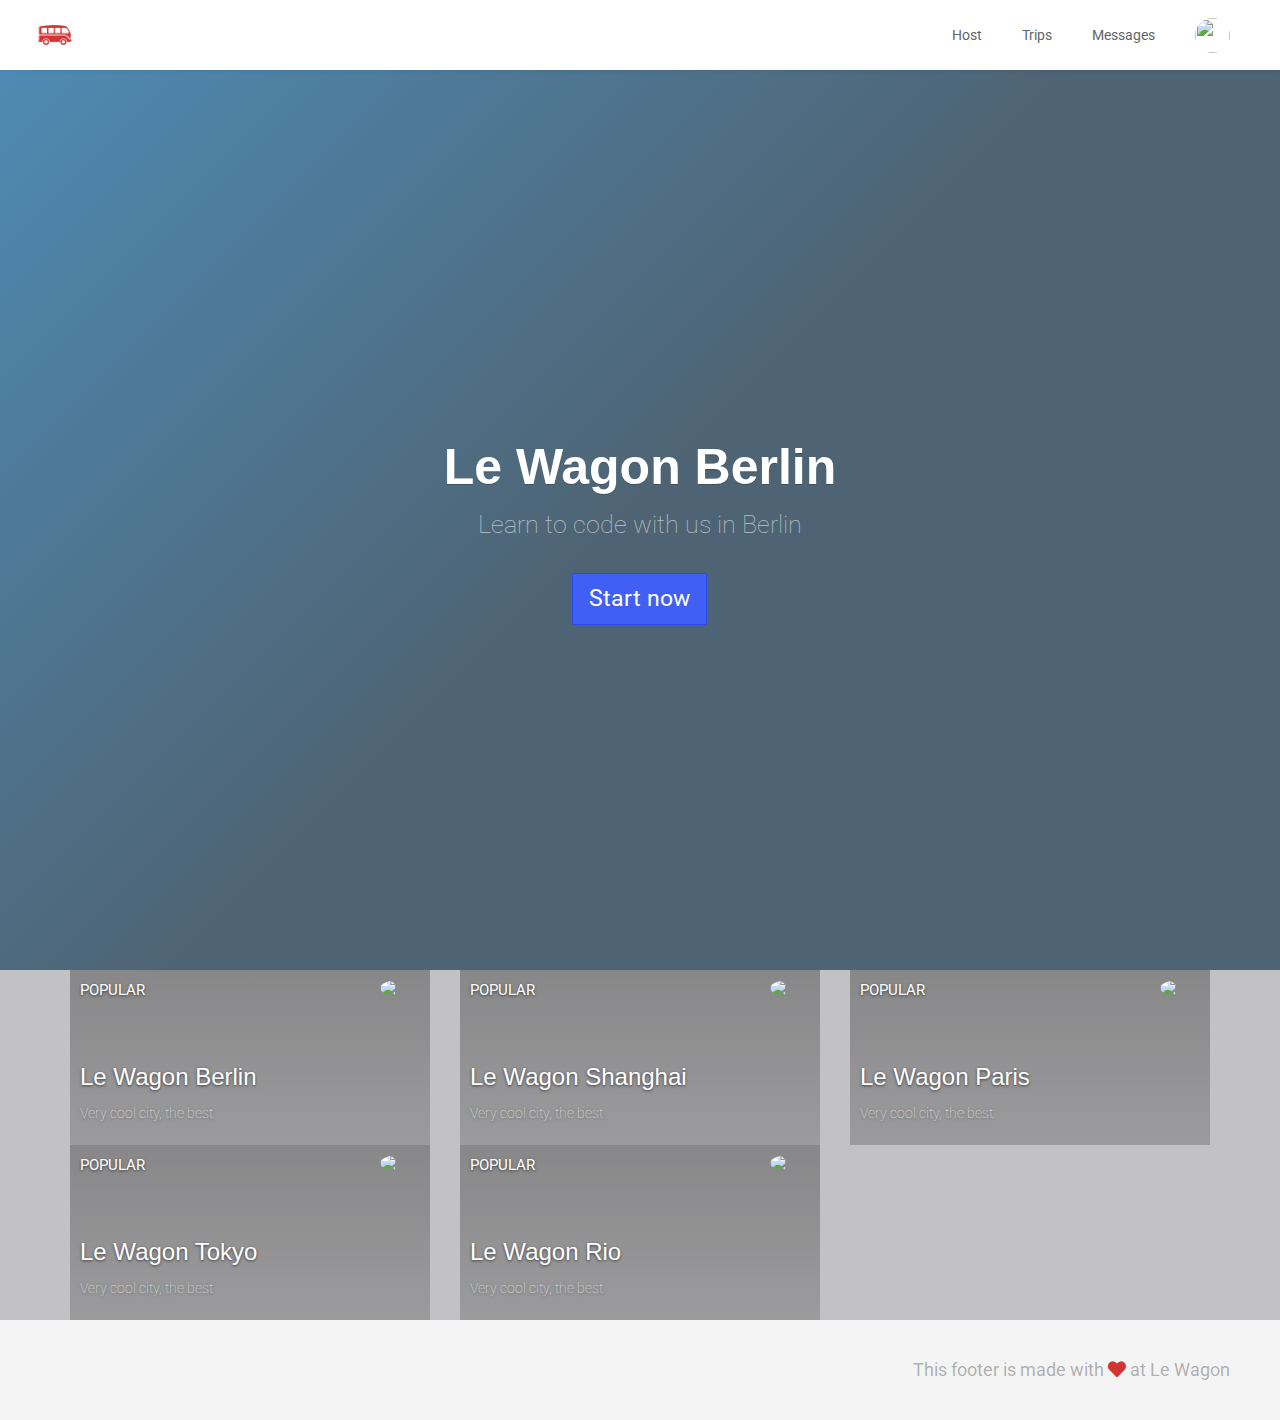
==== commit 3e746a62: "Automated commit at 2018-10-08 13:04:10 UTC by middleman-deploy 2.0.0-alpha" ====
--- a/index.html
+++ b/index.html
@@ -7,7 +7,7 @@
           content="width=device-width, initial-scale=1, shrink-to-fit=no">
     <!-- Use the title from a page's frontmatter if it has one -->
     <title>Le Wagon - Middleman</title>
-    <link href="stylesheets/application-31b7eb4d.css" rel="stylesheet" />
+    <link href="stylesheets/application-dabff420.css" rel="stylesheet" />
     <script src="javascripts/application-93de88c9.js"></script>
     <link href="images/favicon-f15af148.png" rel="icon" type="image/png" />
   </head>
--- a/stylesheets/application-dabff420.css
+++ b/stylesheets/application-dabff420.css
@@ -0,0 +1,8 @@
+@import url("https://fonts.googleapis.com/css?family=Roboto:100,100i,300,300i,400,900");/*!
+ * Bootstrap v3.3.7 (http://getbootstrap.com)
+ * Copyright 2011-2016 Twitter, Inc.
+ * Licensed under MIT (https://github.com/twbs/bootstrap/blob/master/LICENSE)
+ *//*! normalize.css v3.0.3 | MIT License | github.com/necolas/normalize.css */html{font-family:sans-serif;-ms-text-size-adjust:100%;-webkit-text-size-adjust:100%}body{margin:0}article,aside,details,figcaption,figure,footer,header,hgroup,main,menu,nav,section,summary{display:block}audio,canvas,progress,video{display:inline-block;vertical-align:baseline}audio:not([controls]){display:none;height:0}[hidden],template{display:none}a{background-color:transparent}a:active,a:hover{outline:0}abbr[title]{border-bottom:1px dotted}b,strong{font-weight:bold}dfn{font-style:italic}h1{font-size:2em;margin:0.67em 0}mark{background:#ff0;color:#000}small{font-size:80%}sub,sup{font-size:75%;line-height:0;position:relative;vertical-align:baseline}sup{top:-0.5em}sub{bottom:-0.25em}img{border:0}svg:not(:root){overflow:hidden}figure{margin:1em 40px}hr{-webkit-box-sizing:content-box;box-sizing:content-box;height:0}pre{overflow:auto}code,kbd,pre,samp{font-family:monospace, monospace;font-size:1em}button,input,optgroup,select,textarea{color:inherit;font:inherit;margin:0}button{overflow:visible}button,select{text-transform:none}button,html input[type="button"],input[type="reset"],input[type="submit"]{-webkit-appearance:button;cursor:pointer}button[disabled],html input[disabled]{cursor:default}button::-moz-focus-inner,input::-moz-focus-inner{border:0;padding:0}input{line-height:normal}input[type="checkbox"],input[type="radio"]{-webkit-box-sizing:border-box;box-sizing:border-box;padding:0}input[type="number"]::-webkit-inner-spin-button,input[type="number"]::-webkit-outer-spin-button{height:auto}input[type="search"]{-webkit-appearance:textfield;-webkit-box-sizing:content-box;box-sizing:content-box}input[type="search"]::-webkit-search-cancel-button,input[type="search"]::-webkit-search-decoration{-webkit-appearance:none}fieldset{border:1px solid #c0c0c0;margin:0 2px;padding:0.35em 0.625em 0.75em}legend{border:0;padding:0}textarea{overflow:auto}optgroup{font-weight:bold}table{border-collapse:collapse;border-spacing:0}td,th{padding:0}/*! Source: https://github.com/h5bp/html5-boilerplate/blob/master/src/css/main.css */@media print{*,*:before,*:after{background:transparent !important;color:#000 !important;-webkit-box-shadow:none !important;box-shadow:none !important;text-shadow:none !important}a,a:visited{text-decoration:underline}a[href]:after{content:" (" attr(href) ")"}abbr[title]:after{content:" (" attr(title) ")"}a[href^="#"]:after,a[href^="javascript:"]:after{content:""}pre,blockquote{border:1px solid #999;page-break-inside:avoid}thead{display:table-header-group}tr,img{page-break-inside:avoid}img{max-width:100% !important}p,h2,h3{orphans:3;widows:3}h2,h3{page-break-after:avoid}.navbar{display:none}.btn>.caret,.dropup>.btn>.caret{border-top-color:#000 !important}.label{border:1px solid #000}.table{border-collapse:collapse !important}.table td,.table th{background-color:#fff !important}.table-bordered th,.table-bordered td{border:1px solid #ddd !important}}@font-face{font-family:'Glyphicons Halflings';src:url("../assets/bootstrap/glyphicons-halflings-regular-86b6f62b.eot");src:url("../assets/bootstrap/glyphicons-halflings-regular-86b6f62b.eot?#iefix") format("embedded-opentype"),url("../assets/bootstrap/glyphicons-halflings-regular-ca35b697.woff2") format("woff2"),url("../assets/bootstrap/glyphicons-halflings-regular-278e49a8.woff") format("woff"),url("../assets/bootstrap/glyphicons-halflings-regular-44bc1850.ttf") format("truetype"),url("../assets/bootstrap/glyphicons-halflings-regular-de51a849.svg#glyphicons_halflingsregular") format("svg")}.glyphicon{position:relative;top:1px;display:inline-block;font-family:'Glyphicons Halflings';font-style:normal;font-weight:normal;line-height:1;-webkit-font-smoothing:antialiased;-moz-osx-font-smoothing:grayscale}.glyphicon-asterisk:before{content:"\002a"}.glyphicon-plus:before{content:"\002b"}.glyphicon-euro:before,.glyphicon-eur:before{content:"\20ac"}.glyphicon-minus:before{content:"\2212"}.glyphicon-cloud:before{content:"\2601"}.glyphicon-envelope:before{content:"\2709"}.glyphicon-pencil:before{content:"\270f"}.glyphicon-glass:before{content:"\e001"}.glyphicon-music:before{content:"\e002"}.glyphicon-search:before{content:"\e003"}.glyphicon-heart:before{content:"\e005"}.glyphicon-star:before{content:"\e006"}.glyphicon-star-empty:before{content:"\e007"}.glyphicon-user:before{content:"\e008"}.glyphicon-film:before{content:"\e009"}.glyphicon-th-large:before{content:"\e010"}.glyphicon-th:before{content:"\e011"}.glyphicon-th-list:before{content:"\e012"}.glyphicon-ok:before{content:"\e013"}.glyphicon-remove:before{content:"\e014"}.glyphicon-zoom-in:before{content:"\e015"}.glyphicon-zoom-out:before{content:"\e016"}.glyphicon-off:before{content:"\e017"}.glyphicon-signal:before{content:"\e018"}.glyphicon-cog:before{content:"\e019"}.glyphicon-trash:before{content:"\e020"}.glyphicon-home:before{content:"\e021"}.glyphicon-file:before{content:"\e022"}.glyphicon-time:before{content:"\e023"}.glyphicon-road:before{content:"\e024"}.glyphicon-download-alt:before{content:"\e025"}.glyphicon-download:before{content:"\e026"}.glyphicon-upload:before{content:"\e027"}.glyphicon-inbox:before{content:"\e028"}.glyphicon-play-circle:before{content:"\e029"}.glyphicon-repeat:before{content:"\e030"}.glyphicon-refresh:before{content:"\e031"}.glyphicon-list-alt:before{content:"\e032"}.glyphicon-lock:before{content:"\e033"}.glyphicon-flag:before{content:"\e034"}.glyphicon-headphones:before{content:"\e035"}.glyphicon-volume-off:before{content:"\e036"}.glyphicon-volume-down:before{content:"\e037"}.glyphicon-volume-up:before{content:"\e038"}.glyphicon-qrcode:before{content:"\e039"}.glyphicon-barcode:before{content:"\e040"}.glyphicon-tag:before{content:"\e041"}.glyphicon-tags:before{content:"\e042"}.glyphicon-book:before{content:"\e043"}.glyphicon-bookmark:before{content:"\e044"}.glyphicon-print:before{content:"\e045"}.glyphicon-camera:before{content:"\e046"}.glyphicon-font:before{content:"\e047"}.glyphicon-bold:before{content:"\e048"}.glyphicon-italic:before{content:"\e049"}.glyphicon-text-height:before{content:"\e050"}.glyphicon-text-width:before{content:"\e051"}.glyphicon-align-left:before{content:"\e052"}.glyphicon-align-center:before{content:"\e053"}.glyphicon-align-right:before{content:"\e054"}.glyphicon-align-justify:before{content:"\e055"}.glyphicon-list:before{content:"\e056"}.glyphicon-indent-left:before{content:"\e057"}.glyphicon-indent-right:before{content:"\e058"}.glyphicon-facetime-video:before{content:"\e059"}.glyphicon-picture:before{content:"\e060"}.glyphicon-map-marker:before{content:"\e062"}.glyphicon-adjust:before{content:"\e063"}.glyphicon-tint:before{content:"\e064"}.glyphicon-edit:before{content:"\e065"}.glyphicon-share:before{content:"\e066"}.glyphicon-check:before{content:"\e067"}.glyphicon-move:before{content:"\e068"}.glyphicon-step-backward:before{content:"\e069"}.glyphicon-fast-backward:before{content:"\e070"}.glyphicon-backward:before{content:"\e071"}.glyphicon-play:before{content:"\e072"}.glyphicon-pause:before{content:"\e073"}.glyphicon-stop:before{content:"\e074"}.glyphicon-forward:before{content:"\e075"}.glyphicon-fast-forward:before{content:"\e076"}.glyphicon-step-forward:before{content:"\e077"}.glyphicon-eject:before{content:"\e078"}.glyphicon-chevron-left:before{content:"\e079"}.glyphicon-chevron-right:before{content:"\e080"}.glyphicon-plus-sign:before{content:"\e081"}.glyphicon-minus-sign:before{content:"\e082"}.glyphicon-remove-sign:before{content:"\e083"}.glyphicon-ok-sign:before{content:"\e084"}.glyphicon-question-sign:before{content:"\e085"}.glyphicon-info-sign:before{content:"\e086"}.glyphicon-screenshot:before{content:"\e087"}.glyphicon-remove-circle:before{content:"\e088"}.glyphicon-ok-circle:before{content:"\e089"}.glyphicon-ban-circle:before{content:"\e090"}.glyphicon-arrow-left:before{content:"\e091"}.glyphicon-arrow-right:before{content:"\e092"}.glyphicon-arrow-up:before{content:"\e093"}.glyphicon-arrow-down:before{content:"\e094"}.glyphicon-share-alt:before{content:"\e095"}.glyphicon-resize-full:before{content:"\e096"}.glyphicon-resize-small:before{content:"\e097"}.glyphicon-exclamation-sign:before{content:"\e101"}.glyphicon-gift:before{content:"\e102"}.glyphicon-leaf:before{content:"\e103"}.glyphicon-fire:before{content:"\e104"}.glyphicon-eye-open:before{content:"\e105"}.glyphicon-eye-close:before{content:"\e106"}.glyphicon-warning-sign:before{content:"\e107"}.glyphicon-plane:before{content:"\e108"}.glyphicon-calendar:before{content:"\e109"}.glyphicon-random:before{content:"\e110"}.glyphicon-comment:before{content:"\e111"}.glyphicon-magnet:before{content:"\e112"}.glyphicon-chevron-up:before{content:"\e113"}.glyphicon-chevron-down:before{content:"\e114"}.glyphicon-retweet:before{content:"\e115"}.glyphicon-shopping-cart:before{content:"\e116"}.glyphicon-folder-close:before{content:"\e117"}.glyphicon-folder-open:before{content:"\e118"}.glyphicon-resize-vertical:before{content:"\e119"}.glyphicon-resize-horizontal:before{content:"\e120"}.glyphicon-hdd:before{content:"\e121"}.glyphicon-bullhorn:before{content:"\e122"}.glyphicon-bell:before{content:"\e123"}.glyphicon-certificate:before{content:"\e124"}.glyphicon-thumbs-up:before{content:"\e125"}.glyphicon-thumbs-down:before{content:"\e126"}.glyphicon-hand-right:before{content:"\e127"}.glyphicon-hand-left:before{content:"\e128"}.glyphicon-hand-up:before{content:"\e129"}.glyphicon-hand-down:before{content:"\e130"}.glyphicon-circle-arrow-right:before{content:"\e131"}.glyphicon-circle-arrow-left:before{content:"\e132"}.glyphicon-circle-arrow-up:before{content:"\e133"}.glyphicon-circle-arrow-down:before{content:"\e134"}.glyphicon-globe:before{content:"\e135"}.glyphicon-wrench:before{content:"\e136"}.glyphicon-tasks:before{content:"\e137"}.glyphicon-filter:before{content:"\e138"}.glyphicon-briefcase:before{content:"\e139"}.glyphicon-fullscreen:before{content:"\e140"}.glyphicon-dashboard:before{content:"\e141"}.glyphicon-paperclip:before{content:"\e142"}.glyphicon-heart-empty:before{content:"\e143"}.glyphicon-link:before{content:"\e144"}.glyphicon-phone:before{content:"\e145"}.glyphicon-pushpin:before{content:"\e146"}.glyphicon-usd:before{content:"\e148"}.glyphicon-gbp:before{content:"\e149"}.glyphicon-sort:before{content:"\e150"}.glyphicon-sort-by-alphabet:before{content:"\e151"}.glyphicon-sort-by-alphabet-alt:before{content:"\e152"}.glyphicon-sort-by-order:before{content:"\e153"}.glyphicon-sort-by-order-alt:before{content:"\e154"}.glyphicon-sort-by-attributes:before{content:"\e155"}.glyphicon-sort-by-attributes-alt:before{content:"\e156"}.glyphicon-unchecked:before{content:"\e157"}.glyphicon-expand:before{content:"\e158"}.glyphicon-collapse-down:before{content:"\e159"}.glyphicon-collapse-up:before{content:"\e160"}.glyphicon-log-in:before{content:"\e161"}.glyphicon-flash:before{content:"\e162"}.glyphicon-log-out:before{content:"\e163"}.glyphicon-new-window:before{content:"\e164"}.glyphicon-record:before{content:"\e165"}.glyphicon-save:before{content:"\e166"}.glyphicon-open:before{content:"\e167"}.glyphicon-saved:before{content:"\e168"}.glyphicon-import:before{content:"\e169"}.glyphicon-export:before{content:"\e170"}.glyphicon-send:before{content:"\e171"}.glyphicon-floppy-disk:before{content:"\e172"}.glyphicon-floppy-saved:before{content:"\e173"}.glyphicon-floppy-remove:before{content:"\e174"}.glyphicon-floppy-save:before{content:"\e175"}.glyphicon-floppy-open:before{content:"\e176"}.glyphicon-credit-card:before{content:"\e177"}.glyphicon-transfer:before{content:"\e178"}.glyphicon-cutlery:before{content:"\e179"}.glyphicon-header:before{content:"\e180"}.glyphicon-compressed:before{content:"\e181"}.glyphicon-earphone:before{content:"\e182"}.glyphicon-phone-alt:before{content:"\e183"}.glyphicon-tower:before{content:"\e184"}.glyphicon-stats:before{content:"\e185"}.glyphicon-sd-video:before{content:"\e186"}.glyphicon-hd-video:before{content:"\e187"}.glyphicon-subtitles:before{content:"\e188"}.glyphicon-sound-stereo:before{content:"\e189"}.glyphicon-sound-dolby:before{content:"\e190"}.glyphicon-sound-5-1:before{content:"\e191"}.glyphicon-sound-6-1:before{content:"\e192"}.glyphicon-sound-7-1:before{content:"\e193"}.glyphicon-copyright-mark:before{content:"\e194"}.glyphicon-registration-mark:before{content:"\e195"}.glyphicon-cloud-download:before{content:"\e197"}.glyphicon-cloud-upload:before{content:"\e198"}.glyphicon-tree-conifer:before{content:"\e199"}.glyphicon-tree-deciduous:before{content:"\e200"}.glyphicon-cd:before{content:"\e201"}.glyphicon-save-file:before{content:"\e202"}.glyphicon-open-file:before{content:"\e203"}.glyphicon-level-up:before{content:"\e204"}.glyphicon-copy:before{content:"\e205"}.glyphicon-paste:before{content:"\e206"}.glyphicon-alert:before{content:"\e209"}.glyphicon-equalizer:before{content:"\e210"}.glyphicon-king:before{content:"\e211"}.glyphicon-queen:before{content:"\e212"}.glyphicon-pawn:before{content:"\e213"}.glyphicon-bishop:before{content:"\e214"}.glyphicon-knight:before{content:"\e215"}.glyphicon-baby-formula:before{content:"\e216"}.glyphicon-tent:before{content:"\26fa"}.glyphicon-blackboard:before{content:"\e218"}.glyphicon-bed:before{content:"\e219"}.glyphicon-apple:before{content:"\f8ff"}.glyphicon-erase:before{content:"\e221"}.glyphicon-hourglass:before{content:"\231b"}.glyphicon-lamp:before{content:"\e223"}.glyphicon-duplicate:before{content:"\e224"}.glyphicon-piggy-bank:before{content:"\e225"}.glyphicon-scissors:before{content:"\e226"}.glyphicon-bitcoin:before{content:"\e227"}.glyphicon-btc:before{content:"\e227"}.glyphicon-xbt:before{content:"\e227"}.glyphicon-yen:before{content:"\00a5"}.glyphicon-jpy:before{content:"\00a5"}.glyphicon-ruble:before{content:"\20bd"}.glyphicon-rub:before{content:"\20bd"}.glyphicon-scale:before{content:"\e230"}.glyphicon-ice-lolly:before{content:"\e231"}.glyphicon-ice-lolly-tasted:before{content:"\e232"}.glyphicon-education:before{content:"\e233"}.glyphicon-option-horizontal:before{content:"\e234"}.glyphicon-option-vertical:before{content:"\e235"}.glyphicon-menu-hamburger:before{content:"\e236"}.glyphicon-modal-window:before{content:"\e237"}.glyphicon-oil:before{content:"\e238"}.glyphicon-grain:before{content:"\e239"}.glyphicon-sunglasses:before{content:"\e240"}.glyphicon-text-size:before{content:"\e241"}.glyphicon-text-color:before{content:"\e242"}.glyphicon-text-background:before{content:"\e243"}.glyphicon-object-align-top:before{content:"\e244"}.glyphicon-object-align-bottom:before{content:"\e245"}.glyphicon-object-align-horizontal:before{content:"\e246"}.glyphicon-object-align-left:before{content:"\e247"}.glyphicon-object-align-vertical:before{content:"\e248"}.glyphicon-object-align-right:before{content:"\e249"}.glyphicon-triangle-right:before{content:"\e250"}.glyphicon-triangle-left:before{content:"\e251"}.glyphicon-triangle-bottom:before{content:"\e252"}.glyphicon-triangle-top:before{content:"\e253"}.glyphicon-console:before{content:"\e254"}.glyphicon-superscript:before{content:"\e255"}.glyphicon-subscript:before{content:"\e256"}.glyphicon-menu-left:before{content:"\e257"}.glyphicon-menu-right:before{content:"\e258"}.glyphicon-menu-down:before{content:"\e259"}.glyphicon-menu-up:before{content:"\e260"}*{-webkit-box-sizing:border-box;box-sizing:border-box}*:before,*:after{-webkit-box-sizing:border-box;box-sizing:border-box}html{font-size:10px;-webkit-tap-highlight-color:transparent}body{font-family:"Open Sans", "Roboto", "sans-serif";font-size:18px;line-height:1.42857143;color:#a9aaae;background-color:#c2c2c4}input,button,select,textarea{font-family:inherit;font-size:inherit;line-height:inherit}a{color:#415ff4;text-decoration:none}a:hover,a:focus{color:#0d2fdc;text-decoration:underline}a:focus{outline:5px auto -webkit-focus-ring-color;outline-offset:-2px}figure{margin:0}img{vertical-align:middle}.img-responsive{display:block;max-width:100%;height:auto}.img-rounded{border-radius:2px}.img-thumbnail{padding:4px;line-height:1.42857143;background-color:#c2c2c4;border:1px solid #ddd;border-radius:2px;-webkit-transition:all 0.2s ease-in-out;transition:all 0.2s ease-in-out;display:inline-block;max-width:100%;height:auto}.img-circle{border-radius:50%}hr{margin-top:25px;margin-bottom:25px;border:0;border-top:1px solid white}.sr-only{position:absolute;width:1px;height:1px;margin:-1px;padding:0;overflow:hidden;clip:rect(0, 0, 0, 0);border:0}.sr-only-focusable:active,.sr-only-focusable:focus{position:static;width:auto;height:auto;margin:0;overflow:visible;clip:auto}[role="button"]{cursor:pointer}h1,h2,h3,h4,h5,h6,.h1,.h2,.h3,.h4,.h5,.h6{font-family:"Raleway", "Helvetica", "sans-serif";font-weight:500;line-height:1.1;color:inherit}h1 small,h1 .small,h2 small,h2 .small,h3 small,h3 .small,h4 small,h4 .small,h5 small,h5 .small,h6 small,h6 .small,.h1 small,.h1 .small,.h2 small,.h2 .small,.h3 small,.h3 .small,.h4 small,.h4 .small,.h5 small,.h5 .small,.h6 small,.h6 .small{font-weight:normal;line-height:1;color:#efeff0}h1,.h1,h2,.h2,h3,.h3{margin-top:25px;margin-bottom:12.5px}h1 small,h1 .small,.h1 small,.h1 .small,h2 small,h2 .small,.h2 small,.h2 .small,h3 small,h3 .small,.h3 small,.h3 .small{font-size:65%}h4,.h4,h5,.h5,h6,.h6{margin-top:12.5px;margin-bottom:12.5px}h4 small,h4 .small,.h4 small,.h4 .small,h5 small,h5 .small,.h5 small,.h5 .small,h6 small,h6 .small,.h6 small,.h6 .small{font-size:75%}h1,.h1{font-size:46px}h2,.h2{font-size:38px}h3,.h3{font-size:31px}h4,.h4{font-size:23px}h5,.h5{font-size:18px}h6,.h6{font-size:16px}p{margin:0 0 12.5px}.lead{margin-bottom:25px;font-size:20px;font-weight:300;line-height:1.4}@media (min-width: 768px){.lead{font-size:27px}}small,.small{font-size:88%}mark,.mark{background-color:#fcf8e3;padding:.2em}.text-left{text-align:left}.text-right{text-align:right}.text-center{text-align:center}.text-justify{text-align:justify}.text-nowrap{white-space:nowrap}.text-lowercase{text-transform:lowercase}.text-uppercase,.initialism{text-transform:uppercase}.text-capitalize{text-transform:capitalize}.text-muted{color:#efeff0}.text-primary{color:#415ff4}a.text-primary:hover,a.text-primary:focus{color:#1136f1}.text-success{color:#3c763d}a.text-success:hover,a.text-success:focus{color:#2b542c}.text-info{color:#31708f}a.text-info:hover,a.text-info:focus{color:#245269}.text-warning{color:#8a6d3b}a.text-warning:hover,a.text-warning:focus{color:#66512c}.text-danger{color:#a94442}a.text-danger:hover,a.text-danger:focus{color:#843534}.bg-primary{color:#fff}.bg-primary{background-color:#415ff4}a.bg-primary:hover,a.bg-primary:focus{background-color:#1136f1}.bg-success{background-color:#dff0d8}a.bg-success:hover,a.bg-success:focus{background-color:#c1e2b3}.bg-info{background-color:#d9edf7}a.bg-info:hover,a.bg-info:focus{background-color:#afd9ee}.bg-warning{background-color:#fcf8e3}a.bg-warning:hover,a.bg-warning:focus{background-color:#f7ecb5}.bg-danger{background-color:#f2dede}a.bg-danger:hover,a.bg-danger:focus{background-color:#e4b9b9}.page-header{padding-bottom:11.5px;margin:50px 0 25px;border-bottom:1px solid white}ul,ol{margin-top:0;margin-bottom:12.5px}ul ul,ul ol,ol ul,ol ol{margin-bottom:0}.list-unstyled{padding-left:0;list-style:none}.list-inline{padding-left:0;list-style:none;margin-left:-5px}.list-inline>li{display:inline-block;padding-left:5px;padding-right:5px}dl{margin-top:0;margin-bottom:25px}dt,dd{line-height:1.42857143}dt{font-weight:bold}dd{margin-left:0}.dl-horizontal dd:before,.dl-horizontal dd:after{content:" ";display:table}.dl-horizontal dd:after{clear:both}@media (min-width: 768px){.dl-horizontal dt{float:left;width:160px;clear:left;text-align:right;overflow:hidden;text-overflow:ellipsis;white-space:nowrap}.dl-horizontal dd{margin-left:180px}}abbr[title],abbr[data-original-title]{cursor:help;border-bottom:1px dotted #efeff0}.initialism{font-size:90%}blockquote{padding:12.5px 25px;margin:0 0 25px;font-size:22.5px;border-left:5px solid white}blockquote p:last-child,blockquote ul:last-child,blockquote ol:last-child{margin-bottom:0}blockquote footer,blockquote small,blockquote .small{display:block;font-size:80%;line-height:1.42857143;color:#efeff0}blockquote footer:before,blockquote small:before,blockquote .small:before{content:'\2014 \00A0'}.blockquote-reverse,blockquote.pull-right{padding-right:15px;padding-left:0;border-right:5px solid white;border-left:0;text-align:right}.blockquote-reverse footer:before,.blockquote-reverse small:before,.blockquote-reverse .small:before,blockquote.pull-right footer:before,blockquote.pull-right small:before,blockquote.pull-right .small:before{content:''}.blockquote-reverse footer:after,.blockquote-reverse small:after,.blockquote-reverse .small:after,blockquote.pull-right footer:after,blockquote.pull-right small:after,blockquote.pull-right .small:after{content:'\00A0 \2014'}address{margin-bottom:25px;font-style:normal;line-height:1.42857143}code,kbd,pre,samp{font-family:Menlo, Monaco, Consolas, "Courier New", monospace}code{padding:2px 4px;font-size:90%;color:#c7254e;background-color:#f9f2f4;border-radius:2px}kbd{padding:2px 4px;font-size:90%;color:#fff;background-color:#333;border-radius:2px;-webkit-box-shadow:inset 0 -1px 0 rgba(0,0,0,0.25);box-shadow:inset 0 -1px 0 rgba(0,0,0,0.25)}kbd kbd{padding:0;font-size:100%;font-weight:bold;-webkit-box-shadow:none;box-shadow:none}pre{display:block;padding:12px;margin:0 0 12.5px;font-size:17px;line-height:1.42857143;word-break:break-all;word-wrap:break-word;color:#a9aaae;background-color:#f5f5f5;border:1px solid #ccc;border-radius:2px}pre code{padding:0;font-size:inherit;color:inherit;white-space:pre-wrap;background-color:transparent;border-radius:0}.pre-scrollable{max-height:340px;overflow-y:scroll}.container{margin-right:auto;margin-left:auto;padding-left:15px;padding-right:15px}.container:before,.container:after{content:" ";display:table}.container:after{clear:both}@media (min-width: 768px){.container{width:750px}}@media (min-width: 992px){.container{width:970px}}@media (min-width: 1200px){.container{width:1170px}}.container-fluid{margin-right:auto;margin-left:auto;padding-left:15px;padding-right:15px}.container-fluid:before,.container-fluid:after{content:" ";display:table}.container-fluid:after{clear:both}.row{margin-left:-15px;margin-right:-15px}.row:before,.row:after{content:" ";display:table}.row:after{clear:both}.col-xs-1,.col-sm-1,.col-md-1,.col-lg-1,.col-xs-2,.col-sm-2,.col-md-2,.col-lg-2,.col-xs-3,.col-sm-3,.col-md-3,.col-lg-3,.col-xs-4,.col-sm-4,.col-md-4,.col-lg-4,.col-xs-5,.col-sm-5,.col-md-5,.col-lg-5,.col-xs-6,.col-sm-6,.col-md-6,.col-lg-6,.col-xs-7,.col-sm-7,.col-md-7,.col-lg-7,.col-xs-8,.col-sm-8,.col-md-8,.col-lg-8,.col-xs-9,.col-sm-9,.col-md-9,.col-lg-9,.col-xs-10,.col-sm-10,.col-md-10,.col-lg-10,.col-xs-11,.col-sm-11,.col-md-11,.col-lg-11,.col-xs-12,.col-sm-12,.col-md-12,.col-lg-12{position:relative;min-height:1px;padding-left:15px;padding-right:15px}.col-xs-1,.col-xs-2,.col-xs-3,.col-xs-4,.col-xs-5,.col-xs-6,.col-xs-7,.col-xs-8,.col-xs-9,.col-xs-10,.col-xs-11,.col-xs-12{float:left}.col-xs-1{width:8.33333333%}.col-xs-2{width:16.66666667%}.col-xs-3{width:25%}.col-xs-4{width:33.33333333%}.col-xs-5{width:41.66666667%}.col-xs-6{width:50%}.col-xs-7{width:58.33333333%}.col-xs-8{width:66.66666667%}.col-xs-9{width:75%}.col-xs-10{width:83.33333333%}.col-xs-11{width:91.66666667%}.col-xs-12{width:100%}.col-xs-pull-0{right:auto}.col-xs-pull-1{right:8.33333333%}.col-xs-pull-2{right:16.66666667%}.col-xs-pull-3{right:25%}.col-xs-pull-4{right:33.33333333%}.col-xs-pull-5{right:41.66666667%}.col-xs-pull-6{right:50%}.col-xs-pull-7{right:58.33333333%}.col-xs-pull-8{right:66.66666667%}.col-xs-pull-9{right:75%}.col-xs-pull-10{right:83.33333333%}.col-xs-pull-11{right:91.66666667%}.col-xs-pull-12{right:100%}.col-xs-push-0{left:auto}.col-xs-push-1{left:8.33333333%}.col-xs-push-2{left:16.66666667%}.col-xs-push-3{left:25%}.col-xs-push-4{left:33.33333333%}.col-xs-push-5{left:41.66666667%}.col-xs-push-6{left:50%}.col-xs-push-7{left:58.33333333%}.col-xs-push-8{left:66.66666667%}.col-xs-push-9{left:75%}.col-xs-push-10{left:83.33333333%}.col-xs-push-11{left:91.66666667%}.col-xs-push-12{left:100%}.col-xs-offset-0{margin-left:0%}.col-xs-offset-1{margin-left:8.33333333%}.col-xs-offset-2{margin-left:16.66666667%}.col-xs-offset-3{margin-left:25%}.col-xs-offset-4{margin-left:33.33333333%}.col-xs-offset-5{margin-left:41.66666667%}.col-xs-offset-6{margin-left:50%}.col-xs-offset-7{margin-left:58.33333333%}.col-xs-offset-8{margin-left:66.66666667%}.col-xs-offset-9{margin-left:75%}.col-xs-offset-10{margin-left:83.33333333%}.col-xs-offset-11{margin-left:91.66666667%}.col-xs-offset-12{margin-left:100%}@media (min-width: 768px){.col-sm-1,.col-sm-2,.col-sm-3,.col-sm-4,.col-sm-5,.col-sm-6,.col-sm-7,.col-sm-8,.col-sm-9,.col-sm-10,.col-sm-11,.col-sm-12{float:left}.col-sm-1{width:8.33333333%}.col-sm-2{width:16.66666667%}.col-sm-3{width:25%}.col-sm-4{width:33.33333333%}.col-sm-5{width:41.66666667%}.col-sm-6{width:50%}.col-sm-7{width:58.33333333%}.col-sm-8{width:66.66666667%}.col-sm-9{width:75%}.col-sm-10{width:83.33333333%}.col-sm-11{width:91.66666667%}.col-sm-12{width:100%}.col-sm-pull-0{right:auto}.col-sm-pull-1{right:8.33333333%}.col-sm-pull-2{right:16.66666667%}.col-sm-pull-3{right:25%}.col-sm-pull-4{right:33.33333333%}.col-sm-pull-5{right:41.66666667%}.col-sm-pull-6{right:50%}.col-sm-pull-7{right:58.33333333%}.col-sm-pull-8{right:66.66666667%}.col-sm-pull-9{right:75%}.col-sm-pull-10{right:83.33333333%}.col-sm-pull-11{right:91.66666667%}.col-sm-pull-12{right:100%}.col-sm-push-0{left:auto}.col-sm-push-1{left:8.33333333%}.col-sm-push-2{left:16.66666667%}.col-sm-push-3{left:25%}.col-sm-push-4{left:33.33333333%}.col-sm-push-5{left:41.66666667%}.col-sm-push-6{left:50%}.col-sm-push-7{left:58.33333333%}.col-sm-push-8{left:66.66666667%}.col-sm-push-9{left:75%}.col-sm-push-10{left:83.33333333%}.col-sm-push-11{left:91.66666667%}.col-sm-push-12{left:100%}.col-sm-offset-0{margin-left:0%}.col-sm-offset-1{margin-left:8.33333333%}.col-sm-offset-2{margin-left:16.66666667%}.col-sm-offset-3{margin-left:25%}.col-sm-offset-4{margin-left:33.33333333%}.col-sm-offset-5{margin-left:41.66666667%}.col-sm-offset-6{margin-left:50%}.col-sm-offset-7{margin-left:58.33333333%}.col-sm-offset-8{margin-left:66.66666667%}.col-sm-offset-9{margin-left:75%}.col-sm-offset-10{margin-left:83.33333333%}.col-sm-offset-11{margin-left:91.66666667%}.col-sm-offset-12{margin-left:100%}}@media (min-width: 992px){.col-md-1,.col-md-2,.col-md-3,.col-md-4,.col-md-5,.col-md-6,.col-md-7,.col-md-8,.col-md-9,.col-md-10,.col-md-11,.col-md-12{float:left}.col-md-1{width:8.33333333%}.col-md-2{width:16.66666667%}.col-md-3{width:25%}.col-md-4{width:33.33333333%}.col-md-5{width:41.66666667%}.col-md-6{width:50%}.col-md-7{width:58.33333333%}.col-md-8{width:66.66666667%}.col-md-9{width:75%}.col-md-10{width:83.33333333%}.col-md-11{width:91.66666667%}.col-md-12{width:100%}.col-md-pull-0{right:auto}.col-md-pull-1{right:8.33333333%}.col-md-pull-2{right:16.66666667%}.col-md-pull-3{right:25%}.col-md-pull-4{right:33.33333333%}.col-md-pull-5{right:41.66666667%}.col-md-pull-6{right:50%}.col-md-pull-7{right:58.33333333%}.col-md-pull-8{right:66.66666667%}.col-md-pull-9{right:75%}.col-md-pull-10{right:83.33333333%}.col-md-pull-11{right:91.66666667%}.col-md-pull-12{right:100%}.col-md-push-0{left:auto}.col-md-push-1{left:8.33333333%}.col-md-push-2{left:16.66666667%}.col-md-push-3{left:25%}.col-md-push-4{left:33.33333333%}.col-md-push-5{left:41.66666667%}.col-md-push-6{left:50%}.col-md-push-7{left:58.33333333%}.col-md-push-8{left:66.66666667%}.col-md-push-9{left:75%}.col-md-push-10{left:83.33333333%}.col-md-push-11{left:91.66666667%}.col-md-push-12{left:100%}.col-md-offset-0{margin-left:0%}.col-md-offset-1{margin-left:8.33333333%}.col-md-offset-2{margin-left:16.66666667%}.col-md-offset-3{margin-left:25%}.col-md-offset-4{margin-left:33.33333333%}.col-md-offset-5{margin-left:41.66666667%}.col-md-offset-6{margin-left:50%}.col-md-offset-7{margin-left:58.33333333%}.col-md-offset-8{margin-left:66.66666667%}.col-md-offset-9{margin-left:75%}.col-md-offset-10{margin-left:83.33333333%}.col-md-offset-11{margin-left:91.66666667%}.col-md-offset-12{margin-left:100%}}@media (min-width: 1200px){.col-lg-1,.col-lg-2,.col-lg-3,.col-lg-4,.col-lg-5,.col-lg-6,.col-lg-7,.col-lg-8,.col-lg-9,.col-lg-10,.col-lg-11,.col-lg-12{float:left}.col-lg-1{width:8.33333333%}.col-lg-2{width:16.66666667%}.col-lg-3{width:25%}.col-lg-4{width:33.33333333%}.col-lg-5{width:41.66666667%}.col-lg-6{width:50%}.col-lg-7{width:58.33333333%}.col-lg-8{width:66.66666667%}.col-lg-9{width:75%}.col-lg-10{width:83.33333333%}.col-lg-11{width:91.66666667%}.col-lg-12{width:100%}.col-lg-pull-0{right:auto}.col-lg-pull-1{right:8.33333333%}.col-lg-pull-2{right:16.66666667%}.col-lg-pull-3{right:25%}.col-lg-pull-4{right:33.33333333%}.col-lg-pull-5{right:41.66666667%}.col-lg-pull-6{right:50%}.col-lg-pull-7{right:58.33333333%}.col-lg-pull-8{right:66.66666667%}.col-lg-pull-9{right:75%}.col-lg-pull-10{right:83.33333333%}.col-lg-pull-11{right:91.66666667%}.col-lg-pull-12{right:100%}.col-lg-push-0{left:auto}.col-lg-push-1{left:8.33333333%}.col-lg-push-2{left:16.66666667%}.col-lg-push-3{left:25%}.col-lg-push-4{left:33.33333333%}.col-lg-push-5{left:41.66666667%}.col-lg-push-6{left:50%}.col-lg-push-7{left:58.33333333%}.col-lg-push-8{left:66.66666667%}.col-lg-push-9{left:75%}.col-lg-push-10{left:83.33333333%}.col-lg-push-11{left:91.66666667%}.col-lg-push-12{left:100%}.col-lg-offset-0{margin-left:0%}.col-lg-offset-1{margin-left:8.33333333%}.col-lg-offset-2{margin-left:16.66666667%}.col-lg-offset-3{margin-left:25%}.col-lg-offset-4{margin-left:33.33333333%}.col-lg-offset-5{margin-left:41.66666667%}.col-lg-offset-6{margin-left:50%}.col-lg-offset-7{margin-left:58.33333333%}.col-lg-offset-8{margin-left:66.66666667%}.col-lg-offset-9{margin-left:75%}.col-lg-offset-10{margin-left:83.33333333%}.col-lg-offset-11{margin-left:91.66666667%}.col-lg-offset-12{margin-left:100%}}table{background-color:transparent}caption{padding-top:8px;padding-bottom:8px;color:#efeff0;text-align:left}th{text-align:left}.table{width:100%;max-width:100%;margin-bottom:25px}.table>thead>tr>th,.table>thead>tr>td,.table>tbody>tr>th,.table>tbody>tr>td,.table>tfoot>tr>th,.table>tfoot>tr>td{padding:8px;line-height:1.42857143;vertical-align:top;border-top:1px solid #ddd}.table>thead>tr>th{vertical-align:bottom;border-bottom:2px solid #ddd}.table>caption+thead>tr:first-child>th,.table>caption+thead>tr:first-child>td,.table>colgroup+thead>tr:first-child>th,.table>colgroup+thead>tr:first-child>td,.table>thead:first-child>tr:first-child>th,.table>thead:first-child>tr:first-child>td{border-top:0}.table>tbody+tbody{border-top:2px solid #ddd}.table .table{background-color:#c2c2c4}.table-condensed>thead>tr>th,.table-condensed>thead>tr>td,.table-condensed>tbody>tr>th,.table-condensed>tbody>tr>td,.table-condensed>tfoot>tr>th,.table-condensed>tfoot>tr>td{padding:5px}.table-bordered{border:1px solid #ddd}.table-bordered>thead>tr>th,.table-bordered>thead>tr>td,.table-bordered>tbody>tr>th,.table-bordered>tbody>tr>td,.table-bordered>tfoot>tr>th,.table-bordered>tfoot>tr>td{border:1px solid #ddd}.table-bordered>thead>tr>th,.table-bordered>thead>tr>td{border-bottom-width:2px}.table-striped>tbody>tr:nth-of-type(odd){background-color:#f9f9f9}.table-hover>tbody>tr:hover{background-color:#f5f5f5}table col[class*="col-"]{position:static;float:none;display:table-column}table td[class*="col-"],table th[class*="col-"]{position:static;float:none;display:table-cell}.table>thead>tr>td.active,.table>thead>tr>th.active,.table>thead>tr.active>td,.table>thead>tr.active>th,.table>tbody>tr>td.active,.table>tbody>tr>th.active,.table>tbody>tr.active>td,.table>tbody>tr.active>th,.table>tfoot>tr>td.active,.table>tfoot>tr>th.active,.table>tfoot>tr.active>td,.table>tfoot>tr.active>th{background-color:#f5f5f5}.table-hover>tbody>tr>td.active:hover,.table-hover>tbody>tr>th.active:hover,.table-hover>tbody>tr.active:hover>td,.table-hover>tbody>tr:hover>.active,.table-hover>tbody>tr.active:hover>th{background-color:#e8e8e8}.table>thead>tr>td.success,.table>thead>tr>th.success,.table>thead>tr.success>td,.table>thead>tr.success>th,.table>tbody>tr>td.success,.table>tbody>tr>th.success,.table>tbody>tr.success>td,.table>tbody>tr.success>th,.table>tfoot>tr>td.success,.table>tfoot>tr>th.success,.table>tfoot>tr.success>td,.table>tfoot>tr.success>th{background-color:#dff0d8}.table-hover>tbody>tr>td.success:hover,.table-hover>tbody>tr>th.success:hover,.table-hover>tbody>tr.success:hover>td,.table-hover>tbody>tr:hover>.success,.table-hover>tbody>tr.success:hover>th{background-color:#d0e9c6}.table>thead>tr>td.info,.table>thead>tr>th.info,.table>thead>tr.info>td,.table>thead>tr.info>th,.table>tbody>tr>td.info,.table>tbody>tr>th.info,.table>tbody>tr.info>td,.table>tbody>tr.info>th,.table>tfoot>tr>td.info,.table>tfoot>tr>th.info,.table>tfoot>tr.info>td,.table>tfoot>tr.info>th{background-color:#d9edf7}.table-hover>tbody>tr>td.info:hover,.table-hover>tbody>tr>th.info:hover,.table-hover>tbody>tr.info:hover>td,.table-hover>tbody>tr:hover>.info,.table-hover>tbody>tr.info:hover>th{background-color:#c4e3f3}.table>thead>tr>td.warning,.table>thead>tr>th.warning,.table>thead>tr.warning>td,.table>thead>tr.warning>th,.table>tbody>tr>td.warning,.table>tbody>tr>th.warning,.table>tbody>tr.warning>td,.table>tbody>tr.warning>th,.table>tfoot>tr>td.warning,.table>tfoot>tr>th.warning,.table>tfoot>tr.warning>td,.table>tfoot>tr.warning>th{background-color:#fcf8e3}.table-hover>tbody>tr>td.warning:hover,.table-hover>tbody>tr>th.warning:hover,.table-hover>tbody>tr.warning:hover>td,.table-hover>tbody>tr:hover>.warning,.table-hover>tbody>tr.warning:hover>th{background-color:#faf2cc}.table>thead>tr>td.danger,.table>thead>tr>th.danger,.table>thead>tr.danger>td,.table>thead>tr.danger>th,.table>tbody>tr>td.danger,.table>tbody>tr>th.danger,.table>tbody>tr.danger>td,.table>tbody>tr.danger>th,.table>tfoot>tr>td.danger,.table>tfoot>tr>th.danger,.table>tfoot>tr.danger>td,.table>tfoot>tr.danger>th{background-color:#f2dede}.table-hover>tbody>tr>td.danger:hover,.table-hover>tbody>tr>th.danger:hover,.table-hover>tbody>tr.danger:hover>td,.table-hover>tbody>tr:hover>.danger,.table-hover>tbody>tr.danger:hover>th{background-color:#ebcccc}.table-responsive{overflow-x:auto;min-height:0.01%}@media screen and (max-width: 767px){.table-responsive{width:100%;margin-bottom:18.75px;overflow-y:hidden;-ms-overflow-style:-ms-autohiding-scrollbar;border:1px solid #ddd}.table-responsive>.table{margin-bottom:0}.table-responsive>.table>thead>tr>th,.table-responsive>.table>thead>tr>td,.table-responsive>.table>tbody>tr>th,.table-responsive>.table>tbody>tr>td,.table-responsive>.table>tfoot>tr>th,.table-responsive>.table>tfoot>tr>td{white-space:nowrap}.table-responsive>.table-bordered{border:0}.table-responsive>.table-bordered>thead>tr>th:first-child,.table-responsive>.table-bordered>thead>tr>td:first-child,.table-responsive>.table-bordered>tbody>tr>th:first-child,.table-responsive>.table-bordered>tbody>tr>td:first-child,.table-responsive>.table-bordered>tfoot>tr>th:first-child,.table-responsive>.table-bordered>tfoot>tr>td:first-child{border-left:0}.table-responsive>.table-bordered>thead>tr>th:last-child,.table-responsive>.table-bordered>thead>tr>td:last-child,.table-responsive>.table-bordered>tbody>tr>th:last-child,.table-responsive>.table-bordered>tbody>tr>td:last-child,.table-responsive>.table-bordered>tfoot>tr>th:last-child,.table-responsive>.table-bordered>tfoot>tr>td:last-child{border-right:0}.table-responsive>.table-bordered>tbody>tr:last-child>th,.table-responsive>.table-bordered>tbody>tr:last-child>td,.table-responsive>.table-bordered>tfoot>tr:last-child>th,.table-responsive>.table-bordered>tfoot>tr:last-child>td{border-bottom:0}}fieldset{padding:0;margin:0;border:0;min-width:0}legend{display:block;width:100%;padding:0;margin-bottom:25px;font-size:27px;line-height:inherit;color:#a9aaae;border:0;border-bottom:1px solid #e5e5e5}label{display:inline-block;max-width:100%;margin-bottom:5px;font-weight:bold}input[type="search"]{-webkit-box-sizing:border-box;box-sizing:border-box}input[type="radio"],input[type="checkbox"]{margin:4px 0 0;margin-top:1px \9;line-height:normal}input[type="file"]{display:block}input[type="range"]{display:block;width:100%}select[multiple],select[size]{height:auto}input[type="file"]:focus,input[type="radio"]:focus,input[type="checkbox"]:focus{outline:5px auto -webkit-focus-ring-color;outline-offset:-2px}output{display:block;padding-top:7px;font-size:18px;line-height:1.42857143;color:#75777c}.form-control{display:block;width:100%;height:39px;padding:6px 12px;font-size:18px;line-height:1.42857143;color:#75777c;background-color:#fff;background-image:none;border:1px solid #ccc;border-radius:2px;-webkit-box-shadow:inset 0 1px 1px rgba(0,0,0,0.075);box-shadow:inset 0 1px 1px rgba(0,0,0,0.075);-webkit-transition:border-color ease-in-out 0.15s, box-shadow ease-in-out 0.15s;-webkit-transition:border-color ease-in-out 0.15s, -webkit-box-shadow ease-in-out 0.15s;transition:border-color ease-in-out 0.15s, -webkit-box-shadow ease-in-out 0.15s;transition:border-color ease-in-out 0.15s, box-shadow ease-in-out 0.15s;transition:border-color ease-in-out 0.15s, box-shadow ease-in-out 0.15s, -webkit-box-shadow ease-in-out 0.15s}.form-control:focus{border-color:#66afe9;outline:0;-webkit-box-shadow:inset 0 1px 1px rgba(0,0,0,0.075),0 0 8px rgba(102,175,233,0.6);box-shadow:inset 0 1px 1px rgba(0,0,0,0.075),0 0 8px rgba(102,175,233,0.6)}.form-control::-moz-placeholder{color:#999;opacity:1}.form-control:-ms-input-placeholder{color:#999}.form-control::-webkit-input-placeholder{color:#999}.form-control::-ms-expand{border:0;background-color:transparent}.form-control[disabled],.form-control[readonly],fieldset[disabled] .form-control{background-color:white;opacity:1}.form-control[disabled],fieldset[disabled] .form-control{cursor:not-allowed}textarea.form-control{height:auto}input[type="search"]{-webkit-appearance:none}@media screen and (-webkit-min-device-pixel-ratio: 0){input[type="date"].form-control,input[type="time"].form-control,input[type="datetime-local"].form-control,input[type="month"].form-control{line-height:39px}input[type="date"].input-sm,.input-group-sm>input[type="date"].form-control,.input-group-sm>input[type="date"].input-group-addon,.input-group-sm>.input-group-btn>input[type="date"].btn,.input-group-sm input[type="date"],input[type="time"].input-sm,.input-group-sm>input[type="time"].form-control,.input-group-sm>input[type="time"].input-group-addon,.input-group-sm>.input-group-btn>input[type="time"].btn,.input-group-sm input[type="time"],input[type="datetime-local"].input-sm,.input-group-sm>input[type="datetime-local"].form-control,.input-group-sm>input[type="datetime-local"].input-group-addon,.input-group-sm>.input-group-btn>input[type="datetime-local"].btn,.input-group-sm input[type="datetime-local"],input[type="month"].input-sm,.input-group-sm>input[type="month"].form-control,.input-group-sm>input[type="month"].input-group-addon,.input-group-sm>.input-group-btn>input[type="month"].btn,.input-group-sm input[type="month"]{line-height:36px}input[type="date"].input-lg,.input-group-lg>input[type="date"].form-control,.input-group-lg>input[type="date"].input-group-addon,.input-group-lg>.input-group-btn>input[type="date"].btn,.input-group-lg input[type="date"],input[type="time"].input-lg,.input-group-lg>input[type="time"].form-control,.input-group-lg>input[type="time"].input-group-addon,.input-group-lg>.input-group-btn>input[type="time"].btn,.input-group-lg input[type="time"],input[type="datetime-local"].input-lg,.input-group-lg>input[type="datetime-local"].form-control,.input-group-lg>input[type="datetime-local"].input-group-addon,.input-group-lg>.input-group-btn>input[type="datetime-local"].btn,.input-group-lg input[type="datetime-local"],input[type="month"].input-lg,.input-group-lg>input[type="month"].form-control,.input-group-lg>input[type="month"].input-group-addon,.input-group-lg>.input-group-btn>input[type="month"].btn,.input-group-lg input[type="month"]{line-height:53px}}.form-group{margin-bottom:15px}.radio,.checkbox{position:relative;display:block;margin-top:10px;margin-bottom:10px}.radio label,.checkbox label{min-height:25px;padding-left:20px;margin-bottom:0;font-weight:normal;cursor:pointer}.radio input[type="radio"],.radio-inline input[type="radio"],.checkbox input[type="checkbox"],.checkbox-inline input[type="checkbox"]{position:absolute;margin-left:-20px;margin-top:4px \9}.radio+.radio,.checkbox+.checkbox{margin-top:-5px}.radio-inline,.checkbox-inline{position:relative;display:inline-block;padding-left:20px;margin-bottom:0;vertical-align:middle;font-weight:normal;cursor:pointer}.radio-inline+.radio-inline,.checkbox-inline+.checkbox-inline{margin-top:0;margin-left:10px}input[type="radio"][disabled],input[type="radio"].disabled,fieldset[disabled] input[type="radio"],input[type="checkbox"][disabled],input[type="checkbox"].disabled,fieldset[disabled] input[type="checkbox"]{cursor:not-allowed}.radio-inline.disabled,fieldset[disabled] .radio-inline,.checkbox-inline.disabled,fieldset[disabled] .checkbox-inline{cursor:not-allowed}.radio.disabled label,fieldset[disabled] .radio label,.checkbox.disabled label,fieldset[disabled] .checkbox label{cursor:not-allowed}.form-control-static{padding-top:7px;padding-bottom:7px;margin-bottom:0;min-height:43px}.form-control-static.input-lg,.input-group-lg>.form-control-static.form-control,.input-group-lg>.form-control-static.input-group-addon,.input-group-lg>.input-group-btn>.form-control-static.btn,.form-control-static.input-sm,.input-group-sm>.form-control-static.form-control,.input-group-sm>.form-control-static.input-group-addon,.input-group-sm>.input-group-btn>.form-control-static.btn{padding-left:0;padding-right:0}.input-sm,.input-group-sm>.form-control,.input-group-sm>.input-group-addon,.input-group-sm>.input-group-btn>.btn{height:36px;padding:5px 10px;font-size:16px;line-height:1.5;border-radius:2px}select.input-sm,.input-group-sm>select.form-control,.input-group-sm>select.input-group-addon,.input-group-sm>.input-group-btn>select.btn{height:36px;line-height:36px}textarea.input-sm,.input-group-sm>textarea.form-control,.input-group-sm>textarea.input-group-addon,.input-group-sm>.input-group-btn>textarea.btn,select[multiple].input-sm,.input-group-sm>select[multiple].form-control,.input-group-sm>select[multiple].input-group-addon,.input-group-sm>.input-group-btn>select[multiple].btn{height:auto}.form-group-sm .form-control{height:36px;padding:5px 10px;font-size:16px;line-height:1.5;border-radius:2px}.form-group-sm select.form-control{height:36px;line-height:36px}.form-group-sm textarea.form-control,.form-group-sm select[multiple].form-control{height:auto}.form-group-sm .form-control-static{height:36px;min-height:41px;padding:6px 10px;font-size:16px;line-height:1.5}.input-lg,.input-group-lg>.form-control,.input-group-lg>.input-group-addon,.input-group-lg>.input-group-btn>.btn{height:53px;padding:10px 16px;font-size:23px;line-height:1.3333333;border-radius:2px}select.input-lg,.input-group-lg>select.form-control,.input-group-lg>select.input-group-addon,.input-group-lg>.input-group-btn>select.btn{height:53px;line-height:53px}textarea.input-lg,.input-group-lg>textarea.form-control,.input-group-lg>textarea.input-group-addon,.input-group-lg>.input-group-btn>textarea.btn,select[multiple].input-lg,.input-group-lg>select[multiple].form-control,.input-group-lg>select[multiple].input-group-addon,.input-group-lg>.input-group-btn>select[multiple].btn{height:auto}.form-group-lg .form-control{height:53px;padding:10px 16px;font-size:23px;line-height:1.3333333;border-radius:2px}.form-group-lg select.form-control{height:53px;line-height:53px}.form-group-lg textarea.form-control,.form-group-lg select[multiple].form-control{height:auto}.form-group-lg .form-control-static{height:53px;min-height:48px;padding:11px 16px;font-size:23px;line-height:1.3333333}.has-feedback{position:relative}.has-feedback .form-control{padding-right:48.75px}.form-control-feedback{position:absolute;top:0;right:0;z-index:2;display:block;width:39px;height:39px;line-height:39px;text-align:center;pointer-events:none}.input-lg+.form-control-feedback,.input-group-lg>.form-control+.form-control-feedback,.input-group-lg>.input-group-addon+.form-control-feedback,.input-group-lg>.input-group-btn>.btn+.form-control-feedback,.input-group-lg+.form-control-feedback,.form-group-lg .form-control+.form-control-feedback{width:53px;height:53px;line-height:53px}.input-sm+.form-control-feedback,.input-group-sm>.form-control+.form-control-feedback,.input-group-sm>.input-group-addon+.form-control-feedback,.input-group-sm>.input-group-btn>.btn+.form-control-feedback,.input-group-sm+.form-control-feedback,.form-group-sm .form-control+.form-control-feedback{width:36px;height:36px;line-height:36px}.has-success .help-block,.has-success .control-label,.has-success .radio,.has-success .checkbox,.has-success .radio-inline,.has-success .checkbox-inline,.has-success.radio label,.has-success.checkbox label,.has-success.radio-inline label,.has-success.checkbox-inline label{color:#3c763d}.has-success .form-control{border-color:#3c763d;-webkit-box-shadow:inset 0 1px 1px rgba(0,0,0,0.075);box-shadow:inset 0 1px 1px rgba(0,0,0,0.075)}.has-success .form-control:focus{border-color:#2b542c;-webkit-box-shadow:inset 0 1px 1px rgba(0,0,0,0.075),0 0 6px #67b168;box-shadow:inset 0 1px 1px rgba(0,0,0,0.075),0 0 6px #67b168}.has-success .input-group-addon{color:#3c763d;border-color:#3c763d;background-color:#dff0d8}.has-success .form-control-feedback{color:#3c763d}.has-warning .help-block,.has-warning .control-label,.has-warning .radio,.has-warning .checkbox,.has-warning .radio-inline,.has-warning .checkbox-inline,.has-warning.radio label,.has-warning.checkbox label,.has-warning.radio-inline label,.has-warning.checkbox-inline label{color:#8a6d3b}.has-warning .form-control{border-color:#8a6d3b;-webkit-box-shadow:inset 0 1px 1px rgba(0,0,0,0.075);box-shadow:inset 0 1px 1px rgba(0,0,0,0.075)}.has-warning .form-control:focus{border-color:#66512c;-webkit-box-shadow:inset 0 1px 1px rgba(0,0,0,0.075),0 0 6px #c0a16b;box-shadow:inset 0 1px 1px rgba(0,0,0,0.075),0 0 6px #c0a16b}.has-warning .input-group-addon{color:#8a6d3b;border-color:#8a6d3b;background-color:#fcf8e3}.has-warning .form-control-feedback{color:#8a6d3b}.has-error .help-block,.has-error .control-label,.has-error .radio,.has-error .checkbox,.has-error .radio-inline,.has-error .checkbox-inline,.has-error.radio label,.has-error.checkbox label,.has-error.radio-inline label,.has-error.checkbox-inline label{color:#a94442}.has-error .form-control{border-color:#a94442;-webkit-box-shadow:inset 0 1px 1px rgba(0,0,0,0.075);box-shadow:inset 0 1px 1px rgba(0,0,0,0.075)}.has-error .form-control:focus{border-color:#843534;-webkit-box-shadow:inset 0 1px 1px rgba(0,0,0,0.075),0 0 6px #ce8483;box-shadow:inset 0 1px 1px rgba(0,0,0,0.075),0 0 6px #ce8483}.has-error .input-group-addon{color:#a94442;border-color:#a94442;background-color:#f2dede}.has-error .form-control-feedback{color:#a94442}.has-feedback label ~ .form-control-feedback{top:30px}.has-feedback label.sr-only ~ .form-control-feedback{top:0}.help-block{display:block;margin-top:5px;margin-bottom:10px;color:#ebebec}@media (min-width: 768px){.form-inline .form-group{display:inline-block;margin-bottom:0;vertical-align:middle}.form-inline .form-control{display:inline-block;width:auto;vertical-align:middle}.form-inline .form-control-static{display:inline-block}.form-inline .input-group{display:inline-table;vertical-align:middle}.form-inline .input-group .input-group-addon,.form-inline .input-group .input-group-btn,.form-inline .input-group .form-control{width:auto}.form-inline .input-group>.form-control{width:100%}.form-inline .control-label{margin-bottom:0;vertical-align:middle}.form-inline .radio,.form-inline .checkbox{display:inline-block;margin-top:0;margin-bottom:0;vertical-align:middle}.form-inline .radio label,.form-inline .checkbox label{padding-left:0}.form-inline .radio input[type="radio"],.form-inline .checkbox input[type="checkbox"]{position:relative;margin-left:0}.form-inline .has-feedback .form-control-feedback{top:0}}.form-horizontal .radio,.form-horizontal .checkbox,.form-horizontal .radio-inline,.form-horizontal .checkbox-inline{margin-top:0;margin-bottom:0;padding-top:7px}.form-horizontal .radio,.form-horizontal .checkbox{min-height:32px}.form-horizontal .form-group{margin-left:-15px;margin-right:-15px}.form-horizontal .form-group:before,.form-horizontal .form-group:after{content:" ";display:table}.form-horizontal .form-group:after{clear:both}@media (min-width: 768px){.form-horizontal .control-label{text-align:right;margin-bottom:0;padding-top:7px}}.form-horizontal .has-feedback .form-control-feedback{right:15px}@media (min-width: 768px){.form-horizontal .form-group-lg .control-label{padding-top:11px;font-size:23px}}@media (min-width: 768px){.form-horizontal .form-group-sm .control-label{padding-top:6px;font-size:16px}}.btn{display:inline-block;margin-bottom:0;font-weight:normal;text-align:center;vertical-align:middle;-ms-touch-action:manipulation;touch-action:manipulation;cursor:pointer;background-image:none;border:1px solid transparent;white-space:nowrap;padding:6px 12px;font-size:18px;line-height:1.42857143;border-radius:2px;-webkit-user-select:none;-moz-user-select:none;-ms-user-select:none;user-select:none}.btn:focus,.btn.focus,.btn:active:focus,.btn:active.focus,.btn.active:focus,.btn.active.focus{outline:5px auto -webkit-focus-ring-color;outline-offset:-2px}.btn:hover,.btn:focus,.btn.focus{color:#333;text-decoration:none}.btn:active,.btn.active{outline:0;background-image:none;-webkit-box-shadow:inset 0 3px 5px rgba(0,0,0,0.125);box-shadow:inset 0 3px 5px rgba(0,0,0,0.125)}.btn.disabled,.btn[disabled],fieldset[disabled] .btn{cursor:not-allowed;opacity:0.65;filter:alpha(opacity=65);-webkit-box-shadow:none;box-shadow:none}a.btn.disabled,fieldset[disabled] a.btn{pointer-events:none}.btn-default{color:#333;background-color:#fff;border-color:#ccc}.btn-default:focus,.btn-default.focus{color:#333;background-color:#e6e6e6;border-color:#8c8c8c}.btn-default:hover{color:#333;background-color:#e6e6e6;border-color:#adadad}.btn-default:active,.btn-default.active,.open>.btn-default.dropdown-toggle{color:#333;background-color:#e6e6e6;border-color:#adadad}.btn-default:active:hover,.btn-default:active:focus,.btn-default:active.focus,.btn-default.active:hover,.btn-default.active:focus,.btn-default.active.focus,.open>.btn-default.dropdown-toggle:hover,.open>.btn-default.dropdown-toggle:focus,.open>.btn-default.dropdown-toggle.focus{color:#333;background-color:#d4d4d4;border-color:#8c8c8c}.btn-default:active,.btn-default.active,.open>.btn-default.dropdown-toggle{background-image:none}.btn-default.disabled:hover,.btn-default.disabled:focus,.btn-default.disabled.focus,.btn-default[disabled]:hover,.btn-default[disabled]:focus,.btn-default[disabled].focus,fieldset[disabled] .btn-default:hover,fieldset[disabled] .btn-default:focus,fieldset[disabled] .btn-default.focus{background-color:#fff;border-color:#ccc}.btn-default .badge{color:#fff;background-color:#333}.btn-primary{color:#fff;background-color:#415ff4;border-color:#294bf3}.btn-primary:focus,.btn-primary.focus{color:#fff;background-color:#1136f1;border-color:#092093}.btn-primary:hover{color:#fff;background-color:#1136f1;border-color:#0c2dd2}.btn-primary:active,.btn-primary.active,.open>.btn-primary.dropdown-toggle{color:#fff;background-color:#1136f1;border-color:#0c2dd2}.btn-primary:active:hover,.btn-primary:active:focus,.btn-primary:active.focus,.btn-primary.active:hover,.btn-primary.active:focus,.btn-primary.active.focus,.open>.btn-primary.dropdown-toggle:hover,.open>.btn-primary.dropdown-toggle:focus,.open>.btn-primary.dropdown-toggle.focus{color:#fff;background-color:#0c2dd2;border-color:#092093}.btn-primary:active,.btn-primary.active,.open>.btn-primary.dropdown-toggle{background-image:none}.btn-primary.disabled:hover,.btn-primary.disabled:focus,.btn-primary.disabled.focus,.btn-primary[disabled]:hover,.btn-primary[disabled]:focus,.btn-primary[disabled].focus,fieldset[disabled] .btn-primary:hover,fieldset[disabled] .btn-primary:focus,fieldset[disabled] .btn-primary.focus{background-color:#415ff4;border-color:#294bf3}.btn-primary .badge{color:#415ff4;background-color:#fff}.btn-success{color:#fff;background-color:#41f479;border-color:#29f368}.btn-success:focus,.btn-success.focus{color:#fff;background-color:#11f157;border-color:#099334}.btn-success:hover{color:#fff;background-color:#11f157;border-color:#0cd24a}.btn-success:active,.btn-success.active,.open>.btn-success.dropdown-toggle{color:#fff;background-color:#11f157;border-color:#0cd24a}.btn-success:active:hover,.btn-success:active:focus,.btn-success:active.focus,.btn-success.active:hover,.btn-success.active:focus,.btn-success.active.focus,.open>.btn-success.dropdown-toggle:hover,.open>.btn-success.dropdown-toggle:focus,.open>.btn-success.dropdown-toggle.focus{color:#fff;background-color:#0cd24a;border-color:#099334}.btn-success:active,.btn-success.active,.open>.btn-success.dropdown-toggle{background-image:none}.btn-success.disabled:hover,.btn-success.disabled:focus,.btn-success.disabled.focus,.btn-success[disabled]:hover,.btn-success[disabled]:focus,.btn-success[disabled].focus,fieldset[disabled] .btn-success:hover,fieldset[disabled] .btn-success:focus,fieldset[disabled] .btn-success.focus{background-color:#41f479;border-color:#29f368}.btn-success .badge{color:#41f479;background-color:#fff}.btn-info{color:#fff;background-color:#f4df41;border-color:#f3db29}.btn-info:focus,.btn-info.focus{color:#fff;background-color:#f1d711;border-color:#938309}.btn-info:hover{color:#fff;background-color:#f1d711;border-color:#d2bb0c}.btn-info:active,.btn-info.active,.open>.btn-info.dropdown-toggle{color:#fff;background-color:#f1d711;border-color:#d2bb0c}.btn-info:active:hover,.btn-info:active:focus,.btn-info:active.focus,.btn-info.active:hover,.btn-info.active:focus,.btn-info.active.focus,.open>.btn-info.dropdown-toggle:hover,.open>.btn-info.dropdown-toggle:focus,.open>.btn-info.dropdown-toggle.focus{color:#fff;background-color:#d2bb0c;border-color:#938309}.btn-info:active,.btn-info.active,.open>.btn-info.dropdown-toggle{background-image:none}.btn-info.disabled:hover,.btn-info.disabled:focus,.btn-info.disabled.focus,.btn-info[disabled]:hover,.btn-info[disabled]:focus,.btn-info[disabled].focus,fieldset[disabled] .btn-info:hover,fieldset[disabled] .btn-info:focus,fieldset[disabled] .btn-info.focus{background-color:#f4df41;border-color:#f3db29}.btn-info .badge{color:#f4df41;background-color:#fff}.btn-warning{color:#fff;background-color:#f49741;border-color:#f38a29}.btn-warning:focus,.btn-warning.focus{color:#fff;background-color:#f17d11;border-color:#934b09}.btn-warning:hover{color:#fff;background-color:#f17d11;border-color:#d26b0c}.btn-warning:active,.btn-warning.active,.open>.btn-warning.dropdown-toggle{color:#fff;background-color:#f17d11;border-color:#d26b0c}.btn-warning:active:hover,.btn-warning:active:focus,.btn-warning:active.focus,.btn-warning.active:hover,.btn-warning.active:focus,.btn-warning.active.focus,.open>.btn-warning.dropdown-toggle:hover,.open>.btn-warning.dropdown-toggle:focus,.open>.btn-warning.dropdown-toggle.focus{color:#fff;background-color:#d26b0c;border-color:#934b09}.btn-warning:active,.btn-warning.active,.open>.btn-warning.dropdown-toggle{background-image:none}.btn-warning.disabled:hover,.btn-warning.disabled:focus,.btn-warning.disabled.focus,.btn-warning[disabled]:hover,.btn-warning[disabled]:focus,.btn-warning[disabled].focus,fieldset[disabled] .btn-warning:hover,fieldset[disabled] .btn-warning:focus,fieldset[disabled] .btn-warning.focus{background-color:#f49741;border-color:#f38a29}.btn-warning .badge{color:#f49741;background-color:#fff}.btn-danger{color:#fff;background-color:#f44242;border-color:#f32a2a}.btn-danger:focus,.btn-danger.focus{color:#fff;background-color:#f11212;border-color:#940909}.btn-danger:hover{color:#fff;background-color:#f11212;border-color:#d30c0c}.btn-danger:active,.btn-danger.active,.open>.btn-danger.dropdown-toggle{color:#fff;background-color:#f11212;border-color:#d30c0c}.btn-danger:active:hover,.btn-danger:active:focus,.btn-danger:active.focus,.btn-danger.active:hover,.btn-danger.active:focus,.btn-danger.active.focus,.open>.btn-danger.dropdown-toggle:hover,.open>.btn-danger.dropdown-toggle:focus,.open>.btn-danger.dropdown-toggle.focus{color:#fff;background-color:#d30c0c;border-color:#940909}.btn-danger:active,.btn-danger.active,.open>.btn-danger.dropdown-toggle{background-image:none}.btn-danger.disabled:hover,.btn-danger.disabled:focus,.btn-danger.disabled.focus,.btn-danger[disabled]:hover,.btn-danger[disabled]:focus,.btn-danger[disabled].focus,fieldset[disabled] .btn-danger:hover,fieldset[disabled] .btn-danger:focus,fieldset[disabled] .btn-danger.focus{background-color:#f44242;border-color:#f32a2a}.btn-danger .badge{color:#f44242;background-color:#fff}.btn-link{color:#415ff4;font-weight:normal;border-radius:0}.btn-link,.btn-link:active,.btn-link.active,.btn-link[disabled],fieldset[disabled] .btn-link{background-color:transparent;-webkit-box-shadow:none;box-shadow:none}.btn-link,.btn-link:hover,.btn-link:focus,.btn-link:active{border-color:transparent}.btn-link:hover,.btn-link:focus{color:#0d2fdc;text-decoration:underline;background-color:transparent}.btn-link[disabled]:hover,.btn-link[disabled]:focus,fieldset[disabled] .btn-link:hover,fieldset[disabled] .btn-link:focus{color:#efeff0;text-decoration:none}.btn-lg,.btn-group-lg>.btn{padding:10px 16px;font-size:23px;line-height:1.3333333;border-radius:2px}.btn-sm,.btn-group-sm>.btn{padding:5px 10px;font-size:16px;line-height:1.5;border-radius:2px}.btn-xs,.btn-group-xs>.btn{padding:1px 5px;font-size:16px;line-height:1.5;border-radius:2px}.btn-block{display:block;width:100%}.btn-block+.btn-block{margin-top:5px}input[type="submit"].btn-block,input[type="reset"].btn-block,input[type="button"].btn-block{width:100%}.fade{opacity:0;-webkit-transition:opacity 0.15s linear;transition:opacity 0.15s linear}.fade.in{opacity:1}.collapse{display:none}.collapse.in{display:block}tr.collapse.in{display:table-row}tbody.collapse.in{display:table-row-group}.collapsing{position:relative;height:0;overflow:hidden;-webkit-transition-property:height, visibility;transition-property:height, visibility;-webkit-transition-duration:0.35s;transition-duration:0.35s;-webkit-transition-timing-function:ease;transition-timing-function:ease}.caret{display:inline-block;width:0;height:0;margin-left:2px;vertical-align:middle;border-top:4px dashed;border-top:4px solid \9;border-right:4px solid transparent;border-left:4px solid transparent}.dropup,.dropdown{position:relative}.dropdown-toggle:focus{outline:0}.dropdown-menu{position:absolute;top:100%;left:0;z-index:1000;display:none;float:left;min-width:160px;padding:5px 0;margin:2px 0 0;list-style:none;font-size:18px;text-align:left;background-color:#fff;border:1px solid #ccc;border:1px solid rgba(0,0,0,0.15);border-radius:2px;-webkit-box-shadow:0 6px 12px rgba(0,0,0,0.175);box-shadow:0 6px 12px rgba(0,0,0,0.175);background-clip:padding-box}.dropdown-menu.pull-right{right:0;left:auto}.dropdown-menu .divider{height:1px;margin:11.5px 0;overflow:hidden;background-color:#e5e5e5}.dropdown-menu>li>a{display:block;padding:3px 20px;clear:both;font-weight:normal;line-height:1.42857143;color:#a9aaae;white-space:nowrap}.dropdown-menu>li>a:hover,.dropdown-menu>li>a:focus{text-decoration:none;color:#9c9ea2;background-color:#f5f5f5}.dropdown-menu>.active>a,.dropdown-menu>.active>a:hover,.dropdown-menu>.active>a:focus{color:#fff;text-decoration:none;outline:0;background-color:#415ff4}.dropdown-menu>.disabled>a,.dropdown-menu>.disabled>a:hover,.dropdown-menu>.disabled>a:focus{color:#efeff0}.dropdown-menu>.disabled>a:hover,.dropdown-menu>.disabled>a:focus{text-decoration:none;background-color:transparent;background-image:none;filter:progid:DXImageTransform.Microsoft.gradient(enabled = false);cursor:not-allowed}.open>.dropdown-menu{display:block}.open>a{outline:0}.dropdown-menu-right{left:auto;right:0}.dropdown-menu-left{left:0;right:auto}.dropdown-header{display:block;padding:3px 20px;font-size:16px;line-height:1.42857143;color:#efeff0;white-space:nowrap}.dropdown-backdrop{position:fixed;left:0;right:0;bottom:0;top:0;z-index:990}.pull-right>.dropdown-menu{right:0;left:auto}.dropup .caret,.navbar-fixed-bottom .dropdown .caret{border-top:0;border-bottom:4px dashed;border-bottom:4px solid \9;content:""}.dropup .dropdown-menu,.navbar-fixed-bottom .dropdown .dropdown-menu{top:auto;bottom:100%;margin-bottom:2px}@media (min-width: 768px){.navbar-right .dropdown-menu{right:0;left:auto}.navbar-right .dropdown-menu-left{left:0;right:auto}}.btn-group,.btn-group-vertical{position:relative;display:inline-block;vertical-align:middle}.btn-group>.btn,.btn-group-vertical>.btn{position:relative;float:left}.btn-group>.btn:hover,.btn-group>.btn:focus,.btn-group>.btn:active,.btn-group>.btn.active,.btn-group-vertical>.btn:hover,.btn-group-vertical>.btn:focus,.btn-group-vertical>.btn:active,.btn-group-vertical>.btn.active{z-index:2}.btn-group .btn+.btn,.btn-group .btn+.btn-group,.btn-group .btn-group+.btn,.btn-group .btn-group+.btn-group{margin-left:-1px}.btn-toolbar{margin-left:-5px}.btn-toolbar:before,.btn-toolbar:after{content:" ";display:table}.btn-toolbar:after{clear:both}.btn-toolbar .btn,.btn-toolbar .btn-group,.btn-toolbar .input-group{float:left}.btn-toolbar>.btn,.btn-toolbar>.btn-group,.btn-toolbar>.input-group{margin-left:5px}.btn-group>.btn:not(:first-child):not(:last-child):not(.dropdown-toggle){border-radius:0}.btn-group>.btn:first-child{margin-left:0}.btn-group>.btn:first-child:not(:last-child):not(.dropdown-toggle){border-bottom-right-radius:0;border-top-right-radius:0}.btn-group>.btn:last-child:not(:first-child),.btn-group>.dropdown-toggle:not(:first-child){border-bottom-left-radius:0;border-top-left-radius:0}.btn-group>.btn-group{float:left}.btn-group>.btn-group:not(:first-child):not(:last-child)>.btn{border-radius:0}.btn-group>.btn-group:first-child:not(:last-child)>.btn:last-child,.btn-group>.btn-group:first-child:not(:last-child)>.dropdown-toggle{border-bottom-right-radius:0;border-top-right-radius:0}.btn-group>.btn-group:last-child:not(:first-child)>.btn:first-child{border-bottom-left-radius:0;border-top-left-radius:0}.btn-group .dropdown-toggle:active,.btn-group.open .dropdown-toggle{outline:0}.btn-group>.btn+.dropdown-toggle{padding-left:8px;padding-right:8px}.btn-group>.btn-lg+.dropdown-toggle,.btn-group-lg.btn-group>.btn+.dropdown-toggle{padding-left:12px;padding-right:12px}.btn-group.open .dropdown-toggle{-webkit-box-shadow:inset 0 3px 5px rgba(0,0,0,0.125);box-shadow:inset 0 3px 5px rgba(0,0,0,0.125)}.btn-group.open .dropdown-toggle.btn-link{-webkit-box-shadow:none;box-shadow:none}.btn .caret{margin-left:0}.btn-lg .caret,.btn-group-lg>.btn .caret{border-width:5px 5px 0;border-bottom-width:0}.dropup .btn-lg .caret,.dropup .btn-group-lg>.btn .caret{border-width:0 5px 5px}.btn-group-vertical>.btn,.btn-group-vertical>.btn-group,.btn-group-vertical>.btn-group>.btn{display:block;float:none;width:100%;max-width:100%}.btn-group-vertical>.btn-group:before,.btn-group-vertical>.btn-group:after{content:" ";display:table}.btn-group-vertical>.btn-group:after{clear:both}.btn-group-vertical>.btn-group>.btn{float:none}.btn-group-vertical>.btn+.btn,.btn-group-vertical>.btn+.btn-group,.btn-group-vertical>.btn-group+.btn,.btn-group-vertical>.btn-group+.btn-group{margin-top:-1px;margin-left:0}.btn-group-vertical>.btn:not(:first-child):not(:last-child){border-radius:0}.btn-group-vertical>.btn:first-child:not(:last-child){border-top-right-radius:2px;border-top-left-radius:2px;border-bottom-right-radius:0;border-bottom-left-radius:0}.btn-group-vertical>.btn:last-child:not(:first-child){border-top-right-radius:0;border-top-left-radius:0;border-bottom-right-radius:2px;border-bottom-left-radius:2px}.btn-group-vertical>.btn-group:not(:first-child):not(:last-child)>.btn{border-radius:0}.btn-group-vertical>.btn-group:first-child:not(:last-child)>.btn:last-child,.btn-group-vertical>.btn-group:first-child:not(:last-child)>.dropdown-toggle{border-bottom-right-radius:0;border-bottom-left-radius:0}.btn-group-vertical>.btn-group:last-child:not(:first-child)>.btn:first-child{border-top-right-radius:0;border-top-left-radius:0}.btn-group-justified{display:table;width:100%;table-layout:fixed;border-collapse:separate}.btn-group-justified>.btn,.btn-group-justified>.btn-group{float:none;display:table-cell;width:1%}.btn-group-justified>.btn-group .btn{width:100%}.btn-group-justified>.btn-group .dropdown-menu{left:auto}[data-toggle="buttons"]>.btn input[type="radio"],[data-toggle="buttons"]>.btn input[type="checkbox"],[data-toggle="buttons"]>.btn-group>.btn input[type="radio"],[data-toggle="buttons"]>.btn-group>.btn input[type="checkbox"]{position:absolute;clip:rect(0, 0, 0, 0);pointer-events:none}.input-group{position:relative;display:table;border-collapse:separate}.input-group[class*="col-"]{float:none;padding-left:0;padding-right:0}.input-group .form-control{position:relative;z-index:2;float:left;width:100%;margin-bottom:0}.input-group .form-control:focus{z-index:3}.input-group-addon,.input-group-btn,.input-group .form-control{display:table-cell}.input-group-addon:not(:first-child):not(:last-child),.input-group-btn:not(:first-child):not(:last-child),.input-group .form-control:not(:first-child):not(:last-child){border-radius:0}.input-group-addon,.input-group-btn{width:1%;white-space:nowrap;vertical-align:middle}.input-group-addon{padding:6px 12px;font-size:18px;font-weight:normal;line-height:1;color:#75777c;text-align:center;background-color:white;border:1px solid #ccc;border-radius:2px}.input-group-addon.input-sm,.input-group-sm>.input-group-addon,.input-group-sm>.input-group-btn>.input-group-addon.btn{padding:5px 10px;font-size:16px;border-radius:2px}.input-group-addon.input-lg,.input-group-lg>.input-group-addon,.input-group-lg>.input-group-btn>.input-group-addon.btn{padding:10px 16px;font-size:23px;border-radius:2px}.input-group-addon input[type="radio"],.input-group-addon input[type="checkbox"]{margin-top:0}.input-group .form-control:first-child,.input-group-addon:first-child,.input-group-btn:first-child>.btn,.input-group-btn:first-child>.btn-group>.btn,.input-group-btn:first-child>.dropdown-toggle,.input-group-btn:last-child>.btn:not(:last-child):not(.dropdown-toggle),.input-group-btn:last-child>.btn-group:not(:last-child)>.btn{border-bottom-right-radius:0;border-top-right-radius:0}.input-group-addon:first-child{border-right:0}.input-group .form-control:last-child,.input-group-addon:last-child,.input-group-btn:last-child>.btn,.input-group-btn:last-child>.btn-group>.btn,.input-group-btn:last-child>.dropdown-toggle,.input-group-btn:first-child>.btn:not(:first-child),.input-group-btn:first-child>.btn-group:not(:first-child)>.btn{border-bottom-left-radius:0;border-top-left-radius:0}.input-group-addon:last-child{border-left:0}.input-group-btn{position:relative;font-size:0;white-space:nowrap}.input-group-btn>.btn{position:relative}.input-group-btn>.btn+.btn{margin-left:-1px}.input-group-btn>.btn:hover,.input-group-btn>.btn:focus,.input-group-btn>.btn:active{z-index:2}.input-group-btn:first-child>.btn,.input-group-btn:first-child>.btn-group{margin-right:-1px}.input-group-btn:last-child>.btn,.input-group-btn:last-child>.btn-group{z-index:2;margin-left:-1px}.nav{margin-bottom:0;padding-left:0;list-style:none}.nav:before,.nav:after{content:" ";display:table}.nav:after{clear:both}.nav>li{position:relative;display:block}.nav>li>a{position:relative;display:block;padding:10px 15px}.nav>li>a:hover,.nav>li>a:focus{text-decoration:none;background-color:white}.nav>li.disabled>a{color:#efeff0}.nav>li.disabled>a:hover,.nav>li.disabled>a:focus{color:#efeff0;text-decoration:none;background-color:transparent;cursor:not-allowed}.nav .open>a,.nav .open>a:hover,.nav .open>a:focus{background-color:white;border-color:#415ff4}.nav .nav-divider{height:1px;margin:11.5px 0;overflow:hidden;background-color:#e5e5e5}.nav>li>a>img{max-width:none}.nav-tabs{border-bottom:1px solid #ddd}.nav-tabs>li{float:left;margin-bottom:-1px}.nav-tabs>li>a{margin-right:2px;line-height:1.42857143;border:1px solid transparent;border-radius:2px 2px 0 0}.nav-tabs>li>a:hover{border-color:white white #ddd}.nav-tabs>li.active>a,.nav-tabs>li.active>a:hover,.nav-tabs>li.active>a:focus{color:#75777c;background-color:#c2c2c4;border:1px solid #ddd;border-bottom-color:transparent;cursor:default}.nav-pills>li{float:left}.nav-pills>li>a{border-radius:2px}.nav-pills>li+li{margin-left:2px}.nav-pills>li.active>a,.nav-pills>li.active>a:hover,.nav-pills>li.active>a:focus{color:#fff;background-color:#415ff4}.nav-stacked>li{float:none}.nav-stacked>li+li{margin-top:2px;margin-left:0}.nav-justified,.nav-tabs.nav-justified{width:100%}.nav-justified>li,.nav-tabs.nav-justified>li{float:none}.nav-justified>li>a,.nav-tabs.nav-justified>li>a{text-align:center;margin-bottom:5px}.nav-justified>.dropdown .dropdown-menu{top:auto;left:auto}@media (min-width: 768px){.nav-justified>li,.nav-tabs.nav-justified>li{display:table-cell;width:1%}.nav-justified>li>a,.nav-tabs.nav-justified>li>a{margin-bottom:0}}.nav-tabs-justified,.nav-tabs.nav-justified{border-bottom:0}.nav-tabs-justified>li>a,.nav-tabs.nav-justified>li>a{margin-right:0;border-radius:2px}.nav-tabs-justified>.active>a,.nav-tabs.nav-justified>.active>a,.nav-tabs-justified>.active>a:hover,.nav-tabs.nav-justified>.active>a:hover,.nav-tabs-justified>.active>a:focus,.nav-tabs.nav-justified>.active>a:focus{border:1px solid #ddd}@media (min-width: 768px){.nav-tabs-justified>li>a,.nav-tabs.nav-justified>li>a{border-bottom:1px solid #ddd;border-radius:2px 2px 0 0}.nav-tabs-justified>.active>a,.nav-tabs.nav-justified>.active>a,.nav-tabs-justified>.active>a:hover,.nav-tabs.nav-justified>.active>a:hover,.nav-tabs-justified>.active>a:focus,.nav-tabs.nav-justified>.active>a:focus{border-bottom-color:#c2c2c4}}.tab-content>.tab-pane{display:none}.tab-content>.active{display:block}.nav-tabs .dropdown-menu{margin-top:-1px;border-top-right-radius:0;border-top-left-radius:0}.navbar{position:relative;min-height:50px;margin-bottom:25px;border:1px solid transparent}.navbar:before,.navbar:after{content:" ";display:table}.navbar:after{clear:both}@media (min-width: 768px){.navbar{border-radius:2px}}.navbar-header:before,.navbar-header:after{content:" ";display:table}.navbar-header:after{clear:both}@media (min-width: 768px){.navbar-header{float:left}}.navbar-collapse{overflow-x:visible;padding-right:15px;padding-left:15px;border-top:1px solid transparent;-webkit-box-shadow:inset 0 1px 0 rgba(255,255,255,0.1);box-shadow:inset 0 1px 0 rgba(255,255,255,0.1);-webkit-overflow-scrolling:touch}.navbar-collapse:before,.navbar-collapse:after{content:" ";display:table}.navbar-collapse:after{clear:both}.navbar-collapse.in{overflow-y:auto}@media (min-width: 768px){.navbar-collapse{width:auto;border-top:0;-webkit-box-shadow:none;box-shadow:none}.navbar-collapse.collapse{display:block !important;height:auto !important;padding-bottom:0;overflow:visible !important}.navbar-collapse.in{overflow-y:visible}.navbar-fixed-top .navbar-collapse,.navbar-static-top .navbar-collapse,.navbar-fixed-bottom .navbar-collapse{padding-left:0;padding-right:0}}.navbar-fixed-top .navbar-collapse,.navbar-fixed-bottom .navbar-collapse{max-height:340px}@media (max-device-width: 480px) and (orientation: landscape){.navbar-fixed-top .navbar-collapse,.navbar-fixed-bottom .navbar-collapse{max-height:200px}}.container>.navbar-header,.container>.navbar-collapse,.container-fluid>.navbar-header,.container-fluid>.navbar-collapse{margin-right:-15px;margin-left:-15px}@media (min-width: 768px){.container>.navbar-header,.container>.navbar-collapse,.container-fluid>.navbar-header,.container-fluid>.navbar-collapse{margin-right:0;margin-left:0}}.navbar-static-top{z-index:1000;border-width:0 0 1px}@media (min-width: 768px){.navbar-static-top{border-radius:0}}.navbar-fixed-top,.navbar-fixed-bottom{position:fixed;right:0;left:0;z-index:1030}@media (min-width: 768px){.navbar-fixed-top,.navbar-fixed-bottom{border-radius:0}}.navbar-fixed-top{top:0;border-width:0 0 1px}.navbar-fixed-bottom{bottom:0;margin-bottom:0;border-width:1px 0 0}.navbar-brand{float:left;padding:12.5px 15px;font-size:23px;line-height:25px;height:50px}.navbar-brand:hover,.navbar-brand:focus{text-decoration:none}.navbar-brand>img{display:block}@media (min-width: 768px){.navbar>.container .navbar-brand,.navbar>.container-fluid .navbar-brand{margin-left:-15px}}.navbar-toggle{position:relative;float:right;margin-right:15px;padding:9px 10px;margin-top:8px;margin-bottom:8px;background-color:transparent;background-image:none;border:1px solid transparent;border-radius:2px}.navbar-toggle:focus{outline:0}.navbar-toggle .icon-bar{display:block;width:22px;height:2px;border-radius:1px}.navbar-toggle .icon-bar+.icon-bar{margin-top:4px}@media (min-width: 768px){.navbar-toggle{display:none}}.navbar-nav{margin:6.25px -15px}.navbar-nav>li>a{padding-top:10px;padding-bottom:10px;line-height:25px}@media (max-width: 767px){.navbar-nav .open .dropdown-menu{position:static;float:none;width:auto;margin-top:0;background-color:transparent;border:0;-webkit-box-shadow:none;box-shadow:none}.navbar-nav .open .dropdown-menu>li>a,.navbar-nav .open .dropdown-menu .dropdown-header{padding:5px 15px 5px 25px}.navbar-nav .open .dropdown-menu>li>a{line-height:25px}.navbar-nav .open .dropdown-menu>li>a:hover,.navbar-nav .open .dropdown-menu>li>a:focus{background-image:none}}@media (min-width: 768px){.navbar-nav{float:left;margin:0}.navbar-nav>li{float:left}.navbar-nav>li>a{padding-top:12.5px;padding-bottom:12.5px}}.navbar-form{margin-left:-15px;margin-right:-15px;padding:10px 15px;border-top:1px solid transparent;border-bottom:1px solid transparent;-webkit-box-shadow:inset 0 1px 0 rgba(255,255,255,0.1),0 1px 0 rgba(255,255,255,0.1);box-shadow:inset 0 1px 0 rgba(255,255,255,0.1),0 1px 0 rgba(255,255,255,0.1);margin-top:5.5px;margin-bottom:5.5px}@media (min-width: 768px){.navbar-form .form-group{display:inline-block;margin-bottom:0;vertical-align:middle}.navbar-form .form-control{display:inline-block;width:auto;vertical-align:middle}.navbar-form .form-control-static{display:inline-block}.navbar-form .input-group{display:inline-table;vertical-align:middle}.navbar-form .input-group .input-group-addon,.navbar-form .input-group .input-group-btn,.navbar-form .input-group .form-control{width:auto}.navbar-form .input-group>.form-control{width:100%}.navbar-form .control-label{margin-bottom:0;vertical-align:middle}.navbar-form .radio,.navbar-form .checkbox{display:inline-block;margin-top:0;margin-bottom:0;vertical-align:middle}.navbar-form .radio label,.navbar-form .checkbox label{padding-left:0}.navbar-form .radio input[type="radio"],.navbar-form .checkbox input[type="checkbox"]{position:relative;margin-left:0}.navbar-form .has-feedback .form-control-feedback{top:0}}@media (max-width: 767px){.navbar-form .form-group{margin-bottom:5px}.navbar-form .form-group:last-child{margin-bottom:0}}@media (min-width: 768px){.navbar-form{width:auto;border:0;margin-left:0;margin-right:0;padding-top:0;padding-bottom:0;-webkit-box-shadow:none;box-shadow:none}}.navbar-nav>li>.dropdown-menu{margin-top:0;border-top-right-radius:0;border-top-left-radius:0}.navbar-fixed-bottom .navbar-nav>li>.dropdown-menu{margin-bottom:0;border-top-right-radius:2px;border-top-left-radius:2px;border-bottom-right-radius:0;border-bottom-left-radius:0}.navbar-btn{margin-top:5.5px;margin-bottom:5.5px}.navbar-btn.btn-sm,.btn-group-sm>.navbar-btn.btn{margin-top:7px;margin-bottom:7px}.navbar-btn.btn-xs,.btn-group-xs>.navbar-btn.btn{margin-top:14px;margin-bottom:14px}.navbar-text{margin-top:12.5px;margin-bottom:12.5px}@media (min-width: 768px){.navbar-text{float:left;margin-left:15px;margin-right:15px}}@media (min-width: 768px){.navbar-left{float:left !important}.navbar-right{float:right !important;margin-right:-15px}.navbar-right ~ .navbar-right{margin-right:0}}.navbar-default{background-color:#f8f8f8;border-color:#e7e7e7}.navbar-default .navbar-brand{color:#777}.navbar-default .navbar-brand:hover,.navbar-default .navbar-brand:focus{color:#5e5e5e;background-color:transparent}.navbar-default .navbar-text{color:#777}.navbar-default .navbar-nav>li>a{color:#777}.navbar-default .navbar-nav>li>a:hover,.navbar-default .navbar-nav>li>a:focus{color:#333;background-color:transparent}.navbar-default .navbar-nav>.active>a,.navbar-default .navbar-nav>.active>a:hover,.navbar-default .navbar-nav>.active>a:focus{color:#555;background-color:#e7e7e7}.navbar-default .navbar-nav>.disabled>a,.navbar-default .navbar-nav>.disabled>a:hover,.navbar-default .navbar-nav>.disabled>a:focus{color:#ccc;background-color:transparent}.navbar-default .navbar-toggle{border-color:#ddd}.navbar-default .navbar-toggle:hover,.navbar-default .navbar-toggle:focus{background-color:#ddd}.navbar-default .navbar-toggle .icon-bar{background-color:#888}.navbar-default .navbar-collapse,.navbar-default .navbar-form{border-color:#e7e7e7}.navbar-default .navbar-nav>.open>a,.navbar-default .navbar-nav>.open>a:hover,.navbar-default .navbar-nav>.open>a:focus{background-color:#e7e7e7;color:#555}@media (max-width: 767px){.navbar-default .navbar-nav .open .dropdown-menu>li>a{color:#777}.navbar-default .navbar-nav .open .dropdown-menu>li>a:hover,.navbar-default .navbar-nav .open .dropdown-menu>li>a:focus{color:#333;background-color:transparent}.navbar-default .navbar-nav .open .dropdown-menu>.active>a,.navbar-default .navbar-nav .open .dropdown-menu>.active>a:hover,.navbar-default .navbar-nav .open .dropdown-menu>.active>a:focus{color:#555;background-color:#e7e7e7}.navbar-default .navbar-nav .open .dropdown-menu>.disabled>a,.navbar-default .navbar-nav .open .dropdown-menu>.disabled>a:hover,.navbar-default .navbar-nav .open .dropdown-menu>.disabled>a:focus{color:#ccc;background-color:transparent}}.navbar-default .navbar-link{color:#777}.navbar-default .navbar-link:hover{color:#333}.navbar-default .btn-link{color:#777}.navbar-default .btn-link:hover,.navbar-default .btn-link:focus{color:#333}.navbar-default .btn-link[disabled]:hover,.navbar-default .btn-link[disabled]:focus,fieldset[disabled] .navbar-default .btn-link:hover,fieldset[disabled] .navbar-default .btn-link:focus{color:#ccc}.navbar-inverse{background-color:#222;border-color:#090909}.navbar-inverse .navbar-brand{color:white}.navbar-inverse .navbar-brand:hover,.navbar-inverse .navbar-brand:focus{color:#fff;background-color:transparent}.navbar-inverse .navbar-text{color:white}.navbar-inverse .navbar-nav>li>a{color:white}.navbar-inverse .navbar-nav>li>a:hover,.navbar-inverse .navbar-nav>li>a:focus{color:#fff;background-color:transparent}.navbar-inverse .navbar-nav>.active>a,.navbar-inverse .navbar-nav>.active>a:hover,.navbar-inverse .navbar-nav>.active>a:focus{color:#fff;background-color:#090909}.navbar-inverse .navbar-nav>.disabled>a,.navbar-inverse .navbar-nav>.disabled>a:hover,.navbar-inverse .navbar-nav>.disabled>a:focus{color:#444;background-color:transparent}.navbar-inverse .navbar-toggle{border-color:#333}.navbar-inverse .navbar-toggle:hover,.navbar-inverse .navbar-toggle:focus{background-color:#333}.navbar-inverse .navbar-toggle .icon-bar{background-color:#fff}.navbar-inverse .navbar-collapse,.navbar-inverse .navbar-form{border-color:#101010}.navbar-inverse .navbar-nav>.open>a,.navbar-inverse .navbar-nav>.open>a:hover,.navbar-inverse .navbar-nav>.open>a:focus{background-color:#090909;color:#fff}@media (max-width: 767px){.navbar-inverse .navbar-nav .open .dropdown-menu>.dropdown-header{border-color:#090909}.navbar-inverse .navbar-nav .open .dropdown-menu .divider{background-color:#090909}.navbar-inverse .navbar-nav .open .dropdown-menu>li>a{color:white}.navbar-inverse .navbar-nav .open .dropdown-menu>li>a:hover,.navbar-inverse .navbar-nav .open .dropdown-menu>li>a:focus{color:#fff;background-color:transparent}.navbar-inverse .navbar-nav .open .dropdown-menu>.active>a,.navbar-inverse .navbar-nav .open .dropdown-menu>.active>a:hover,.navbar-inverse .navbar-nav .open .dropdown-menu>.active>a:focus{color:#fff;background-color:#090909}.navbar-inverse .navbar-nav .open .dropdown-menu>.disabled>a,.navbar-inverse .navbar-nav .open .dropdown-menu>.disabled>a:hover,.navbar-inverse .navbar-nav .open .dropdown-menu>.disabled>a:focus{color:#444;background-color:transparent}}.navbar-inverse .navbar-link{color:white}.navbar-inverse .navbar-link:hover{color:#fff}.navbar-inverse .btn-link{color:white}.navbar-inverse .btn-link:hover,.navbar-inverse .btn-link:focus{color:#fff}.navbar-inverse .btn-link[disabled]:hover,.navbar-inverse .btn-link[disabled]:focus,fieldset[disabled] .navbar-inverse .btn-link:hover,fieldset[disabled] .navbar-inverse .btn-link:focus{color:#444}.breadcrumb{padding:8px 15px;margin-bottom:25px;list-style:none;background-color:#f5f5f5;border-radius:2px}.breadcrumb>li{display:inline-block}.breadcrumb>li+li:before{content:"/ ";padding:0 5px;color:#ccc}.breadcrumb>.active{color:#efeff0}.pagination{display:inline-block;padding-left:0;margin:25px 0;border-radius:2px}.pagination>li{display:inline}.pagination>li>a,.pagination>li>span{position:relative;float:left;padding:6px 12px;line-height:1.42857143;text-decoration:none;color:#415ff4;background-color:#fff;border:1px solid #ddd;margin-left:-1px}.pagination>li:first-child>a,.pagination>li:first-child>span{margin-left:0;border-bottom-left-radius:2px;border-top-left-radius:2px}.pagination>li:last-child>a,.pagination>li:last-child>span{border-bottom-right-radius:2px;border-top-right-radius:2px}.pagination>li>a:hover,.pagination>li>a:focus,.pagination>li>span:hover,.pagination>li>span:focus{z-index:2;color:#0d2fdc;background-color:white;border-color:#ddd}.pagination>.active>a,.pagination>.active>a:hover,.pagination>.active>a:focus,.pagination>.active>span,.pagination>.active>span:hover,.pagination>.active>span:focus{z-index:3;color:#fff;background-color:#415ff4;border-color:#415ff4;cursor:default}.pagination>.disabled>span,.pagination>.disabled>span:hover,.pagination>.disabled>span:focus,.pagination>.disabled>a,.pagination>.disabled>a:hover,.pagination>.disabled>a:focus{color:#efeff0;background-color:#fff;border-color:#ddd;cursor:not-allowed}.pagination-lg>li>a,.pagination-lg>li>span{padding:10px 16px;font-size:23px;line-height:1.3333333}.pagination-lg>li:first-child>a,.pagination-lg>li:first-child>span{border-bottom-left-radius:2px;border-top-left-radius:2px}.pagination-lg>li:last-child>a,.pagination-lg>li:last-child>span{border-bottom-right-radius:2px;border-top-right-radius:2px}.pagination-sm>li>a,.pagination-sm>li>span{padding:5px 10px;font-size:16px;line-height:1.5}.pagination-sm>li:first-child>a,.pagination-sm>li:first-child>span{border-bottom-left-radius:2px;border-top-left-radius:2px}.pagination-sm>li:last-child>a,.pagination-sm>li:last-child>span{border-bottom-right-radius:2px;border-top-right-radius:2px}.pager{padding-left:0;margin:25px 0;list-style:none;text-align:center}.pager:before,.pager:after{content:" ";display:table}.pager:after{clear:both}.pager li{display:inline}.pager li>a,.pager li>span{display:inline-block;padding:5px 14px;background-color:#fff;border:1px solid #ddd;border-radius:15px}.pager li>a:hover,.pager li>a:focus{text-decoration:none;background-color:white}.pager .next>a,.pager .next>span{float:right}.pager .previous>a,.pager .previous>span{float:left}.pager .disabled>a,.pager .disabled>a:hover,.pager .disabled>a:focus,.pager .disabled>span{color:#efeff0;background-color:#fff;cursor:not-allowed}.label{display:inline;padding:.2em .6em .3em;font-size:75%;font-weight:bold;line-height:1;color:#fff;text-align:center;white-space:nowrap;vertical-align:baseline;border-radius:.25em}.label:empty{display:none}.btn .label{position:relative;top:-1px}a.label:hover,a.label:focus{color:#fff;text-decoration:none;cursor:pointer}.label-default{background-color:#efeff0}.label-default[href]:hover,.label-default[href]:focus{background-color:#d5d6d7}.label-primary{background-color:#415ff4}.label-primary[href]:hover,.label-primary[href]:focus{background-color:#1136f1}.label-success{background-color:#41f479}.label-success[href]:hover,.label-success[href]:focus{background-color:#11f157}.label-info{background-color:#f4df41}.label-info[href]:hover,.label-info[href]:focus{background-color:#f1d711}.label-warning{background-color:#f49741}.label-warning[href]:hover,.label-warning[href]:focus{background-color:#f17d11}.label-danger{background-color:#f44242}.label-danger[href]:hover,.label-danger[href]:focus{background-color:#f11212}.badge{display:inline-block;min-width:10px;padding:3px 7px;font-size:16px;font-weight:bold;color:#fff;line-height:1;vertical-align:middle;white-space:nowrap;text-align:center;background-color:#efeff0;border-radius:10px}.badge:empty{display:none}.btn .badge{position:relative;top:-1px}.btn-xs .badge,.btn-group-xs>.btn .badge,.btn-group-xs>.btn .badge{top:0;padding:1px 5px}.list-group-item.active>.badge,.nav-pills>.active>a>.badge{color:#415ff4;background-color:#fff}.list-group-item>.badge{float:right}.list-group-item>.badge+.badge{margin-right:5px}.nav-pills>li>a>.badge{margin-left:3px}a.badge:hover,a.badge:focus{color:#fff;text-decoration:none;cursor:pointer}.jumbotron{padding-top:30px;padding-bottom:30px;margin-bottom:30px;color:inherit;background-color:white}.jumbotron h1,.jumbotron .h1{color:inherit}.jumbotron p{margin-bottom:15px;font-size:27px;font-weight:200}.jumbotron>hr{border-top-color:#e5e5e6}.container .jumbotron,.container-fluid .jumbotron{border-radius:2px;padding-left:15px;padding-right:15px}.jumbotron .container{max-width:100%}@media screen and (min-width: 768px){.jumbotron{padding-top:48px;padding-bottom:48px}.container .jumbotron,.container-fluid .jumbotron{padding-left:60px;padding-right:60px}.jumbotron h1,.jumbotron .h1{font-size:81px}}.thumbnail{display:block;padding:4px;margin-bottom:25px;line-height:1.42857143;background-color:#c2c2c4;border:1px solid #ddd;border-radius:2px;-webkit-transition:border 0.2s ease-in-out;transition:border 0.2s ease-in-out}.thumbnail>img,.thumbnail a>img{display:block;max-width:100%;height:auto;margin-left:auto;margin-right:auto}.thumbnail .caption{padding:9px;color:#a9aaae}a.thumbnail:hover,a.thumbnail:focus,a.thumbnail.active{border-color:#415ff4}.alert{padding:15px;margin-bottom:25px;border:1px solid transparent;border-radius:2px}.alert h4{margin-top:0;color:inherit}.alert .alert-link{font-weight:bold}.alert>p,.alert>ul{margin-bottom:0}.alert>p+p{margin-top:5px}.alert-dismissable,.alert-dismissible{padding-right:35px}.alert-dismissable .close,.alert-dismissible .close{position:relative;top:-2px;right:-21px;color:inherit}.alert-success{background-color:#dff0d8;border-color:#d6e9c6;color:#3c763d}.alert-success hr{border-top-color:#c9e2b3}.alert-success .alert-link{color:#2b542c}.alert-info{background-color:#d9edf7;border-color:#bce8f1;color:#31708f}.alert-info hr{border-top-color:#a6e1ec}.alert-info .alert-link{color:#245269}.alert-warning{background-color:#fcf8e3;border-color:#faebcc;color:#8a6d3b}.alert-warning hr{border-top-color:#f7e1b5}.alert-warning .alert-link{color:#66512c}.alert-danger{background-color:#f2dede;border-color:#ebccd1;color:#a94442}.alert-danger hr{border-top-color:#e4b9c0}.alert-danger .alert-link{color:#843534}@-webkit-keyframes progress-bar-stripes{from{background-position:40px 0}to{background-position:0 0}}@keyframes progress-bar-stripes{from{background-position:40px 0}to{background-position:0 0}}.progress{overflow:hidden;height:25px;margin-bottom:25px;background-color:#f5f5f5;border-radius:2px;-webkit-box-shadow:inset 0 1px 2px rgba(0,0,0,0.1);box-shadow:inset 0 1px 2px rgba(0,0,0,0.1)}.progress-bar{float:left;width:0%;height:100%;font-size:16px;line-height:25px;color:#fff;text-align:center;background-color:#415ff4;-webkit-box-shadow:inset 0 -1px 0 rgba(0,0,0,0.15);box-shadow:inset 0 -1px 0 rgba(0,0,0,0.15);-webkit-transition:width 0.6s ease;transition:width 0.6s ease}.progress-striped .progress-bar,.progress-bar-striped{background-image:linear-gradient(45deg, rgba(255,255,255,0.15) 25%, transparent 25%, transparent 50%, rgba(255,255,255,0.15) 50%, rgba(255,255,255,0.15) 75%, transparent 75%, transparent);background-size:40px 40px}.progress.active .progress-bar,.progress-bar.active{-webkit-animation:progress-bar-stripes 2s linear infinite;animation:progress-bar-stripes 2s linear infinite}.progress-bar-success{background-color:#41f479}.progress-striped .progress-bar-success{background-image:linear-gradient(45deg, rgba(255,255,255,0.15) 25%, transparent 25%, transparent 50%, rgba(255,255,255,0.15) 50%, rgba(255,255,255,0.15) 75%, transparent 75%, transparent)}.progress-bar-info{background-color:#f4df41}.progress-striped .progress-bar-info{background-image:linear-gradient(45deg, rgba(255,255,255,0.15) 25%, transparent 25%, transparent 50%, rgba(255,255,255,0.15) 50%, rgba(255,255,255,0.15) 75%, transparent 75%, transparent)}.progress-bar-warning{background-color:#f49741}.progress-striped .progress-bar-warning{background-image:linear-gradient(45deg, rgba(255,255,255,0.15) 25%, transparent 25%, transparent 50%, rgba(255,255,255,0.15) 50%, rgba(255,255,255,0.15) 75%, transparent 75%, transparent)}.progress-bar-danger{background-color:#f44242}.progress-striped .progress-bar-danger{background-image:linear-gradient(45deg, rgba(255,255,255,0.15) 25%, transparent 25%, transparent 50%, rgba(255,255,255,0.15) 50%, rgba(255,255,255,0.15) 75%, transparent 75%, transparent)}.media{margin-top:15px}.media:first-child{margin-top:0}.media,.media-body{zoom:1;overflow:hidden}.media-body{width:10000px}.media-object{display:block}.media-object.img-thumbnail{max-width:none}.media-right,.media>.pull-right{padding-left:10px}.media-left,.media>.pull-left{padding-right:10px}.media-left,.media-right,.media-body{display:table-cell;vertical-align:top}.media-middle{vertical-align:middle}.media-bottom{vertical-align:bottom}.media-heading{margin-top:0;margin-bottom:5px}.media-list{padding-left:0;list-style:none}.list-group{margin-bottom:20px;padding-left:0}.list-group-item{position:relative;display:block;padding:10px 15px;margin-bottom:-1px;background-color:#fff;border:1px solid #ddd}.list-group-item:first-child{border-top-right-radius:2px;border-top-left-radius:2px}.list-group-item:last-child{margin-bottom:0;border-bottom-right-radius:2px;border-bottom-left-radius:2px}a.list-group-item,button.list-group-item{color:#555}a.list-group-item .list-group-item-heading,button.list-group-item .list-group-item-heading{color:#333}a.list-group-item:hover,a.list-group-item:focus,button.list-group-item:hover,button.list-group-item:focus{text-decoration:none;color:#555;background-color:#f5f5f5}button.list-group-item{width:100%;text-align:left}.list-group-item.disabled,.list-group-item.disabled:hover,.list-group-item.disabled:focus{background-color:white;color:#efeff0;cursor:not-allowed}.list-group-item.disabled .list-group-item-heading,.list-group-item.disabled:hover .list-group-item-heading,.list-group-item.disabled:focus .list-group-item-heading{color:inherit}.list-group-item.disabled .list-group-item-text,.list-group-item.disabled:hover .list-group-item-text,.list-group-item.disabled:focus .list-group-item-text{color:#efeff0}.list-group-item.active,.list-group-item.active:hover,.list-group-item.active:focus{z-index:2;color:#fff;background-color:#415ff4;border-color:#415ff4}.list-group-item.active .list-group-item-heading,.list-group-item.active .list-group-item-heading>small,.list-group-item.active .list-group-item-heading>.small,.list-group-item.active:hover .list-group-item-heading,.list-group-item.active:hover .list-group-item-heading>small,.list-group-item.active:hover .list-group-item-heading>.small,.list-group-item.active:focus .list-group-item-heading,.list-group-item.active:focus .list-group-item-heading>small,.list-group-item.active:focus .list-group-item-heading>.small{color:inherit}.list-group-item.active .list-group-item-text,.list-group-item.active:hover .list-group-item-text,.list-group-item.active:focus .list-group-item-text{color:white}.list-group-item-success{color:#3c763d;background-color:#dff0d8}a.list-group-item-success,button.list-group-item-success{color:#3c763d}a.list-group-item-success .list-group-item-heading,button.list-group-item-success .list-group-item-heading{color:inherit}a.list-group-item-success:hover,a.list-group-item-success:focus,button.list-group-item-success:hover,button.list-group-item-success:focus{color:#3c763d;background-color:#d0e9c6}a.list-group-item-success.active,a.list-group-item-success.active:hover,a.list-group-item-success.active:focus,button.list-group-item-success.active,button.list-group-item-success.active:hover,button.list-group-item-success.active:focus{color:#fff;background-color:#3c763d;border-color:#3c763d}.list-group-item-info{color:#31708f;background-color:#d9edf7}a.list-group-item-info,button.list-group-item-info{color:#31708f}a.list-group-item-info .list-group-item-heading,button.list-group-item-info .list-group-item-heading{color:inherit}a.list-group-item-info:hover,a.list-group-item-info:focus,button.list-group-item-info:hover,button.list-group-item-info:focus{color:#31708f;background-color:#c4e3f3}a.list-group-item-info.active,a.list-group-item-info.active:hover,a.list-group-item-info.active:focus,button.list-group-item-info.active,button.list-group-item-info.active:hover,button.list-group-item-info.active:focus{color:#fff;background-color:#31708f;border-color:#31708f}.list-group-item-warning{color:#8a6d3b;background-color:#fcf8e3}a.list-group-item-warning,button.list-group-item-warning{color:#8a6d3b}a.list-group-item-warning .list-group-item-heading,button.list-group-item-warning .list-group-item-heading{color:inherit}a.list-group-item-warning:hover,a.list-group-item-warning:focus,button.list-group-item-warning:hover,button.list-group-item-warning:focus{color:#8a6d3b;background-color:#faf2cc}a.list-group-item-warning.active,a.list-group-item-warning.active:hover,a.list-group-item-warning.active:focus,button.list-group-item-warning.active,button.list-group-item-warning.active:hover,button.list-group-item-warning.active:focus{color:#fff;background-color:#8a6d3b;border-color:#8a6d3b}.list-group-item-danger{color:#a94442;background-color:#f2dede}a.list-group-item-danger,button.list-group-item-danger{color:#a94442}a.list-group-item-danger .list-group-item-heading,button.list-group-item-danger .list-group-item-heading{color:inherit}a.list-group-item-danger:hover,a.list-group-item-danger:focus,button.list-group-item-danger:hover,button.list-group-item-danger:focus{color:#a94442;background-color:#ebcccc}a.list-group-item-danger.active,a.list-group-item-danger.active:hover,a.list-group-item-danger.active:focus,button.list-group-item-danger.active,button.list-group-item-danger.active:hover,button.list-group-item-danger.active:focus{color:#fff;background-color:#a94442;border-color:#a94442}.list-group-item-heading{margin-top:0;margin-bottom:5px}.list-group-item-text{margin-bottom:0;line-height:1.3}.panel{margin-bottom:25px;background-color:#fff;border:1px solid transparent;border-radius:2px;-webkit-box-shadow:0 1px 1px rgba(0,0,0,0.05);box-shadow:0 1px 1px rgba(0,0,0,0.05)}.panel-body{padding:15px}.panel-body:before,.panel-body:after{content:" ";display:table}.panel-body:after{clear:both}.panel-heading{padding:10px 15px;border-bottom:1px solid transparent;border-top-right-radius:1px;border-top-left-radius:1px}.panel-heading>.dropdown .dropdown-toggle{color:inherit}.panel-title{margin-top:0;margin-bottom:0;font-size:21px;color:inherit}.panel-title>a,.panel-title>small,.panel-title>.small,.panel-title>small>a,.panel-title>.small>a{color:inherit}.panel-footer{padding:10px 15px;background-color:#f5f5f5;border-top:1px solid #ddd;border-bottom-right-radius:1px;border-bottom-left-radius:1px}.panel>.list-group,.panel>.panel-collapse>.list-group{margin-bottom:0}.panel>.list-group .list-group-item,.panel>.panel-collapse>.list-group .list-group-item{border-width:1px 0;border-radius:0}.panel>.list-group:first-child .list-group-item:first-child,.panel>.panel-collapse>.list-group:first-child .list-group-item:first-child{border-top:0;border-top-right-radius:1px;border-top-left-radius:1px}.panel>.list-group:last-child .list-group-item:last-child,.panel>.panel-collapse>.list-group:last-child .list-group-item:last-child{border-bottom:0;border-bottom-right-radius:1px;border-bottom-left-radius:1px}.panel>.panel-heading+.panel-collapse>.list-group .list-group-item:first-child{border-top-right-radius:0;border-top-left-radius:0}.panel-heading+.list-group .list-group-item:first-child{border-top-width:0}.list-group+.panel-footer{border-top-width:0}.panel>.table,.panel>.table-responsive>.table,.panel>.panel-collapse>.table{margin-bottom:0}.panel>.table caption,.panel>.table-responsive>.table caption,.panel>.panel-collapse>.table caption{padding-left:15px;padding-right:15px}.panel>.table:first-child,.panel>.table-responsive:first-child>.table:first-child{border-top-right-radius:1px;border-top-left-radius:1px}.panel>.table:first-child>thead:first-child>tr:first-child,.panel>.table:first-child>tbody:first-child>tr:first-child,.panel>.table-responsive:first-child>.table:first-child>thead:first-child>tr:first-child,.panel>.table-responsive:first-child>.table:first-child>tbody:first-child>tr:first-child{border-top-left-radius:1px;border-top-right-radius:1px}.panel>.table:first-child>thead:first-child>tr:first-child td:first-child,.panel>.table:first-child>thead:first-child>tr:first-child th:first-child,.panel>.table:first-child>tbody:first-child>tr:first-child td:first-child,.panel>.table:first-child>tbody:first-child>tr:first-child th:first-child,.panel>.table-responsive:first-child>.table:first-child>thead:first-child>tr:first-child td:first-child,.panel>.table-responsive:first-child>.table:first-child>thead:first-child>tr:first-child th:first-child,.panel>.table-responsive:first-child>.table:first-child>tbody:first-child>tr:first-child td:first-child,.panel>.table-responsive:first-child>.table:first-child>tbody:first-child>tr:first-child th:first-child{border-top-left-radius:1px}.panel>.table:first-child>thead:first-child>tr:first-child td:last-child,.panel>.table:first-child>thead:first-child>tr:first-child th:last-child,.panel>.table:first-child>tbody:first-child>tr:first-child td:last-child,.panel>.table:first-child>tbody:first-child>tr:first-child th:last-child,.panel>.table-responsive:first-child>.table:first-child>thead:first-child>tr:first-child td:last-child,.panel>.table-responsive:first-child>.table:first-child>thead:first-child>tr:first-child th:last-child,.panel>.table-responsive:first-child>.table:first-child>tbody:first-child>tr:first-child td:last-child,.panel>.table-responsive:first-child>.table:first-child>tbody:first-child>tr:first-child th:last-child{border-top-right-radius:1px}.panel>.table:last-child,.panel>.table-responsive:last-child>.table:last-child{border-bottom-right-radius:1px;border-bottom-left-radius:1px}.panel>.table:last-child>tbody:last-child>tr:last-child,.panel>.table:last-child>tfoot:last-child>tr:last-child,.panel>.table-responsive:last-child>.table:last-child>tbody:last-child>tr:last-child,.panel>.table-responsive:last-child>.table:last-child>tfoot:last-child>tr:last-child{border-bottom-left-radius:1px;border-bottom-right-radius:1px}.panel>.table:last-child>tbody:last-child>tr:last-child td:first-child,.panel>.table:last-child>tbody:last-child>tr:last-child th:first-child,.panel>.table:last-child>tfoot:last-child>tr:last-child td:first-child,.panel>.table:last-child>tfoot:last-child>tr:last-child th:first-child,.panel>.table-responsive:last-child>.table:last-child>tbody:last-child>tr:last-child td:first-child,.panel>.table-responsive:last-child>.table:last-child>tbody:last-child>tr:last-child th:first-child,.panel>.table-responsive:last-child>.table:last-child>tfoot:last-child>tr:last-child td:first-child,.panel>.table-responsive:last-child>.table:last-child>tfoot:last-child>tr:last-child th:first-child{border-bottom-left-radius:1px}.panel>.table:last-child>tbody:last-child>tr:last-child td:last-child,.panel>.table:last-child>tbody:last-child>tr:last-child th:last-child,.panel>.table:last-child>tfoot:last-child>tr:last-child td:last-child,.panel>.table:last-child>tfoot:last-child>tr:last-child th:last-child,.panel>.table-responsive:last-child>.table:last-child>tbody:last-child>tr:last-child td:last-child,.panel>.table-responsive:last-child>.table:last-child>tbody:last-child>tr:last-child th:last-child,.panel>.table-responsive:last-child>.table:last-child>tfoot:last-child>tr:last-child td:last-child,.panel>.table-responsive:last-child>.table:last-child>tfoot:last-child>tr:last-child th:last-child{border-bottom-right-radius:1px}.panel>.panel-body+.table,.panel>.panel-body+.table-responsive,.panel>.table+.panel-body,.panel>.table-responsive+.panel-body{border-top:1px solid #ddd}.panel>.table>tbody:first-child>tr:first-child th,.panel>.table>tbody:first-child>tr:first-child td{border-top:0}.panel>.table-bordered,.panel>.table-responsive>.table-bordered{border:0}.panel>.table-bordered>thead>tr>th:first-child,.panel>.table-bordered>thead>tr>td:first-child,.panel>.table-bordered>tbody>tr>th:first-child,.panel>.table-bordered>tbody>tr>td:first-child,.panel>.table-bordered>tfoot>tr>th:first-child,.panel>.table-bordered>tfoot>tr>td:first-child,.panel>.table-responsive>.table-bordered>thead>tr>th:first-child,.panel>.table-responsive>.table-bordered>thead>tr>td:first-child,.panel>.table-responsive>.table-bordered>tbody>tr>th:first-child,.panel>.table-responsive>.table-bordered>tbody>tr>td:first-child,.panel>.table-responsive>.table-bordered>tfoot>tr>th:first-child,.panel>.table-responsive>.table-bordered>tfoot>tr>td:first-child{border-left:0}.panel>.table-bordered>thead>tr>th:last-child,.panel>.table-bordered>thead>tr>td:last-child,.panel>.table-bordered>tbody>tr>th:last-child,.panel>.table-bordered>tbody>tr>td:last-child,.panel>.table-bordered>tfoot>tr>th:last-child,.panel>.table-bordered>tfoot>tr>td:last-child,.panel>.table-responsive>.table-bordered>thead>tr>th:last-child,.panel>.table-responsive>.table-bordered>thead>tr>td:last-child,.panel>.table-responsive>.table-bordered>tbody>tr>th:last-child,.panel>.table-responsive>.table-bordered>tbody>tr>td:last-child,.panel>.table-responsive>.table-bordered>tfoot>tr>th:last-child,.panel>.table-responsive>.table-bordered>tfoot>tr>td:last-child{border-right:0}.panel>.table-bordered>thead>tr:first-child>td,.panel>.table-bordered>thead>tr:first-child>th,.panel>.table-bordered>tbody>tr:first-child>td,.panel>.table-bordered>tbody>tr:first-child>th,.panel>.table-responsive>.table-bordered>thead>tr:first-child>td,.panel>.table-responsive>.table-bordered>thead>tr:first-child>th,.panel>.table-responsive>.table-bordered>tbody>tr:first-child>td,.panel>.table-responsive>.table-bordered>tbody>tr:first-child>th{border-bottom:0}.panel>.table-bordered>tbody>tr:last-child>td,.panel>.table-bordered>tbody>tr:last-child>th,.panel>.table-bordered>tfoot>tr:last-child>td,.panel>.table-bordered>tfoot>tr:last-child>th,.panel>.table-responsive>.table-bordered>tbody>tr:last-child>td,.panel>.table-responsive>.table-bordered>tbody>tr:last-child>th,.panel>.table-responsive>.table-bordered>tfoot>tr:last-child>td,.panel>.table-responsive>.table-bordered>tfoot>tr:last-child>th{border-bottom:0}.panel>.table-responsive{border:0;margin-bottom:0}.panel-group{margin-bottom:25px}.panel-group .panel{margin-bottom:0;border-radius:2px}.panel-group .panel+.panel{margin-top:5px}.panel-group .panel-heading{border-bottom:0}.panel-group .panel-heading+.panel-collapse>.panel-body,.panel-group .panel-heading+.panel-collapse>.list-group{border-top:1px solid #ddd}.panel-group .panel-footer{border-top:0}.panel-group .panel-footer+.panel-collapse .panel-body{border-bottom:1px solid #ddd}.panel-default{border-color:#ddd}.panel-default>.panel-heading{color:#a9aaae;background-color:#f5f5f5;border-color:#ddd}.panel-default>.panel-heading+.panel-collapse>.panel-body{border-top-color:#ddd}.panel-default>.panel-heading .badge{color:#f5f5f5;background-color:#a9aaae}.panel-default>.panel-footer+.panel-collapse>.panel-body{border-bottom-color:#ddd}.panel-primary{border-color:#415ff4}.panel-primary>.panel-heading{color:#fff;background-color:#415ff4;border-color:#415ff4}.panel-primary>.panel-heading+.panel-collapse>.panel-body{border-top-color:#415ff4}.panel-primary>.panel-heading .badge{color:#415ff4;background-color:#fff}.panel-primary>.panel-footer+.panel-collapse>.panel-body{border-bottom-color:#415ff4}.panel-success{border-color:#d6e9c6}.panel-success>.panel-heading{color:#3c763d;background-color:#dff0d8;border-color:#d6e9c6}.panel-success>.panel-heading+.panel-collapse>.panel-body{border-top-color:#d6e9c6}.panel-success>.panel-heading .badge{color:#dff0d8;background-color:#3c763d}.panel-success>.panel-footer+.panel-collapse>.panel-body{border-bottom-color:#d6e9c6}.panel-info{border-color:#bce8f1}.panel-info>.panel-heading{color:#31708f;background-color:#d9edf7;border-color:#bce8f1}.panel-info>.panel-heading+.panel-collapse>.panel-body{border-top-color:#bce8f1}.panel-info>.panel-heading .badge{color:#d9edf7;background-color:#31708f}.panel-info>.panel-footer+.panel-collapse>.panel-body{border-bottom-color:#bce8f1}.panel-warning{border-color:#faebcc}.panel-warning>.panel-heading{color:#8a6d3b;background-color:#fcf8e3;border-color:#faebcc}.panel-warning>.panel-heading+.panel-collapse>.panel-body{border-top-color:#faebcc}.panel-warning>.panel-heading .badge{color:#fcf8e3;background-color:#8a6d3b}.panel-warning>.panel-footer+.panel-collapse>.panel-body{border-bottom-color:#faebcc}.panel-danger{border-color:#ebccd1}.panel-danger>.panel-heading{color:#a94442;background-color:#f2dede;border-color:#ebccd1}.panel-danger>.panel-heading+.panel-collapse>.panel-body{border-top-color:#ebccd1}.panel-danger>.panel-heading .badge{color:#f2dede;background-color:#a94442}.panel-danger>.panel-footer+.panel-collapse>.panel-body{border-bottom-color:#ebccd1}.embed-responsive{position:relative;display:block;height:0;padding:0;overflow:hidden}.embed-responsive .embed-responsive-item,.embed-responsive iframe,.embed-responsive embed,.embed-responsive object,.embed-responsive video{position:absolute;top:0;left:0;bottom:0;height:100%;width:100%;border:0}.embed-responsive-16by9{padding-bottom:56.25%}.embed-responsive-4by3{padding-bottom:75%}.well{min-height:20px;padding:19px;margin-bottom:20px;background-color:#f5f5f5;border:1px solid #e3e3e3;border-radius:2px;-webkit-box-shadow:inset 0 1px 1px rgba(0,0,0,0.05);box-shadow:inset 0 1px 1px rgba(0,0,0,0.05)}.well blockquote{border-color:#ddd;border-color:rgba(0,0,0,0.15)}.well-lg{padding:24px;border-radius:2px}.well-sm{padding:9px;border-radius:2px}.close{float:right;font-size:27px;font-weight:bold;line-height:1;color:#000;text-shadow:0 1px 0 #fff;opacity:0.2;filter:alpha(opacity=20)}.close:hover,.close:focus{color:#000;text-decoration:none;cursor:pointer;opacity:0.5;filter:alpha(opacity=50)}button.close{padding:0;cursor:pointer;background:transparent;border:0;-webkit-appearance:none}.modal-open{overflow:hidden}.modal{display:none;overflow:hidden;position:fixed;top:0;right:0;bottom:0;left:0;z-index:1050;-webkit-overflow-scrolling:touch;outline:0}.modal.fade .modal-dialog{-webkit-transform:translate(0, -25%);transform:translate(0, -25%);-webkit-transition:-webkit-transform 0.3s ease-out;transition:-webkit-transform 0.3s ease-out;transition:transform 0.3s ease-out;transition:transform 0.3s ease-out, -webkit-transform 0.3s ease-out}.modal.in .modal-dialog{-webkit-transform:translate(0, 0);transform:translate(0, 0)}.modal-open .modal{overflow-x:hidden;overflow-y:auto}.modal-dialog{position:relative;width:auto;margin:10px}.modal-content{position:relative;background-color:#fff;border:1px solid #999;border:1px solid rgba(0,0,0,0.2);border-radius:2px;-webkit-box-shadow:0 3px 9px rgba(0,0,0,0.5);box-shadow:0 3px 9px rgba(0,0,0,0.5);background-clip:padding-box;outline:0}.modal-backdrop{position:fixed;top:0;right:0;bottom:0;left:0;z-index:1040;background-color:#000}.modal-backdrop.fade{opacity:0;filter:alpha(opacity=0)}.modal-backdrop.in{opacity:0.5;filter:alpha(opacity=50)}.modal-header{padding:15px;border-bottom:1px solid #e5e5e5}.modal-header:before,.modal-header:after{content:" ";display:table}.modal-header:after{clear:both}.modal-header .close{margin-top:-2px}.modal-title{margin:0;line-height:1.42857143}.modal-body{position:relative;padding:15px}.modal-footer{padding:15px;text-align:right;border-top:1px solid #e5e5e5}.modal-footer:before,.modal-footer:after{content:" ";display:table}.modal-footer:after{clear:both}.modal-footer .btn+.btn{margin-left:5px;margin-bottom:0}.modal-footer .btn-group .btn+.btn{margin-left:-1px}.modal-footer .btn-block+.btn-block{margin-left:0}.modal-scrollbar-measure{position:absolute;top:-9999px;width:50px;height:50px;overflow:scroll}@media (min-width: 768px){.modal-dialog{width:600px;margin:30px auto}.modal-content{-webkit-box-shadow:0 5px 15px rgba(0,0,0,0.5);box-shadow:0 5px 15px rgba(0,0,0,0.5)}.modal-sm{width:300px}}@media (min-width: 992px){.modal-lg{width:900px}}.tooltip{position:absolute;z-index:1070;display:block;font-family:"Open Sans", "Roboto", "sans-serif";font-style:normal;font-weight:normal;letter-spacing:normal;line-break:auto;line-height:1.42857143;text-align:left;text-align:start;text-decoration:none;text-shadow:none;text-transform:none;white-space:normal;word-break:normal;word-spacing:normal;word-wrap:normal;font-size:16px;opacity:0;filter:alpha(opacity=0)}.tooltip.in{opacity:0.9;filter:alpha(opacity=90)}.tooltip.top{margin-top:-3px;padding:5px 0}.tooltip.right{margin-left:3px;padding:0 5px}.tooltip.bottom{margin-top:3px;padding:5px 0}.tooltip.left{margin-left:-3px;padding:0 5px}.tooltip-inner{max-width:200px;padding:3px 8px;color:#fff;text-align:center;background-color:#000;border-radius:2px}.tooltip-arrow{position:absolute;width:0;height:0;border-color:transparent;border-style:solid}.tooltip.top .tooltip-arrow{bottom:0;left:50%;margin-left:-5px;border-width:5px 5px 0;border-top-color:#000}.tooltip.top-left .tooltip-arrow{bottom:0;right:5px;margin-bottom:-5px;border-width:5px 5px 0;border-top-color:#000}.tooltip.top-right .tooltip-arrow{bottom:0;left:5px;margin-bottom:-5px;border-width:5px 5px 0;border-top-color:#000}.tooltip.right .tooltip-arrow{top:50%;left:0;margin-top:-5px;border-width:5px 5px 5px 0;border-right-color:#000}.tooltip.left .tooltip-arrow{top:50%;right:0;margin-top:-5px;border-width:5px 0 5px 5px;border-left-color:#000}.tooltip.bottom .tooltip-arrow{top:0;left:50%;margin-left:-5px;border-width:0 5px 5px;border-bottom-color:#000}.tooltip.bottom-left .tooltip-arrow{top:0;right:5px;margin-top:-5px;border-width:0 5px 5px;border-bottom-color:#000}.tooltip.bottom-right .tooltip-arrow{top:0;left:5px;margin-top:-5px;border-width:0 5px 5px;border-bottom-color:#000}.popover{position:absolute;top:0;left:0;z-index:1060;display:none;max-width:276px;padding:1px;font-family:"Open Sans", "Roboto", "sans-serif";font-style:normal;font-weight:normal;letter-spacing:normal;line-break:auto;line-height:1.42857143;text-align:left;text-align:start;text-decoration:none;text-shadow:none;text-transform:none;white-space:normal;word-break:normal;word-spacing:normal;word-wrap:normal;font-size:18px;background-color:#fff;background-clip:padding-box;border:1px solid #ccc;border:1px solid rgba(0,0,0,0.2);border-radius:2px;-webkit-box-shadow:0 5px 10px rgba(0,0,0,0.2);box-shadow:0 5px 10px rgba(0,0,0,0.2)}.popover.top{margin-top:-10px}.popover.right{margin-left:10px}.popover.bottom{margin-top:10px}.popover.left{margin-left:-10px}.popover-title{margin:0;padding:8px 14px;font-size:18px;background-color:#f7f7f7;border-bottom:1px solid #ebebeb;border-radius:1px 1px 0 0}.popover-content{padding:9px 14px}.popover>.arrow,.popover>.arrow:after{position:absolute;display:block;width:0;height:0;border-color:transparent;border-style:solid}.popover>.arrow{border-width:11px}.popover>.arrow:after{border-width:10px;content:""}.popover.top>.arrow{left:50%;margin-left:-11px;border-bottom-width:0;border-top-color:#999999;border-top-color:rgba(0,0,0,0.25);bottom:-11px}.popover.top>.arrow:after{content:" ";bottom:1px;margin-left:-10px;border-bottom-width:0;border-top-color:#fff}.popover.right>.arrow{top:50%;left:-11px;margin-top:-11px;border-left-width:0;border-right-color:#999999;border-right-color:rgba(0,0,0,0.25)}.popover.right>.arrow:after{content:" ";left:1px;bottom:-10px;border-left-width:0;border-right-color:#fff}.popover.bottom>.arrow{left:50%;margin-left:-11px;border-top-width:0;border-bottom-color:#999999;border-bottom-color:rgba(0,0,0,0.25);top:-11px}.popover.bottom>.arrow:after{content:" ";top:1px;margin-left:-10px;border-top-width:0;border-bottom-color:#fff}.popover.left>.arrow{top:50%;right:-11px;margin-top:-11px;border-right-width:0;border-left-color:#999999;border-left-color:rgba(0,0,0,0.25)}.popover.left>.arrow:after{content:" ";right:1px;border-right-width:0;border-left-color:#fff;bottom:-10px}.carousel{position:relative}.carousel-inner{position:relative;overflow:hidden;width:100%}.carousel-inner>.item{display:none;position:relative;-webkit-transition:0.6s ease-in-out left;transition:0.6s ease-in-out left}.carousel-inner>.item>img,.carousel-inner>.item>a>img{display:block;max-width:100%;height:auto;line-height:1}@media all and (transform-3d), (-webkit-transform-3d){.carousel-inner>.item{-webkit-transition:-webkit-transform 0.6s ease-in-out;transition:-webkit-transform 0.6s ease-in-out;transition:transform 0.6s ease-in-out;transition:transform 0.6s ease-in-out, -webkit-transform 0.6s ease-in-out;-webkit-backface-visibility:hidden;backface-visibility:hidden;-webkit-perspective:1000px;perspective:1000px}.carousel-inner>.item.next,.carousel-inner>.item.active.right{-webkit-transform:translate3d(100%, 0, 0);transform:translate3d(100%, 0, 0);left:0}.carousel-inner>.item.prev,.carousel-inner>.item.active.left{-webkit-transform:translate3d(-100%, 0, 0);transform:translate3d(-100%, 0, 0);left:0}.carousel-inner>.item.next.left,.carousel-inner>.item.prev.right,.carousel-inner>.item.active{-webkit-transform:translate3d(0, 0, 0);transform:translate3d(0, 0, 0);left:0}}.carousel-inner>.active,.carousel-inner>.next,.carousel-inner>.prev{display:block}.carousel-inner>.active{left:0}.carousel-inner>.next,.carousel-inner>.prev{position:absolute;top:0;width:100%}.carousel-inner>.next{left:100%}.carousel-inner>.prev{left:-100%}.carousel-inner>.next.left,.carousel-inner>.prev.right{left:0}.carousel-inner>.active.left{left:-100%}.carousel-inner>.active.right{left:100%}.carousel-control{position:absolute;top:0;left:0;bottom:0;width:15%;opacity:0.5;filter:alpha(opacity=50);font-size:20px;color:#fff;text-align:center;text-shadow:0 1px 2px rgba(0,0,0,0.6);background-color:transparent}.carousel-control.left{background-image:-webkit-gradient(linear, left top, right top, from(rgba(0,0,0,0.5)), to(rgba(0,0,0,0.0001)));background-image:linear-gradient(to right, rgba(0,0,0,0.5) 0%, rgba(0,0,0,0.0001) 100%);background-repeat:repeat-x;filter:progid:DXImageTransform.Microsoft.gradient(startColorstr='#80000000', endColorstr='#00000000', GradientType=1)}.carousel-control.right{left:auto;right:0;background-image:-webkit-gradient(linear, left top, right top, from(rgba(0,0,0,0.0001)), to(rgba(0,0,0,0.5)));background-image:linear-gradient(to right, rgba(0,0,0,0.0001) 0%, rgba(0,0,0,0.5) 100%);background-repeat:repeat-x;filter:progid:DXImageTransform.Microsoft.gradient(startColorstr='#00000000', endColorstr='#80000000', GradientType=1)}.carousel-control:hover,.carousel-control:focus{outline:0;color:#fff;text-decoration:none;opacity:0.9;filter:alpha(opacity=90)}.carousel-control .icon-prev,.carousel-control .icon-next,.carousel-control .glyphicon-chevron-left,.carousel-control .glyphicon-chevron-right{position:absolute;top:50%;margin-top:-10px;z-index:5;display:inline-block}.carousel-control .icon-prev,.carousel-control .glyphicon-chevron-left{left:50%;margin-left:-10px}.carousel-control .icon-next,.carousel-control .glyphicon-chevron-right{right:50%;margin-right:-10px}.carousel-control .icon-prev,.carousel-control .icon-next{width:20px;height:20px;line-height:1;font-family:serif}.carousel-control .icon-prev:before{content:'\2039'}.carousel-control .icon-next:before{content:'\203a'}.carousel-indicators{position:absolute;bottom:10px;left:50%;z-index:15;width:60%;margin-left:-30%;padding-left:0;list-style:none;text-align:center}.carousel-indicators li{display:inline-block;width:10px;height:10px;margin:1px;text-indent:-999px;border:1px solid #fff;border-radius:10px;cursor:pointer;background-color:#000 \9;background-color:transparent}.carousel-indicators .active{margin:0;width:12px;height:12px;background-color:#fff}.carousel-caption{position:absolute;left:15%;right:15%;bottom:20px;z-index:10;padding-top:20px;padding-bottom:20px;color:#fff;text-align:center;text-shadow:0 1px 2px rgba(0,0,0,0.6)}.carousel-caption .btn{text-shadow:none}@media screen and (min-width: 768px){.carousel-control .glyphicon-chevron-left,.carousel-control .glyphicon-chevron-right,.carousel-control .icon-prev,.carousel-control .icon-next{width:30px;height:30px;margin-top:-10px;font-size:30px}.carousel-control .glyphicon-chevron-left,.carousel-control .icon-prev{margin-left:-10px}.carousel-control .glyphicon-chevron-right,.carousel-control .icon-next{margin-right:-10px}.carousel-caption{left:20%;right:20%;padding-bottom:30px}.carousel-indicators{bottom:20px}}.clearfix:before,.clearfix:after{content:" ";display:table}.clearfix:after{clear:both}.center-block{display:block;margin-left:auto;margin-right:auto}.pull-right{float:right !important}.pull-left{float:left !important}.hide{display:none !important}.show{display:block !important}.invisible{visibility:hidden}.text-hide{font:0/0 a;color:transparent;text-shadow:none;background-color:transparent;border:0}.hidden{display:none !important}.affix{position:fixed}@-ms-viewport{width:device-width}.visible-xs{display:none !important}.visible-sm{display:none !important}.visible-md{display:none !important}.visible-lg{display:none !important}.visible-xs-block,.visible-xs-inline,.visible-xs-inline-block,.visible-sm-block,.visible-sm-inline,.visible-sm-inline-block,.visible-md-block,.visible-md-inline,.visible-md-inline-block,.visible-lg-block,.visible-lg-inline,.visible-lg-inline-block{display:none !important}@media (max-width: 767px){.visible-xs{display:block !important}table.visible-xs{display:table !important}tr.visible-xs{display:table-row !important}th.visible-xs,td.visible-xs{display:table-cell !important}}@media (max-width: 767px){.visible-xs-block{display:block !important}}@media (max-width: 767px){.visible-xs-inline{display:inline !important}}@media (max-width: 767px){.visible-xs-inline-block{display:inline-block !important}}@media (min-width: 768px) and (max-width: 991px){.visible-sm{display:block !important}table.visible-sm{display:table !important}tr.visible-sm{display:table-row !important}th.visible-sm,td.visible-sm{display:table-cell !important}}@media (min-width: 768px) and (max-width: 991px){.visible-sm-block{display:block !important}}@media (min-width: 768px) and (max-width: 991px){.visible-sm-inline{display:inline !important}}@media (min-width: 768px) and (max-width: 991px){.visible-sm-inline-block{display:inline-block !important}}@media (min-width: 992px) and (max-width: 1199px){.visible-md{display:block !important}table.visible-md{display:table !important}tr.visible-md{display:table-row !important}th.visible-md,td.visible-md{display:table-cell !important}}@media (min-width: 992px) and (max-width: 1199px){.visible-md-block{display:block !important}}@media (min-width: 992px) and (max-width: 1199px){.visible-md-inline{display:inline !important}}@media (min-width: 992px) and (max-width: 1199px){.visible-md-inline-block{display:inline-block !important}}@media (min-width: 1200px){.visible-lg{display:block !important}table.visible-lg{display:table !important}tr.visible-lg{display:table-row !important}th.visible-lg,td.visible-lg{display:table-cell !important}}@media (min-width: 1200px){.visible-lg-block{display:block !important}}@media (min-width: 1200px){.visible-lg-inline{display:inline !important}}@media (min-width: 1200px){.visible-lg-inline-block{display:inline-block !important}}@media (max-width: 767px){.hidden-xs{display:none !important}}@media (min-width: 768px) and (max-width: 991px){.hidden-sm{display:none !important}}@media (min-width: 992px) and (max-width: 1199px){.hidden-md{display:none !important}}@media (min-width: 1200px){.hidden-lg{display:none !important}}.visible-print{display:none !important}@media print{.visible-print{display:block !important}table.visible-print{display:table !important}tr.visible-print{display:table-row !important}th.visible-print,td.visible-print{display:table-cell !important}}.visible-print-block{display:none !important}@media print{.visible-print-block{display:block !important}}.visible-print-inline{display:none !important}@media print{.visible-print-inline{display:inline !important}}.visible-print-inline-block{display:none !important}@media print{.visible-print-inline-block{display:inline-block !important}}@media print{.hidden-print{display:none !important}}/*!
+ * Font Awesome Free 5.3.1 by @fontawesome - https://fontawesome.com
+ * License - https://fontawesome.com/license/free (Icons: CC BY 4.0, Fonts: SIL OFL 1.1, Code: MIT License)
+ */@font-face{font-family:'Font Awesome 5 Free';font-style:normal;font-weight:900;src:url("../assets/font-awesome/fa-solid-900-7acf0c54.eot");src:url("../assets/font-awesome/fa-solid-900-7acf0c54.eot#iefix") format("embedded-opentype"),url("../assets/font-awesome/fa-solid-900-965d78c3.woff2") format("woff2"),url("../assets/font-awesome/fa-solid-900-6d320e1a.woff") format("woff"),url("../assets/font-awesome/fa-solid-900-5a21bed8.ttf") format("truetype"),url("../assets/font-awesome/fa-solid-900-3766ba40.svg#fontawesome") format("svg")}@font-face{font-family:'Font Awesome 5 Free';font-style:normal;font-weight:400;src:url("../assets/font-awesome/fa-regular-400-099dc6b7.eot");src:url("../assets/font-awesome/fa-regular-400-099dc6b7.eot#iefix") format("embedded-opentype"),url("../assets/font-awesome/fa-regular-400-2554caf9.woff2") format("woff2"),url("../assets/font-awesome/fa-regular-400-269984df.woff") format("woff"),url("../assets/font-awesome/fa-regular-400-f60d3d80.ttf") format("truetype"),url("../assets/font-awesome/fa-regular-400-99fc489a.svg#fontawesome") format("svg")}@font-face{font-family:'Font Awesome 5 Brands';font-style:normal;font-weight:normal;src:url("../assets/font-awesome/fa-brands-400-1c989887.eot");src:url("../assets/font-awesome/fa-brands-400-1c989887.eot#iefix") format("embedded-opentype"),url("../assets/font-awesome/fa-brands-400-024b7f9a.woff2") format("woff2"),url("../assets/font-awesome/fa-brands-400-6df3f006.woff") format("woff"),url("../assets/font-awesome/fa-brands-400-82b9ffe0.ttf") format("truetype"),url("../assets/font-awesome/fa-brands-400-24cb11bb.svg#fontawesome") format("svg")}.fa,.fas{font-family:'Font Awesome 5 Free';font-weight:900}.far{font-family:'Font Awesome 5 Free';font-weight:400}.fab{font-family:'Font Awesome 5 Brands'}.fa,.fas,.far,.fal,.fab{-moz-osx-font-smoothing:grayscale;-webkit-font-smoothing:antialiased;display:inline-block;font-style:normal;font-variant:normal;text-rendering:auto;line-height:1}.fa-lg{font-size:1.33333333em;line-height:0.75em;vertical-align:-.0667em}.fa-xs{font-size:.75em}.fa-sm{font-size:.875em}.fa-1x{font-size:1em}.fa-2x{font-size:2em}.fa-3x{font-size:3em}.fa-4x{font-size:4em}.fa-5x{font-size:5em}.fa-6x{font-size:6em}.fa-7x{font-size:7em}.fa-8x{font-size:8em}.fa-9x{font-size:9em}.fa-10x{font-size:10em}.fa-fw{text-align:center;width:1.25em}.fa-ul{list-style-type:none;margin-left:2.5em;padding-left:0}.fa-ul>li{position:relative}.fa-li{left:-2em;position:absolute;text-align:center;width:2em;line-height:inherit}.fa-border{border:solid 0.08em #eee;border-radius:.1em;padding:.2em .25em .15em}.fa-pull-left{float:left}.fa-pull-right{float:right}.fa.fa-pull-left,.fas.fa-pull-left,.far.fa-pull-left,.fal.fa-pull-left,.fab.fa-pull-left{margin-right:.3em}.fa.fa-pull-right,.fas.fa-pull-right,.far.fa-pull-right,.fal.fa-pull-right,.fab.fa-pull-right{margin-left:.3em}.fa-spin{-webkit-animation:fa-spin 2s infinite linear;animation:fa-spin 2s infinite linear}.fa-pulse{-webkit-animation:fa-spin 1s infinite steps(8);animation:fa-spin 1s infinite steps(8)}@-webkit-keyframes fa-spin{0%{-webkit-transform:rotate(0deg);transform:rotate(0deg)}100%{-webkit-transform:rotate(360deg);transform:rotate(360deg)}}@keyframes fa-spin{0%{-webkit-transform:rotate(0deg);transform:rotate(0deg)}100%{-webkit-transform:rotate(360deg);transform:rotate(360deg)}}.fa-rotate-90{-ms-filter:"progid:DXImageTransform.Microsoft.BasicImage(rotation=1)";-webkit-transform:rotate(90deg);transform:rotate(90deg)}.fa-rotate-180{-ms-filter:"progid:DXImageTransform.Microsoft.BasicImage(rotation=2)";-webkit-transform:rotate(180deg);transform:rotate(180deg)}.fa-rotate-270{-ms-filter:"progid:DXImageTransform.Microsoft.BasicImage(rotation=3)";-webkit-transform:rotate(270deg);transform:rotate(270deg)}.fa-flip-horizontal{-ms-filter:"progid:DXImageTransform.Microsoft.BasicImage(rotation=0, mirror=1)";-webkit-transform:scale(-1, 1);transform:scale(-1, 1)}.fa-flip-vertical{-ms-filter:"progid:DXImageTransform.Microsoft.BasicImage(rotation=2, mirror=1)";-webkit-transform:scale(1, -1);transform:scale(1, -1)}.fa-flip-horizontal.fa-flip-vertical{-ms-filter:"progid:DXImageTransform.Microsoft.BasicImage(rotation=2, mirror=1)";-webkit-transform:scale(-1, -1);transform:scale(-1, -1)}:root .fa-rotate-90,:root .fa-rotate-180,:root .fa-rotate-270,:root .fa-flip-horizontal,:root .fa-flip-vertical{-webkit-filter:none;filter:none}.fa-stack{display:inline-block;height:2em;line-height:2em;position:relative;vertical-align:middle;width:2em}.fa-stack-1x,.fa-stack-2x{left:0;position:absolute;text-align:center;width:100%}.fa-stack-1x{line-height:inherit}.fa-stack-2x{font-size:2em}.fa-inverse{color:#fff}.fa-500px:before{content:"\f26e"}.fa-accessible-icon:before{content:"\f368"}.fa-accusoft:before{content:"\f369"}.fa-ad:before{content:"\f641"}.fa-address-book:before{content:"\f2b9"}.fa-address-card:before{content:"\f2bb"}.fa-adjust:before{content:"\f042"}.fa-adn:before{content:"\f170"}.fa-adversal:before{content:"\f36a"}.fa-affiliatetheme:before{content:"\f36b"}.fa-air-freshener:before{content:"\f5d0"}.fa-algolia:before{content:"\f36c"}.fa-align-center:before{content:"\f037"}.fa-align-justify:before{content:"\f039"}.fa-align-left:before{content:"\f036"}.fa-align-right:before{content:"\f038"}.fa-alipay:before{content:"\f642"}.fa-allergies:before{content:"\f461"}.fa-amazon:before{content:"\f270"}.fa-amazon-pay:before{content:"\f42c"}.fa-ambulance:before{content:"\f0f9"}.fa-american-sign-language-interpreting:before{content:"\f2a3"}.fa-amilia:before{content:"\f36d"}.fa-anchor:before{content:"\f13d"}.fa-android:before{content:"\f17b"}.fa-angellist:before{content:"\f209"}.fa-angle-double-down:before{content:"\f103"}.fa-angle-double-left:before{content:"\f100"}.fa-angle-double-right:before{content:"\f101"}.fa-angle-double-up:before{content:"\f102"}.fa-angle-down:before{content:"\f107"}.fa-angle-left:before{content:"\f104"}.fa-angle-right:before{content:"\f105"}.fa-angle-up:before{content:"\f106"}.fa-angry:before{content:"\f556"}.fa-angrycreative:before{content:"\f36e"}.fa-angular:before{content:"\f420"}.fa-ankh:before{content:"\f644"}.fa-app-store:before{content:"\f36f"}.fa-app-store-ios:before{content:"\f370"}.fa-apper:before{content:"\f371"}.fa-apple:before{content:"\f179"}.fa-apple-alt:before{content:"\f5d1"}.fa-apple-pay:before{content:"\f415"}.fa-archive:before{content:"\f187"}.fa-archway:before{content:"\f557"}.fa-arrow-alt-circle-down:before{content:"\f358"}.fa-arrow-alt-circle-left:before{content:"\f359"}.fa-arrow-alt-circle-right:before{content:"\f35a"}.fa-arrow-alt-circle-up:before{content:"\f35b"}.fa-arrow-circle-down:before{content:"\f0ab"}.fa-arrow-circle-left:before{content:"\f0a8"}.fa-arrow-circle-right:before{content:"\f0a9"}.fa-arrow-circle-up:before{content:"\f0aa"}.fa-arrow-down:before{content:"\f063"}.fa-arrow-left:before{content:"\f060"}.fa-arrow-right:before{content:"\f061"}.fa-arrow-up:before{content:"\f062"}.fa-arrows-alt:before{content:"\f0b2"}.fa-arrows-alt-h:before{content:"\f337"}.fa-arrows-alt-v:before{content:"\f338"}.fa-assistive-listening-systems:before{content:"\f2a2"}.fa-asterisk:before{content:"\f069"}.fa-asymmetrik:before{content:"\f372"}.fa-at:before{content:"\f1fa"}.fa-atlas:before{content:"\f558"}.fa-atom:before{content:"\f5d2"}.fa-audible:before{content:"\f373"}.fa-audio-description:before{content:"\f29e"}.fa-autoprefixer:before{content:"\f41c"}.fa-avianex:before{content:"\f374"}.fa-aviato:before{content:"\f421"}.fa-award:before{content:"\f559"}.fa-aws:before{content:"\f375"}.fa-backspace:before{content:"\f55a"}.fa-backward:before{content:"\f04a"}.fa-balance-scale:before{content:"\f24e"}.fa-ban:before{content:"\f05e"}.fa-band-aid:before{content:"\f462"}.fa-bandcamp:before{content:"\f2d5"}.fa-barcode:before{content:"\f02a"}.fa-bars:before{content:"\f0c9"}.fa-baseball-ball:before{content:"\f433"}.fa-basketball-ball:before{content:"\f434"}.fa-bath:before{content:"\f2cd"}.fa-battery-empty:before{content:"\f244"}.fa-battery-full:before{content:"\f240"}.fa-battery-half:before{content:"\f242"}.fa-battery-quarter:before{content:"\f243"}.fa-battery-three-quarters:before{content:"\f241"}.fa-bed:before{content:"\f236"}.fa-beer:before{content:"\f0fc"}.fa-behance:before{content:"\f1b4"}.fa-behance-square:before{content:"\f1b5"}.fa-bell:before{content:"\f0f3"}.fa-bell-slash:before{content:"\f1f6"}.fa-bezier-curve:before{content:"\f55b"}.fa-bible:before{content:"\f647"}.fa-bicycle:before{content:"\f206"}.fa-bimobject:before{content:"\f378"}.fa-binoculars:before{content:"\f1e5"}.fa-birthday-cake:before{content:"\f1fd"}.fa-bitbucket:before{content:"\f171"}.fa-bitcoin:before{content:"\f379"}.fa-bity:before{content:"\f37a"}.fa-black-tie:before{content:"\f27e"}.fa-blackberry:before{content:"\f37b"}.fa-blender:before{content:"\f517"}.fa-blind:before{content:"\f29d"}.fa-blogger:before{content:"\f37c"}.fa-blogger-b:before{content:"\f37d"}.fa-bluetooth:before{content:"\f293"}.fa-bluetooth-b:before{content:"\f294"}.fa-bold:before{content:"\f032"}.fa-bolt:before{content:"\f0e7"}.fa-bomb:before{content:"\f1e2"}.fa-bone:before{content:"\f5d7"}.fa-bong:before{content:"\f55c"}.fa-book:before{content:"\f02d"}.fa-book-open:before{content:"\f518"}.fa-book-reader:before{content:"\f5da"}.fa-bookmark:before{content:"\f02e"}.fa-bowling-ball:before{content:"\f436"}.fa-box:before{content:"\f466"}.fa-box-open:before{content:"\f49e"}.fa-boxes:before{content:"\f468"}.fa-braille:before{content:"\f2a1"}.fa-brain:before{content:"\f5dc"}.fa-briefcase:before{content:"\f0b1"}.fa-briefcase-medical:before{content:"\f469"}.fa-broadcast-tower:before{content:"\f519"}.fa-broom:before{content:"\f51a"}.fa-brush:before{content:"\f55d"}.fa-btc:before{content:"\f15a"}.fa-bug:before{content:"\f188"}.fa-building:before{content:"\f1ad"}.fa-bullhorn:before{content:"\f0a1"}.fa-bullseye:before{content:"\f140"}.fa-burn:before{content:"\f46a"}.fa-buromobelexperte:before{content:"\f37f"}.fa-bus:before{content:"\f207"}.fa-bus-alt:before{content:"\f55e"}.fa-business-time:before{content:"\f64a"}.fa-buysellads:before{content:"\f20d"}.fa-calculator:before{content:"\f1ec"}.fa-calendar:before{content:"\f133"}.fa-calendar-alt:before{content:"\f073"}.fa-calendar-check:before{content:"\f274"}.fa-calendar-minus:before{content:"\f272"}.fa-calendar-plus:before{content:"\f271"}.fa-calendar-times:before{content:"\f273"}.fa-camera:before{content:"\f030"}.fa-camera-retro:before{content:"\f083"}.fa-cannabis:before{content:"\f55f"}.fa-capsules:before{content:"\f46b"}.fa-car:before{content:"\f1b9"}.fa-car-alt:before{content:"\f5de"}.fa-car-battery:before{content:"\f5df"}.fa-car-crash:before{content:"\f5e1"}.fa-car-side:before{content:"\f5e4"}.fa-caret-down:before{content:"\f0d7"}.fa-caret-left:before{content:"\f0d9"}.fa-caret-right:before{content:"\f0da"}.fa-caret-square-down:before{content:"\f150"}.fa-caret-square-left:before{content:"\f191"}.fa-caret-square-right:before{content:"\f152"}.fa-caret-square-up:before{content:"\f151"}.fa-caret-up:before{content:"\f0d8"}.fa-cart-arrow-down:before{content:"\f218"}.fa-cart-plus:before{content:"\f217"}.fa-cc-amazon-pay:before{content:"\f42d"}.fa-cc-amex:before{content:"\f1f3"}.fa-cc-apple-pay:before{content:"\f416"}.fa-cc-diners-club:before{content:"\f24c"}.fa-cc-discover:before{content:"\f1f2"}.fa-cc-jcb:before{content:"\f24b"}.fa-cc-mastercard:before{content:"\f1f1"}.fa-cc-paypal:before{content:"\f1f4"}.fa-cc-stripe:before{content:"\f1f5"}.fa-cc-visa:before{content:"\f1f0"}.fa-centercode:before{content:"\f380"}.fa-certificate:before{content:"\f0a3"}.fa-chalkboard:before{content:"\f51b"}.fa-chalkboard-teacher:before{content:"\f51c"}.fa-charging-station:before{content:"\f5e7"}.fa-chart-area:before{content:"\f1fe"}.fa-chart-bar:before{content:"\f080"}.fa-chart-line:before{content:"\f201"}.fa-chart-pie:before{content:"\f200"}.fa-check:before{content:"\f00c"}.fa-check-circle:before{content:"\f058"}.fa-check-double:before{content:"\f560"}.fa-check-square:before{content:"\f14a"}.fa-chess:before{content:"\f439"}.fa-chess-bishop:before{content:"\f43a"}.fa-chess-board:before{content:"\f43c"}.fa-chess-king:before{content:"\f43f"}.fa-chess-knight:before{content:"\f441"}.fa-chess-pawn:before{content:"\f443"}.fa-chess-queen:before{content:"\f445"}.fa-chess-rook:before{content:"\f447"}.fa-chevron-circle-down:before{content:"\f13a"}.fa-chevron-circle-left:before{content:"\f137"}.fa-chevron-circle-right:before{content:"\f138"}.fa-chevron-circle-up:before{content:"\f139"}.fa-chevron-down:before{content:"\f078"}.fa-chevron-left:before{content:"\f053"}.fa-chevron-right:before{content:"\f054"}.fa-chevron-up:before{content:"\f077"}.fa-child:before{content:"\f1ae"}.fa-chrome:before{content:"\f268"}.fa-church:before{content:"\f51d"}.fa-circle:before{content:"\f111"}.fa-circle-notch:before{content:"\f1ce"}.fa-city:before{content:"\f64f"}.fa-clipboard:before{content:"\f328"}.fa-clipboard-check:before{content:"\f46c"}.fa-clipboard-list:before{content:"\f46d"}.fa-clock:before{content:"\f017"}.fa-clone:before{content:"\f24d"}.fa-closed-captioning:before{content:"\f20a"}.fa-cloud:before{content:"\f0c2"}.fa-cloud-download-alt:before{content:"\f381"}.fa-cloud-upload-alt:before{content:"\f382"}.fa-cloudscale:before{content:"\f383"}.fa-cloudsmith:before{content:"\f384"}.fa-cloudversify:before{content:"\f385"}.fa-cocktail:before{content:"\f561"}.fa-code:before{content:"\f121"}.fa-code-branch:before{content:"\f126"}.fa-codepen:before{content:"\f1cb"}.fa-codiepie:before{content:"\f284"}.fa-coffee:before{content:"\f0f4"}.fa-cog:before{content:"\f013"}.fa-cogs:before{content:"\f085"}.fa-coins:before{content:"\f51e"}.fa-columns:before{content:"\f0db"}.fa-comment:before{content:"\f075"}.fa-comment-alt:before{content:"\f27a"}.fa-comment-dollar:before{content:"\f651"}.fa-comment-dots:before{content:"\f4ad"}.fa-comment-slash:before{content:"\f4b3"}.fa-comments:before{content:"\f086"}.fa-comments-dollar:before{content:"\f653"}.fa-compact-disc:before{content:"\f51f"}.fa-compass:before{content:"\f14e"}.fa-compress:before{content:"\f066"}.fa-concierge-bell:before{content:"\f562"}.fa-connectdevelop:before{content:"\f20e"}.fa-contao:before{content:"\f26d"}.fa-cookie:before{content:"\f563"}.fa-cookie-bite:before{content:"\f564"}.fa-copy:before{content:"\f0c5"}.fa-copyright:before{content:"\f1f9"}.fa-couch:before{content:"\f4b8"}.fa-cpanel:before{content:"\f388"}.fa-creative-commons:before{content:"\f25e"}.fa-creative-commons-by:before{content:"\f4e7"}.fa-creative-commons-nc:before{content:"\f4e8"}.fa-creative-commons-nc-eu:before{content:"\f4e9"}.fa-creative-commons-nc-jp:before{content:"\f4ea"}.fa-creative-commons-nd:before{content:"\f4eb"}.fa-creative-commons-pd:before{content:"\f4ec"}.fa-creative-commons-pd-alt:before{content:"\f4ed"}.fa-creative-commons-remix:before{content:"\f4ee"}.fa-creative-commons-sa:before{content:"\f4ef"}.fa-creative-commons-sampling:before{content:"\f4f0"}.fa-creative-commons-sampling-plus:before{content:"\f4f1"}.fa-creative-commons-share:before{content:"\f4f2"}.fa-credit-card:before{content:"\f09d"}.fa-crop:before{content:"\f125"}.fa-crop-alt:before{content:"\f565"}.fa-cross:before{content:"\f654"}.fa-crosshairs:before{content:"\f05b"}.fa-crow:before{content:"\f520"}.fa-crown:before{content:"\f521"}.fa-css3:before{content:"\f13c"}.fa-css3-alt:before{content:"\f38b"}.fa-cube:before{content:"\f1b2"}.fa-cubes:before{content:"\f1b3"}.fa-cut:before{content:"\f0c4"}.fa-cuttlefish:before{content:"\f38c"}.fa-d-and-d:before{content:"\f38d"}.fa-dashcube:before{content:"\f210"}.fa-database:before{content:"\f1c0"}.fa-deaf:before{content:"\f2a4"}.fa-delicious:before{content:"\f1a5"}.fa-deploydog:before{content:"\f38e"}.fa-deskpro:before{content:"\f38f"}.fa-desktop:before{content:"\f108"}.fa-deviantart:before{content:"\f1bd"}.fa-dharmachakra:before{content:"\f655"}.fa-diagnoses:before{content:"\f470"}.fa-dice:before{content:"\f522"}.fa-dice-five:before{content:"\f523"}.fa-dice-four:before{content:"\f524"}.fa-dice-one:before{content:"\f525"}.fa-dice-six:before{content:"\f526"}.fa-dice-three:before{content:"\f527"}.fa-dice-two:before{content:"\f528"}.fa-digg:before{content:"\f1a6"}.fa-digital-ocean:before{content:"\f391"}.fa-digital-tachograph:before{content:"\f566"}.fa-directions:before{content:"\f5eb"}.fa-discord:before{content:"\f392"}.fa-discourse:before{content:"\f393"}.fa-divide:before{content:"\f529"}.fa-dizzy:before{content:"\f567"}.fa-dna:before{content:"\f471"}.fa-dochub:before{content:"\f394"}.fa-docker:before{content:"\f395"}.fa-dollar-sign:before{content:"\f155"}.fa-dolly:before{content:"\f472"}.fa-dolly-flatbed:before{content:"\f474"}.fa-donate:before{content:"\f4b9"}.fa-door-closed:before{content:"\f52a"}.fa-door-open:before{content:"\f52b"}.fa-dot-circle:before{content:"\f192"}.fa-dove:before{content:"\f4ba"}.fa-download:before{content:"\f019"}.fa-draft2digital:before{content:"\f396"}.fa-drafting-compass:before{content:"\f568"}.fa-draw-polygon:before{content:"\f5ee"}.fa-dribbble:before{content:"\f17d"}.fa-dribbble-square:before{content:"\f397"}.fa-dropbox:before{content:"\f16b"}.fa-drum:before{content:"\f569"}.fa-drum-steelpan:before{content:"\f56a"}.fa-drupal:before{content:"\f1a9"}.fa-dumbbell:before{content:"\f44b"}.fa-dyalog:before{content:"\f399"}.fa-earlybirds:before{content:"\f39a"}.fa-ebay:before{content:"\f4f4"}.fa-edge:before{content:"\f282"}.fa-edit:before{content:"\f044"}.fa-eject:before{content:"\f052"}.fa-elementor:before{content:"\f430"}.fa-ellipsis-h:before{content:"\f141"}.fa-ellipsis-v:before{content:"\f142"}.fa-ello:before{content:"\f5f1"}.fa-ember:before{content:"\f423"}.fa-empire:before{content:"\f1d1"}.fa-envelope:before{content:"\f0e0"}.fa-envelope-open:before{content:"\f2b6"}.fa-envelope-open-text:before{content:"\f658"}.fa-envelope-square:before{content:"\f199"}.fa-envira:before{content:"\f299"}.fa-equals:before{content:"\f52c"}.fa-eraser:before{content:"\f12d"}.fa-erlang:before{content:"\f39d"}.fa-ethereum:before{content:"\f42e"}.fa-etsy:before{content:"\f2d7"}.fa-euro-sign:before{content:"\f153"}.fa-exchange-alt:before{content:"\f362"}.fa-exclamation:before{content:"\f12a"}.fa-exclamation-circle:before{content:"\f06a"}.fa-exclamation-triangle:before{content:"\f071"}.fa-expand:before{content:"\f065"}.fa-expand-arrows-alt:before{content:"\f31e"}.fa-expeditedssl:before{content:"\f23e"}.fa-external-link-alt:before{content:"\f35d"}.fa-external-link-square-alt:before{content:"\f360"}.fa-eye:before{content:"\f06e"}.fa-eye-dropper:before{content:"\f1fb"}.fa-eye-slash:before{content:"\f070"}.fa-facebook:before{content:"\f09a"}.fa-facebook-f:before{content:"\f39e"}.fa-facebook-messenger:before{content:"\f39f"}.fa-facebook-square:before{content:"\f082"}.fa-fast-backward:before{content:"\f049"}.fa-fast-forward:before{content:"\f050"}.fa-fax:before{content:"\f1ac"}.fa-feather:before{content:"\f52d"}.fa-feather-alt:before{content:"\f56b"}.fa-female:before{content:"\f182"}.fa-fighter-jet:before{content:"\f0fb"}.fa-file:before{content:"\f15b"}.fa-file-alt:before{content:"\f15c"}.fa-file-archive:before{content:"\f1c6"}.fa-file-audio:before{content:"\f1c7"}.fa-file-code:before{content:"\f1c9"}.fa-file-contract:before{content:"\f56c"}.fa-file-download:before{content:"\f56d"}.fa-file-excel:before{content:"\f1c3"}.fa-file-export:before{content:"\f56e"}.fa-file-image:before{content:"\f1c5"}.fa-file-import:before{content:"\f56f"}.fa-file-invoice:before{content:"\f570"}.fa-file-invoice-dollar:before{content:"\f571"}.fa-file-medical:before{content:"\f477"}.fa-file-medical-alt:before{content:"\f478"}.fa-file-pdf:before{content:"\f1c1"}.fa-file-powerpoint:before{content:"\f1c4"}.fa-file-prescription:before{content:"\f572"}.fa-file-signature:before{content:"\f573"}.fa-file-upload:before{content:"\f574"}.fa-file-video:before{content:"\f1c8"}.fa-file-word:before{content:"\f1c2"}.fa-fill:before{content:"\f575"}.fa-fill-drip:before{content:"\f576"}.fa-film:before{content:"\f008"}.fa-filter:before{content:"\f0b0"}.fa-fingerprint:before{content:"\f577"}.fa-fire:before{content:"\f06d"}.fa-fire-extinguisher:before{content:"\f134"}.fa-firefox:before{content:"\f269"}.fa-first-aid:before{content:"\f479"}.fa-first-order:before{content:"\f2b0"}.fa-first-order-alt:before{content:"\f50a"}.fa-firstdraft:before{content:"\f3a1"}.fa-fish:before{content:"\f578"}.fa-flag:before{content:"\f024"}.fa-flag-checkered:before{content:"\f11e"}.fa-flask:before{content:"\f0c3"}.fa-flickr:before{content:"\f16e"}.fa-flipboard:before{content:"\f44d"}.fa-flushed:before{content:"\f579"}.fa-fly:before{content:"\f417"}.fa-folder:before{content:"\f07b"}.fa-folder-minus:before{content:"\f65d"}.fa-folder-open:before{content:"\f07c"}.fa-folder-plus:before{content:"\f65e"}.fa-font:before{content:"\f031"}.fa-font-awesome:before{content:"\f2b4"}.fa-font-awesome-alt:before{content:"\f35c"}.fa-font-awesome-flag:before{content:"\f425"}.fa-font-awesome-logo-full:before{content:"\f4e6"}.fa-fonticons:before{content:"\f280"}.fa-fonticons-fi:before{content:"\f3a2"}.fa-football-ball:before{content:"\f44e"}.fa-fort-awesome:before{content:"\f286"}.fa-fort-awesome-alt:before{content:"\f3a3"}.fa-forumbee:before{content:"\f211"}.fa-forward:before{content:"\f04e"}.fa-foursquare:before{content:"\f180"}.fa-free-code-camp:before{content:"\f2c5"}.fa-freebsd:before{content:"\f3a4"}.fa-frog:before{content:"\f52e"}.fa-frown:before{content:"\f119"}.fa-frown-open:before{content:"\f57a"}.fa-fulcrum:before{content:"\f50b"}.fa-funnel-dollar:before{content:"\f662"}.fa-futbol:before{content:"\f1e3"}.fa-galactic-republic:before{content:"\f50c"}.fa-galactic-senate:before{content:"\f50d"}.fa-gamepad:before{content:"\f11b"}.fa-gas-pump:before{content:"\f52f"}.fa-gavel:before{content:"\f0e3"}.fa-gem:before{content:"\f3a5"}.fa-genderless:before{content:"\f22d"}.fa-get-pocket:before{content:"\f265"}.fa-gg:before{content:"\f260"}.fa-gg-circle:before{content:"\f261"}.fa-gift:before{content:"\f06b"}.fa-git:before{content:"\f1d3"}.fa-git-square:before{content:"\f1d2"}.fa-github:before{content:"\f09b"}.fa-github-alt:before{content:"\f113"}.fa-github-square:before{content:"\f092"}.fa-gitkraken:before{content:"\f3a6"}.fa-gitlab:before{content:"\f296"}.fa-gitter:before{content:"\f426"}.fa-glass-martini:before{content:"\f000"}.fa-glass-martini-alt:before{content:"\f57b"}.fa-glasses:before{content:"\f530"}.fa-glide:before{content:"\f2a5"}.fa-glide-g:before{content:"\f2a6"}.fa-globe:before{content:"\f0ac"}.fa-globe-africa:before{content:"\f57c"}.fa-globe-americas:before{content:"\f57d"}.fa-globe-asia:before{content:"\f57e"}.fa-gofore:before{content:"\f3a7"}.fa-golf-ball:before{content:"\f450"}.fa-goodreads:before{content:"\f3a8"}.fa-goodreads-g:before{content:"\f3a9"}.fa-google:before{content:"\f1a0"}.fa-google-drive:before{content:"\f3aa"}.fa-google-play:before{content:"\f3ab"}.fa-google-plus:before{content:"\f2b3"}.fa-google-plus-g:before{content:"\f0d5"}.fa-google-plus-square:before{content:"\f0d4"}.fa-google-wallet:before{content:"\f1ee"}.fa-gopuram:before{content:"\f664"}.fa-graduation-cap:before{content:"\f19d"}.fa-gratipay:before{content:"\f184"}.fa-grav:before{content:"\f2d6"}.fa-greater-than:before{content:"\f531"}.fa-greater-than-equal:before{content:"\f532"}.fa-grimace:before{content:"\f57f"}.fa-grin:before{content:"\f580"}.fa-grin-alt:before{content:"\f581"}.fa-grin-beam:before{content:"\f582"}.fa-grin-beam-sweat:before{content:"\f583"}.fa-grin-hearts:before{content:"\f584"}.fa-grin-squint:before{content:"\f585"}.fa-grin-squint-tears:before{content:"\f586"}.fa-grin-stars:before{content:"\f587"}.fa-grin-tears:before{content:"\f588"}.fa-grin-tongue:before{content:"\f589"}.fa-grin-tongue-squint:before{content:"\f58a"}.fa-grin-tongue-wink:before{content:"\f58b"}.fa-grin-wink:before{content:"\f58c"}.fa-grip-horizontal:before{content:"\f58d"}.fa-grip-vertical:before{content:"\f58e"}.fa-gripfire:before{content:"\f3ac"}.fa-grunt:before{content:"\f3ad"}.fa-gulp:before{content:"\f3ae"}.fa-h-square:before{content:"\f0fd"}.fa-hacker-news:before{content:"\f1d4"}.fa-hacker-news-square:before{content:"\f3af"}.fa-hackerrank:before{content:"\f5f7"}.fa-hamsa:before{content:"\f665"}.fa-hand-holding:before{content:"\f4bd"}.fa-hand-holding-heart:before{content:"\f4be"}.fa-hand-holding-usd:before{content:"\f4c0"}.fa-hand-lizard:before{content:"\f258"}.fa-hand-paper:before{content:"\f256"}.fa-hand-peace:before{content:"\f25b"}.fa-hand-point-down:before{content:"\f0a7"}.fa-hand-point-left:before{content:"\f0a5"}.fa-hand-point-right:before{content:"\f0a4"}.fa-hand-point-up:before{content:"\f0a6"}.fa-hand-pointer:before{content:"\f25a"}.fa-hand-rock:before{content:"\f255"}.fa-hand-scissors:before{content:"\f257"}.fa-hand-spock:before{content:"\f259"}.fa-hands:before{content:"\f4c2"}.fa-hands-helping:before{content:"\f4c4"}.fa-handshake:before{content:"\f2b5"}.fa-hashtag:before{content:"\f292"}.fa-haykal:before{content:"\f666"}.fa-hdd:before{content:"\f0a0"}.fa-heading:before{content:"\f1dc"}.fa-headphones:before{content:"\f025"}.fa-headphones-alt:before{content:"\f58f"}.fa-headset:before{content:"\f590"}.fa-heart:before{content:"\f004"}.fa-heartbeat:before{content:"\f21e"}.fa-helicopter:before{content:"\f533"}.fa-highlighter:before{content:"\f591"}.fa-hips:before{content:"\f452"}.fa-hire-a-helper:before{content:"\f3b0"}.fa-history:before{content:"\f1da"}.fa-hockey-puck:before{content:"\f453"}.fa-home:before{content:"\f015"}.fa-hooli:before{content:"\f427"}.fa-hornbill:before{content:"\f592"}.fa-hospital:before{content:"\f0f8"}.fa-hospital-alt:before{content:"\f47d"}.fa-hospital-symbol:before{content:"\f47e"}.fa-hot-tub:before{content:"\f593"}.fa-hotel:before{content:"\f594"}.fa-hotjar:before{content:"\f3b1"}.fa-hourglass:before{content:"\f254"}.fa-hourglass-end:before{content:"\f253"}.fa-hourglass-half:before{content:"\f252"}.fa-hourglass-start:before{content:"\f251"}.fa-houzz:before{content:"\f27c"}.fa-html5:before{content:"\f13b"}.fa-hubspot:before{content:"\f3b2"}.fa-i-cursor:before{content:"\f246"}.fa-id-badge:before{content:"\f2c1"}.fa-id-card:before{content:"\f2c2"}.fa-id-card-alt:before{content:"\f47f"}.fa-image:before{content:"\f03e"}.fa-images:before{content:"\f302"}.fa-imdb:before{content:"\f2d8"}.fa-inbox:before{content:"\f01c"}.fa-indent:before{content:"\f03c"}.fa-industry:before{content:"\f275"}.fa-infinity:before{content:"\f534"}.fa-info:before{content:"\f129"}.fa-info-circle:before{content:"\f05a"}.fa-instagram:before{content:"\f16d"}.fa-internet-explorer:before{content:"\f26b"}.fa-ioxhost:before{content:"\f208"}.fa-italic:before{content:"\f033"}.fa-itunes:before{content:"\f3b4"}.fa-itunes-note:before{content:"\f3b5"}.fa-java:before{content:"\f4e4"}.fa-jedi:before{content:"\f669"}.fa-jedi-order:before{content:"\f50e"}.fa-jenkins:before{content:"\f3b6"}.fa-joget:before{content:"\f3b7"}.fa-joint:before{content:"\f595"}.fa-joomla:before{content:"\f1aa"}.fa-journal-whills:before{content:"\f66a"}.fa-js:before{content:"\f3b8"}.fa-js-square:before{content:"\f3b9"}.fa-jsfiddle:before{content:"\f1cc"}.fa-kaaba:before{content:"\f66b"}.fa-kaggle:before{content:"\f5fa"}.fa-key:before{content:"\f084"}.fa-keybase:before{content:"\f4f5"}.fa-keyboard:before{content:"\f11c"}.fa-keycdn:before{content:"\f3ba"}.fa-khanda:before{content:"\f66d"}.fa-kickstarter:before{content:"\f3bb"}.fa-kickstarter-k:before{content:"\f3bc"}.fa-kiss:before{content:"\f596"}.fa-kiss-beam:before{content:"\f597"}.fa-kiss-wink-heart:before{content:"\f598"}.fa-kiwi-bird:before{content:"\f535"}.fa-korvue:before{content:"\f42f"}.fa-landmark:before{content:"\f66f"}.fa-language:before{content:"\f1ab"}.fa-laptop:before{content:"\f109"}.fa-laptop-code:before{content:"\f5fc"}.fa-laravel:before{content:"\f3bd"}.fa-lastfm:before{content:"\f202"}.fa-lastfm-square:before{content:"\f203"}.fa-laugh:before{content:"\f599"}.fa-laugh-beam:before{content:"\f59a"}.fa-laugh-squint:before{content:"\f59b"}.fa-laugh-wink:before{content:"\f59c"}.fa-layer-group:before{content:"\f5fd"}.fa-leaf:before{content:"\f06c"}.fa-leanpub:before{content:"\f212"}.fa-lemon:before{content:"\f094"}.fa-less:before{content:"\f41d"}.fa-less-than:before{content:"\f536"}.fa-less-than-equal:before{content:"\f537"}.fa-level-down-alt:before{content:"\f3be"}.fa-level-up-alt:before{content:"\f3bf"}.fa-life-ring:before{content:"\f1cd"}.fa-lightbulb:before{content:"\f0eb"}.fa-line:before{content:"\f3c0"}.fa-link:before{content:"\f0c1"}.fa-linkedin:before{content:"\f08c"}.fa-linkedin-in:before{content:"\f0e1"}.fa-linode:before{content:"\f2b8"}.fa-linux:before{content:"\f17c"}.fa-lira-sign:before{content:"\f195"}.fa-list:before{content:"\f03a"}.fa-list-alt:before{content:"\f022"}.fa-list-ol:before{content:"\f0cb"}.fa-list-ul:before{content:"\f0ca"}.fa-location-arrow:before{content:"\f124"}.fa-lock:before{content:"\f023"}.fa-lock-open:before{content:"\f3c1"}.fa-long-arrow-alt-down:before{content:"\f309"}.fa-long-arrow-alt-left:before{content:"\f30a"}.fa-long-arrow-alt-right:before{content:"\f30b"}.fa-long-arrow-alt-up:before{content:"\f30c"}.fa-low-vision:before{content:"\f2a8"}.fa-luggage-cart:before{content:"\f59d"}.fa-lyft:before{content:"\f3c3"}.fa-magento:before{content:"\f3c4"}.fa-magic:before{content:"\f0d0"}.fa-magnet:before{content:"\f076"}.fa-mail-bulk:before{content:"\f674"}.fa-mailchimp:before{content:"\f59e"}.fa-male:before{content:"\f183"}.fa-mandalorian:before{content:"\f50f"}.fa-map:before{content:"\f279"}.fa-map-marked:before{content:"\f59f"}.fa-map-marked-alt:before{content:"\f5a0"}.fa-map-marker:before{content:"\f041"}.fa-map-marker-alt:before{content:"\f3c5"}.fa-map-pin:before{content:"\f276"}.fa-map-signs:before{content:"\f277"}.fa-markdown:before{content:"\f60f"}.fa-marker:before{content:"\f5a1"}.fa-mars:before{content:"\f222"}.fa-mars-double:before{content:"\f227"}.fa-mars-stroke:before{content:"\f229"}.fa-mars-stroke-h:before{content:"\f22b"}.fa-mars-stroke-v:before{content:"\f22a"}.fa-mastodon:before{content:"\f4f6"}.fa-maxcdn:before{content:"\f136"}.fa-medal:before{content:"\f5a2"}.fa-medapps:before{content:"\f3c6"}.fa-medium:before{content:"\f23a"}.fa-medium-m:before{content:"\f3c7"}.fa-medkit:before{content:"\f0fa"}.fa-medrt:before{content:"\f3c8"}.fa-meetup:before{content:"\f2e0"}.fa-megaport:before{content:"\f5a3"}.fa-meh:before{content:"\f11a"}.fa-meh-blank:before{content:"\f5a4"}.fa-meh-rolling-eyes:before{content:"\f5a5"}.fa-memory:before{content:"\f538"}.fa-menorah:before{content:"\f676"}.fa-mercury:before{content:"\f223"}.fa-microchip:before{content:"\f2db"}.fa-microphone:before{content:"\f130"}.fa-microphone-alt:before{content:"\f3c9"}.fa-microphone-alt-slash:before{content:"\f539"}.fa-microphone-slash:before{content:"\f131"}.fa-microscope:before{content:"\f610"}.fa-microsoft:before{content:"\f3ca"}.fa-minus:before{content:"\f068"}.fa-minus-circle:before{content:"\f056"}.fa-minus-square:before{content:"\f146"}.fa-mix:before{content:"\f3cb"}.fa-mixcloud:before{content:"\f289"}.fa-mizuni:before{content:"\f3cc"}.fa-mobile:before{content:"\f10b"}.fa-mobile-alt:before{content:"\f3cd"}.fa-modx:before{content:"\f285"}.fa-monero:before{content:"\f3d0"}.fa-money-bill:before{content:"\f0d6"}.fa-money-bill-alt:before{content:"\f3d1"}.fa-money-bill-wave:before{content:"\f53a"}.fa-money-bill-wave-alt:before{content:"\f53b"}.fa-money-check:before{content:"\f53c"}.fa-money-check-alt:before{content:"\f53d"}.fa-monument:before{content:"\f5a6"}.fa-moon:before{content:"\f186"}.fa-mortar-pestle:before{content:"\f5a7"}.fa-mosque:before{content:"\f678"}.fa-motorcycle:before{content:"\f21c"}.fa-mouse-pointer:before{content:"\f245"}.fa-music:before{content:"\f001"}.fa-napster:before{content:"\f3d2"}.fa-neos:before{content:"\f612"}.fa-neuter:before{content:"\f22c"}.fa-newspaper:before{content:"\f1ea"}.fa-nimblr:before{content:"\f5a8"}.fa-nintendo-switch:before{content:"\f418"}.fa-node:before{content:"\f419"}.fa-node-js:before{content:"\f3d3"}.fa-not-equal:before{content:"\f53e"}.fa-notes-medical:before{content:"\f481"}.fa-npm:before{content:"\f3d4"}.fa-ns8:before{content:"\f3d5"}.fa-nutritionix:before{content:"\f3d6"}.fa-object-group:before{content:"\f247"}.fa-object-ungroup:before{content:"\f248"}.fa-odnoklassniki:before{content:"\f263"}.fa-odnoklassniki-square:before{content:"\f264"}.fa-oil-can:before{content:"\f613"}.fa-old-republic:before{content:"\f510"}.fa-om:before{content:"\f679"}.fa-opencart:before{content:"\f23d"}.fa-openid:before{content:"\f19b"}.fa-opera:before{content:"\f26a"}.fa-optin-monster:before{content:"\f23c"}.fa-osi:before{content:"\f41a"}.fa-outdent:before{content:"\f03b"}.fa-page4:before{content:"\f3d7"}.fa-pagelines:before{content:"\f18c"}.fa-paint-brush:before{content:"\f1fc"}.fa-paint-roller:before{content:"\f5aa"}.fa-palette:before{content:"\f53f"}.fa-palfed:before{content:"\f3d8"}.fa-pallet:before{content:"\f482"}.fa-paper-plane:before{content:"\f1d8"}.fa-paperclip:before{content:"\f0c6"}.fa-parachute-box:before{content:"\f4cd"}.fa-paragraph:before{content:"\f1dd"}.fa-parking:before{content:"\f540"}.fa-passport:before{content:"\f5ab"}.fa-pastafarianism:before{content:"\f67b"}.fa-paste:before{content:"\f0ea"}.fa-patreon:before{content:"\f3d9"}.fa-pause:before{content:"\f04c"}.fa-pause-circle:before{content:"\f28b"}.fa-paw:before{content:"\f1b0"}.fa-paypal:before{content:"\f1ed"}.fa-peace:before{content:"\f67c"}.fa-pen:before{content:"\f304"}.fa-pen-alt:before{content:"\f305"}.fa-pen-fancy:before{content:"\f5ac"}.fa-pen-nib:before{content:"\f5ad"}.fa-pen-square:before{content:"\f14b"}.fa-pencil-alt:before{content:"\f303"}.fa-pencil-ruler:before{content:"\f5ae"}.fa-people-carry:before{content:"\f4ce"}.fa-percent:before{content:"\f295"}.fa-percentage:before{content:"\f541"}.fa-periscope:before{content:"\f3da"}.fa-phabricator:before{content:"\f3db"}.fa-phoenix-framework:before{content:"\f3dc"}.fa-phoenix-squadron:before{content:"\f511"}.fa-phone:before{content:"\f095"}.fa-phone-slash:before{content:"\f3dd"}.fa-phone-square:before{content:"\f098"}.fa-phone-volume:before{content:"\f2a0"}.fa-php:before{content:"\f457"}.fa-pied-piper:before{content:"\f2ae"}.fa-pied-piper-alt:before{content:"\f1a8"}.fa-pied-piper-hat:before{content:"\f4e5"}.fa-pied-piper-pp:before{content:"\f1a7"}.fa-piggy-bank:before{content:"\f4d3"}.fa-pills:before{content:"\f484"}.fa-pinterest:before{content:"\f0d2"}.fa-pinterest-p:before{content:"\f231"}.fa-pinterest-square:before{content:"\f0d3"}.fa-place-of-worship:before{content:"\f67f"}.fa-plane:before{content:"\f072"}.fa-plane-arrival:before{content:"\f5af"}.fa-plane-departure:before{content:"\f5b0"}.fa-play:before{content:"\f04b"}.fa-play-circle:before{content:"\f144"}.fa-playstation:before{content:"\f3df"}.fa-plug:before{content:"\f1e6"}.fa-plus:before{content:"\f067"}.fa-plus-circle:before{content:"\f055"}.fa-plus-square:before{content:"\f0fe"}.fa-podcast:before{content:"\f2ce"}.fa-poll:before{content:"\f681"}.fa-poll-h:before{content:"\f682"}.fa-poo:before{content:"\f2fe"}.fa-poop:before{content:"\f619"}.fa-portrait:before{content:"\f3e0"}.fa-pound-sign:before{content:"\f154"}.fa-power-off:before{content:"\f011"}.fa-pray:before{content:"\f683"}.fa-praying-hands:before{content:"\f684"}.fa-prescription:before{content:"\f5b1"}.fa-prescription-bottle:before{content:"\f485"}.fa-prescription-bottle-alt:before{content:"\f486"}.fa-print:before{content:"\f02f"}.fa-procedures:before{content:"\f487"}.fa-product-hunt:before{content:"\f288"}.fa-project-diagram:before{content:"\f542"}.fa-pushed:before{content:"\f3e1"}.fa-puzzle-piece:before{content:"\f12e"}.fa-python:before{content:"\f3e2"}.fa-qq:before{content:"\f1d6"}.fa-qrcode:before{content:"\f029"}.fa-question:before{content:"\f128"}.fa-question-circle:before{content:"\f059"}.fa-quidditch:before{content:"\f458"}.fa-quinscape:before{content:"\f459"}.fa-quora:before{content:"\f2c4"}.fa-quote-left:before{content:"\f10d"}.fa-quote-right:before{content:"\f10e"}.fa-quran:before{content:"\f687"}.fa-r-project:before{content:"\f4f7"}.fa-random:before{content:"\f074"}.fa-ravelry:before{content:"\f2d9"}.fa-react:before{content:"\f41b"}.fa-readme:before{content:"\f4d5"}.fa-rebel:before{content:"\f1d0"}.fa-receipt:before{content:"\f543"}.fa-recycle:before{content:"\f1b8"}.fa-red-river:before{content:"\f3e3"}.fa-reddit:before{content:"\f1a1"}.fa-reddit-alien:before{content:"\f281"}.fa-reddit-square:before{content:"\f1a2"}.fa-redo:before{content:"\f01e"}.fa-redo-alt:before{content:"\f2f9"}.fa-registered:before{content:"\f25d"}.fa-rendact:before{content:"\f3e4"}.fa-renren:before{content:"\f18b"}.fa-reply:before{content:"\f3e5"}.fa-reply-all:before{content:"\f122"}.fa-replyd:before{content:"\f3e6"}.fa-researchgate:before{content:"\f4f8"}.fa-resolving:before{content:"\f3e7"}.fa-retweet:before{content:"\f079"}.fa-rev:before{content:"\f5b2"}.fa-ribbon:before{content:"\f4d6"}.fa-road:before{content:"\f018"}.fa-robot:before{content:"\f544"}.fa-rocket:before{content:"\f135"}.fa-rocketchat:before{content:"\f3e8"}.fa-rockrms:before{content:"\f3e9"}.fa-route:before{content:"\f4d7"}.fa-rss:before{content:"\f09e"}.fa-rss-square:before{content:"\f143"}.fa-ruble-sign:before{content:"\f158"}.fa-ruler:before{content:"\f545"}.fa-ruler-combined:before{content:"\f546"}.fa-ruler-horizontal:before{content:"\f547"}.fa-ruler-vertical:before{content:"\f548"}.fa-rupee-sign:before{content:"\f156"}.fa-sad-cry:before{content:"\f5b3"}.fa-sad-tear:before{content:"\f5b4"}.fa-safari:before{content:"\f267"}.fa-sass:before{content:"\f41e"}.fa-save:before{content:"\f0c7"}.fa-schlix:before{content:"\f3ea"}.fa-school:before{content:"\f549"}.fa-screwdriver:before{content:"\f54a"}.fa-scribd:before{content:"\f28a"}.fa-search:before{content:"\f002"}.fa-search-dollar:before{content:"\f688"}.fa-search-location:before{content:"\f689"}.fa-search-minus:before{content:"\f010"}.fa-search-plus:before{content:"\f00e"}.fa-searchengin:before{content:"\f3eb"}.fa-seedling:before{content:"\f4d8"}.fa-sellcast:before{content:"\f2da"}.fa-sellsy:before{content:"\f213"}.fa-server:before{content:"\f233"}.fa-servicestack:before{content:"\f3ec"}.fa-shapes:before{content:"\f61f"}.fa-share:before{content:"\f064"}.fa-share-alt:before{content:"\f1e0"}.fa-share-alt-square:before{content:"\f1e1"}.fa-share-square:before{content:"\f14d"}.fa-shekel-sign:before{content:"\f20b"}.fa-shield-alt:before{content:"\f3ed"}.fa-ship:before{content:"\f21a"}.fa-shipping-fast:before{content:"\f48b"}.fa-shirtsinbulk:before{content:"\f214"}.fa-shoe-prints:before{content:"\f54b"}.fa-shopping-bag:before{content:"\f290"}.fa-shopping-basket:before{content:"\f291"}.fa-shopping-cart:before{content:"\f07a"}.fa-shopware:before{content:"\f5b5"}.fa-shower:before{content:"\f2cc"}.fa-shuttle-van:before{content:"\f5b6"}.fa-sign:before{content:"\f4d9"}.fa-sign-in-alt:before{content:"\f2f6"}.fa-sign-language:before{content:"\f2a7"}.fa-sign-out-alt:before{content:"\f2f5"}.fa-signal:before{content:"\f012"}.fa-signature:before{content:"\f5b7"}.fa-simplybuilt:before{content:"\f215"}.fa-sistrix:before{content:"\f3ee"}.fa-sitemap:before{content:"\f0e8"}.fa-sith:before{content:"\f512"}.fa-skull:before{content:"\f54c"}.fa-skyatlas:before{content:"\f216"}.fa-skype:before{content:"\f17e"}.fa-slack:before{content:"\f198"}.fa-slack-hash:before{content:"\f3ef"}.fa-sliders-h:before{content:"\f1de"}.fa-slideshare:before{content:"\f1e7"}.fa-smile:before{content:"\f118"}.fa-smile-beam:before{content:"\f5b8"}.fa-smile-wink:before{content:"\f4da"}.fa-smoking:before{content:"\f48d"}.fa-smoking-ban:before{content:"\f54d"}.fa-snapchat:before{content:"\f2ab"}.fa-snapchat-ghost:before{content:"\f2ac"}.fa-snapchat-square:before{content:"\f2ad"}.fa-snowflake:before{content:"\f2dc"}.fa-socks:before{content:"\f696"}.fa-solar-panel:before{content:"\f5ba"}.fa-sort:before{content:"\f0dc"}.fa-sort-alpha-down:before{content:"\f15d"}.fa-sort-alpha-up:before{content:"\f15e"}.fa-sort-amount-down:before{content:"\f160"}.fa-sort-amount-up:before{content:"\f161"}.fa-sort-down:before{content:"\f0dd"}.fa-sort-numeric-down:before{content:"\f162"}.fa-sort-numeric-up:before{content:"\f163"}.fa-sort-up:before{content:"\f0de"}.fa-soundcloud:before{content:"\f1be"}.fa-spa:before{content:"\f5bb"}.fa-space-shuttle:before{content:"\f197"}.fa-speakap:before{content:"\f3f3"}.fa-spinner:before{content:"\f110"}.fa-splotch:before{content:"\f5bc"}.fa-spotify:before{content:"\f1bc"}.fa-spray-can:before{content:"\f5bd"}.fa-square:before{content:"\f0c8"}.fa-square-full:before{content:"\f45c"}.fa-square-root-alt:before{content:"\f698"}.fa-squarespace:before{content:"\f5be"}.fa-stack-exchange:before{content:"\f18d"}.fa-stack-overflow:before{content:"\f16c"}.fa-stamp:before{content:"\f5bf"}.fa-star:before{content:"\f005"}.fa-star-and-crescent:before{content:"\f699"}.fa-star-half:before{content:"\f089"}.fa-star-half-alt:before{content:"\f5c0"}.fa-star-of-david:before{content:"\f69a"}.fa-star-of-life:before{content:"\f621"}.fa-staylinked:before{content:"\f3f5"}.fa-steam:before{content:"\f1b6"}.fa-steam-square:before{content:"\f1b7"}.fa-steam-symbol:before{content:"\f3f6"}.fa-step-backward:before{content:"\f048"}.fa-step-forward:before{content:"\f051"}.fa-stethoscope:before{content:"\f0f1"}.fa-sticker-mule:before{content:"\f3f7"}.fa-sticky-note:before{content:"\f249"}.fa-stop:before{content:"\f04d"}.fa-stop-circle:before{content:"\f28d"}.fa-stopwatch:before{content:"\f2f2"}.fa-store:before{content:"\f54e"}.fa-store-alt:before{content:"\f54f"}.fa-strava:before{content:"\f428"}.fa-stream:before{content:"\f550"}.fa-street-view:before{content:"\f21d"}.fa-strikethrough:before{content:"\f0cc"}.fa-stripe:before{content:"\f429"}.fa-stripe-s:before{content:"\f42a"}.fa-stroopwafel:before{content:"\f551"}.fa-studiovinari:before{content:"\f3f8"}.fa-stumbleupon:before{content:"\f1a4"}.fa-stumbleupon-circle:before{content:"\f1a3"}.fa-subscript:before{content:"\f12c"}.fa-subway:before{content:"\f239"}.fa-suitcase:before{content:"\f0f2"}.fa-suitcase-rolling:before{content:"\f5c1"}.fa-sun:before{content:"\f185"}.fa-superpowers:before{content:"\f2dd"}.fa-superscript:before{content:"\f12b"}.fa-supple:before{content:"\f3f9"}.fa-surprise:before{content:"\f5c2"}.fa-swatchbook:before{content:"\f5c3"}.fa-swimmer:before{content:"\f5c4"}.fa-swimming-pool:before{content:"\f5c5"}.fa-synagogue:before{content:"\f69b"}.fa-sync:before{content:"\f021"}.fa-sync-alt:before{content:"\f2f1"}.fa-syringe:before{content:"\f48e"}.fa-table:before{content:"\f0ce"}.fa-table-tennis:before{content:"\f45d"}.fa-tablet:before{content:"\f10a"}.fa-tablet-alt:before{content:"\f3fa"}.fa-tablets:before{content:"\f490"}.fa-tachometer-alt:before{content:"\f3fd"}.fa-tag:before{content:"\f02b"}.fa-tags:before{content:"\f02c"}.fa-tape:before{content:"\f4db"}.fa-tasks:before{content:"\f0ae"}.fa-taxi:before{content:"\f1ba"}.fa-teamspeak:before{content:"\f4f9"}.fa-teeth:before{content:"\f62e"}.fa-teeth-open:before{content:"\f62f"}.fa-telegram:before{content:"\f2c6"}.fa-telegram-plane:before{content:"\f3fe"}.fa-tencent-weibo:before{content:"\f1d5"}.fa-terminal:before{content:"\f120"}.fa-text-height:before{content:"\f034"}.fa-text-width:before{content:"\f035"}.fa-th:before{content:"\f00a"}.fa-th-large:before{content:"\f009"}.fa-th-list:before{content:"\f00b"}.fa-the-red-yeti:before{content:"\f69d"}.fa-theater-masks:before{content:"\f630"}.fa-themeco:before{content:"\f5c6"}.fa-themeisle:before{content:"\f2b2"}.fa-thermometer:before{content:"\f491"}.fa-thermometer-empty:before{content:"\f2cb"}.fa-thermometer-full:before{content:"\f2c7"}.fa-thermometer-half:before{content:"\f2c9"}.fa-thermometer-quarter:before{content:"\f2ca"}.fa-thermometer-three-quarters:before{content:"\f2c8"}.fa-thumbs-down:before{content:"\f165"}.fa-thumbs-up:before{content:"\f164"}.fa-thumbtack:before{content:"\f08d"}.fa-ticket-alt:before{content:"\f3ff"}.fa-times:before{content:"\f00d"}.fa-times-circle:before{content:"\f057"}.fa-tint:before{content:"\f043"}.fa-tint-slash:before{content:"\f5c7"}.fa-tired:before{content:"\f5c8"}.fa-toggle-off:before{content:"\f204"}.fa-toggle-on:before{content:"\f205"}.fa-toolbox:before{content:"\f552"}.fa-tooth:before{content:"\f5c9"}.fa-torah:before{content:"\f6a0"}.fa-torii-gate:before{content:"\f6a1"}.fa-trade-federation:before{content:"\f513"}.fa-trademark:before{content:"\f25c"}.fa-traffic-light:before{content:"\f637"}.fa-train:before{content:"\f238"}.fa-transgender:before{content:"\f224"}.fa-transgender-alt:before{content:"\f225"}.fa-trash:before{content:"\f1f8"}.fa-trash-alt:before{content:"\f2ed"}.fa-tree:before{content:"\f1bb"}.fa-trello:before{content:"\f181"}.fa-tripadvisor:before{content:"\f262"}.fa-trophy:before{content:"\f091"}.fa-truck:before{content:"\f0d1"}.fa-truck-loading:before{content:"\f4de"}.fa-truck-monster:before{content:"\f63b"}.fa-truck-moving:before{content:"\f4df"}.fa-truck-pickup:before{content:"\f63c"}.fa-tshirt:before{content:"\f553"}.fa-tty:before{content:"\f1e4"}.fa-tumblr:before{content:"\f173"}.fa-tumblr-square:before{content:"\f174"}.fa-tv:before{content:"\f26c"}.fa-twitch:before{content:"\f1e8"}.fa-twitter:before{content:"\f099"}.fa-twitter-square:before{content:"\f081"}.fa-typo3:before{content:"\f42b"}.fa-uber:before{content:"\f402"}.fa-uikit:before{content:"\f403"}.fa-umbrella:before{content:"\f0e9"}.fa-umbrella-beach:before{content:"\f5ca"}.fa-underline:before{content:"\f0cd"}.fa-undo:before{content:"\f0e2"}.fa-undo-alt:before{content:"\f2ea"}.fa-uniregistry:before{content:"\f404"}.fa-universal-access:before{content:"\f29a"}.fa-university:before{content:"\f19c"}.fa-unlink:before{content:"\f127"}.fa-unlock:before{content:"\f09c"}.fa-unlock-alt:before{content:"\f13e"}.fa-untappd:before{content:"\f405"}.fa-upload:before{content:"\f093"}.fa-usb:before{content:"\f287"}.fa-user:before{content:"\f007"}.fa-user-alt:before{content:"\f406"}.fa-user-alt-slash:before{content:"\f4fa"}.fa-user-astronaut:before{content:"\f4fb"}.fa-user-check:before{content:"\f4fc"}.fa-user-circle:before{content:"\f2bd"}.fa-user-clock:before{content:"\f4fd"}.fa-user-cog:before{content:"\f4fe"}.fa-user-edit:before{content:"\f4ff"}.fa-user-friends:before{content:"\f500"}.fa-user-graduate:before{content:"\f501"}.fa-user-lock:before{content:"\f502"}.fa-user-md:before{content:"\f0f0"}.fa-user-minus:before{content:"\f503"}.fa-user-ninja:before{content:"\f504"}.fa-user-plus:before{content:"\f234"}.fa-user-secret:before{content:"\f21b"}.fa-user-shield:before{content:"\f505"}.fa-user-slash:before{content:"\f506"}.fa-user-tag:before{content:"\f507"}.fa-user-tie:before{content:"\f508"}.fa-user-times:before{content:"\f235"}.fa-users:before{content:"\f0c0"}.fa-users-cog:before{content:"\f509"}.fa-ussunnah:before{content:"\f407"}.fa-utensil-spoon:before{content:"\f2e5"}.fa-utensils:before{content:"\f2e7"}.fa-vaadin:before{content:"\f408"}.fa-vector-square:before{content:"\f5cb"}.fa-venus:before{content:"\f221"}.fa-venus-double:before{content:"\f226"}.fa-venus-mars:before{content:"\f228"}.fa-viacoin:before{content:"\f237"}.fa-viadeo:before{content:"\f2a9"}.fa-viadeo-square:before{content:"\f2aa"}.fa-vial:before{content:"\f492"}.fa-vials:before{content:"\f493"}.fa-viber:before{content:"\f409"}.fa-video:before{content:"\f03d"}.fa-video-slash:before{content:"\f4e2"}.fa-vihara:before{content:"\f6a7"}.fa-vimeo:before{content:"\f40a"}.fa-vimeo-square:before{content:"\f194"}.fa-vimeo-v:before{content:"\f27d"}.fa-vine:before{content:"\f1ca"}.fa-vk:before{content:"\f189"}.fa-vnv:before{content:"\f40b"}.fa-volleyball-ball:before{content:"\f45f"}.fa-volume-down:before{content:"\f027"}.fa-volume-off:before{content:"\f026"}.fa-volume-up:before{content:"\f028"}.fa-vuejs:before{content:"\f41f"}.fa-walking:before{content:"\f554"}.fa-wallet:before{content:"\f555"}.fa-warehouse:before{content:"\f494"}.fa-weebly:before{content:"\f5cc"}.fa-weibo:before{content:"\f18a"}.fa-weight:before{content:"\f496"}.fa-weight-hanging:before{content:"\f5cd"}.fa-weixin:before{content:"\f1d7"}.fa-whatsapp:before{content:"\f232"}.fa-whatsapp-square:before{content:"\f40c"}.fa-wheelchair:before{content:"\f193"}.fa-whmcs:before{content:"\f40d"}.fa-wifi:before{content:"\f1eb"}.fa-wikipedia-w:before{content:"\f266"}.fa-window-close:before{content:"\f410"}.fa-window-maximize:before{content:"\f2d0"}.fa-window-minimize:before{content:"\f2d1"}.fa-window-restore:before{content:"\f2d2"}.fa-windows:before{content:"\f17a"}.fa-wine-glass:before{content:"\f4e3"}.fa-wine-glass-alt:before{content:"\f5ce"}.fa-wix:before{content:"\f5cf"}.fa-wolf-pack-battalion:before{content:"\f514"}.fa-won-sign:before{content:"\f159"}.fa-wordpress:before{content:"\f19a"}.fa-wordpress-simple:before{content:"\f411"}.fa-wpbeginner:before{content:"\f297"}.fa-wpexplorer:before{content:"\f2de"}.fa-wpforms:before{content:"\f298"}.fa-wrench:before{content:"\f0ad"}.fa-x-ray:before{content:"\f497"}.fa-xbox:before{content:"\f412"}.fa-xing:before{content:"\f168"}.fa-xing-square:before{content:"\f169"}.fa-y-combinator:before{content:"\f23b"}.fa-yahoo:before{content:"\f19e"}.fa-yandex:before{content:"\f413"}.fa-yandex-international:before{content:"\f414"}.fa-yelp:before{content:"\f1e9"}.fa-yen-sign:before{content:"\f157"}.fa-yin-yang:before{content:"\f6ad"}.fa-yoast:before{content:"\f2b1"}.fa-youtube:before{content:"\f167"}.fa-youtube-square:before{content:"\f431"}.fa-zhihu:before{content:"\f63f"}.sr-only{border:0;clip:rect(0, 0, 0, 0);height:1px;margin:-1px;overflow:hidden;padding:0;position:absolute;width:1px}.sr-only-focusable:active,.sr-only-focusable:focus{clip:auto;height:auto;margin:0;overflow:visible;position:static;width:auto}.alert{margin:0;text-align:center;color:white}.alert-info{background:#41f479}.alert-warning{background:#f44242}.navbar-wagon{-webkit-box-shadow:0 1px 5px 0 rgba(0,0,0,0.07),0 1px 0 0 rgba(0,0,0,0.03);box-shadow:0 1px 5px 0 rgba(0,0,0,0.07),0 1px 0 0 rgba(0,0,0,0.03);background:white;-webkit-transition:all 0.3s ease;transition:all 0.3s ease;height:70px;padding:0px 30px;display:-webkit-box;display:-ms-flexbox;display:flex;-webkit-box-align:center;-ms-flex-align:center;align-items:center;-webkit-box-pack:justify;-ms-flex-pack:justify;justify-content:space-between}.navbar-wagon-brand img{height:50px}.navbar-wagon .avatar{height:35px;width:35px;border-radius:50%}.navbar-wagon-right{display:-webkit-box;display:-ms-flexbox;display:flex;-webkit-box-align:center;-ms-flex-align:center;align-items:center;-webkit-box-pack:justify;-ms-flex-pack:justify;justify-content:space-between}.navbar-wagon-item{cursor:pointer;padding:0 20px}.navbar-wagon-link{color:#616668;font-size:14px}.navbar-wagon-link:hover{color:#da552f;text-decoration:none}.navbar-wagon-dropdown-menu{margin-top:15px;-webkit-box-shadow:1px 1px 4px #E6E6E6;box-shadow:1px 1px 4px #E6E6E6;border-color:#E6E6E6}.navbar-wagon-dropdown-menu li>a{-webkit-transition:color 0.3s ease;transition:color 0.3s ease;font-weight:lighter !important;color:#999999 !important;font-size:15px !important;line-height:22px !important;padding:10px 20px}.navbar-wagon-dropdown-menu li>a:hover{background:transparent !important;color:black !important}.navbar-wagon-dropdown-menu:before{content:' ';height:10px;width:10px;position:absolute;right:10px;top:-6px;background-color:white;-webkit-transform:rotate(45deg);transform:rotate(45deg);border-left:1px solid #E6E6E6;border-top:1px solid #E6E6E6}.footer{background:#F4F4F4;display:-webkit-box;display:-ms-flexbox;display:flex;-webkit-box-align:center;-ms-flex-align:center;align-items:center;-webkit-box-pack:justify;-ms-flex-pack:justify;justify-content:space-between;height:100px;padding:0px 50px;color:rgba(0,0,0,0.3)}.footer-links{display:-webkit-box;display:-ms-flexbox;display:flex;-webkit-box-align:center;-ms-flex-align:center;align-items:center}.footer-links a{color:black;opacity:0.15;text-decoration:none;font-size:24px;padding:0px 10px}.footer-links a:hover{opacity:1}.footer .fa-heart{color:#D23333}.card{height:175px;text-shadow:0 1px 3px rgba(0,0,0,0.6);background-size:cover !important;background-position:center;color:white;position:relative}.card-user{position:absolute;right:10px;top:10px;width:40px;border-radius:50%}.card-category{position:absolute;top:10px;left:10px;font-size:15px;text-transform:uppercase}.card-description{position:absolute;bottom:10px;left:10px}.card-description h2{font-size:24px}.card-description p{font-size:14px;opacity:0.7;font-weight:lighter}.card-link{position:absolute;top:0;bottom:0;right:0;width:100%;z-index:2;background:black;opacity:0}.card-link:hover{opacity:0.1}.banner{color:white;text-align:center;height:100vh;background-size:cover !important;display:-webkit-box;display:-ms-flexbox;display:flex;-webkit-box-align:center;-ms-flex-align:center;align-items:center;-webkit-box-pack:center;-ms-flex-pack:center;justify-content:center}.banner h1{font-size:50px;font-weight:bold;text-shadow:0px 1px rgba(0,0,0,0.2)}.banner p{font-size:25px;font-weight:lighter;color:white;opacity:0.6;margin-bottom:30px}#home{background-color:#D23333;color:white;height:100vh;display:-webkit-box;display:-ms-flexbox;display:flex;-webkit-box-align:center;-ms-flex-align:center;align-items:center;-ms-flex-pack:distribute;justify-content:space-around;text-align:center}#home p{margin-top:1.5em}#home a{color:rgba(0,0,0,0.4);font-weight:bold;font-size:16px}#about{height:100vh;display:-webkit-box;display:-ms-flexbox;display:flex;-webkit-box-align:center;-ms-flex-align:center;align-items:center;-ms-flex-pack:distribute;justify-content:space-around;text-align:center;background-image:-webkit-gradient(linear, left bottom, left top, color-stop(50%, #fff), color-stop(50%, #F4F4F4));background-image:linear-gradient(0deg, #fff 50%, #F4F4F4 50%)}#about img{width:150px;-webkit-box-shadow:1px 1px 5px rgba(0,0,0,0.2);box-shadow:1px 1px 5px rgba(0,0,0,0.2)}#about h1{font-size:30px;font-weight:bolder;margin-bottom:30px;margin-top:0px;color:rgba(0,0,0,0.7)}#about h2{font-size:17px;font-weight:bold;color:rgba(0,0,0,0.6)}#about a{color:rgba(0,0,0,0.25);font-weight:bold;letter-spacing:-0.5px;font-size:15px}#about .fa-heart{color:#D23333}#team{height:100vh;display:-webkit-box;display:-ms-flexbox;display:flex;-webkit-box-align:center;-ms-flex-align:center;align-items:center;-ms-flex-pack:distribute;justify-content:space-around;text-align:center;background-image:-webkit-gradient(linear, left bottom, left top, color-stop(50%, #fff), color-stop(50%, #F4F4F4));background-image:linear-gradient(0deg, #fff 50%, #F4F4F4 50%)}#team img{width:150px;-webkit-box-shadow:1px 1px 5px rgba(0,0,0,0.2);box-shadow:1px 1px 5px rgba(0,0,0,0.2)}#team h1{font-size:30px;font-weight:bolder;margin-bottom:30px;margin-top:0px;color:rgba(0,0,0,0.7)}#team h2{font-size:17px;font-weight:bold;color:rgba(0,0,0,0.6)}#team a{color:rgba(0,0,0,0.25);font-weight:bold;letter-spacing:-0.5px;font-size:15px}#team .fa-heart{color:#D23333}